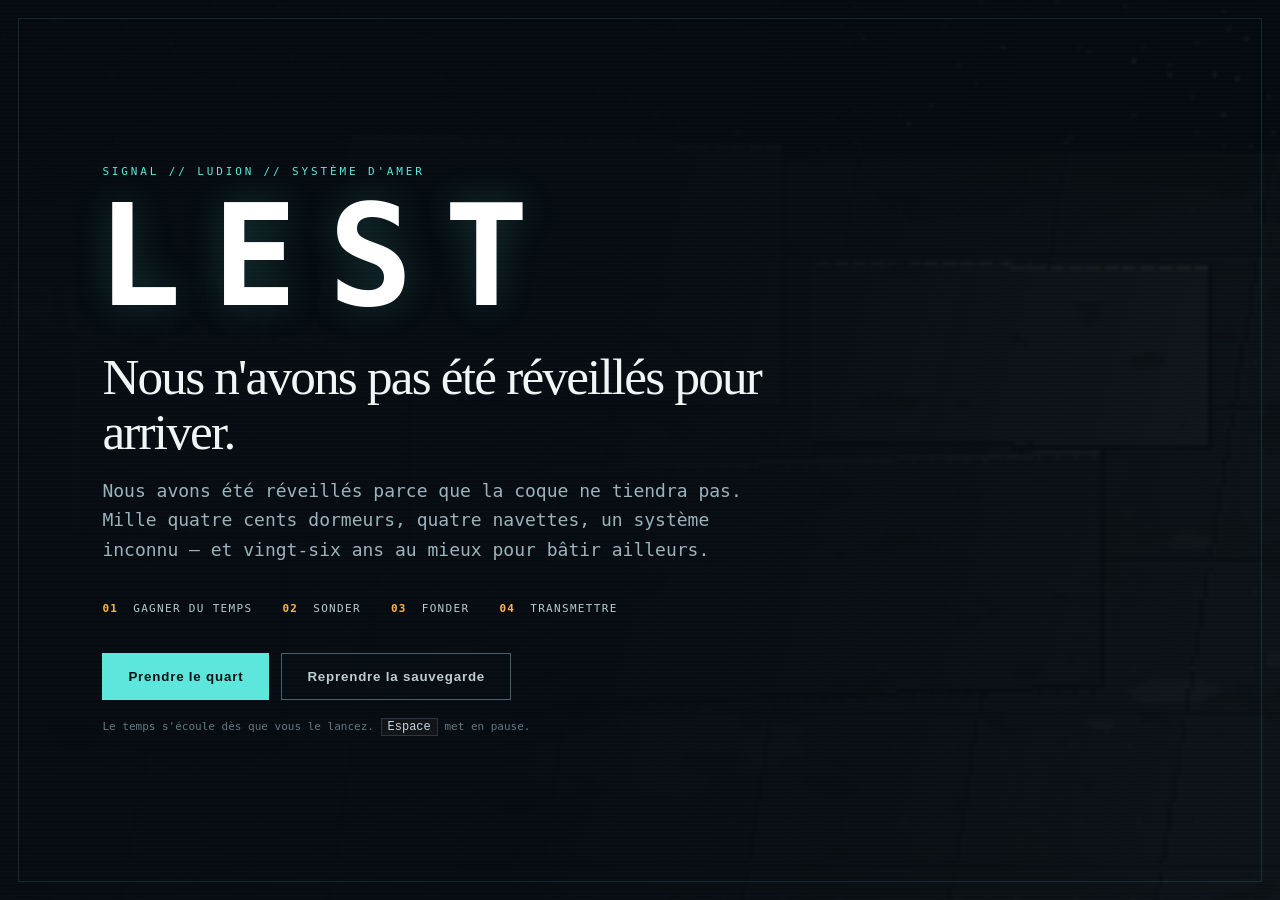
==== index.html @ 3ac16d1f "LEST Nouvelle Édition" ====
<!DOCTYPE html><html lang="fr"><head><meta charset="utf-8"><meta name="viewport" content="width=device-width,initial-scale=1"><title>LEST — Nouvelle Édition</title><meta name="description" content="Une simulation narrative de survie, d'exploration et de logistique dans le système d'Amer."><link rel="stylesheet" href="style.css"></head><body><header id="bandeau"><div class="rangee"><span class="titre">LEST</span> <span class="vaisseau">Nouvelle Édition &middot; le Ludion &middot; système d'Amer</span><div id="cote-bloc"><div class="cote-tete"><span class="etiq">Cote &middot; intégrité de coque</span> <span id="cote-valeur" data-niveau="ok">—</span></div><div class="piste"><div id="cote-jauge" data-niveau="ok"></div></div></div><div class="bloc"><span class="etiq">Rupture estimée</span> <span class="val" id="rupture">—</span></div><div class="bloc pousse" id="b-equipage"><span class="etiq">Éveillés</span> <span class="e-pile"><span class="val" id="r-eveilles">—</span> <span class="e-dispo" id="r-dispo">—</span></span> <span class="etiq">Dormeurs</span><span class="val" id="r-dormeurs">—</span></div></div><div class="rangee" id="alertes" hidden></div><div class="rangee" id="appels" hidden></div></header><nav id="ecrans"><button class="e-btn" data-ecran="passerelle">La passerelle</button> <button class="e-btn actif" data-ecran="carte">La carte</button> <button class="e-btn" data-ecran="drome">La drôme</button> <button class="e-btn" data-ecran="chantiers">Les lieux</button> <button class="e-btn" data-ecran="journal">Le journal</button><div id="e-horloge"><span class="val" id="date">—</span> <span class="etiq" id="quart">—</span> <span class="val" id="vitesse-nom">—</span><div class="vitesses"><button class="v-btn" data-vitesse="0" title="Pause (Espace)">❚❚</button> <button class="v-btn" data-vitesse="1" title="Lent — 12 s par quart (1)">▶</button> <button class="v-btn" data-vitesse="2" title="Normal — 4 s par quart (2)">▶▶</button> <button class="v-btn" data-vitesse="3" title="Rapide — 1,2 s par quart (3)">▶▶▶</button> <button class="v-btn" data-vitesse="4" title="Vive — 0,4 s par quart (4)">▶▶▶▶</button></div></div><span id="etat-sauvegarde"></span> <button id="b-mission" class="e-outil e-outil-fort" title="Voir le cap de la mission (M)">Cap</button> <button id="b-manuel" class="e-outil" title="Ouvrir le manuel de bord (?)">Manuel</button> <button id="b-son" class="e-outil" title="Régler l'ambiance sonore">Son</button> <button id="b-sauver" class="e-outil" title="Enregistrer dans ce navigateur">Sauver</button> <button id="b-charger" class="e-outil" title="Reprendre la partie enregistrée">Reprendre</button> <span id="graine">—</span></nav><main><section class="ecran" id="ec-passerelle"></section><section class="ecran" id="ec-station"></section><section class="ecran actif" id="ec-carte"><div id="carte-zone"><canvas id="carte"></canvas><div id="carte-pied"><span><span class="pastille"></span> le Ludion &middot; les orbites avancent d'un quart à chaque quart</span> <span><kbd>Espace</kbd> pause &nbsp; <kbd>1</kbd> <kbd>2</kbd> <kbd>3</kbd> <kbd>4</kbd> vitesse &nbsp; <kbd>→</kbd> un quart &nbsp; <kbd>Échap</kbd> désélectionner</span></div></div><aside id="fiche"></aside></section><section class="ecran" id="ec-drome"></section><section class="ecran" id="ec-vaisseau"></section><section class="ecran" id="ec-chantiers"></section><section class="ecran" id="ec-chantier"></section><section class="ecran" id="ec-corps"></section><section class="ecran" id="ec-secteur"></section><section class="ecran" id="ec-journal"><div id="journal"></div></section></main><div id="voile-edition" aria-hidden="true"></div><aside id="tiroir-edition" aria-label="Aide de jeu" aria-hidden="true"><header class="tiroir-tete"><div><span class="sur-titre" id="tiroir-sur-titre">ORDRE DE MISSION</span><h2 id="tiroir-titre">Tenir jusqu'à un monde viable</h2></div><button id="tiroir-fermer" aria-label="Fermer">✕</button></header><div id="tiroir-contenu"></div></aside><div id="accueil-edition" role="dialog" aria-modal="true" aria-labelledby="accueil-titre"><div class="accueil-signal">SIGNAL // LUDION // SYSTÈME D'AMER</div><div class="accueil-marque">LEST</div><h1 id="accueil-titre">Nous n'avons pas été réveillés pour arriver.</h1><p class="accueil-intro">Nous avons été réveillés parce que la coque ne tiendra pas. Mille quatre cents dormeurs, quatre navettes, un système inconnu — et vingt-six ans au mieux pour bâtir ailleurs.</p><div class="accueil-enjeu"><span><b>01</b> Gagner du temps</span><span><b>02</b> Sonder</span><span><b>03</b> Fonder</span><span><b>04</b> Transmettre</span></div><div class="accueil-actions"><button id="accueil-nouveau" class="action-primaire">Prendre le quart</button> <button id="accueil-reprendre" class="action-secondaire">Reprendre la sauvegarde</button></div><p class="accueil-note">Le temps s'écoule dès que vous le lancez. <kbd>Espace</kbd> met en pause.</p></div><div id="suivre" hidden><button id="suivre-aller">—</button> <button id="suivre-fermer" title="Fermer">✕</button></div><div id="message"><div class="msg-chassis"><div class="msg-portrait"><span id="msg-poste"></span> <span id="msg-nom"></span></div><div class="msg-terminal"><div class="msg-tete"><span class="msg-etiq">Objet</span> <span id="msg-objet"></span> <span id="msg-date"></span></div><div id="msg-texte"></div><div class="msg-pied"><span id="msg-suite" hidden></span> <button id="msg-fermer">Compris</button></div></div></div></div><div id="fin"><div class="fin-carte"><h2 id="fin-titre">Fin de mission</h2><p id="fin-texte"></p><button id="fin-rejouer">Recommencer</button></div></div><script src="data/config.js"></script><script src="data/corps.js"></script><script src="data/flotte.js"></script><script src="data/batiments.js"></script><script src="data/niveaux.js"></script><script src="data/officiers.js"></script><script src="data/paroles.js"></script><script src="data/evenements/situations.js"></script><script src="data/evenements/chronologie.js"></script><script src="data/evenements/conditionnels.js"></script><script src="data/exploration.js"></script><script src="moteur/francais.js"></script><script src="moteur/rng.js"></script><script src="moteur/horloge.js"></script><script src="moteur/systeme.js"></script><script src="moteur/trajet.js"></script><script src="moteur/exploration.js"></script><script src="moteur/flotte.js"></script><script src="moteur/faits.js"></script><script src="moteur/evenements.js"></script><script src="moteur/lieu.js"></script><script src="moteur/parole.js"></script><script src="moteur/partie.js"></script><script src="moteur/sauvegarde.js"></script><script src="vues/ecrans.js"></script><script src="vues/bandeau.js"></script><script src="vues/journal.js"></script><script src="vues/etiquettes.js"></script><script src="vues/carte.js"></script><script src="vues/fiche.js"></script><script src="vues/drome.js"></script><script src="vues/vaisseau.js"></script><script src="vues/chantiers.js"></script><script src="vues/barre-lieu.js"></script><script src="vues/chantier.js"></script><script src="vues/passerelle.js"></script><script src="vues/station.js"></script><script src="vues/message.js"></script><script src="vues/onde.js"></script><script src="vues/reservoir.js"></script><script src="vues/corps.js"></script><script src="vues/secteur.js"></script><script src="vues/ambiance.js"></script><script>!function(){"use strict";var e,t,r,n,i,a,u,o,s,c,l,d,m,f,g,p,v;function E(e){var t=LEST.CONFIG;return null!=e&&(t=Object.assign({},LEST.CONFIG,{graine:e})),new LEST.Partie(t,n)}function b(E){function b(e){e&&S(e)}v&&v.fermer(),n=new LEST.Systeme(LEST.CORPS),e=E||new LEST.Partie(LEST.CONFIG,n),t=new LEST.Bandeau(e,document),r=new LEST.VueJournal(e,document.getElementById("journal")),a=new LEST.Fiche(e,n,document.getElementById("fiche")),o=new LEST.VueDrome(e,n,document.getElementById("ec-drome")),s=new LEST.VueVaisseau(e,n,document.getElementById("ec-vaisseau")),c=new LEST.VueChantiers(e,n,document.getElementById("ec-chantiers")),l=new LEST.VueChantier(e,n,document.getElementById("ec-chantier")),d=new LEST.VuePasserelle(e,document.getElementById("ec-passerelle")),g=new LEST.VueStation(e,document.getElementById("ec-station")),p=new LEST.VueMessage(e,document),m=new LEST.VueCorps(e,n,document.getElementById("ec-corps")),f=new LEST.VueSecteur(e,n,document.getElementById("ec-secteur")),i=new LEST.Carte(e,n,document.getElementById("carte"),function(e){a.montrer(e)},function(e){h(null,e)}),u||(u=new LEST.Ecrans(document,function(){T()})),o.surChoix=I,s.surRetour=function(){u.montrer("drome")},c.surOuvrir=k,l.surRetour=function(){u.montrer("chantiers")},d.surEcran=function(e){u.montrer(e)},d.surLudion=function(){k(e.lieuLudion.id)},d.surOfficier=L,t.surOfficier=L,t.surLieu=k,p.surFermeture=T,g.surEcran=function(e){u.montrer(e)},g.surPont=function(){u.montrer("passerelle")},g.surCible=function(e){e&&e.navette&&I(e.navette)},c.surVaisseau=b,l.surVaisseau=b,l.surPartir=function(){var t=l.lieu&&l.lieu();if(t&&!e.refusDeConsulter(t.corps))return h(null,t.corps);u.montrer("carte")},s.surPartir=function(){u.montrer("carte")},s.surVaisseau=S,s.surLieu=k,s.surCorps=function(e){h(e)},s.surSecteur=function(e){y(e)},m.surRetour=function(e){var t=e||m.pilote;if(m.quitter(),t)return S(t);u.montrer("carte"),T()},m.surOrdre=T,m.surLieu=k,m.surCaboter=function(e){y(e)},m.surVoirSecteur=function(e,t,r){f.montrer(null,{corps:e,x:t,y:r}),u.montrer("secteur"),T()},f.surOrdre=T,f.surVaisseau=function(e){S(e)},f.surRetour=function(){var e=f.pilote,t=f.regarde;f.quitter(),h(e,e?null:t?t.corps:null)},f.surRentre=function(e,t){s.surLance(e,null,t)},s.surLance=function(t,r,n){var i=e.flotte.parId(t);if(n){var a=e.navettesDansLeSecteur(n.corps,n.x,n.y);return x(t,i?i.nom:t),a.length?y(a[0].id):(f.montrer(null,n),u.montrer("secteur"),T())}var o=r?e.flotte.navettes.find(function(n){if(n.id===t||n.mission||n.permanent)return!1;var i=e.lieuDe(n);return i&&i.id===r}):null;o?(x(t,i?i.nom:t),S(o.id)):r?(x(t,i?i.nom:t),k(r)):T()},s.surOrdre=T,c.surChoix=T,l.surOrdre=T,a.rafraichir(),document.getElementById("graine").textContent="graine "+e.rng.graine,document.getElementById("fin").classList.remove("visible"),E||(e.consigner("Sortie de transit. Le Ludion est en orbite basse autour d'Estran. Soixante d'entre nous sont réveillés, mille quatre cents dorment encore. La coque tient. Pour l'instant.","neutre","Second"),e.consigner("J'ai refait les relevés trois fois, capitaine. La corrosion progresse. Nous ne repartirons pas d'ici sans avoir refait une coque.","alerte","Maître")),v=new LEST.Ambiance(e,document),e.horloge.aChaqueQuart(T),e.horloge.demarrer(),T()}function h(t,r){var n=t&&e.flotte?e.flotte.parId(t):null,i=r||(n?n.lieu:null),o=e.refusDeConsulter(i);if(o)return a.montrer(i),a.refuser(o),void("carte"!==u.courant&&u.montrer("carte"));m.montrer(t,r),u.montrer("corps"),T()}function y(e){f.montrer(e),u.montrer("secteur"),T()}function L(e){g.montrer(e),u.montrer("station"),T()}function I(t){var r=t&&e.flotte?e.flotte.parId(t):null;if(r){var n=e.positionDe(r);return n&&("cabotage"===n.genre||"pose"===n.genre&&r.pas)?y(r.id):!n||"survol"!==n.genre&&"pose"!==n.genre?void S(r.id):h(r.id)}}function S(e){s.montrer(e),u.montrer("vaisseau"),T()}function x(e,t){var r=document.getElementById("suivre"),n=document.getElementById("suivre-aller");n.textContent="Suivre "+t+" ›",n.onclick=function(){B(),S(e)},r.hidden=!1,clearTimeout(x._t),x._t=setTimeout(B,1e4)}function B(){clearTimeout(x._t),document.getElementById("suivre").hidden=!0}function k(e){l.montrer(e),u.montrer("chantier")}document.getElementById("suivre-fermer").addEventListener("click",B);var C=null;function T(){!function(){var t=u&&"vaisseau"===u.courant?s.choisi:null;if(t&&"ludion"!==t){var r=e.flotte&&e.flotte.parId(t);if(r&&!r.permanent){var n=!!r.mission;if(C&&C.id===t&&C.enMission&&!n){var i=e.lieuDe(r);if(i)return C=null,k(i.id)}C={id:t,enMission:n}}else C=null}else C=null}(),t.rafraichir(),r.rafraichir(),i.rafraichir(),a.rafraichir(),o.rafraichir(),s.rafraichir(),c.rafraichir(),l.rafraichir(),d.rafraichir(),g.rafraichir(),p.rafraichir(),m.rafraichir(),f.rafraichir(),D(),v&&v.rafraichir(u&&u.courant),e.terminee&&function(){var t=document.getElementById("fin");if(t.classList.contains("visible"))return;document.getElementById("fin-texte").textContent=e.journal[0]?e.journal[0].texte:"",t.classList.add("visible")}()}document.addEventListener("keydown",function(t){if(e&&!e.terminee){if(u&&"secteur"===u.courant&&f.pilote){var r={ArrowUp:[0,-1],ArrowDown:[0,1],ArrowLeft:[-1,0],ArrowRight:[1,0]}[t.key];if(r){t.preventDefault();var n=e.flotte.parId(f.pilote);return n&&n.pas&&(f.refus=e.cabotageVers(n.id,n.pas.x+r[0],n.pas.y+r[1])),void T()}}switch(t.key){case" ":t.preventDefault(),e.horloge.basculerPause();break;case"0":e.horloge.reglerVitesse(0);break;case"1":e.horloge.reglerVitesse(1);break;case"2":e.horloge.reglerVitesse(2);break;case"3":e.horloge.reglerVitesse(3);break;case"4":e.horloge.reglerVitesse(4);break;case"ArrowRight":e.horloge.avancer();break;case"Escape":i.choisir(null),a.montrer(null);break;default:return}T()}}),document.getElementById("fin-rejouer").addEventListener("click",function(){e&&e.horloge.arreter(),b()});var q="lest.nouvelle-edition.partie";function w(e,t){var r=document.getElementById("etat-sauvegarde");r.textContent=e,r.dataset.ton=t||"",clearTimeout(w._t),w._t=setTimeout(function(){r.textContent=""},4e3)}function V(){var t,r=null;try{r=localStorage.getItem(q)}catch(e){}if(!r)return w("Aucune partie enregistrée.","alerte");try{t=LEST.Sauvegarde.relire(JSON.parse(r),E)}catch(e){return w("Sauvegarde illisible : "+e.message,"alerte")}if(t.erreur)return w(t.erreur,"alerte");e&&e.horloge.arreter(),b(t.partie),w("Partie reprise · quart "+e.horloge.quart,"ok")}function O(){var e=!1;try{e=!!localStorage.getItem(q)}catch(e){}var t=document.getElementById("b-charger");t.disabled=!e,t.title=e?"Reprendre la partie enregistrée":"Rien d'enregistré pour l'instant"}document.getElementById("b-sauver").addEventListener("click",function(){try{localStorage.setItem(q,JSON.stringify(LEST.Sauvegarde.ecrire(e))),w("Partie enregistrée · quart "+e.horloge.quart,"ok")}catch(e){w("Impossible d'enregistrer : "+e.message,"alerte")}O()}),document.getElementById("b-charger").addEventListener("click",V),O();var A=document.getElementById("tiroir-edition"),P=document.getElementById("voile-edition");function M(){var t=e&&e.sondes?e.sondes.size:0,r=e&&e.lieux?e.lieux.length:0;return[{fait:(e?e.horloge.quart:0)>0,titre:"Stabiliser le quart",texte:"Laisser passer un quart et lire les variations."},{fait:t>1,titre:"Ouvrir le système",texte:"Mettre une navette en orbite d’un corps inconnu."},{fait:r>1,titre:"Poser un premier ancrage",texte:"Acheminer le kit puis fonder un lieu hors du Ludion."},{fait:r>2,titre:"Former un réseau",texte:"Relier plusieurs lieux par un transport permanent."},{fait:e&&e.cote>=50&&r>2,titre:"Assurer la relève",texte:"Maintenir la coque et une économie distribuée."}]}function D(){if(e){var t=M(),r=t.filter(function(e){return e.fait}).length;document.getElementById("b-mission").textContent="Cap "+r+"/"+t.length,"cap"===A.dataset.mode&&"false"===A.getAttribute("aria-hidden")&&R()}}function R(){var t=M(),r=t.find(function(e){return!e.fait});document.getElementById("tiroir-sur-titre").textContent="ORDRE DE MISSION",document.getElementById("tiroir-titre").textContent=r?r.titre:"Le Ludion a une relève",document.getElementById("tiroir-contenu").innerHTML='<p class="cap-directive">'+(r?r.texte:"Le réseau tient. Continuez à arbitrer, explorer et transmettre.")+'</p><div class="cap-liste">'+t.map(function(e,t){return'<div class="cap-etape '+(e.fait?"faite":"")+'"><span>'+(e.fait?"✓":("0"+(t+1)).slice(-2))+"</span><div><b>"+e.titre+"</b><small>"+e.texte+"</small></div></div>"}).join("")+'</div><div class="cap-lecture"><span>Coque <b>'+e.cote.toFixed(1)+"</b></span><span>Quart <b>"+e.horloge.quart+"</b></span><span>Lieux <b>"+e.lieux.length+"</b></span><span>Corps relevés <b>"+e.sondes.size+"</b></span></div>"}function z(e,t,r){return'<label class="mix-ligne"><span><b>'+t+"</b><em>"+Math.round(100*r)+'%</em></span><input type="range" min="0" max="1" step="0.01" value="'+r+'" data-reglage="'+e+'"></label>'}function j(e){var t;A.dataset.mode=e,"cap"===e?R():"son"===e?(t=v.reglages,document.getElementById("tiroir-sur-titre").textContent="MIXAGE DU LUDION",document.getElementById("tiroir-titre").textContent="Ambiance sonore",document.getElementById("tiroir-contenu").innerHTML='<p class="cap-directive">Le vaisseau réagit à la vitesse, à la coque, aux départs, aux arrivées et aux découvertes.</p><div class="mixeur">'+z("general","Volume général",t.general)+z("ambiance","Machinerie et coque",t.ambiance)+z("musique","Pulsation musicale",t.musique)+z("effets","Actions et alertes",t.effets)+'<label class="mix-muet"><span><b>Silence à bord</b><small>Coupe toutes les couches sonores.</small></span><input id="mix-muet" type="checkbox" '+(t.muet?"checked":"")+'></label></div><div class="audio-test"><button id="audio-activer" class="action-primaire">Activer et tester le son</button><span id="etat-audio">En attente d’activation</span></div><p class="mix-note">Vous devez entendre deux notes montantes. Les sons sont générés en temps réel, sans téléchargement.</p>',Array.prototype.forEach.call(document.querySelectorAll('.mixeur input[type="range"]'),function(e){e.addEventListener("input",function(){v.regler(e.dataset.reglage,Number(e.value)),e.previousElementSibling.querySelector("em").textContent=Math.round(100*e.value)+"%"})}),document.getElementById("mix-muet").addEventListener("change",function(e){v.regler("muet",e.target.checked)}),document.getElementById("audio-activer").addEventListener("click",function(){v.tester()})):(document.getElementById("tiroir-sur-titre").textContent="MANUEL DE BORD",document.getElementById("tiroir-titre").textContent="Une question par écran",document.getElementById("tiroir-contenu").innerHTML='<div class="manuel-grille"><article><b>La passerelle</b><p>Parlez aux officiers. Leurs avis rendent lisibles les urgences et les savoirs.</p></article><article><b>La carte</b><p>Comparez les distances : les orbites rendent chaque fenêtre unique.</p></article><article><b>La drôme</b><p>Choisissez une navette, armez un pilote, chargez puis donnez un ordre.</p></article><article><b>Les lieux</b><p>Chaque stock est local. Surveillez surtout sa variation par quart.</p></article><article><b>Le journal</b><p>Relisez arrivées, pénuries, découvertes et conséquences.</p></article></div><div class="raccourcis"><kbd>Espace</kbd> pause <kbd>1–4</kbd> vitesse <kbd>→</kbd> un quart <kbd>M</kbd> cap <kbd>?</kbd> manuel</div>'),A.setAttribute("aria-hidden","false"),P.setAttribute("aria-hidden","false"),document.getElementById("tiroir-fermer").focus()}function N(){A.setAttribute("aria-hidden","true"),P.setAttribute("aria-hidden","true")}function F(t){var r=document.getElementById("accueil-edition");r.classList.add("sortie"),setTimeout(function(){r.hidden=!0},450),t?V():(e.horloge.reglerVitesse(0),T())}document.getElementById("b-mission").addEventListener("click",function(){j("cap")}),document.getElementById("b-manuel").addEventListener("click",function(){j("manuel")}),document.getElementById("b-son").addEventListener("click",function(){j("son")}),document.getElementById("tiroir-fermer").addEventListener("click",N),P.addEventListener("click",N),document.addEventListener("keydown",function(e){"Escape"===e.key&&N(),"m"!==e.key&&"M"!==e.key||e.ctrlKey||e.metaKey||j("cap"),("?"===e.key||"/"===e.key&&e.shiftKey)&&j("manuel")}),document.getElementById("accueil-nouveau").addEventListener("click",function(){F(!1)}),document.getElementById("accueil-reprendre").addEventListener("click",function(){F(!0)}),document.getElementById("accueil-reprendre").disabled=!localStorage.getItem(q),Object.defineProperty(LEST,"partie",{get:function(){return e}}),Object.defineProperty(LEST,"systeme",{get:function(){return n}}),Object.defineProperty(LEST,"carte",{get:function(){return i}}),Object.defineProperty(LEST,"secteur",{get:function(){return f}}),b(),e.horloge.reglerVitesse(0),D()}()</script></body></html>
---- style.css ----
:root{--metal-1:#121416;--metal-2:#232728;--metal-3:#3A3F41;--metal-4:#575D5F;--metal-5:#7B8183;--metal-6:#A6ACAD;--rouille-3:#573428;--rouille-5:#9E6B4C;--fond:#0A0D12;--panneau:#0E1219;--cadre:#2A3444;--texte:#C8D4E4;--attenue:#7A8798;--accent:#4FD6C8;--alerte:#F0A93B;--critique:#F04B4B;--valide:#6FD08C;--calcul:#E3C04A;--mono:ui-monospace,"DejaVu Sans Mono",Consolas,monospace}:root{--edition-cyan:#5de7dc;--edition-amber:#ffb44a;--edition-ink:#070c12;--edition-panel:#0d151e;--edition-line:#29404e}body::before{content:"";position:fixed;inset:0;pointer-events:none;z-index:999;opacity:.16;background:repeating-linear-gradient(180deg,transparent 0 3px,rgba(74,218,207,.12) 4px);mix-blend-mode:screen}button{transition:color .15s ease,border-color .15s ease,background .15s ease,transform .15s ease}button:hover:not(:disabled){border-color:var(--edition-cyan)}button:focus-visible{outline:2px solid var(--edition-amber);outline-offset:2px}.e-outil-fort{color:var(--edition-cyan)!important;border-color:color-mix(in srgb,var(--edition-cyan) 55%,transparent)!important;background:rgba(93,231,220,.07)!important}#voile-edition{position:fixed;inset:0;z-index:800;background:rgba(1,5,9,.72);backdrop-filter:blur(5px);transition:opacity .22s ease}#voile-edition[aria-hidden=true]{opacity:0;pointer-events:none}#tiroir-edition{position:fixed;z-index:810;top:0;right:0;width:min(520px,94vw);height:100vh;box-sizing:border-box;padding:clamp(24px,4vw,48px);overflow-y:auto;color:#d9e8ec;background:linear-gradient(150deg,#111e28,#080d13 65%);border-left:1px solid var(--edition-line);box-shadow:-30px 0 80px rgba(0,0,0,.55);transform:translateX(0);transition:transform .28s cubic-bezier(.2,.8,.2,1)}#tiroir-edition[aria-hidden=true]{transform:translateX(105%);pointer-events:none}.tiroir-tete{display:flex;justify-content:space-between;gap:20px;align-items:flex-start;margin-bottom:34px}.tiroir-tete h2{margin:7px 0 0;max-width:390px;color:#f0f7f6;font-size:clamp(23px, 3vw, 34px);line-height:1.12;letter-spacing:-.025em}.sur-titre{color:var(--edition-cyan);font-size:11px;letter-spacing:.22em}#tiroir-fermer{width:38px;height:38px;flex:0 0 auto;color:#a6bdc6;border:1px solid var(--edition-line);background:0 0}.cap-directive{margin:0 0 28px;padding:18px 20px;border-left:2px solid var(--edition-amber);background:rgba(255,180,74,.07);color:#f2d6a6;font-size:15px;line-height:1.65}.cap-liste{border-top:1px solid var(--edition-line)}.cap-etape{display:grid;grid-template-columns:38px 1fr;gap:14px;padding:18px 0;border-bottom:1px solid var(--edition-line);opacity:.82}.cap-etape>span{color:var(--edition-amber);font-size:12px;letter-spacing:.08em}.cap-etape b,.cap-etape small{display:block}.cap-etape b{color:#edf5f5;font-size:14px;margin-bottom:6px}.cap-etape small{color:#809aa5;font-size:12px;line-height:1.45}.cap-etape.faite{opacity:.45}.cap-etape.faite>span{color:var(--edition-cyan)}.cap-lecture{display:grid;grid-template-columns:1fr 1fr;gap:1px;margin-top:28px;background:var(--edition-line);border:1px solid var(--edition-line)}.cap-lecture span{padding:13px;background:var(--edition-panel);color:#7e99a4;font-size:11px;text-transform:uppercase;letter-spacing:.08em}.cap-lecture b{float:right;color:var(--edition-cyan);font-size:13px}.manuel-grille{display:grid;gap:1px;background:var(--edition-line);border:1px solid var(--edition-line)}.manuel-grille article{padding:18px;background:var(--edition-panel)}.manuel-grille b{color:var(--edition-cyan);font-size:14px}.manuel-grille p{margin:8px 0 0;color:#91aab4;font-size:13px;line-height:1.55}.raccourcis{margin-top:25px;color:#8fa7b0;font-size:12px;line-height:2.4}.raccourcis kbd{margin-left:8px;color:#e7f2f3}#accueil-edition{position:fixed;inset:0;z-index:900;box-sizing:border-box;display:flex;flex-direction:column;justify-content:center;align-items:flex-start;padding:clamp(30px,8vw,120px);overflow:auto;color:#e8f1f2;background:radial-gradient(circle at 76% 42%,rgba(42,187,182,.14),transparent 0 28%),linear-gradient(105deg,rgba(5,11,16,.98) 0 48%,rgba(5,11,16,.84)),url('assets/prologue/coque-large.png') center right/cover no-repeat,#050b10;transition:opacity .4s ease,transform .4s ease}#accueil-edition::after{content:"";position:absolute;inset:18px;pointer-events:none;border:1px solid rgba(91,174,181,.18)}#accueil-edition.sortie{opacity:0;transform:scale(1.015);pointer-events:none}.accueil-signal{color:var(--edition-cyan);font-size:11px;letter-spacing:.26em}.accueil-marque{margin:20px 0 8px;color:#fff;font-size:clamp(64px, 11vw, 156px);line-height:.8;font-weight:900;letter-spacing:.22em;text-indent:-.04em;text-shadow:0 0 38px rgba(93,231,220,.18)}#accueil-edition h1{max-width:720px;margin:28px 0 16px;color:#eef6f6;font-family:Georgia,serif;font-size:clamp(27px, 4vw, 54px);font-weight:400;line-height:1.08;letter-spacing:-.035em}.accueil-intro{max-width:660px;margin:0;color:#9cb2bb;font-size:clamp(14px, 1.5vw, 18px);line-height:1.65}.accueil-enjeu{display:flex;flex-wrap:wrap;gap:14px 30px;margin:36px 0;color:#b9c9ce;font-size:11px;letter-spacing:.12em;text-transform:uppercase}.accueil-enjeu b{margin-right:7px;color:var(--edition-amber)}.accueil-actions{display:flex;flex-wrap:wrap;gap:12px}.accueil-actions button{min-height:47px;padding:0 25px;font-weight:700;letter-spacing:.06em}.action-primaire{color:#061013;background:var(--edition-cyan);border:1px solid var(--edition-cyan)}.action-primaire:hover{color:#061013!important;background:#8bf4eb!important;transform:translateY(-1px)}.action-secondaire{color:#bdcdd2;background:rgba(7,14,20,.78);border:1px solid #49606a}.accueil-note{margin:18px 0 0;color:#617984;font-size:11px}@media (max-width:760px){#accueil-edition{justify-content:flex-start;padding-top:68px;background-position:64% center}.accueil-marque{margin-top:28px}.accueil-enjeu{display:grid;grid-template-columns:1fr 1fr}.accueil-actions{width:100%}.accueil-actions button{width:100%}#ecrans{overflow-x:auto;scrollbar-width:thin}#e-horloge{min-width:max-content}}@media (prefers-reduced-motion:reduce){*,::after,::before{scroll-behavior:auto!important;transition-duration:NaNs!important;animation-duration:NaNs!important}}*{box-sizing:border-box}[hidden]{display:none!important}body,html{height:100%}body{margin:0;background:var(--fond);color:var(--texte);font-family:var(--mono);font-size:14px;line-height:1.5;display:flex;flex-direction:column;-webkit-font-smoothing:none}canvas,img{image-rendering:pixelated}header{border-bottom:1px solid var(--cadre);background:var(--panneau);padding:8px 14px;flex:0 0 auto}.rangee{display:flex;align-items:center;gap:18px;flex-wrap:wrap}.rangee+.rangee{margin-top:8px}.titre{font-weight:700;letter-spacing:.34em;color:var(--accent);font-size:15px;margin-right:4px}.vaisseau{color:var(--attenue);font-size:12px;letter-spacing:.06em}.bloc{display:flex;align-items:baseline;gap:7px}.etiq{color:var(--attenue);font-size:10px;letter-spacing:.16em;text-transform:uppercase}.val{font-variant-numeric:tabular-nums}[data-niveau=ok]{color:var(--valide)}[data-niveau=alerte],[data-niveau=jaune]{color:var(--alerte)}[data-niveau=critique],[data-niveau=rouge]{color:var(--critique)}.e-pile{display:inline-flex;flex-direction:column;line-height:1.25}.e-dispo{font-size:9px;color:var(--attenue);font-variant-numeric:tabular-nums}.bloc[title]{cursor:help}.pousse{margin-left:auto}#cote-bloc{flex:1 1 260px;min-width:220px}.cote-tete{display:flex;justify-content:space-between;align-items:baseline}#cote-valeur{font-size:19px;font-weight:700;font-variant-numeric:tabular-nums}#cote-valeur[data-niveau=ok]{color:var(--valide)}#cote-valeur[data-niveau=alerte]{color:var(--alerte)}#cote-valeur[data-niveau=critique]{color:var(--critique)}.piste{height:9px;margin-top:4px;background:var(--metal-1);border:1px solid var(--cadre);position:relative;overflow:hidden}#cote-jauge{position:absolute;inset:0 auto 0 0;width:100%;background:var(--valide);transition:width .25s linear}#cote-jauge[data-niveau=alerte]{background:var(--alerte)}#cote-jauge[data-niveau=critique]{background:var(--critique)}.piste::after{content:"";position:absolute;inset:0;pointer-events:none;background:repeating-linear-gradient(90deg,transparent 0 calc(10% - 1px),var(--fond) calc(10% - 1px),var(--fond) 10%);opacity:.55}.vitesses{display:flex;gap:4px}.v-btn{font-family:var(--mono);font-size:12px;padding:3px 11px;background:var(--metal-1);color:var(--attenue);border:1px solid var(--cadre);cursor:pointer}.v-btn:hover:not(:disabled){color:var(--texte);border-color:var(--metal-4)}.v-btn.actif{background:var(--accent);color:var(--fond);border-color:var(--accent);font-weight:700}.v-btn:disabled{opacity:.35;cursor:default}#ecrans{flex:0 0 auto;display:flex;align-items:stretch;gap:0;background:var(--panneau);border-bottom:1px solid var(--cadre)}.e-btn{font-family:var(--mono);font-size:11px;padding:9px 13px;background:0 0;color:var(--attenue);border:0;cursor:pointer;letter-spacing:.14em;text-transform:uppercase;white-space:nowrap}.e-btn:hover{color:var(--texte)}.e-btn.actif{color:var(--accent);font-weight:700;box-shadow:inset 0 -2px 0 var(--accent)}#e-horloge{margin-left:auto;align-self:center;display:flex;align-items:baseline;gap:7px;padding:0 7px;white-space:nowrap;font-size:12px}#e-horloge .vitesses{align-self:center}#etat-sauvegarde{align-self:center;padding:0 12px;font-size:11px;color:var(--attenue)}#etat-sauvegarde[data-ton=ok]{color:var(--valide)}#etat-sauvegarde[data-ton=alerte]{color:var(--alerte)}.e-outil{align-self:center;font-family:var(--mono);font-size:11px;padding:3px 11px;margin-right:8px;background:var(--metal-1);color:var(--attenue);border:1px solid var(--cadre);cursor:pointer;white-space:nowrap}.e-outil:hover:not(:disabled){color:var(--accent);border-color:var(--accent)}.e-outil:disabled{opacity:.35;cursor:default}#ecrans #graine{align-self:center;padding-right:14px;color:var(--metal-4);font-size:10px;letter-spacing:.1em}main{flex:1 1 auto;display:flex;min-height:0}.ecran{display:none;flex:1 1 auto;min-height:0;min-width:0}.ecran.actif{display:flex}#ec-chantiers.actif,#ec-drome.actif,#ec-journal.actif,#ec-passerelle.actif,#ec-station.actif{flex-direction:column;overflow-y:auto;padding:18px 22px}#ec-vaisseau.actif{flex-direction:column;min-height:0}#carte-zone{flex:1 1 auto;display:flex;flex-direction:column;min-width:420px;min-height:0}#carte{flex:1 1 auto;display:block;width:100%;min-height:0}#carte{image-rendering:auto}#carte-pied{flex:0 0 auto;padding:6px 14px;border-top:1px solid var(--cadre);color:var(--attenue);font-size:11px;display:flex;justify-content:space-between;gap:18px;flex-wrap:wrap}.pastille{display:inline-block;width:9px;height:9px;border-radius:50%;border:1px solid var(--valide);vertical-align:baseline}#fiche{flex:0 0 372px;border-left:1px solid var(--cadre);background:var(--panneau);overflow-y:auto;padding:16px 18px;min-height:0}#fiche h2{margin:0;font-size:18px;font-weight:700;color:var(--texte);letter-spacing:.04em}.f-type{color:var(--accent);font-size:10px;letter-spacing:.16em;text-transform:uppercase;margin:3px 0 16px}.f-ligne{display:flex;justify-content:space-between;align-items:baseline;gap:12px;padding:5px 0;border-bottom:1px solid #141a24}.f-ligne .val{text-align:right}.f-ligne .val.accent{color:var(--accent)}.f-ligne .val.manque{color:var(--alerte)}.f-refus{margin:14px 0 0;padding:9px 11px;font-size:12px;line-height:1.45;color:var(--alerte);border:1px solid var(--alerte);border-radius:3px;background:rgba(240,169,59,.07)}.f-note{margin:16px 0 0;color:var(--attenue);font-size:12px;border-left:2px solid var(--cadre);padding-left:10px}.f-vide{color:var(--metal-4);font-size:12px;margin:0}.d-grille{display:grid;grid-template-columns:minmax(0,1fr) 260px;gap:22px;align-items:start}.d-tete{display:flex;justify-content:space-between;align-items:baseline;padding-bottom:9px;margin-bottom:4px;border-bottom:1px solid var(--cadre)}.d-titre{font-size:16px;font-weight:700;letter-spacing:.04em}.d-vaisseau{display:grid;grid-template-columns:minmax(0,1fr) auto auto;gap:6px 14px;align-items:baseline;padding:9px 11px;margin-bottom:5px;cursor:pointer;background:var(--metal-1);border:1px solid var(--cadre)}.d-vaisseau:focus,.d-vaisseau:hover{border-color:var(--accent);outline:0}.d-vaisseau:focus-visible{box-shadow:inset 2px 0 0 var(--accent)}.d-mere{border-left:2px solid var(--valide)}.d-nom{font-weight:700;font-size:14px;overflow:hidden;text-overflow:ellipsis;white-space:nowrap}.d-pilote{color:var(--attenue);font-size:11px;white-space:nowrap}.d-fuel{color:var(--attenue);font-size:11px;white-space:nowrap;font-variant-numeric:tabular-nums}.d-ou{grid-column:1/-1;color:var(--texte);font-size:12px}.d-fret{grid-column:1/-1;color:var(--metal-5);font-size:10px;letter-spacing:.02em}.d-vide{padding:20px 2px}.d-vide-texte{color:var(--attenue);font-style:italic}.d-filtres{display:flex;flex-direction:column;gap:16px}.d-groupe{display:flex;flex-direction:column;gap:3px}.d-groupe .etiq{margin-bottom:3px}.d-filtre{font-family:var(--mono);font-size:11px;padding:4px 9px;text-align:left;background:var(--metal-1);color:var(--attenue);border:1px solid var(--cadre);cursor:pointer}.d-filtre:hover:not(:disabled){color:var(--texte);border-color:var(--metal-4)}.d-filtre.actif{color:var(--accent);border-color:var(--accent);font-weight:700}.d-filtre:disabled{opacity:.3;cursor:default}.v-entete{display:flex;align-items:baseline;gap:20px;flex-wrap:wrap;padding-bottom:11px;margin-bottom:14px;border-bottom:1px solid var(--cadre)}.v-nom{font-size:17px;font-weight:700;letter-spacing:.04em}.v-btn-retour{font-family:var(--mono);font-size:11px;padding:4px 11px;background:0 0;color:var(--attenue);border:1px solid var(--cadre);cursor:pointer}.v-btn-retour:hover{color:var(--accent);border-color:var(--accent)}.v-paire-ligne{display:flex;align-items:baseline;gap:8px}.v-colonnes{display:grid;grid-template-columns:minmax(0,1fr) minmax(0,1fr);gap:24px;align-items:start}.v-commande,.v-soutes{display:flex;flex-direction:column;gap:5px;min-width:0}.v-commande>.etiq,.v-soutes>.etiq{margin-bottom:3px}.v-fil,.v-ordre{display:flex;align-items:baseline;gap:11px;padding:7px 10px;background:var(--metal-1);border:1px solid var(--cadre)}.v-btn-ordre{min-width:104px;text-align:left}.v-ordre-etat{color:var(--attenue);font-size:11px}.v-ordre-vide .v-ordre-etat{color:var(--metal-4);font-style:italic}.v-fil{border-color:var(--accent);gap:9px}.v-fil-nom{font-weight:700}.v-retour{padding:1px 9px;font-size:13px;line-height:1.1}.v-note{padding:9px 10px}.v-note-texte{color:var(--metal-5);font-size:11px;line-height:1.6}.v-dest,.v-tete-dest{display:grid;grid-template-columns:minmax(0,1fr) 46px 74px 96px auto;gap:9px;align-items:baseline}.v-tete-dest{padding:6px 10px 4px;border-bottom:1px solid var(--cadre)}.v-dest{padding:7px 10px;background:var(--metal-1);border-bottom:1px solid #141a24}.v-dest-nom{overflow:hidden;text-overflow:ellipsis;white-space:nowrap}.v-dest .val{text-align:right;font-size:12px;font-variant-numeric:tabular-nums}.v-dest.hors-portee{opacity:.42}.v-mieux{font-size:10px;color:var(--attenue);cursor:help;white-space:nowrap;text-align:right}.v-mieux.v-maintenant{color:var(--valide);cursor:default}.v-poste{display:grid;grid-template-columns:minmax(0,1fr) auto auto;gap:4px 10px;align-items:baseline;padding:6px 10px 6px 26px;background:var(--metal-1);border-bottom:1px solid #141a24}.v-poste-nom{overflow:hidden;text-overflow:ellipsis;white-space:nowrap}.v-poste-etat{grid-column:1;font-size:10px;color:var(--metal-5)}.v-poste-prix{font-size:11px;color:var(--attenue);white-space:nowrap;font-variant-numeric:tabular-nums}.v-reservoir{display:flex;align-items:center;gap:12px;flex-wrap:wrap;padding:9px 10px;background:var(--metal-1);border:1px solid var(--cadre)}.v-piste{flex:1 1 120px;height:9px;background:var(--fond);border:1px solid var(--cadre);min-width:90px}.v-jauge{height:100%;background:var(--accent)}.v-fuel-val{font-variant-numeric:tabular-nums;white-space:nowrap}.v-fuel-note{color:var(--metal-5);font-size:10px;white-space:nowrap}.v-paire{display:grid;grid-template-columns:minmax(0,1fr) minmax(0,1fr);gap:14px}.v-colonne{display:flex;flex-direction:column;gap:3px;min-width:0}.v-colonne-tete{display:flex;justify-content:space-between;align-items:baseline;gap:8px;padding-bottom:5px;border-bottom:1px solid var(--cadre);margin-bottom:3px}.v-resume{color:var(--metal-5);font-size:10px;white-space:nowrap}.v-stock{display:grid;grid-template-columns:minmax(0,1fr) auto auto auto;gap:7px;align-items:baseline;padding:4px 8px;background:var(--metal-1)}.v-stock-nom{overflow:hidden;text-overflow:ellipsis;white-space:nowrap;font-size:12px}.v-stock .val{font-variant-numeric:tabular-nums;text-align:right;font-size:12px}.v-fleche{font-family:var(--mono);font-size:12px;padding:0 8px;line-height:1.4;background:var(--metal-2);color:var(--attenue);border:1px solid var(--cadre);cursor:pointer}.v-fleche:hover{color:var(--accent);border-color:var(--accent)}.v-vide{color:var(--metal-5);font-size:11px;font-style:italic;padding:6px 0}.v-quais{display:flex;align-items:baseline;gap:7px;flex-wrap:wrap;padding-top:6px}.v-route{display:flex;flex-direction:column;gap:5px;margin-bottom:18px;max-width:60ch}.v-ligne{display:grid;grid-template-columns:130px minmax(0,1fr);gap:10px;align-items:baseline;padding:5px 10px;background:var(--metal-1)}.v-ligne>.v-paire-ligne{display:contents}.f-btn,.v-btn{font-family:var(--mono);font-size:11px;padding:3px 10px;background:var(--metal-1);color:var(--attenue);border:1px solid var(--cadre);cursor:pointer;white-space:nowrap}.f-btn:hover:not(:disabled),.v-btn:hover:not(:disabled){color:var(--accent);border-color:var(--accent)}.f-btn:disabled,.v-btn:disabled{opacity:.35;cursor:default}.v-btn.actif{color:var(--accent);border-color:var(--accent);opacity:1}.f-nom{font-weight:700;min-width:74px}@media (max-width:1100px){.d-grille,.v-colonnes,.v-paire{grid-template-columns:minmax(0,1fr)}}.c-carte{padding:10px 12px;margin-bottom:7px;cursor:pointer;background:var(--metal-1);border:1px solid var(--cadre);display:flex;flex-direction:column;gap:7px}.c-carte:hover{border-color:var(--metal-4)}.c-carte.regarde{border-color:var(--accent);box-shadow:inset 2px 0 0 var(--accent)}.c-mere{border-left:2px solid var(--valide)}.c-carte.detresse{border-color:var(--alerte)}.c-carte.detresse.regarde{box-shadow:inset 2px 0 0 var(--alerte)}.c-carte-tete{display:flex;align-items:baseline;gap:11px;flex-wrap:wrap}.c-nom{font-weight:700;font-size:14px}.c-situation{color:var(--attenue);font-size:11px}.c-navettes{margin-left:auto;font-family:var(--mono);font-size:11px;padding:2px 9px;background:var(--metal-2);color:var(--accent);border:1px solid var(--cadre);cursor:pointer;white-space:nowrap}.c-navettes:hover:not(:disabled){border-color:var(--accent)}.c-navettes:disabled{color:var(--attenue);opacity:.45;cursor:default}.c-ressources{display:flex;gap:2px;flex-wrap:wrap}.c-res{display:flex;flex-direction:column;gap:1px;min-width:76px;padding:4px 8px;background:var(--fond);border:1px solid var(--cadre)}.c-res.manque{border-color:var(--alerte)}.c-res-nom{font-size:9px;letter-spacing:.1em;text-transform:uppercase;color:var(--attenue)}.c-res-val{font-size:14px;font-variant-numeric:tabular-nums}.c-res-flux{font-size:10px;font-variant-numeric:tabular-nums}.c-res-flux[data-sens=monte]{color:var(--valide)}.c-res-flux[data-sens=descend]{color:var(--alerte)}.c-res-flux[data-sens=plat]{color:var(--metal-4)}.c-alerte{color:var(--alerte);font-size:11px}.c-alerte-bloc{padding:7px 10px;border:1px solid var(--alerte);background:var(--metal-1)}.c-pied{display:flex;align-items:center;gap:11px;justify-content:space-between}.c-note{color:var(--metal-5);font-size:11px}#ec-chantier.actif{flex-direction:column;min-height:0}.cv-corps{flex:1 1 auto;display:grid;min-height:0;grid-template-columns:minmax(0,1fr) minmax(280px,340px)}.cv-dessus{position:relative;display:flex;flex-direction:column;gap:10px;min-height:0;overflow-y:auto;padding:14px 18px}.cv-dessus[data-altitude=sol]{background:linear-gradient(180deg,var(--fond),#171009)}.cv-dessus[data-altitude=orbite]{background:linear-gradient(180deg,var(--fond),#0a0f1c)}.cv-cartouche{display:flex;align-items:baseline;gap:12px;flex-wrap:wrap}.cv-nom{font-size:18px;font-weight:700;letter-spacing:.04em}.cv-nature{color:var(--attenue);font-size:11px;letter-spacing:.06em;text-transform:uppercase}.cv-soucis{padding:6px 10px;border:1px solid var(--alerte);background:var(--metal-1)}.cv-terrain{flex:1 1 auto;display:grid;align-content:start;gap:8px;grid-template-columns:repeat(auto-fill,minmax(128px,1fr))}.cv-case{display:flex;flex-direction:column;align-items:center;justify-content:center;gap:3px;min-height:86px;padding:8px 6px;cursor:pointer;font-family:var(--mono);background:var(--metal-1);border:1px solid var(--cadre);color:var(--texte)}.cv-case:hover{border-color:var(--metal-4)}.cv-case.choisi{border-color:var(--accent);box-shadow:inset 0 0 0 1px var(--accent)}.cv-case.vide{border-style:dashed;opacity:.4;background:0 0}.cv-case.chantier{border-color:var(--alerte)}.cv-case-ico{font-size:22px;line-height:1}.cv-case-nom{font-size:11px;font-weight:700;max-width:100%;overflow:hidden;text-overflow:ellipsis;white-space:nowrap}.cv-case-etat{font-size:9px;color:var(--metal-5);max-width:100%;overflow:hidden;text-overflow:ellipsis;white-space:nowrap}.cv-case-etat.alerte{color:var(--alerte)}.cv-sol{flex:0 0 auto}.cv-sol-texte{color:var(--metal-5);font-size:11px}.cv-droite{display:flex;flex-direction:column;min-height:0;border-left:1px solid var(--cadre);background:var(--panneau)}.cv-journal{flex:0 1 38%;min-height:110px;overflow-y:auto;padding:12px 14px;border-bottom:1px solid var(--cadre);display:flex;flex-direction:column;gap:6px}.cv-ligne{display:flex;flex-direction:column;gap:1px}.cv-ligne-date{color:var(--metal-4);font-size:9px;letter-spacing:.06em}.cv-ligne-texte{font-size:11px;line-height:1.5}.cv-ligne.ton-alerte .cv-ligne-texte{color:var(--alerte)}.cv-ligne.ton-critique .cv-ligne-texte{color:var(--critique)}.cv-ligne.ton-bien .cv-ligne-texte{color:var(--valide)}.cv-batir{flex:1 1 auto;min-height:0;overflow-y:auto;padding:12px 14px;display:flex;flex-direction:column;gap:7px}.cv-batir-grille{display:grid;grid-template-columns:repeat(2,minmax(0,1fr));gap:6px}.cv-batir-carte{display:flex;flex-direction:column;align-items:flex-start;gap:3px;padding:8px 9px;cursor:pointer;text-align:left;font-family:var(--mono);background:var(--metal-1);border:1px solid var(--cadre);color:var(--texte)}.cv-batir-carte:hover:not(:disabled){border-color:var(--accent)}.cv-batir-carte:disabled{cursor:default}.cv-batir-carte.impossible{opacity:.55}.cv-batir-tete{display:flex;align-items:baseline;gap:7px;max-width:100%}.cv-batir-ico{font-size:15px}.cv-detail-tete{display:flex;justify-content:space-between;align-items:baseline;gap:8px}.cv-metiers{display:flex;flex-wrap:wrap;gap:5px;align-items:baseline}.c-batir-nom{font-weight:700}.c-cout{font-size:10px;color:var(--attenue)}.c-rend{font-size:10px;color:var(--metal-5)}.c-refus{font-size:10px;color:var(--alerte);font-style:italic;white-space:normal}.v-stock.manque .v-stock-nom{color:var(--alerte)}.bl{flex:0 0 auto;display:flex;flex-direction:column;gap:0;padding:9px 16px 10px;background:var(--panneau);border-top:1px solid var(--cadre)}.bl-ligne{display:flex;align-items:stretch;gap:0;flex-wrap:wrap}.bl-ligne+.bl-ligne{margin-top:7px;padding-top:7px;border-top:1px solid var(--cadre)}.bl-res{display:flex;align-items:center;gap:7px;cursor:help;padding:3px 11px;border-right:1px solid var(--cadre);transition:background .12s}.bl-res:hover{background:var(--metal-1)}.bl-res.manque{background:rgba(240,169,59,.09)}.bl-res.manque .bl-ico,.bl-res.manque .bl-val{color:var(--alerte)}.bl-calcul .bl-ico,.bl-calcul .bl-val{color:var(--calcul)}.bl-ico{font-size:16px;line-height:1;opacity:.85}.bl-pile{display:flex;flex-direction:column;line-height:1.2}.bl-val{font-size:14px;font-variant-numeric:tabular-nums;letter-spacing:.02em}.bl-flux{font-size:9px;font-variant-numeric:tabular-nums;letter-spacing:.03em}.bl-flux[data-sens=monte]{color:var(--valide)}.bl-flux[data-sens=descend]{color:var(--alerte)}.bl-flux[data-sens=plat]{color:var(--metal-4)}.bl-gens{order:-1;display:flex;align-items:center;gap:8px;cursor:help;padding:3px 14px 3px 0;margin-right:12px;border-right:2px solid var(--cadre)}.bl-gens .bl-ico{font-size:17px;color:var(--accent);opacity:1}.bl-gens .bl-val{font-size:15px;font-weight:700}.bl-gens.manque .bl-ico,.bl-gens.manque .bl-val{color:var(--critique)}.bl-gens.manque{background:rgba(240,75,75,.1)}.bl-bat{display:flex;align-items:center;gap:5px;cursor:help;padding:2px 10px;border-right:1px solid var(--cadre)}.bl-bat:hover{background:var(--metal-1)}.bl-bat .bl-ico{font-size:14px}.bl-bat .bl-val{font-size:12px}.bl-vaisseaux{margin-left:auto}.bl-btn{font-family:var(--mono);font-size:11px;padding:5px 13px;background:var(--metal-1);color:var(--attenue);border:1px solid var(--cadre);cursor:pointer;white-space:nowrap}.bl-btn:hover:not(:disabled){color:var(--accent);border-color:var(--accent)}.bl-btn:disabled{opacity:.35;cursor:default}.bl-vaisseaux{margin-left:auto}.bl-partir{color:var(--accent);border-color:var(--accent)}@media (max-width:1100px){.cv-corps{grid-template-columns:minmax(0,1fr)}.cv-droite{border-left:0;border-top:1px solid var(--cadre)}}.v-special{flex:1 1 auto;display:flex;flex-direction:column;overflow-y:auto;padding:18px 22px;min-height:0}.vx{flex:1 1 auto;display:grid;grid-template-columns:minmax(0,2fr) minmax(280px,1fr);min-height:0}.vx-gauche{display:flex;flex-direction:column;min-height:0;min-width:0}.vx-haut{flex:1 1 50%;display:grid;grid-template-columns:minmax(0,1fr) minmax(240px,300px);min-height:0;border-bottom:1px solid var(--cadre)}.vx-ciel{position:relative;min-width:0;min-height:0;display:flex}.vx-canvas{flex:1 1 auto;display:block;width:100%;min-height:0;image-rendering:auto}.vx-fiche{border-left:1px solid var(--cadre);background:var(--panneau);overflow-y:auto;padding:12px 14px;min-height:0}.vx-bas{flex:1 1 50%;display:flex;min-height:0;border-bottom:1px solid var(--cadre)}.vx-portrait{flex:1 1 auto;display:flex;flex-direction:column;gap:8px;padding:12px 16px;min-width:0;overflow-y:auto}.vx-portrait-tete{display:flex;align-items:baseline;gap:12px}.vx-silhouette{position:relative;flex:1 1 auto;display:flex;align-items:center;justify-content:center;min-height:120px;background:var(--metal-1);border:1px dashed var(--cadre)}.vx-silhouette-glyphe{font-size:44px;color:var(--metal-4)}.vx-cale{position:absolute;right:12px;bottom:12px;max-width:calc(100% - 24px);display:flex;flex-direction:column;gap:5px;padding:9px 11px;background:var(--panneau);border:1px solid var(--cadre);box-shadow:0 2px 10px rgba(0,0,0,.45)}.vx-portrait-etat{color:var(--attenue);font-size:11px}.vx-tuiles{display:flex;flex-wrap:wrap;gap:6px}.vx-tuile{display:flex;flex-direction:column;align-items:center;gap:1px;min-width:62px;padding:6px 8px;cursor:pointer;font-family:var(--mono);background:var(--metal-1);border:1px solid var(--cadre);color:var(--texte)}.vx-tuile:hover:not(:disabled){border-color:var(--accent)}.vx-tuile:disabled{cursor:default}.vx-tuile.vide{opacity:.4}.vx-tuile-ico{font-size:17px;line-height:1.2}.vx-tuile-val{font-size:13px;font-variant-numeric:tabular-nums;font-weight:700}.vx-tuile-nom{font-size:8px;color:var(--attenue);letter-spacing:.08em;text-transform:uppercase}.vx-bande{flex:0 0 auto;display:flex;align-items:center;gap:16px;padding:6px 14px;overflow-x:auto;white-space:nowrap;background:var(--panneau)}.vx-bande-groupe{display:flex;align-items:center;gap:7px}.vx-bande-corps{color:var(--attenue);font-size:10px;letter-spacing:.14em;text-transform:uppercase}.vx-bande-lieu{display:flex;align-items:stretch}.vx-bande-nom{font-family:var(--mono);font-size:11px;padding:3px 9px;background:var(--metal-1);color:var(--texte);border:1px solid var(--cadre);cursor:pointer}.vx-bande-nom:hover{border-color:var(--metal-4)}.vx-bande-vaisseau{font-family:var(--mono);font-size:12px;padding:3px 7px;background:var(--metal-2);color:var(--accent);border:1px solid var(--cadre);border-left:0;cursor:pointer}.vx-bande-vaisseau:hover{border-color:var(--accent)}.vx-droite{display:flex;flex-direction:column;gap:6px;min-height:0;overflow-y:auto;padding:12px 14px;border-left:1px solid var(--cadre);background:var(--panneau)}.vx-select{font-family:var(--mono);font-size:12px;padding:6px 8px;width:100%;background:var(--metal-1);color:var(--texte);border:1px solid var(--cadre)}.vx-select:focus{outline:0;border-color:var(--accent)}.vx-optgroup-local{color:var(--valide);font-weight:700;background:#0f1a13}.vx-option-local{background:#111c15;color:#9fcbae;font-weight:400;padding-left:14px}.cc-navette-fuel[data-niveau=jaune],.cc-navette-retour[data-niveau=jaune]{color:var(--alerte)}.cc-navette-fuel[data-niveau=rouge],.cc-navette-retour[data-niveau=rouge]{color:var(--critique)}.cc-navette-retour{font-size:10px;font-variant-numeric:tabular-nums}.cc-navette-survol{font-size:10px;color:var(--alerte)}.cc-retour{font-family:var(--mono);font-size:12px;padding:9px 0;letter-spacing:.1em;background:var(--metal-1);color:var(--texte);border:1px solid var(--cadre);cursor:pointer;text-transform:uppercase}.cc-retour:hover:not(:disabled){border-color:var(--accent);color:var(--accent)}.cc-retour.bloque{border-color:var(--critique);color:var(--critique);opacity:.8;cursor:default}.cc-case.colonisable{border-color:var(--valide);border-style:dashed}.cc-case.colonisable .cc-case-glyphe{color:var(--valide);font-size:11px}.cc-quitter.averti{border-color:var(--alerte);color:var(--alerte)}.cc-case.inerte{cursor:default}.cc-case.inerte:hover{border-color:#1b212c}.cc-case.navette{border-color:var(--metal-6)}.cc-case.navette .cc-case-glyphe{color:var(--metal-6);font-size:13px}.cc-case.navette.ici{border-color:var(--valide);box-shadow:inset 0 0 0 1px var(--valide)}.cc-case.navette.ici .cc-case-glyphe{color:var(--valide)}.cc-mode{display:flex;flex-direction:column;gap:3px;padding:8px 10px;background:var(--metal-1);border:1px solid var(--cadre)}.cc-mode.pilotage{border-color:var(--valide)}.cc-mode-titre{font-size:11px;letter-spacing:.14em;color:var(--attenue)}.cc-mode.pilotage .cc-mode-titre{color:var(--valide);font-weight:700}.cc-mode-texte{font-size:10px;color:var(--metal-5);line-height:1.5}.cc-liste,.cs-liste{display:flex;flex-direction:column;gap:5px}.cc-vaisseau{display:flex;flex-direction:column;gap:1px;padding:7px 9px;text-align:left;font-family:var(--mono);background:var(--metal-1);color:var(--texte);border:1px solid var(--cadre);cursor:pointer}.cc-vaisseau:hover{border-color:var(--metal-4)}.cc-vaisseau.actif{border-color:var(--valide);background:#0f1a13}.cc-vaisseau.actif .cc-vaisseau-nom{color:var(--valide)}.cc-vaisseau-nom{font-weight:700;font-size:12px}.cc-vaisseau-etat{font-size:10px;color:var(--attenue)}.cc-vaisseau-fuel{font-size:10px;font-variant-numeric:tabular-nums;color:var(--metal-5)}.cc-vaisseau-fuel[data-niveau=jaune]{color:var(--alerte)}.cc-vaisseau-fuel[data-niveau=rouge]{color:var(--critique)}.cc-bord.inerte{justify-content:space-between;align-items:center}.cc-bord-vide{color:var(--metal-4);font-size:11px;font-style:italic;padding-left:6px}.vx-barre{display:flex;gap:12px;align-items:flex-start}.vx-barre-gauche{flex:0 0 96px;display:flex;flex-direction:column;gap:5px}.vx-barre-gauche .vx-select{width:100%;min-width:0}.vx-pilote-carre{flex:0 0 auto;width:100%;height:84px;display:flex;align-items:center;justify-content:center;background:var(--metal-1);border:1px solid var(--cadre);cursor:help}.vx-pilote-carre.vide{border-color:var(--alerte)}.vx-pilote-carre.promis{border-style:dashed;border-color:var(--metal-4)}.vx-pilote-carre.promis .vx-pilote-glyphe{color:var(--attenue)}.vx-pilote-glyphe{font-size:44px;line-height:1}.vx-pilote-carre.vide .vx-pilote-glyphe{color:var(--alerte)}.vx-barre-droite{flex:1 1 auto;display:flex;flex-direction:column;gap:10px;min-width:0}.vx-jauge{display:flex;flex-direction:column;gap:1px;min-width:0;cursor:help}.vx-jauge-nom{font-size:9px;letter-spacing:.16em;text-transform:uppercase;color:var(--attenue)}.vx-jauge-val{font-size:19px;font-weight:700;font-variant-numeric:tabular-nums}.vx-corps-rang{display:flex;flex-wrap:wrap;gap:4px}.vx-corps-btn{flex:0 1 auto;padding:5px 9px;font-family:inherit;font-size:11px;background:var(--metal-1);border:1px solid var(--cadre);color:var(--texte);cursor:pointer}.vx-corps-btn:hover:not(:disabled){border-color:var(--accent)}.vx-corps-btn.actif{border-color:var(--accent);color:var(--accent);background:#0d1a1c}.vx-corps-btn:disabled{cursor:default;opacity:.4}.vx-devis{padding:7px 9px;background:var(--metal-1);border:1px solid var(--cadre);display:flex;flex-direction:column;gap:3px}.vx-devis.bloque{border-color:var(--critique)}.vx-abri{display:block;font-size:11px;line-height:1.55;margin-top:3px}.vx-abri[data-niveau=aucun]{color:var(--critique);font-weight:700}.vx-abri[data-niveau=attente]{color:var(--alerte)}.vx-abri[data-niveau=partiel]{color:var(--alerte)}.vx-abri[data-niveau=court]{color:var(--alerte)}.vx-refus{color:var(--critique);font-size:11px}.vx-lancer.bloque{color:var(--critique);border-color:var(--critique);opacity:.75}.vx-ordre-rang{display:flex;align-items:center;gap:9px}.vx-ordre-rang .vx-select{flex:1 1 auto;width:auto;min-width:0}.vx-attendre{flex:0 0 auto;display:flex;align-items:center;gap:5px;font-size:11px;color:var(--attenue);cursor:pointer;user-select:none;white-space:nowrap}.vx-attendre input{accent-color:var(--accent);cursor:pointer}.vx-attendre.grise{opacity:.5}.vx-kits{display:flex;gap:6px;padding-top:2px}.vx-boutons{display:flex;gap:7px;margin-top:auto;padding-top:8px}.vx-lancer{flex:1 1 auto;padding:8px 0;font-size:13px;font-weight:700;color:var(--accent);border-color:var(--accent)}.vx-quitter{flex:0 0 auto;padding:8px 14px}.vx-suivre{flex:0 0 auto;display:flex;align-items:center;gap:5px;font-size:11px;color:var(--attenue);cursor:pointer;user-select:none}.vx-suivre input{accent-color:var(--accent);cursor:pointer}#suivre{position:fixed;right:16px;bottom:104px;z-index:9;display:flex;align-items:stretch;background:var(--panneau);border:1px solid var(--accent);box-shadow:0 3px 14px rgba(0,0,0,.5)}#suivre-aller{font-family:var(--mono);font-size:12px;padding:8px 14px;background:0 0;color:var(--accent);border:0;cursor:pointer}#suivre-aller:hover{color:var(--texte)}#suivre-fermer{font-family:var(--mono);font-size:11px;padding:0 9px;background:0 0;color:var(--attenue);border:0;border-left:1px solid var(--cadre);cursor:pointer}#suivre-fermer:hover{color:var(--texte)}@media (max-width:1100px){.vx{grid-template-columns:minmax(0,1fr)}.vx-droite{border-left:0;border-top:1px solid var(--cadre)}}#ec-corps.actif{flex-direction:column;min-height:0}.cc-haut{flex:1 1 auto;display:flex;min-height:0}.cc-carte{flex:1 1 auto;min-width:0;overflow:auto;padding:14px 10px 6px 14px;display:flex;align-items:flex-start;justify-content:flex-start;background:linear-gradient(180deg,var(--fond),#140e08)}.cc-table{display:flex;flex-direction:column;gap:2px;margin:auto}.cc-rang{display:flex;gap:2px;align-items:stretch}.cc-coord{flex:0 0 20px;display:flex;align-items:center;justify-content:center;color:var(--metal-4);font-size:9px;letter-spacing:.05em}.cc-coord-col{flex:0 0 21px}.cc-case{flex:0 0 21px;height:21px;padding:0;position:relative;background:var(--metal-1);border:1px solid #1b212c;cursor:pointer;font-family:var(--mono);color:var(--texte);display:flex;align-items:center;justify-content:center}.cc-case:hover{border-color:var(--accent);z-index:1}.cc-case[data-masse="1"]{background:#231710}.cc-case[data-masse="2"]{background:#38220f}.cc-case[data-masse="3"]{background:#57340f}.cc-case[data-charge="1"]{box-shadow:inset 0 0 0 1px #1f4a45}.cc-case[data-charge="2"]{box-shadow:inset 0 0 0 1px #2e6f66}.cc-case[data-charge="3"]{box-shadow:inset 0 0 0 2px var(--accent)}.cc-case.site{border-color:var(--valide)}.cc-case.ici{border-color:var(--accent);z-index:1}.cc-case.ici.posee{border-color:var(--valide)}.cc-case-glyphe{font-size:12px;line-height:1;pointer-events:none}.cc-pied{margin-top:1px}.cc-flanc,.cs-flanc{flex:0 0 232px;display:flex;flex-direction:column;gap:9px;padding:14px 16px;border-left:1px solid var(--cadre);background:var(--panneau);overflow-y:auto}.cc-nom,.cs-tete-nom{font-size:18px;font-weight:700;letter-spacing:.04em}.cc-nature,.cs-tete-corps{color:var(--attenue);font-size:10px;letter-spacing:.12em;text-transform:uppercase}.cc-note{color:var(--metal-5);font-size:11px;line-height:1.6}.cc-navette{display:flex;flex-direction:column;gap:3px;margin-top:auto;padding:9px 11px;background:var(--metal-1);border:1px solid var(--cadre)}.cc-navette-tete{display:flex;align-items:flex-start;gap:14px}.cc-navette-gauche{display:flex;flex-direction:column;gap:3px;min-width:0;flex:1 1 auto}.cc-navette-nom{font-weight:700}.cc-navette-etat{color:var(--attenue);font-size:11px}.cc-navette-fuel{color:var(--metal-5);font-size:11px;font-variant-numeric:tabular-nums}.cc-descente{font-family:var(--mono);font-size:15px;font-weight:700;padding:13px 0;background:var(--metal-1);color:var(--accent);border:1px solid var(--accent);cursor:pointer;letter-spacing:.14em;text-transform:uppercase}.cc-descente:hover:not(:disabled){background:var(--accent);color:var(--fond)}.cc-descente:disabled{opacity:.35;cursor:default;border-color:var(--cadre);color:var(--attenue)}.cc-descente.posee{color:var(--valide);border-color:var(--valide)}.cc-descente.posee:hover:not(:disabled){background:var(--valide);color:var(--fond)}.cc-descente.bloque{border-color:var(--critique);color:var(--critique);opacity:.8}.cc-bord{flex:0 0 auto;display:flex;gap:10px;align-items:center;padding:12px 16px;background:var(--panneau);border-top:1px solid var(--cadre)}.cc-prise{flex:1 1 132px;min-width:0;min-height:72px;display:flex;flex-direction:column;align-items:center;justify-content:center;gap:4px;font-family:var(--mono);background:var(--metal-1);color:var(--texte);border:1px solid var(--cadre);cursor:pointer;padding:6px}.cc-prise:hover:not(:disabled):not(.vide){border-color:var(--accent)}.cc-prise.vide{flex:0 1 56px;border-style:dashed;opacity:.35;cursor:default;background:0 0}.cc-prise.fait{border-color:var(--valide);color:var(--valide);cursor:default}.cc-prise.pret{border-color:var(--accent)}.cc-prise:disabled:not(.fait){opacity:.5;cursor:default}.cc-prise-ico{font-size:20px;line-height:1}.cc-prise-nom{font-size:10px;letter-spacing:.1em;text-transform:uppercase}.cc-prise-refus{font-size:9px;color:var(--alerte);font-style:italic;text-align:center}.cc-quitter{flex:0 0 150px;color:var(--attenue);margin-left:auto}.cc-batir .cc-prise-ico{color:var(--valide)}.vx-carte-corps{align-self:flex-start}.v-trajet{display:flex;flex-direction:column;gap:14px;justify-content:center;min-height:25vh;margin-bottom:14px;padding:16px 22px;background:var(--metal-1);border:1px solid var(--cadre)}.v-trajet-tete{display:flex;justify-content:space-between;align-items:baseline}.v-trajet-mission{font-size:15px;font-weight:700;letter-spacing:.04em}.v-trajet-eta{color:var(--accent);font-size:12px}.v-trajet-piste{display:flex;align-items:center;gap:14px}.v-trajet-bout{display:flex;flex-direction:column;gap:2px;min-width:110px;max-width:200px}.v-trajet-arrivee{text-align:right;align-items:flex-end}.v-trajet-point{color:var(--attenue);font-size:12px}.v-trajet-nom{font-weight:700;overflow:hidden;text-overflow:ellipsis;white-space:nowrap}.v-trajet-quand{color:var(--metal-5);font-size:10px;white-space:nowrap}.v-trajet-voie{position:relative;flex:1 1 auto;height:3px;background:var(--cadre);min-width:120px}.v-trajet-fait{position:absolute;inset:0 auto 0 0;background:var(--accent)}.v-trajet-marque{position:absolute;top:50%;transform:translate(-50%,-58%);color:var(--accent);font-size:17px;line-height:1}.v-trajet-note{color:var(--attenue);font-size:11px}.vx-trajet{flex:0 0 auto;min-width:0}.vx-trajet .v-trajet{min-height:0;margin-bottom:0;padding:10px 16px;gap:9px;border-width:0 0 1px 0}.vx-trajet .v-trajet-mission{font-size:13px}.p-pont{display:grid;grid-template-columns:repeat(auto-fit,minmax(210px,1fr));gap:9px;align-items:stretch}.p-poste{display:flex;flex-direction:column;gap:5px;min-width:0;text-align:left;padding:11px 12px;background:var(--metal-1);border:1px solid var(--cadre);color:inherit;font:inherit;cursor:pointer;transition:border-color .12s,background .12s,transform .12s}.p-poste:hover{background:var(--metal-2);border-color:var(--accent);transform:translateY(-1px)}.p-poste-domaines{color:var(--metal-5);font-size:10px;line-height:1.5;margin-top:auto;padding-top:7px;border-top:1px solid var(--cadre)}.p-poste-appel{font-size:10px;letter-spacing:.06em;font-weight:700}.p-poste[data-appel=attend]{border-color:var(--accent)}.p-poste[data-appel=attend] .p-poste-appel{color:var(--accent)}.p-poste[data-appel=monte]{border-color:var(--alerte)}.p-poste[data-appel=monte] .p-poste-appel{color:var(--alerte)}.p-poste-titre{color:var(--accent);font-size:10px;letter-spacing:.16em;text-transform:uppercase}.p-poste-nom{font-size:17px;font-weight:700;letter-spacing:.03em}.p-poste-defend{color:var(--attenue);font-size:11px;line-height:1.5}.p-portes{display:flex;flex-direction:column;gap:4px;margin-top:auto;padding-top:7px}.p-portes .v-btn{white-space:normal;text-align:left;width:100%}.p-coursive{display:flex;align-items:center;gap:16px;flex-wrap:wrap;margin-top:14px;padding:13px 15px;background:var(--panneau);border:1px solid var(--accent)}.p-coursive-titre{font-size:14px;font-weight:700;color:var(--accent);white-space:nowrap}.p-coursive-texte{flex:1 1 260px;color:var(--attenue);font-size:11px;line-height:1.6}.p-coursive-btn{flex:0 0 auto;padding:6px 15px;font-size:12px}.st-grille{display:grid;grid-template-columns:minmax(0,1fr) 148px;gap:12px;flex:1 1 auto;min-height:0}.st-scene{position:relative;display:flex;flex-direction:column;min-width:0;padding:13px 15px;border:1px solid var(--cadre);background:radial-gradient(120% 90% at 78% 8%,rgba(79,214,200,.07),transparent 62%),linear-gradient(180deg,var(--metal-2) 0,var(--panneau) 46%,var(--fond) 100%)}.st-tete{display:flex;align-items:baseline;gap:14px;flex-wrap:wrap}.st-poste{color:var(--accent);font-size:13px;letter-spacing:.26em;text-transform:uppercase;font-weight:700}.st-lieu{color:var(--metal-5);font-size:10px;letter-spacing:.1em}.st-portrait{position:relative;overflow:hidden;flex:1 1 auto;display:flex;flex-direction:column;justify-content:flex-end;align-items:center;gap:6px;text-align:center;min-height:190px;margin:12px 0;padding:18px;border:1px solid var(--cadre);border-radius:2px;background:repeating-linear-gradient(0deg,rgba(255,255,255,.014) 0 1px,transparent 1px 3px),radial-gradient(70% 55% at 50% 26%,rgba(79,214,200,.05),transparent 70%),linear-gradient(160deg,var(--metal-3) 0,var(--metal-1) 74%)}.st-portrait::after,.st-portrait::before{content:"";position:absolute;left:50%;transform:translateX(-50%);background:var(--metal-2);border:1px solid var(--metal-3);pointer-events:none}.st-portrait::before{top:16%;width:88px;height:100px;border-radius:46% 46% 40% 40%}.st-portrait::after{top:calc(16% + 92px);width:186px;height:150px;border-radius:44% 44% 0 0}.st-nom{position:relative;z-index:1;font-size:26px;font-weight:700;letter-spacing:.05em;text-shadow:0 2px 10px var(--fond)}.st-defend{position:relative;z-index:1;color:var(--attenue);font-size:11px;line-height:1.5;max-width:38ch;text-shadow:0 1px 8px var(--fond)}.st-commandes{display:flex;flex-wrap:wrap;gap:6px}.st-btn{white-space:normal;text-align:left}.st-btn-avis{border-color:var(--accent);color:var(--accent)}.st-btn-avis:disabled{border-color:var(--cadre);color:var(--attenue)}.st-colonne{display:flex;flex-direction:column;gap:6px;min-width:0}.st-vignette{display:flex;flex-direction:column;gap:2px;align-items:flex-start;padding:8px 9px;min-width:0;text-align:left;background:var(--metal-1);border:1px solid var(--cadre);border-left-width:3px;color:var(--texte);font:inherit;cursor:pointer;transition:border-color .12s,background .12s}.st-vignette:hover:not(:disabled){background:var(--metal-2);border-color:var(--metal-4)}.st-vignette.actif{background:var(--panneau);border-color:var(--accent);border-left-color:var(--accent);cursor:default}.st-vignette.actif .st-v-nom{color:var(--accent)}.st-vignette.absent{opacity:.45;cursor:default}.st-v-poste{color:var(--attenue);font-size:9px;letter-spacing:.14em;text-transform:uppercase}.st-v-nom{font-size:13px;font-weight:700;letter-spacing:.02em}.st-vignette[data-appel=attend]{border-left-color:var(--accent)}.st-vignette[data-appel=monte]{border-left-color:var(--alerte)}.st-vignette[data-appel]::after{content:"demande à vous parler";font-size:9px;letter-spacing:.06em;color:var(--accent);line-height:1.4}.st-vignette[data-appel=monte]::after{color:var(--alerte)}.st-pont{margin-top:auto;align-items:center;justify-content:center;border-left-width:1px;color:var(--attenue);font-size:11px;letter-spacing:.1em;text-transform:uppercase;padding:10px 9px}.st-pont:hover{color:var(--accent);border-color:var(--accent)}.st-parole{flex:0 0 auto;margin-top:12px;padding:13px 16px;border:1px solid var(--rouille-3);border-left:3px solid var(--alerte);background:linear-gradient(180deg,rgba(240,169,59,.07),rgba(240,169,59,.02))}.st-parole[data-quoi=avis]{border-left-color:var(--accent)}.st-p-etiq{display:block;color:var(--alerte);font-size:9px;letter-spacing:.18em;text-transform:uppercase;margin-bottom:5px}.st-parole[data-quoi=avis] .st-p-etiq{color:var(--accent)}.st-p-lien{display:inline-block;margin-top:10px;font-size:12px;border-color:var(--accent);color:var(--accent)}.st-p-lien:hover:not(:disabled){background:var(--accent);color:var(--fond)}.st-p-texte{display:block;font-size:15px;line-height:1.65;max-width:88ch;color:#e8dcc4}#alertes{color:var(--alerte);font-size:11px;letter-spacing:.04em;border-top:1px solid var(--cadre);padding-top:6px}#alertes::before{content:"⚠ ";font-size:12px}.al-lieu{font:inherit;font-size:11px;letter-spacing:.04em;cursor:pointer;background:0 0;color:var(--alerte);border:1px solid transparent;border-bottom-color:var(--rouille-3);padding:2px 8px 3px;margin-right:6px}.al-lieu:hover{border-color:var(--alerte);background:rgba(240,169,59,.08)}.al-lieu[data-niveau=sursis]{border-color:var(--alerte);background:rgba(240,169,59,.1);font-weight:700}.al-lieu[data-niveau=pertes]{color:var(--critique);border-color:var(--critique);background:rgba(240,75,75,.12);font-weight:700}.al-lieu[data-niveau=pertes]:hover{background:rgba(240,75,75,.22)}#appels{border-top:1px solid var(--cadre);padding-top:6px}#appel-aller{background:0 0;border:1px solid var(--accent);color:var(--accent);font:inherit;font-size:11px;letter-spacing:.05em;cursor:pointer;padding:3px 11px 4px}#appel-aller::before{content:"◈ ";font-size:10px}#appel-aller:hover{background:var(--accent);color:var(--fond)}#appel-aller[data-appel=monte]{border-color:var(--alerte);color:var(--alerte)}#appel-aller[data-appel=monte]:hover{background:var(--alerte);color:var(--fond)}kbd{background:var(--metal-1);border:1px solid var(--cadre);padding:1px 6px;font-size:12px;color:var(--texte)}#journal{flex:1 1 auto;min-height:0}#journal .ligne{display:grid;grid-template-columns:170px 84px minmax(0,1fr);gap:14px;padding:5px 0;border-bottom:1px solid #141a24;align-items:baseline}#journal .ligne:last-child{border-bottom:0}.l-date{color:var(--metal-4);font-size:11px;white-space:nowrap}.l-voix{color:var(--accent);font-size:11px;text-transform:uppercase;letter-spacing:.08em}.l-texte{color:var(--texte)}.ton-alerte .l-texte{color:var(--alerte)}.ton-critique .l-texte{color:var(--critique)}.ton-bien .l-texte{color:var(--valide)}#journal::-webkit-scrollbar{width:9px}#journal::-webkit-scrollbar-track{background:var(--fond)}#journal::-webkit-scrollbar-thumb{background:var(--cadre)}#message{position:fixed;inset:0;background:rgba(10,13,18,.95);display:none;align-items:center;justify-content:center;z-index:9;padding:24px}#message.visible{display:flex}.msg-chassis{display:grid;grid-template-columns:minmax(0,4fr) minmax(0,6fr);gap:2px;width:min(980px,100%);max-height:min(560px,100%);padding:2px;background:var(--metal-3);border:1px solid var(--metal-4)}.msg-portrait{position:relative;overflow:hidden;display:flex;flex-direction:column;justify-content:flex-end;gap:4px;padding:16px;min-height:280px;background:repeating-linear-gradient(0deg,rgba(255,255,255,.012) 0 1px,transparent 1px 3px),linear-gradient(160deg,var(--metal-3) 0,var(--metal-1) 78%)}.msg-portrait::after,.msg-portrait::before{content:"";position:absolute;left:50%;transform:translateX(-50%);background:var(--metal-2);border:1px solid var(--metal-3);pointer-events:none}.msg-portrait::before{top:12%;width:84px;height:96px;border-radius:46% 46% 40% 40%}.msg-portrait::after{top:calc(12% + 88px);width:178px;height:170px;border-radius:44% 44% 0 0}#msg-poste{position:relative;z-index:1;color:var(--accent);font-size:10px;letter-spacing:.18em;text-transform:uppercase;text-shadow:0 1px 8px var(--fond)}#msg-nom{position:relative;z-index:1;font-size:20px;font-weight:700;letter-spacing:.04em;text-shadow:0 2px 10px var(--fond)}.msg-terminal{display:flex;flex-direction:column;min-width:0;background:linear-gradient(180deg,rgba(240,169,59,.07),rgba(240,169,59,.03));border-left:1px solid var(--metal-3)}.msg-tete{display:flex;align-items:baseline;gap:10px;flex-wrap:wrap;padding:11px 16px;border-bottom:1px solid var(--rouille-3)}.msg-etiq{color:var(--alerte);font-size:9px;letter-spacing:.2em;text-transform:uppercase}#msg-objet{flex:1 1 auto;font-size:14px;font-weight:700;color:#e8dcc4}#msg-date{color:var(--metal-5);font-size:10px;letter-spacing:.08em}#msg-texte{flex:1 1 auto;overflow-y:auto;padding:16px;font-size:15px;line-height:1.7;color:#e8dcc4;white-space:pre-wrap}.msg-pied{display:flex;align-items:center;justify-content:flex-end;gap:14px;padding:10px 16px;border-top:1px solid var(--rouille-3)}#msg-suite{color:var(--metal-5);font-size:10px;letter-spacing:.08em}#msg-fermer{font-family:var(--mono);font-size:12px;padding:6px 20px;cursor:pointer;background:0 0;color:var(--alerte);border:1px solid var(--alerte);letter-spacing:.06em}#msg-fermer:hover{background:var(--alerte);color:var(--fond)}@media (max-width:720px){.msg-chassis{grid-template-columns:minmax(0,1fr)}.msg-portrait{min-height:120px}}#fin{position:fixed;inset:0;background:rgba(10,13,18,.93);display:none;align-items:center;justify-content:center;z-index:10}#fin.visible{display:flex}.fin-carte{border:1px solid var(--critique);background:var(--panneau);padding:30px 38px;max-width:56ch;text-align:center}.fin-carte h2{color:var(--critique);font-size:13px;letter-spacing:.24em;text-transform:uppercase;margin:0 0 16px}.fin-carte p{margin:0 0 18px}.fin-carte button{font-family:var(--mono);font-size:13px;padding:7px 20px;background:var(--metal-1);color:var(--texte);border:1px solid var(--cadre);cursor:pointer}.fin-carte button:hover{border-color:var(--accent);color:var(--accent)}#ec-secteur{flex-direction:column}.cs-haut{flex:1 1 auto;display:flex;min-height:0}.cs-carte{flex:1 1 auto;min-width:0;overflow:auto;padding:14px;display:flex;align-items:flex-start;justify-content:flex-start;background:linear-gradient(180deg,var(--fond),#0d1108)}.cs-table{display:flex;flex-direction:column;gap:3px;margin:auto}.cs-rang{display:flex;gap:3px;align-items:stretch}.cs-coord{flex:0 0 22px;display:flex;align-items:center;justify-content:center;color:var(--metal-4);font-size:10px}.cs-coord-col{flex:0 0 30px}.cs-case{flex:0 0 30px;height:30px;padding:0;position:relative;background:var(--metal-1);border:1px solid #1b212c;cursor:pointer;font-family:var(--mono);color:var(--texte);display:flex;align-items:center;justify-content:center}.cs-case:hover{border-color:var(--accent);z-index:1}.cs-case[data-masse="1"]{background:#231710}.cs-case[data-masse="2"]{background:#38220f}.cs-case[data-masse="3"]{background:#57340f}.cs-case[data-charge="1"]{box-shadow:inset 0 0 0 1px #1f4a45}.cs-case[data-charge="2"]{box-shadow:inset 0 0 0 2px #2e6f66}.cs-case[data-charge="3"]{box-shadow:inset 0 0 0 2px var(--accent)}.cs-case.anomalie{border-color:var(--calcul);background:#1b1a24}.cs-case.anomalie .cs-case-glyphe{color:var(--calcul)}.cs-case.epave{border-color:var(--critique)}.cs-case.epave .cs-case-glyphe{color:var(--critique)}.cs-case.navette{border-color:var(--accent);z-index:1}.cs-case.navette.posee{border-color:var(--valide)}.cs-case.navette .cs-case-glyphe{color:var(--accent);font-size:15px}.cs-case.navette.posee .cs-case-glyphe{color:var(--valide)}.cs-case-glyphe{font-size:13px;line-height:1;pointer-events:none}.cs-pied{margin-top:1px}.cs-tete{display:flex;flex-direction:column;gap:2px}.cc-vide-astre,.cs-vide{display:flex;flex-direction:column;gap:3px;padding:9px 11px;border:1px solid var(--alerte);border-radius:3px;background:rgba(240,169,59,.07)}.cc-vide-titre,.cs-vide-titre{color:var(--alerte);font-weight:700;font-size:12px;letter-spacing:.06em}.cc-vide-texte,.cs-vide-texte{color:var(--metal-5);font-size:11px;line-height:1.5}.cs-reste{padding:7px 10px;background:var(--metal-1);border:1px solid var(--cadre)}.cs-reste-texte{font-size:11px;color:var(--attenue)}.cc-filtres,.cs-filtres{display:flex;flex-direction:column;gap:4px}.cc-filtre,.cs-filtre{display:flex;align-items:center;gap:8px;padding:5px 8px;background:var(--metal-1);border:1px solid var(--cadre);cursor:pointer;color:var(--metal-5);font-family:inherit;font-size:11px;text-align:left}.cs-filtre:hover{border-color:var(--metal-4)}.cs-filtre.actif{color:var(--texte);border-color:var(--metal-4)}.cs-filtre:not(.actif) .cs-filtre-ico{opacity:.3}.cs-filtre-ico{font-size:13px}.cs-filtre-nom{flex:1 1 auto}.cs-filtre-compte{font-variant-numeric:tabular-nums;color:var(--attenue)}.cs-actuel{display:flex;flex-direction:column;gap:4px;margin-top:auto;padding:9px 11px;background:var(--metal-1);border:1px solid var(--cadre)}.cs-actuel-nom{font-weight:700}.cs-actuel-fuel{font-size:11px;font-variant-numeric:tabular-nums;color:var(--metal-5)}.cs-actuel-tete{display:flex;align-items:flex-start;gap:14px}.cs-actuel-gauche{display:flex;flex-direction:column;gap:3px;min-width:0;flex:1 1 auto}.cs-actuel-etat{font-size:10px;color:var(--attenue)}.cs-actuel-ordres{display:flex;gap:5px;margin-top:8px;flex-wrap:wrap}.cs-ordre{flex:1 1 auto;display:flex;flex-direction:column;align-items:center;gap:2px;padding:6px 10px;font-family:inherit;font-size:11px;white-space:nowrap;background:var(--metal-1);border:1px solid var(--cadre);color:var(--texte);cursor:pointer}.cs-ordre:hover:not(:disabled){border-color:var(--accent)}.cs-ordre.pret{border-color:var(--valide)}.cs-ordre:disabled{cursor:default;opacity:.75}.cs-ordre-refus{font-size:9px;color:var(--alerte);font-style:italic;white-space:normal}.cs-rentrer-large{flex:1 1 100%}.cs-seuil{display:flex;flex-direction:column;gap:2px;margin-top:4px}.cs-seuil-titre{font-size:11px;font-weight:700}.cs-seuil[data-niveau=ok] .cs-seuil-titre{color:var(--valide)}.cs-seuil[data-niveau=jaune] .cs-seuil-titre{color:var(--alerte)}.cs-seuil[data-niveau=rouge] .cs-seuil-titre{color:var(--critique)}.cs-seuil-texte{font-size:10px;color:var(--metal-5);line-height:1.5}.cs-refus{color:var(--critique);font-size:11px;line-height:1.4}.cs-bord{flex:0 0 auto;display:flex;align-items:center;gap:8px;padding:10px 14px;border-top:1px solid var(--cadre);background:var(--panneau)}.cs-rose{display:grid;grid-template-columns:repeat(3,26px);gap:2px}.cs-fleche{width:26px;height:22px;padding:0;background:var(--metal-1);border:1px solid var(--cadre);color:var(--texte);cursor:pointer;font-family:var(--mono);font-size:12px}.cs-fleche:hover:not(:disabled){border-color:var(--accent);color:var(--accent)}.cs-fleche.centre{opacity:.25;cursor:default}.cs-prise{flex:0 1 auto;display:flex;flex-direction:column;align-items:center;justify-content:center;gap:2px;min-width:110px;padding:7px 12px;background:var(--metal-1);border:1px solid var(--cadre);color:var(--texte);font-family:inherit;cursor:pointer}.cs-prise:hover:not(:disabled){border-color:var(--accent)}.cs-prise.pret{border-color:var(--valide)}.cs-prise:disabled{cursor:default;opacity:.75}.cs-prise-ico{font-size:15px;line-height:1}.cs-prise-nom{font-size:11px;letter-spacing:.04em}.cs-prise-refus{font-size:9px;color:var(--alerte);font-style:italic;text-align:center}.cc-case[data-marque]::after{content:'';position:absolute;right:1px;bottom:1px;width:5px;height:5px;border:1px solid var(--metal-5);pointer-events:none}.cc-case[data-marque=plein]::after{background:var(--metal-5)}.cc-bord-vaisseau{flex:0 0 auto;display:flex;flex-direction:column;gap:3px;min-width:210px;padding:8px 11px;background:var(--metal-1);border:1px solid var(--cadre)}.cc-bord-vaisseau .cc-navette{margin-top:0;padding:0;background:0 0;border:none;gap:2px}.cc-bord-vaisseau .cc-descente,.cc-bord-vaisseau .cc-retour{margin-top:3px;width:100%}.cc-descente{padding:5px 10px;background:var(--metal-2);border:1px solid var(--valide);color:var(--valide);font-family:inherit;font-size:11px;cursor:pointer}.cc-descente:hover:not(:disabled){background:#122018}.cc-descente.bloque,.cc-descente:disabled{border-color:var(--critique);color:var(--critique);opacity:.8;cursor:default}.cc-filtre:hover{border-color:var(--metal-4)}.cc-filtre.actif{color:var(--texte);border-color:var(--metal-4)}.cc-filtre:not(.actif) .cc-filtre-ico{opacity:.3}.cc-filtre-ico{font-size:13px}.cc-filtre-nom{flex:1 1 auto}.cc-filtre-compte{font-variant-numeric:tabular-nums;color:var(--attenue)}.cc-case.anomalie{border-color:var(--calcul)}.cc-case.anomalie .cc-case-glyphe{color:var(--calcul)}.cs-soute{display:flex;flex-direction:column;gap:1px;margin-top:5px}.cs-soute-ligne{display:flex;align-items:baseline;gap:6px}.cs-soute-ico{font-size:12px}.cs-soute-val{font-size:11px;font-variant-numeric:tabular-nums}.cs-soute-vide{color:var(--metal-4);font-size:10px;font-style:italic}.cs-soute-place{font-size:10px;margin-top:2px}.cs-soute-place[data-niveau=ok]{color:var(--attenue)}.cs-soute-place[data-niveau=rouge]{color:var(--critique)}.cc-rang-vaisseau,.cs-rang-vaisseau{display:flex;gap:4px;align-items:stretch}.cs-vaisseau{flex:1 1 auto;display:flex;flex-direction:column;gap:2px;padding:6px 9px;background:var(--metal-1);border:1px solid var(--cadre);cursor:pointer;color:var(--texte);font-family:inherit;text-align:left}.cs-vaisseau:hover{border-color:var(--metal-4)}.cs-vaisseau.actif{border-color:var(--valide);background:#0f1a13}.cs-vaisseau.actif .cs-vaisseau-nom{color:var(--valide)}.cs-vaisseau-etat{font-size:10px;color:var(--attenue)}.cs-vaisseau-fuel{font-size:10px;font-variant-numeric:tabular-nums;color:var(--metal-5)}.cs-vaisseau-fuel[data-niveau=jaune]{color:var(--alerte)}.cs-vaisseau-fuel[data-niveau=rouge]{color:var(--critique)}.cc-rang-vaisseau{display:flex;gap:4px;align-items:stretch}.cc-rang-vaisseau .cc-vaisseau{flex:1 1 auto}.cc-porte,.cc-rentrer-court{flex:0 0 22px;background:var(--metal-1);border:1px solid var(--cadre);color:var(--attenue);cursor:pointer;font-family:var(--mono);font-size:13px}.cc-porte:hover{border-color:var(--accent);color:var(--accent)}.cc-rentrer-court:hover:not(:disabled){border-color:var(--alerte);color:var(--alerte)}.cc-rentrer-court:disabled{cursor:default;opacity:.45}.cs-porte{flex:0 0 22px;background:var(--metal-1);border:1px solid var(--cadre);color:var(--attenue);cursor:pointer;font-family:var(--mono);font-size:13px}.cs-porte:hover{border-color:var(--accent);color:var(--accent)}.cs-rentrer{flex:0 0 22px;background:var(--metal-1);border:1px solid var(--cadre);color:var(--attenue);cursor:pointer;font-family:var(--mono);font-size:13px}.cs-rentrer:hover:not(:disabled){border-color:var(--alerte);color:var(--alerte)}.cs-rentrer:disabled{cursor:default;opacity:.45}.cs-secours{display:flex;flex-direction:column;gap:5px;padding:9px 10px;border:1px solid var(--valide);border-radius:3px;background:rgba(111,208,140,.06)}.cs-secours-titre{color:var(--valide);font-weight:700;font-size:11px;letter-spacing:.06em}.cs-secours-texte{font-size:10px;color:var(--metal-5);line-height:1.5}.cs-secours-sens{text-align:center;color:var(--valide);font-size:11px}.cs-passe{display:flex;flex-wrap:wrap;gap:3px;align-items:center}.cs-passe-nom{flex:1 0 100%;font-size:10px;font-weight:700;color:var(--attenue)}.cs-tuile{display:flex;align-items:center;gap:4px;padding:3px 7px;background:var(--metal-2);border:1px solid var(--cadre);cursor:pointer;color:var(--texte);font-family:inherit}.cs-tuile:hover:not(:disabled){border-color:var(--valide)}.cs-tuile.vide{opacity:.35;cursor:default}.cs-tuile-ico{font-size:12px}.cs-tuile-val{font-size:11px;font-variant-numeric:tabular-nums}.cs-bord.inerte{justify-content:space-between;align-items:center}.cs-bord-vide{color:var(--metal-4);font-size:11px;font-style:italic;padding-left:6px}.cs-case.inerte{cursor:default}.cs-case.inerte:hover{border-color:#1b212c}.cs-case.navette:not(.ici){border-color:var(--metal-6)}.cs-case.navette:not(.ici) .cs-case-glyphe{color:var(--metal-6)}.vx-carte-corps.revenir{border-color:var(--accent);color:var(--accent)}.cc-fiche{display:flex;flex-direction:column;gap:3px;padding:9px 11px;background:var(--metal-1);border:1px solid var(--cadre)}.cc-fiche-nom{font-weight:700;font-size:13px;margin-bottom:2px}.cc-fiche-ligne{display:flex;justify-content:space-between;align-items:baseline;gap:10px;font-size:11px}.cc-fiche-ligne .val.inconnu{color:var(--metal-4);font-style:italic}.cc-fiche-ligne .val.vide{color:var(--metal-5)}.cc-fiche-nav{display:flex;flex-direction:column;gap:1px;margin-top:6px;padding:6px 8px;background:var(--metal-2);border-left:2px solid var(--metal-4)}.cc-fiche-nav.epave{border-left-color:var(--critique)}.cc-fiche-nav-nom{font-weight:700;font-size:11px}.cc-fiche-nav-etat{font-size:10px;color:var(--attenue)}.cc-fiche-nav-fuel{font-size:10px;font-variant-numeric:tabular-nums;color:var(--metal-5)}.cc-fiche-nav-fuel[data-niveau=jaune]{color:var(--alerte)}.cc-fiche-nav-fuel[data-niveau=rouge]{color:var(--critique)}.cc-fiche-nav-alerte{font-size:10px;color:var(--critique);line-height:1.4}.cc-case.regarde{border-color:var(--accent);z-index:1}.cc-case.epave{border-color:var(--critique)}.cc-case.epave .cc-case-glyphe{color:var(--critique)}.cs-bord{flex-wrap:wrap}.cs-bord-vaisseau{flex:0 0 auto;display:flex;flex-direction:column;min-width:340px;padding:8px 11px;background:var(--metal-1);border:1px solid var(--cadre)}.cs-bord-vaisseau .cs-actuel{margin-top:0;padding:0;background:0 0;border:none}.cs-bord .cs-secours{flex:1 1 260px;min-width:240px}.cs-bord .cs-secours .cs-passe{flex-wrap:wrap}.cs-bord .cs-secours-sens{text-align:left}.cs-quitter{border-color:var(--metal-4);margin-left:auto}.cs-quitter:hover{border-color:var(--accent)}.cs-quitter.averti{border-color:var(--alerte)}.cs-quitter.averti .cs-prise-ico,.cs-quitter.averti .cs-prise-nom{color:var(--alerte)}.cs-vaisseau.morte{border-color:var(--critique);opacity:.85;cursor:default}.cs-vaisseau.morte .cs-vaisseau-nom{color:var(--critique)}.cs-detruire{border-color:var(--critique)}.cs-detruire:hover:not(:disabled){border-color:var(--critique);background:#1a1012}.res-cadre{display:flex;flex-direction:column;gap:3px;align-items:flex-end;padding:7px 10px;background:#08100f;border:1px solid var(--cadre);min-width:0}.res-haut{display:flex;align-items:flex-end;gap:6px}.res-chiffres{display:flex;gap:3px;align-items:flex-end}.res-chiffre{width:17px;height:31px;display:block}.res-signe{font-size:24px;line-height:1;font-family:var(--mono)}.res-on{fill:currentColor}.res-off{fill:#16211f}.res-unite{font-size:9px;letter-spacing:.16em;text-transform:uppercase;color:var(--attenue);padding-bottom:3px;white-space:nowrap}.res-ligne{font-size:10px;color:var(--attenue);white-space:nowrap;text-align:right}.res-soute{display:flex;flex-direction:column;gap:4px;align-items:flex-start;padding:7px 10px;background:#0b1114;border:1px solid var(--cadre)}.res-soute-cases{display:flex;gap:3px}.res-tuile{display:flex;flex-direction:column;align-items:center;gap:1px;min-width:34px;padding:4px 5px;background:var(--metal-1);border:1px solid var(--cadre)}.res-tuile.vide{opacity:.3;border-style:dashed}.res-tuile-ico{font-size:12px;line-height:1}.res-tuile-val{font-size:12px;font-variant-numeric:tabular-nums;line-height:1}.res-soute-total{font-size:10px;font-variant-numeric:tabular-nums}.cc-case.sous-londe,.cs-case.sous-londe{background-color:#101a20}.cc-case.front,.cs-case.front{border-color:var(--accent);box-shadow:0 0 5px rgba(79,214,200,.45);z-index:1}.cc-case.marque{outline:1px solid var(--accent);outline-offset:-3px}.cc-scan.emet,.cs-scan.emet{border-color:var(--accent);background:#0d1a1c}.cc-scan.emet .cc-prise-nom,.cs-scan.emet .cs-prise-nom{color:var(--accent)}.cc-case.sous-londe[data-masse="1"],.cs-case.sous-londe[data-masse="1"]{background:#2c1c12}.cc-case.sous-londe[data-masse="2"],.cs-case.sous-londe[data-masse="2"]{background:#432912}.cc-case.sous-londe[data-masse="3"],.cs-case.sous-londe[data-masse="3"]{background:#653d12}.cc-case.sous-londe[data-charge],.cs-case.sous-londe[data-charge]{background:#12242a}.cc-case.sous-londe.colonisable-onde,.cs-case.sous-londe.colonisable-onde{background:#132a1c;border-color:var(--valide)}.cc-case.sous-londe.anomalie-onde,.cs-case.sous-londe.anomalie-onde{background:#241f10;border-color:var(--calcul)}.mixeur{border-top:1px solid var(--edition-line)}.mix-ligne,.mix-muet{display:block;padding:18px 0;border-bottom:1px solid var(--edition-line)}.mix-ligne>span,.mix-muet{display:flex;justify-content:space-between;align-items:center;gap:18px}.mix-ligne b,.mix-muet b{color:#dce9eb;font-size:13px}.mix-ligne em{color:var(--edition-cyan);font-size:12px;font-style:normal;font-variant-numeric:tabular-nums}.mix-ligne input{width:100%;margin-top:14px;accent-color:var(--edition-cyan)}.mix-muet small{display:block;margin-top:5px;color:#77919c;font-size:11px;font-weight:400}.mix-muet input{width:20px;height:20px;accent-color:var(--edition-cyan)}.mix-note{margin-top:22px;color:#69828d;font-size:11px;line-height:1.55}.audio-test{display:flex;align-items:center;gap:14px;margin-top:24px;padding:16px;border:1px solid var(--edition-line);background:rgba(93,231,220,.045)}.audio-test button{min-height:42px;padding:0 17px;flex:0 0 auto}#etat-audio{color:#849ca6;font-size:11px;line-height:1.4}#etat-audio[data-etat=actif],#etat-audio[data-etat=test]{color:var(--edition-cyan)}#etat-audio[data-etat=bloque]{color:var(--edition-amber)}@media(max-width:520px){.audio-test{align-items:stretch;flex-direction:column}.audio-test button{width:100%}}.p-poste{position:relative;overflow:hidden;animation:conseiller-entree .48s both}.p-poste:nth-child(2){animation-delay:.06s}.p-poste:nth-child(3){animation-delay:.12s}.p-poste:nth-child(4){animation-delay:.18s}.p-poste:nth-child(5){animation-delay:.24s}.p-poste::after{content:"";position:absolute;inset:-50% -20%;pointer-events:none;opacity:.13;background:linear-gradient(105deg,transparent 35%,var(--accent) 50%,transparent 65%);transform:translateX(-80%);animation:console-balayage 8s ease-in-out infinite}.p-poste:nth-child(2n)::after{animation-delay:-4s}.p-poste[data-appel]{animation:conseiller-entree .48s both,appel-respire 2.4s ease-in-out infinite}.st-portrait::before{animation:conseiller-respire 5.5s ease-in-out infinite;transform-origin:center bottom}.st-portrait::after{animation:conseiller-corps 6.4s ease-in-out infinite;transform-origin:center bottom}.st-parole{animation:parole-arrive .3s ease-out both}.st-vignette[data-appel]::after{animation:appel-point 1.15s ease-in-out infinite}.impact-depart main{animation:depart-vaisseau .78s cubic-bezier(.2,.8,.2,1)}.impact-alerte main::after,.impact-arrivee main::after{content:"";position:fixed;inset:0;pointer-events:none;z-index:500}.impact-arrivee main::after{animation:flash-arrivee .65s ease-out;background:rgba(93,231,220,.12)}.impact-alerte main::after{animation:flash-alerte .9s ease-out;background:rgba(240,75,75,.14)}@keyframes conseiller-entree{from{opacity:0;transform:translateY(12px)}to{opacity:1;transform:none}}@keyframes console-balayage{0%,70%{transform:translateX(-90%)}100%,88%{transform:translateX(90%)}}@keyframes appel-respire{50%{box-shadow:inset 0 0 24px rgba(79,214,200,.1),0 0 11px rgba(79,214,200,.12)}}@keyframes conseiller-respire{50%{transform:translateY(2px) scaleX(1.015)}}@keyframes conseiller-corps{50%{transform:translateY(3px) scaleX(.99)}}@keyframes parole-arrive{from{opacity:0;transform:translateY(7px)}}@keyframes appel-point{50%{opacity:.3;transform:scale(.72)}}@keyframes depart-vaisseau{0%{transform:none;filter:none}18%{transform:translateX(-2px);filter:brightness(1.15)}30%{transform:translateX(3px)}43%{transform:translateX(-1px)}100%{transform:none;filter:none}}@keyframes flash-arrivee{from{opacity:1}to{opacity:0}}@keyframes flash-alerte{0%,35%{opacity:1}100%,18%,60%{opacity:0}}@media (prefers-reduced-motion:reduce){.impact-depart main,.p-poste,.p-poste::after,.p-poste[data-appel],.st-parole,.st-portrait::after,.st-portrait::before,.st-vignette[data-appel]::after{animation:none!important}}.st-portrait.scene-3d{min-height:clamp(330px,52vh,610px);align-items:flex-start;text-align:left;padding:24px;background-size:cover;background-position:center 42%;border-color:#425966;box-shadow:inset 0 0 70px rgba(0,0,0,.34),0 16px 45px rgba(0,0,0,.22);animation:station-vivante 14s ease-in-out infinite alternate}.st-portrait.scene-3d::before{content:"";position:absolute;inset:0;width:auto;height:auto;border:0;border-radius:0;transform:none;background:radial-gradient(circle at 68% 38%,rgba(109,231,222,.08),transparent 24%),linear-gradient(90deg,rgba(5,10,14,.22),transparent 38%);opacity:.8;animation:lumiere-console 4.8s ease-in-out infinite}.st-portrait.scene-3d::after{content:"";position:absolute;inset:0;left:0;width:auto;height:auto;border:0;border-radius:0;transform:none;background:repeating-linear-gradient(180deg,transparent 0 3px,rgba(130,235,229,.035) 4px);opacity:.55;animation:video-instable 7s steps(2,end) infinite}.st-portrait.scene-3d .st-nom{font-size:clamp(25px,3.2vw,42px)}.st-portrait.scene-3d .st-defend{color:#a7bdc4;font-size:12px;max-width:46ch}.st-portrait.scene-3d .st-defend,.st-portrait.scene-3d .st-nom{padding:4px 8px;background:rgba(3,8,12,.5);backdrop-filter:blur(4px)}@keyframes station-vivante{from{background-position:center 42%}to{background-position:center 45%}}@keyframes lumiere-console{0%,100%{opacity:.55;filter:brightness(.92)}48%{opacity:.82;filter:brightness(1.08)}52%{opacity:.62}}@keyframes video-instable{0%,100%,92%{transform:translateX(0);opacity:.44}94%{transform:translateX(1px);opacity:.68}96%{transform:translateX(-1px);opacity:.38}}@media (prefers-reduced-motion:reduce){.st-portrait.scene-3d,.st-portrait.scene-3d::after,.st-portrait.scene-3d::before{animation:none!important}}
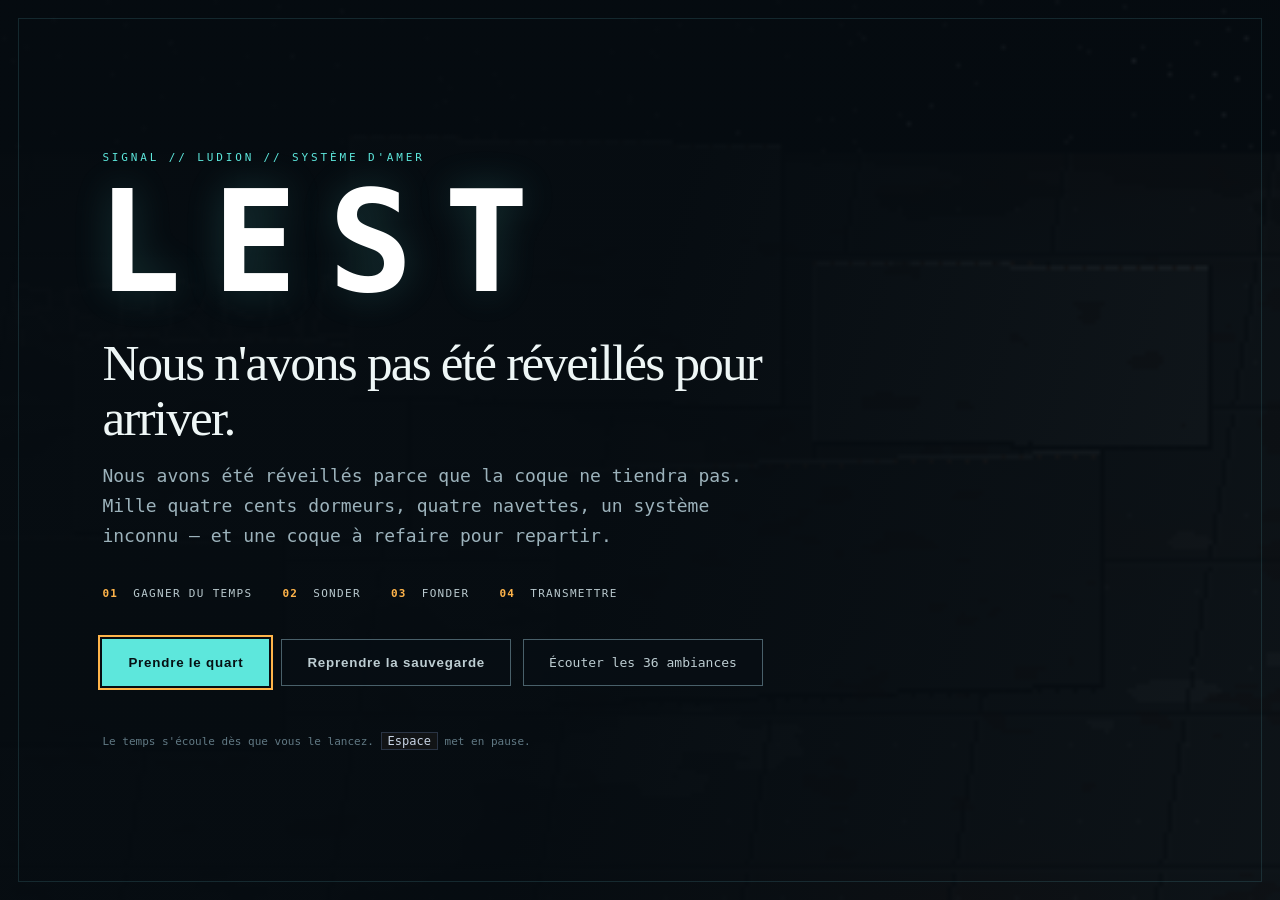
==== commit ab61efcd: "Publie accueil, ambiances et cartes planetaires depuis LEST 0effd95" ====
--- a/index.html
+++ b/index.html
@@ -1 +1 @@
-<!DOCTYPE html><html lang="fr"><head><meta charset="utf-8"><meta name="viewport" content="width=device-width,initial-scale=1"><title>LEST — Nouvelle Édition</title><meta name="description" content="Une simulation narrative de survie, d'exploration et de logistique dans le système d'Amer."><link rel="stylesheet" href="style.css"></head><body><header id="bandeau"><div class="rangee"><span class="titre">LEST</span> <span class="vaisseau">Nouvelle Édition &middot; le Ludion &middot; système d'Amer</span><div id="cote-bloc"><div class="cote-tete"><span class="etiq">Cote &middot; intégrité de coque</span> <span id="cote-valeur" data-niveau="ok">—</span></div><div class="piste"><div id="cote-jauge" data-niveau="ok"></div></div></div><div class="bloc"><span class="etiq">Rupture estimée</span> <span class="val" id="rupture">—</span></div><div class="bloc pousse" id="b-equipage"><span class="etiq">Éveillés</span> <span class="e-pile"><span class="val" id="r-eveilles">—</span> <span class="e-dispo" id="r-dispo">—</span></span> <span class="etiq">Dormeurs</span><span class="val" id="r-dormeurs">—</span></div></div><div class="rangee" id="alertes" hidden></div><div class="rangee" id="appels" hidden></div></header><nav id="ecrans"><button class="e-btn" data-ecran="passerelle">La passerelle</button> <button class="e-btn actif" data-ecran="carte">La carte</button> <button class="e-btn" data-ecran="drome">La drôme</button> <button class="e-btn" data-ecran="chantiers">Les lieux</button> <button class="e-btn" data-ecran="journal">Le journal</button><div id="e-horloge"><span class="val" id="date">—</span> <span class="etiq" id="quart">—</span> <span class="val" id="vitesse-nom">—</span><div class="vitesses"><button class="v-btn" data-vitesse="0" title="Pause (Espace)">❚❚</button> <button class="v-btn" data-vitesse="1" title="Lent — 12 s par quart (1)">▶</button> <button class="v-btn" data-vitesse="2" title="Normal — 4 s par quart (2)">▶▶</button> <button class="v-btn" data-vitesse="3" title="Rapide — 1,2 s par quart (3)">▶▶▶</button> <button class="v-btn" data-vitesse="4" title="Vive — 0,4 s par quart (4)">▶▶▶▶</button></div></div><span id="etat-sauvegarde"></span> <button id="b-mission" class="e-outil e-outil-fort" title="Voir le cap de la mission (M)">Cap</button> <button id="b-manuel" class="e-outil" title="Ouvrir le manuel de bord (?)">Manuel</button> <button id="b-son" class="e-outil" title="Régler l'ambiance sonore">Son</button> <button id="b-sauver" class="e-outil" title="Enregistrer dans ce navigateur">Sauver</button> <button id="b-charger" class="e-outil" title="Reprendre la partie enregistrée">Reprendre</button> <span id="graine">—</span></nav><main><section class="ecran" id="ec-passerelle"></section><section class="ecran" id="ec-station"></section><section class="ecran actif" id="ec-carte"><div id="carte-zone"><canvas id="carte"></canvas><div id="carte-pied"><span><span class="pastille"></span> le Ludion &middot; les orbites avancent d'un quart à chaque quart</span> <span><kbd>Espace</kbd> pause &nbsp; <kbd>1</kbd> <kbd>2</kbd> <kbd>3</kbd> <kbd>4</kbd> vitesse &nbsp; <kbd>→</kbd> un quart &nbsp; <kbd>Échap</kbd> désélectionner</span></div></div><aside id="fiche"></aside></section><section class="ecran" id="ec-drome"></section><section class="ecran" id="ec-vaisseau"></section><section class="ecran" id="ec-chantiers"></section><section class="ecran" id="ec-chantier"></section><section class="ecran" id="ec-corps"></section><section class="ecran" id="ec-secteur"></section><section class="ecran" id="ec-journal"><div id="journal"></div></section></main><div id="voile-edition" aria-hidden="true"></div><aside id="tiroir-edition" aria-label="Aide de jeu" aria-hidden="true"><header class="tiroir-tete"><div><span class="sur-titre" id="tiroir-sur-titre">ORDRE DE MISSION</span><h2 id="tiroir-titre">Tenir jusqu'à un monde viable</h2></div><button id="tiroir-fermer" aria-label="Fermer">✕</button></header><div id="tiroir-contenu"></div></aside><div id="accueil-edition" role="dialog" aria-modal="true" aria-labelledby="accueil-titre"><div class="accueil-signal">SIGNAL // LUDION // SYSTÈME D'AMER</div><div class="accueil-marque">LEST</div><h1 id="accueil-titre">Nous n'avons pas été réveillés pour arriver.</h1><p class="accueil-intro">Nous avons été réveillés parce que la coque ne tiendra pas. Mille quatre cents dormeurs, quatre navettes, un système inconnu — et vingt-six ans au mieux pour bâtir ailleurs.</p><div class="accueil-enjeu"><span><b>01</b> Gagner du temps</span><span><b>02</b> Sonder</span><span><b>03</b> Fonder</span><span><b>04</b> Transmettre</span></div><div class="accueil-actions"><button id="accueil-nouveau" class="action-primaire">Prendre le quart</button> <button id="accueil-reprendre" class="action-secondaire">Reprendre la sauvegarde</button></div><p class="accueil-note">Le temps s'écoule dès que vous le lancez. <kbd>Espace</kbd> met en pause.</p></div><div id="suivre" hidden><button id="suivre-aller">—</button> <button id="suivre-fermer" title="Fermer">✕</button></div><div id="message"><div class="msg-chassis"><div class="msg-portrait"><span id="msg-poste"></span> <span id="msg-nom"></span></div><div class="msg-terminal"><div class="msg-tete"><span class="msg-etiq">Objet</span> <span id="msg-objet"></span> <span id="msg-date"></span></div><div id="msg-texte"></div><div class="msg-pied"><span id="msg-suite" hidden></span> <button id="msg-fermer">Compris</button></div></div></div></div><div id="fin"><div class="fin-carte"><h2 id="fin-titre">Fin de mission</h2><p id="fin-texte"></p><button id="fin-rejouer">Recommencer</button></div></div><script src="data/config.js"></script><script src="data/corps.js"></script><script src="data/flotte.js"></script><script src="data/batiments.js"></script><script src="data/niveaux.js"></script><script src="data/officiers.js"></script><script src="data/paroles.js"></script><script src="data/evenements/situations.js"></script><script src="data/evenements/chronologie.js"></script><script src="data/evenements/conditionnels.js"></script><script src="data/exploration.js"></script><script src="moteur/francais.js"></script><script src="moteur/rng.js"></script><script src="moteur/horloge.js"></script><script src="moteur/systeme.js"></script><script src="moteur/trajet.js"></script><script src="moteur/exploration.js"></script><script src="moteur/flotte.js"></script><script src="moteur/faits.js"></script><script src="moteur/evenements.js"></script><script src="moteur/lieu.js"></script><script src="moteur/parole.js"></script><script src="moteur/partie.js"></script><script src="moteur/sauvegarde.js"></script><script src="vues/ecrans.js"></script><script src="vues/bandeau.js"></script><script src="vues/journal.js"></script><script src="vues/etiquettes.js"></script><script src="vues/carte.js"></script><script src="vues/fiche.js"></script><script src="vues/drome.js"></script><script src="vues/vaisseau.js"></script><script src="vues/chantiers.js"></script><script src="vues/barre-lieu.js"></script><script src="vues/chantier.js"></script><script src="vues/passerelle.js"></script><script src="vues/station.js"></script><script src="vues/message.js"></script><script src="vues/onde.js"></script><script src="vues/reservoir.js"></script><script src="vues/corps.js"></script><script src="vues/secteur.js"></script><script src="vues/ambiance.js"></script><script>!function(){"use strict";var e,t,r,n,i,a,u,o,s,c,l,d,m,f,g,p,v;function E(e){var t=LEST.CONFIG;return null!=e&&(t=Object.assign({},LEST.CONFIG,{graine:e})),new LEST.Partie(t,n)}function b(E){function b(e){e&&S(e)}v&&v.fermer(),n=new LEST.Systeme(LEST.CORPS),e=E||new LEST.Partie(LEST.CONFIG,n),t=new LEST.Bandeau(e,document),r=new LEST.VueJournal(e,document.getElementById("journal")),a=new LEST.Fiche(e,n,document.getElementById("fiche")),o=new LEST.VueDrome(e,n,document.getElementById("ec-drome")),s=new LEST.VueVaisseau(e,n,document.getElementById("ec-vaisseau")),c=new LEST.VueChantiers(e,n,document.getElementById("ec-chantiers")),l=new LEST.VueChantier(e,n,document.getElementById("ec-chantier")),d=new LEST.VuePasserelle(e,document.getElementById("ec-passerelle")),g=new LEST.VueStation(e,document.getElementById("ec-station")),p=new LEST.VueMessage(e,document),m=new LEST.VueCorps(e,n,document.getElementById("ec-corps")),f=new LEST.VueSecteur(e,n,document.getElementById("ec-secteur")),i=new LEST.Carte(e,n,document.getElementById("carte"),function(e){a.montrer(e)},function(e){h(null,e)}),u||(u=new LEST.Ecrans(document,function(){T()})),o.surChoix=I,s.surRetour=function(){u.montrer("drome")},c.surOuvrir=k,l.surRetour=function(){u.montrer("chantiers")},d.surEcran=function(e){u.montrer(e)},d.surLudion=function(){k(e.lieuLudion.id)},d.surOfficier=L,t.surOfficier=L,t.surLieu=k,p.surFermeture=T,g.surEcran=function(e){u.montrer(e)},g.surPont=function(){u.montrer("passerelle")},g.surCible=function(e){e&&e.navette&&I(e.navette)},c.surVaisseau=b,l.surVaisseau=b,l.surPartir=function(){var t=l.lieu&&l.lieu();if(t&&!e.refusDeConsulter(t.corps))return h(null,t.corps);u.montrer("carte")},s.surPartir=function(){u.montrer("carte")},s.surVaisseau=S,s.surLieu=k,s.surCorps=function(e){h(e)},s.surSecteur=function(e){y(e)},m.surRetour=function(e){var t=e||m.pilote;if(m.quitter(),t)return S(t);u.montrer("carte"),T()},m.surOrdre=T,m.surLieu=k,m.surCaboter=function(e){y(e)},m.surVoirSecteur=function(e,t,r){f.montrer(null,{corps:e,x:t,y:r}),u.montrer("secteur"),T()},f.surOrdre=T,f.surVaisseau=function(e){S(e)},f.surRetour=function(){var e=f.pilote,t=f.regarde;f.quitter(),h(e,e?null:t?t.corps:null)},f.surRentre=function(e,t){s.surLance(e,null,t)},s.surLance=function(t,r,n){var i=e.flotte.parId(t);if(n){var a=e.navettesDansLeSecteur(n.corps,n.x,n.y);return x(t,i?i.nom:t),a.length?y(a[0].id):(f.montrer(null,n),u.montrer("secteur"),T())}var o=r?e.flotte.navettes.find(function(n){if(n.id===t||n.mission||n.permanent)return!1;var i=e.lieuDe(n);return i&&i.id===r}):null;o?(x(t,i?i.nom:t),S(o.id)):r?(x(t,i?i.nom:t),k(r)):T()},s.surOrdre=T,c.surChoix=T,l.surOrdre=T,a.rafraichir(),document.getElementById("graine").textContent="graine "+e.rng.graine,document.getElementById("fin").classList.remove("visible"),E||(e.consigner("Sortie de transit. Le Ludion est en orbite basse autour d'Estran. Soixante d'entre nous sont réveillés, mille quatre cents dorment encore. La coque tient. Pour l'instant.","neutre","Second"),e.consigner("J'ai refait les relevés trois fois, capitaine. La corrosion progresse. Nous ne repartirons pas d'ici sans avoir refait une coque.","alerte","Maître")),v=new LEST.Ambiance(e,document),e.horloge.aChaqueQuart(T),e.horloge.demarrer(),T()}function h(t,r){var n=t&&e.flotte?e.flotte.parId(t):null,i=r||(n?n.lieu:null),o=e.refusDeConsulter(i);if(o)return a.montrer(i),a.refuser(o),void("carte"!==u.courant&&u.montrer("carte"));m.montrer(t,r),u.montrer("corps"),T()}function y(e){f.montrer(e),u.montrer("secteur"),T()}function L(e){g.montrer(e),u.montrer("station"),T()}function I(t){var r=t&&e.flotte?e.flotte.parId(t):null;if(r){var n=e.positionDe(r);return n&&("cabotage"===n.genre||"pose"===n.genre&&r.pas)?y(r.id):!n||"survol"!==n.genre&&"pose"!==n.genre?void S(r.id):h(r.id)}}function S(e){s.montrer(e),u.montrer("vaisseau"),T()}function x(e,t){var r=document.getElementById("suivre"),n=document.getElementById("suivre-aller");n.textContent="Suivre "+t+" ›",n.onclick=function(){B(),S(e)},r.hidden=!1,clearTimeout(x._t),x._t=setTimeout(B,1e4)}function B(){clearTimeout(x._t),document.getElementById("suivre").hidden=!0}function k(e){l.montrer(e),u.montrer("chantier")}document.getElementById("suivre-fermer").addEventListener("click",B);var C=null;function T(){!function(){var t=u&&"vaisseau"===u.courant?s.choisi:null;if(t&&"ludion"!==t){var r=e.flotte&&e.flotte.parId(t);if(r&&!r.permanent){var n=!!r.mission;if(C&&C.id===t&&C.enMission&&!n){var i=e.lieuDe(r);if(i)return C=null,k(i.id)}C={id:t,enMission:n}}else C=null}else C=null}(),t.rafraichir(),r.rafraichir(),i.rafraichir(),a.rafraichir(),o.rafraichir(),s.rafraichir(),c.rafraichir(),l.rafraichir(),d.rafraichir(),g.rafraichir(),p.rafraichir(),m.rafraichir(),f.rafraichir(),D(),v&&v.rafraichir(u&&u.courant),e.terminee&&function(){var t=document.getElementById("fin");if(t.classList.contains("visible"))return;document.getElementById("fin-texte").textContent=e.journal[0]?e.journal[0].texte:"",t.classList.add("visible")}()}document.addEventListener("keydown",function(t){if(e&&!e.terminee){if(u&&"secteur"===u.courant&&f.pilote){var r={ArrowUp:[0,-1],ArrowDown:[0,1],ArrowLeft:[-1,0],ArrowRight:[1,0]}[t.key];if(r){t.preventDefault();var n=e.flotte.parId(f.pilote);return n&&n.pas&&(f.refus=e.cabotageVers(n.id,n.pas.x+r[0],n.pas.y+r[1])),void T()}}switch(t.key){case" ":t.preventDefault(),e.horloge.basculerPause();break;case"0":e.horloge.reglerVitesse(0);break;case"1":e.horloge.reglerVitesse(1);break;case"2":e.horloge.reglerVitesse(2);break;case"3":e.horloge.reglerVitesse(3);break;case"4":e.horloge.reglerVitesse(4);break;case"ArrowRight":e.horloge.avancer();break;case"Escape":i.choisir(null),a.montrer(null);break;default:return}T()}}),document.getElementById("fin-rejouer").addEventListener("click",function(){e&&e.horloge.arreter(),b()});var q="lest.nouvelle-edition.partie";function w(e,t){var r=document.getElementById("etat-sauvegarde");r.textContent=e,r.dataset.ton=t||"",clearTimeout(w._t),w._t=setTimeout(function(){r.textContent=""},4e3)}function V(){var t,r=null;try{r=localStorage.getItem(q)}catch(e){}if(!r)return w("Aucune partie enregistrée.","alerte");try{t=LEST.Sauvegarde.relire(JSON.parse(r),E)}catch(e){return w("Sauvegarde illisible : "+e.message,"alerte")}if(t.erreur)return w(t.erreur,"alerte");e&&e.horloge.arreter(),b(t.partie),w("Partie reprise · quart "+e.horloge.quart,"ok")}function O(){var e=!1;try{e=!!localStorage.getItem(q)}catch(e){}var t=document.getElementById("b-charger");t.disabled=!e,t.title=e?"Reprendre la partie enregistrée":"Rien d'enregistré pour l'instant"}document.getElementById("b-sauver").addEventListener("click",function(){try{localStorage.setItem(q,JSON.stringify(LEST.Sauvegarde.ecrire(e))),w("Partie enregistrée · quart "+e.horloge.quart,"ok")}catch(e){w("Impossible d'enregistrer : "+e.message,"alerte")}O()}),document.getElementById("b-charger").addEventListener("click",V),O();var A=document.getElementById("tiroir-edition"),P=document.getElementById("voile-edition");function M(){var t=e&&e.sondes?e.sondes.size:0,r=e&&e.lieux?e.lieux.length:0;return[{fait:(e?e.horloge.quart:0)>0,titre:"Stabiliser le quart",texte:"Laisser passer un quart et lire les variations."},{fait:t>1,titre:"Ouvrir le système",texte:"Mettre une navette en orbite d’un corps inconnu."},{fait:r>1,titre:"Poser un premier ancrage",texte:"Acheminer le kit puis fonder un lieu hors du Ludion."},{fait:r>2,titre:"Former un réseau",texte:"Relier plusieurs lieux par un transport permanent."},{fait:e&&e.cote>=50&&r>2,titre:"Assurer la relève",texte:"Maintenir la coque et une économie distribuée."}]}function D(){if(e){var t=M(),r=t.filter(function(e){return e.fait}).length;document.getElementById("b-mission").textContent="Cap "+r+"/"+t.length,"cap"===A.dataset.mode&&"false"===A.getAttribute("aria-hidden")&&R()}}function R(){var t=M(),r=t.find(function(e){return!e.fait});document.getElementById("tiroir-sur-titre").textContent="ORDRE DE MISSION",document.getElementById("tiroir-titre").textContent=r?r.titre:"Le Ludion a une relève",document.getElementById("tiroir-contenu").innerHTML='<p class="cap-directive">'+(r?r.texte:"Le réseau tient. Continuez à arbitrer, explorer et transmettre.")+'</p><div class="cap-liste">'+t.map(function(e,t){return'<div class="cap-etape '+(e.fait?"faite":"")+'"><span>'+(e.fait?"✓":("0"+(t+1)).slice(-2))+"</span><div><b>"+e.titre+"</b><small>"+e.texte+"</small></div></div>"}).join("")+'</div><div class="cap-lecture"><span>Coque <b>'+e.cote.toFixed(1)+"</b></span><span>Quart <b>"+e.horloge.quart+"</b></span><span>Lieux <b>"+e.lieux.length+"</b></span><span>Corps relevés <b>"+e.sondes.size+"</b></span></div>"}function z(e,t,r){return'<label class="mix-ligne"><span><b>'+t+"</b><em>"+Math.round(100*r)+'%</em></span><input type="range" min="0" max="1" step="0.01" value="'+r+'" data-reglage="'+e+'"></label>'}function j(e){var t;A.dataset.mode=e,"cap"===e?R():"son"===e?(t=v.reglages,document.getElementById("tiroir-sur-titre").textContent="MIXAGE DU LUDION",document.getElementById("tiroir-titre").textContent="Ambiance sonore",document.getElementById("tiroir-contenu").innerHTML='<p class="cap-directive">Le vaisseau réagit à la vitesse, à la coque, aux départs, aux arrivées et aux découvertes.</p><div class="mixeur">'+z("general","Volume général",t.general)+z("ambiance","Machinerie et coque",t.ambiance)+z("musique","Pulsation musicale",t.musique)+z("effets","Actions et alertes",t.effets)+'<label class="mix-muet"><span><b>Silence à bord</b><small>Coupe toutes les couches sonores.</small></span><input id="mix-muet" type="checkbox" '+(t.muet?"checked":"")+'></label></div><div class="audio-test"><button id="audio-activer" class="action-primaire">Activer et tester le son</button><span id="etat-audio">En attente d’activation</span></div><p class="mix-note">Vous devez entendre deux notes montantes. Les sons sont générés en temps réel, sans téléchargement.</p>',Array.prototype.forEach.call(document.querySelectorAll('.mixeur input[type="range"]'),function(e){e.addEventListener("input",function(){v.regler(e.dataset.reglage,Number(e.value)),e.previousElementSibling.querySelector("em").textContent=Math.round(100*e.value)+"%"})}),document.getElementById("mix-muet").addEventListener("change",function(e){v.regler("muet",e.target.checked)}),document.getElementById("audio-activer").addEventListener("click",function(){v.tester()})):(document.getElementById("tiroir-sur-titre").textContent="MANUEL DE BORD",document.getElementById("tiroir-titre").textContent="Une question par écran",document.getElementById("tiroir-contenu").innerHTML='<div class="manuel-grille"><article><b>La passerelle</b><p>Parlez aux officiers. Leurs avis rendent lisibles les urgences et les savoirs.</p></article><article><b>La carte</b><p>Comparez les distances : les orbites rendent chaque fenêtre unique.</p></article><article><b>La drôme</b><p>Choisissez une navette, armez un pilote, chargez puis donnez un ordre.</p></article><article><b>Les lieux</b><p>Chaque stock est local. Surveillez surtout sa variation par quart.</p></article><article><b>Le journal</b><p>Relisez arrivées, pénuries, découvertes et conséquences.</p></article></div><div class="raccourcis"><kbd>Espace</kbd> pause <kbd>1–4</kbd> vitesse <kbd>→</kbd> un quart <kbd>M</kbd> cap <kbd>?</kbd> manuel</div>'),A.setAttribute("aria-hidden","false"),P.setAttribute("aria-hidden","false"),document.getElementById("tiroir-fermer").focus()}function N(){A.setAttribute("aria-hidden","true"),P.setAttribute("aria-hidden","true")}function F(t){var r=document.getElementById("accueil-edition");r.classList.add("sortie"),setTimeout(function(){r.hidden=!0},450),t?V():(e.horloge.reglerVitesse(0),T())}document.getElementById("b-mission").addEventListener("click",function(){j("cap")}),document.getElementById("b-manuel").addEventListener("click",function(){j("manuel")}),document.getElementById("b-son").addEventListener("click",function(){j("son")}),document.getElementById("tiroir-fermer").addEventListener("click",N),P.addEventListener("click",N),document.addEventListener("keydown",function(e){"Escape"===e.key&&N(),"m"!==e.key&&"M"!==e.key||e.ctrlKey||e.metaKey||j("cap"),("?"===e.key||"/"===e.key&&e.shiftKey)&&j("manuel")}),document.getElementById("accueil-nouveau").addEventListener("click",function(){F(!1)}),document.getElementById("accueil-reprendre").addEventListener("click",function(){F(!0)}),document.getElementById("accueil-reprendre").disabled=!localStorage.getItem(q),Object.defineProperty(LEST,"partie",{get:function(){return e}}),Object.defineProperty(LEST,"systeme",{get:function(){return n}}),Object.defineProperty(LEST,"carte",{get:function(){return i}}),Object.defineProperty(LEST,"secteur",{get:function(){return f}}),b(),e.horloge.reglerVitesse(0),D()}()</script></body></html>+<!DOCTYPE html><html lang="fr"><head><meta charset="utf-8"><meta name="viewport" content="width=device-width,initial-scale=1"><title>LEST — le Ludion</title><link rel="stylesheet" href="style.css"><link rel="stylesheet" href="edition.css"></head><body><div id="cinematique" hidden><div class="cine-scene"></div><div class="cine-voile"></div><p class="cine-legende"></p><button type="button" class="cine-passer" hidden>Passer</button></div><header id="bandeau"><div class="rangee"><span class="titre">LEST</span> <span class="vaisseau">le Ludion &middot; système d'Amer</span><div id="cote-bloc"><div class="cote-tete"><span class="etiq">Cote &middot; intégrité de coque</span> <span id="cote-valeur" data-niveau="ok">—</span></div><div class="piste"><div id="cote-jauge" data-niveau="ok"></div></div></div><div class="bloc"><span class="etiq">Rupture estimée</span> <span class="val" id="rupture">—</span></div><div class="bloc pousse" id="b-equipage"><span class="etiq">Éveillés</span> <span class="e-pile"><span class="val" id="r-eveilles">—</span> <span class="e-dispo" id="r-dispo">—</span></span> <span class="etiq">Dormeurs</span><span class="val" id="r-dormeurs">—</span></div></div><div class="rangee" id="alertes" hidden></div><div class="rangee" id="appels" hidden></div></header><nav id="ecrans"><button class="e-btn" data-ecran="passerelle">La passerelle</button> <button class="e-btn actif" data-ecran="carte">La carte</button> <button class="e-btn" data-ecran="drome">La drôme</button> <button class="e-btn" data-ecran="chantiers">Les lieux</button> <button class="e-btn" data-ecran="journal">Le journal</button><div id="e-horloge"><span class="val" id="date">—</span> <span class="etiq" id="quart">—</span> <span class="val" id="vitesse-nom">—</span><div class="vitesses"><button class="v-btn" data-vitesse="0" title="Pause (Espace)">❚❚</button> <button class="v-btn" data-vitesse="1" title="Lent — 12 s par quart (1)">▶</button> <button class="v-btn" data-vitesse="2" title="Normal — 4 s par quart (2)">▶▶</button> <button class="v-btn" data-vitesse="3" title="Rapide — 1,2 s par quart (3)">▶▶▶</button> <button class="v-btn" data-vitesse="4" title="Vive — 0,4 s par quart (4)">▶▶▶▶</button></div></div><span id="etat-sauvegarde"></span> <button id="b-mission" class="e-outil e-outil-fort" title="Voir le cap de la mission (M)">Cap</button> <button id="b-manuel" class="e-outil" title="Ouvrir le manuel de bord (?)">Manuel</button> <button id="b-son" class="e-outil" title="Régler l'ambiance sonore">Son</button> <button id="b-sauver" class="e-outil" title="Enregistrer dans ce navigateur">Sauver</button> <button id="b-charger" class="e-outil" title="Reprendre la partie enregistrée">Reprendre</button> <span id="graine">—</span></nav><main><section class="ecran" id="ec-passerelle"></section><section class="ecran" id="ec-verriere"></section><section class="ecran" id="ec-station"></section><section class="ecran actif" id="ec-carte"><div id="carte-zone"><canvas id="carte"></canvas><div id="carte-pied"><span><span class="pastille"></span> le Ludion &middot; les orbites avancent d'un quart à chaque quart</span> <span><kbd>Espace</kbd> pause &nbsp; <kbd>1</kbd> <kbd>2</kbd> <kbd>3</kbd> <kbd>4</kbd> vitesse &nbsp; <kbd>→</kbd> un quart &nbsp; <kbd>Échap</kbd> désélectionner</span></div></div><aside id="fiche"></aside></section><section class="ecran" id="ec-drome"></section><section class="ecran" id="ec-vaisseau"></section><section class="ecran" id="ec-chantiers"></section><section class="ecran" id="ec-chantier"></section><section class="ecran" id="ec-corps"></section><section class="ecran" id="ec-secteur"></section><section class="ecran" id="ec-journal"><div id="journal"></div></section></main><div id="voile-edition" aria-hidden="true"></div><aside id="tiroir-edition" aria-label="Aide de jeu" aria-hidden="true"><header class="tiroir-tete"><div><span class="sur-titre" id="tiroir-sur-titre">ORDRE DE MISSION</span><h2 id="tiroir-titre">Tenir jusqu'à un monde viable</h2></div><button id="tiroir-fermer" aria-label="Fermer">✕</button></header><div id="tiroir-contenu"></div></aside><div id="accueil-edition" role="dialog" aria-modal="true" aria-labelledby="accueil-titre"><div class="accueil-signal">SIGNAL // LUDION // SYSTÈME D'AMER</div><div class="accueil-marque">LEST</div><h1 id="accueil-titre">Nous n'avons pas été réveillés pour arriver.</h1><p class="accueil-intro">Nous avons été réveillés parce que la coque ne tiendra pas. Mille quatre cents dormeurs, quatre navettes, un système inconnu — et une coque à refaire pour repartir.</p><div class="accueil-enjeu"><span><b>01</b> Gagner du temps</span><span><b>02</b> Sonder</span><span><b>03</b> Fonder</span><span><b>04</b> Transmettre</span></div><div class="accueil-actions"><button id="accueil-nouveau" class="action-primaire">Prendre le quart</button> <button id="accueil-reprendre" class="action-secondaire">Reprendre la sauvegarde</button> <a class="action-secondaire accueil-studio" href="studio-son.html">Écouter les 36 ambiances</a></div><p id="accueil-erreur" role="status"></p><p class="accueil-note">Le temps s'écoule dès que vous le lancez. <kbd>Espace</kbd> met en pause.</p></div><div id="suivre" hidden><button id="suivre-aller">—</button> <button id="suivre-fermer" title="Fermer">✕</button></div><div id="message"><div class="msg-chassis"><div class="msg-portrait"><span id="msg-poste"></span> <span id="msg-nom"></span></div><div class="msg-terminal"><div class="msg-tete"><span class="msg-etiq">Objet</span> <span id="msg-objet"></span> <span id="msg-date"></span></div><div id="msg-texte"></div><div class="msg-pied"><span id="msg-suite" hidden></span> <button id="msg-fermer">Compris</button></div></div></div></div><div id="fin"><div class="fin-carte"><h2 id="fin-titre">Fin de mission</h2><p id="fin-texte"></p><button id="fin-rejouer">Recommencer</button></div></div><script src="data/visuels-astres.js"></script><script src="data/musiques.js"></script><script src="data/config.js"></script><script src="data/prologue.js"></script><script src="data/corps.js"></script><script src="data/flotte.js"></script><script src="data/batiments.js"></script><script src="data/niveaux.js"></script><script src="data/officiers.js"></script><script src="data/paroles.js"></script><script src="data/evenements/situations.js"></script><script src="data/evenements/chronologie.js"></script><script src="data/evenements/conditionnels.js"></script><script src="data/exploration.js"></script><script src="moteur/francais.js"></script><script src="moteur/rng.js"></script><script src="moteur/horloge.js"></script><script src="moteur/systeme.js"></script><script src="moteur/trajet.js"></script><script src="moteur/exploration.js"></script><script src="moteur/flotte.js"></script><script src="moteur/faits.js"></script><script src="moteur/evenements.js"></script><script src="moteur/lieu.js"></script><script src="moteur/parole.js"></script><script src="moteur/partie.js"></script><script src="moteur/sauvegarde.js"></script><script src="vues/cinematique.js"></script><script src="vues/ecrans.js"></script><script src="vues/bandeau.js"></script><script src="vues/journal.js"></script><script src="vues/etiquettes.js"></script><script src="vues/carte.js"></script><script src="vues/astres.js"></script><script src="vues/verriere.js"></script><script src="vues/fiche.js"></script><script src="vues/drome.js"></script><script src="vues/vaisseau.js"></script><script src="vues/chantiers.js"></script><script src="vues/barre-lieu.js"></script><script src="vues/chantier.js"></script><script src="vues/passerelle.js"></script><script src="vues/station.js"></script><script src="vues/message.js"></script><script src="vues/onde.js"></script><script src="vues/reservoir.js"></script><script src="vues/corps.js"></script><script src="vues/secteur.js"></script><script src="vues/partition.js"></script><script src="vues/ambiance.js"></script><script>!function(){"use strict";var e,t,r,n,i,a,u,o,s,c,l,d,m,f,g,p,v,E;function b(e){var t=LEST.CONFIG;return null!=e&&(t=Object.assign({},LEST.CONFIG,{graine:e})),new LEST.Partie(t,n||new LEST.Systeme(LEST.CORPS))}function h(b){function h(e){e&&x(e)}E&&E.fermer(),n=new LEST.Systeme(LEST.CORPS),e=b||new LEST.Partie(LEST.CONFIG,n),t=new LEST.Bandeau(e,document),r=new LEST.VueJournal(e,document.getElementById("journal")),a=new LEST.Fiche(e,n,document.getElementById("fiche")),o=new LEST.VueDrome(e,n,document.getElementById("ec-drome")),s=new LEST.VueVaisseau(e,n,document.getElementById("ec-vaisseau")),c=new LEST.VueChantiers(e,n,document.getElementById("ec-chantiers")),l=new LEST.VueChantier(e,n,document.getElementById("ec-chantier")),d=new LEST.VuePasserelle(e,document.getElementById("ec-passerelle")),(v=new LEST.VueVerriere(e,n,document.getElementById("ec-verriere"))).surRetour=function(){u.montrer("passerelle")},v.surCarte=function(e){y(null,e)},a.surCarte=function(e){y(null,e)},d.surVerriere=function(){u.montrer("verriere")},g=new LEST.VueStation(e,document.getElementById("ec-station")),p=new LEST.VueMessage(e,document),m=new LEST.VueCorps(e,n,document.getElementById("ec-corps")),f=new LEST.VueSecteur(e,n,document.getElementById("ec-secteur")),i=new LEST.Carte(e,n,document.getElementById("carte"),function(e){a.montrer(e)},function(e){y(null,e)}),u||(u=new LEST.Ecrans(document,function(){q()})),o.surChoix=S,s.surRetour=function(){u.montrer("drome")},c.surOuvrir=C,l.surRetour=function(){u.montrer("chantiers")},d.surEcran=function(e){u.montrer(e)},d.surLudion=function(){C(e.lieuLudion.id)},d.surOfficier=I,t.surOfficier=I,t.surLieu=C,p.surFermeture=q,g.surEcran=function(e){u.montrer(e)},g.surPont=function(){u.montrer("passerelle")},g.surCible=function(e){e&&e.navette&&S(e.navette)},c.surVaisseau=h,l.surVaisseau=h,l.surPartir=function(){var t=l.lieu&&l.lieu();if(t&&!e.refusDeConsulter(t.corps))return y(null,t.corps);u.montrer("carte")},s.surPartir=function(){u.montrer("carte")},s.surVaisseau=x,s.surLieu=C,s.surCorps=function(e){y(e)},s.surSecteur=function(e){L(e)},m.surRetour=function(e){var t=e||m.pilote;if(m.quitter(),t)return x(t);u.montrer("carte"),q()},m.surOrdre=q,m.surLieu=C,m.surCaboter=function(e){L(e)},m.surVoirSecteur=function(e,t,r){f.montrer(null,{corps:e,x:t,y:r}),u.montrer("secteur"),q()},f.surOrdre=q,f.surVaisseau=function(e){x(e)},f.surRetour=function(){var e=f.pilote,t=f.regarde;f.quitter(),y(e,e?null:t?t.corps:null)},f.surRentre=function(e,t){s.surLance(e,null,t)},s.surLance=function(t,r,n){var i=e.flotte.parId(t);if(n){var a=e.navettesDansLeSecteur(n.corps,n.x,n.y);return B(t,i?i.nom:t),a.length?L(a[0].id):(f.montrer(null,n),u.montrer("secteur"),q())}var o=r?e.flotte.navettes.find(function(n){if(n.id===t||n.mission||n.permanent)return!1;var i=e.lieuDe(n);return i&&i.id===r}):null;o?(B(t,i?i.nom:t),x(o.id)):r?(B(t,i?i.nom:t),C(r)):q()},s.surOrdre=q,c.surChoix=q,l.surOrdre=q,a.rafraichir(),document.getElementById("graine").textContent="graine "+e.rng.graine,document.getElementById("fin").classList.remove("visible"),b||(e.consigner("Sortie de transit. Le Ludion est en orbite basse autour d'Estran. Soixante d'entre nous sont réveillés, mille quatre cents dorment encore. La coque tient. Pour l'instant.","neutre","Second"),e.consigner("J'ai refait les relevés trois fois, capitaine. La corrosion progresse. Nous ne repartirons pas d'ici sans avoir refait une coque.","alerte","Maître")),E=new LEST.Ambiance(e,document),e.horloge.aChaqueQuart(q),e.horloge.demarrer(),q()}function y(t,r){var n=t&&e.flotte?e.flotte.parId(t):null,i=r||(n?n.lieu:null),o=e.refusDeConsulter(i);if(o)return a.montrer(i),a.refuser(o),void("carte"!==u.courant&&u.montrer("carte"));m.montrer(t,r),u.montrer("corps"),q()}function L(e){f.montrer(e),u.montrer("secteur"),q()}function I(e){g.montrer(e),u.montrer("station"),q()}function S(t){var r=t&&e.flotte?e.flotte.parId(t):null;if(r){var n=e.positionDe(r);return n&&("cabotage"===n.genre||"pose"===n.genre&&r.pas)?L(r.id):!n||"survol"!==n.genre&&"pose"!==n.genre?void x(r.id):y(r.id)}}function x(e){s.montrer(e),u.montrer("vaisseau"),q()}function B(e,t){var r=document.getElementById("suivre"),n=document.getElementById("suivre-aller");n.textContent="Suivre "+t+" ›",n.onclick=function(){k(),x(e)},r.hidden=!1,clearTimeout(B._t),B._t=setTimeout(k,1e4)}function k(){clearTimeout(B._t),document.getElementById("suivre").hidden=!0}function C(e){l.montrer(e),u.montrer("chantier")}document.getElementById("suivre-fermer").addEventListener("click",k);var T=null;function q(){!function(){var t=u&&"vaisseau"===u.courant?s.choisi:null;if(t&&"ludion"!==t){var r=e.flotte&&e.flotte.parId(t);if(r&&!r.permanent){var n=!!r.mission;if(T&&T.id===t&&T.enMission&&!n){var i=e.lieuDe(r);if(i)return T=null,C(i.id)}T={id:t,enMission:n}}else T=null}else T=null}(),t.rafraichir(),r.rafraichir(),i.rafraichir(),a.rafraichir(),o.rafraichir(),s.rafraichir(),c.rafraichir(),l.rafraichir(),d.rafraichir(),v.rafraichir(),g.rafraichir(),p.rafraichir(),m.rafraichir(),f.rafraichir(),function(){if(!e)return;var t=D(),r=t.filter(function(e){return e.fait}).length;document.getElementById("b-mission").textContent="Cap "+r+"/"+t.length,"cap"===P.dataset.mode&&"false"===P.getAttribute("aria-hidden")&&j()}(),E&&E.rafraichir(u&&u.courant,"secteur"===u.courant?f.regarde&&f.regarde.corps:m.corpsId),e.terminee&&function(){var t=document.getElementById("fin");if(t.classList.contains("visible"))return;document.getElementById("fin-texte").textContent=e.journal[0]?e.journal[0].texte:"",t.classList.add("visible")}()}document.addEventListener("keydown",function(t){if(e&&!e.terminee&&!(t.target.closest('input, select, textarea, [contenteditable="true"]')||P&&"false"===P.getAttribute("aria-hidden"))){if(u&&"secteur"===u.courant&&f.pilote){var r={ArrowUp:[0,-1],ArrowDown:[0,1],ArrowLeft:[-1,0],ArrowRight:[1,0]}[t.key];if(r){t.preventDefault();var n=e.flotte.parId(f.pilote);return n&&n.pas&&(f.refus=e.cabotageVers(n.id,n.pas.x+r[0],n.pas.y+r[1])),void q()}}switch(t.key){case" ":t.preventDefault(),e.horloge.basculerPause();break;case"0":e.horloge.reglerVitesse(0);break;case"1":e.horloge.reglerVitesse(1);break;case"2":e.horloge.reglerVitesse(2);break;case"3":e.horloge.reglerVitesse(3);break;case"4":e.horloge.reglerVitesse(4);break;case"ArrowRight":e.horloge.avancer();break;case"Escape":i.choisir(null),a.montrer(null);break;default:return}q()}}),document.getElementById("fin-rejouer").addEventListener("click",function(){e&&e.horloge.arreter(),h()});var w="lest.partie";function V(e,t){var r=document.getElementById("etat-sauvegarde");r.textContent=e,r.dataset.ton=t||"",clearTimeout(V._t),V._t=setTimeout(function(){r.textContent=""},4e3)}function O(){var t,r=null;try{r=localStorage.getItem(w)}catch(e){}if(!r)return V("Aucune partie enregistrée.","alerte");try{t=LEST.Sauvegarde.relire(JSON.parse(r),b)}catch(e){return V("Sauvegarde illisible : "+e.message,"alerte")}return t.erreur?V(t.erreur,"alerte"):(e&&e.horloge.arreter(),h(t.partie),V("Partie reprise · quart "+e.horloge.quart,"ok"),!0)}function A(){var e=!1;try{e=!!localStorage.getItem(w)}catch(e){}var t=document.getElementById("b-charger");t.disabled=!e,t.title=e?"Reprendre la partie enregistrée":"Rien d'enregistré pour l'instant"}document.getElementById("b-sauver").addEventListener("click",function(){try{localStorage.setItem(w,JSON.stringify(LEST.Sauvegarde.ecrire(e))),V("Partie enregistrée · quart "+e.horloge.quart,"ok")}catch(e){V("Impossible d'enregistrer : "+e.message,"alerte")}A()}),document.getElementById("b-charger").addEventListener("click",O),A();var M,P=document.getElementById("tiroir-edition"),R=document.getElementById("voile-edition");function D(){var t=e&&e.sondes?e.sondes.size:0,r=e&&e.lieux?e.lieux.length:0;return[{fait:(e?e.horloge.quart:0)>0,titre:"Stabiliser le quart",texte:"Laisser passer un quart et lire les variations."},{fait:t>1,titre:"Ouvrir le système",texte:"Mettre une navette en orbite d’un corps inconnu."},{fait:r>1,titre:"Poser un premier ancrage",texte:"Acheminer le kit puis fonder un lieu hors du Ludion."},{fait:e&&e.flotte.navettes.some(function(e){return e.permanent&&"pipeline"===e.permanent.type}),titre:"Former un réseau",texte:"Mettre en place un convoi permanent entre deux lieux."},{fait:e&&e.cote>=50&&r>2,titre:"Tenir plusieurs postes",texte:"Garder au moins trois lieux et une Cote de 50 ou plus."}]}function j(){var t=D(),r=t.find(function(e){return!e.fait});document.getElementById("tiroir-sur-titre").textContent="ORDRE DE MISSION",document.getElementById("tiroir-titre").textContent=r?r.titre:"Les premiers postes tiennent",document.getElementById("tiroir-contenu").innerHTML='<p class="cap-directive">'+(r?r.texte:"Ces repères décrivent votre situation actuelle. La traversée continue.")+'</p><div class="cap-liste">'+t.map(function(e,t){return'<div class="cap-etape '+(e.fait?"faite":"")+'"><span>'+(e.fait?"✓":("0"+(t+1)).slice(-2))+"</span><div><b>"+e.titre+"</b><small>"+e.texte+"</small></div></div>"}).join("")+'</div><div class="cap-lecture"><span>Coque <b>'+e.cote.toFixed(1)+"</b></span><span>Quart <b>"+e.horloge.quart+"</b></span><span>Lieux <b>"+e.lieux.length+"</b></span><span>Corps relevés <b>"+e.sondes.size+"</b></span></div>"}function z(e,t,r){return'<label class="mix-ligne"><span><b>'+t+"</b><em>"+Math.round(100*r)+'%</em></span><input type="range" min="0" max="1" step="0.01" value="'+r+'" data-reglage="'+e+'"></label>'}function N(t){var r;!e||e.terminee||document.getElementById("message").classList.contains("visible")||("true"===P.getAttribute("aria-hidden")&&(M=document.activeElement),P.dataset.mode=t,"cap"===t?j():"son"===t?(r=E.reglages,document.getElementById("tiroir-sur-titre").textContent="MIXAGE DU LUDION",document.getElementById("tiroir-titre").textContent="Ambiance sonore",document.getElementById("tiroir-contenu").innerHTML='<p class="cap-directive">Le vaisseau réagit à la vitesse, à la coque, aux départs, aux arrivées et aux découvertes.</p><div class="mixeur">'+z("general","Volume général",r.general)+z("ambiance","Machinerie et coque",r.ambiance)+z("musique","Musique du lieu",r.musique)+'<p class="mix-note">Musique du lieu : <strong id="musique-courante">'+LEST.PISTES_MUSICALES[E.pisteId].name+"</strong></p>"+z("effets","Actions et alertes",r.effets)+'<label class="mix-muet"><span><b>Silence à bord</b><small>Coupe toutes les couches sonores.</small></span><input id="mix-muet" type="checkbox" '+(r.muet?"checked":"")+'></label></div><div class="audio-test"><button id="audio-activer" class="action-primaire">Activer et tester le son</button><span id="etat-audio">En attente d’activation</span></div><p><a href="studio-son.html" target="_blank" rel="noopener">Ouvrir l’atelier sonore — 36 boucles</a></p><p class="mix-note">Vous devez entendre deux notes montantes. Les sons sont générés en temps réel, sans téléchargement.</p>',Array.prototype.forEach.call(document.querySelectorAll('.mixeur input[type="range"]'),function(e){e.addEventListener("input",function(){E.regler(e.dataset.reglage,Number(e.value)),e.previousElementSibling.querySelector("em").textContent=Math.round(100*e.value)+"%"})}),document.getElementById("mix-muet").addEventListener("change",function(e){E.regler("muet",e.target.checked)}),document.getElementById("audio-activer").addEventListener("click",function(){E.tester()})):(document.getElementById("tiroir-sur-titre").textContent="MANUEL DE BORD",document.getElementById("tiroir-titre").textContent="Une question par écran",document.getElementById("tiroir-contenu").innerHTML='<div class="manuel-grille"><article><b>La passerelle</b><p>Parlez aux officiers. Leurs avis rendent lisibles les urgences et les savoirs.</p></article><article><b>La carte</b><p>Comparez les distances : les orbites rendent chaque fenêtre unique.</p></article><article><b>La drôme</b><p>Choisissez une navette, armez un pilote, chargez puis donnez un ordre.</p></article><article><b>Les lieux</b><p>Chaque stock est local. Surveillez surtout sa variation par quart.</p></article><article><b>Le journal</b><p>Relisez arrivées, pénuries, découvertes et conséquences.</p></article></div><div class="raccourcis"><kbd>Espace</kbd> pause <kbd>1–4</kbd> vitesse <kbd>→</kbd> un quart <kbd>M</kbd> cap <kbd>?</kbd> manuel</div>'),P.setAttribute("aria-hidden","false"),R.setAttribute("aria-hidden","false"),document.getElementById("tiroir-fermer").focus())}function F(){P.setAttribute("aria-hidden","true"),R.setAttribute("aria-hidden","true"),M&&(M.focus(),M=null)}document.getElementById("b-mission").addEventListener("click",function(){N("cap")}),document.getElementById("b-manuel").addEventListener("click",function(){N("manuel")}),document.getElementById("b-son").addEventListener("click",function(){N("son")}),document.getElementById("tiroir-fermer").addEventListener("click",F),R.addEventListener("click",F),document.addEventListener("keydown",function(e){"Escape"===e.key&&F(),e.target.closest('input, select, textarea, [contenteditable="true"]')||("m"!==e.key&&"M"!==e.key||e.ctrlKey||e.metaKey||N("cap"),("?"===e.key||"/"===e.key&&e.shiftKey)&&N("manuel"))}),Object.defineProperty(LEST,"partie",{get:function(){return e}}),Object.defineProperty(LEST,"systeme",{get:function(){return n}}),Object.defineProperty(LEST,"carte",{get:function(){return i}}),Object.defineProperty(LEST,"secteur",{get:function(){return f}});var _=document.getElementById("accueil-edition"),U=Array.from(document.body.children).filter(function(e){return e!==_&&"SCRIPT"!==e.tagName});function G(t){if(t){if(!O())return void(document.getElementById("accueil-erreur").textContent=document.getElementById("etat-sauvegarde").textContent)}else h(),e.horloge.reglerVitesse(0),q();_.hidden=!0,U.forEach(function(e){e.inert=!1}),document.getElementById("b-mission").focus()}U.forEach(function(e){e.inert=!0}),document.getElementById("accueil-reprendre").disabled=document.getElementById("b-charger").disabled,document.getElementById("accueil-nouveau").addEventListener("click",function(){G(!1)}),document.getElementById("accueil-reprendre").addEventListener("click",function(){G(!0)}),document.getElementById("accueil-nouveau").focus()}()</script></body></html>
--- a/style.css
+++ b/style.css
@@ -1 +1 @@
-:root{--metal-1:#121416;--metal-2:#232728;--metal-3:#3A3F41;--metal-4:#575D5F;--metal-5:#7B8183;--metal-6:#A6ACAD;--rouille-3:#573428;--rouille-5:#9E6B4C;--fond:#0A0D12;--panneau:#0E1219;--cadre:#2A3444;--texte:#C8D4E4;--attenue:#7A8798;--accent:#4FD6C8;--alerte:#F0A93B;--critique:#F04B4B;--valide:#6FD08C;--calcul:#E3C04A;--mono:ui-monospace,"DejaVu Sans Mono",Consolas,monospace}:root{--edition-cyan:#5de7dc;--edition-amber:#ffb44a;--edition-ink:#070c12;--edition-panel:#0d151e;--edition-line:#29404e}body::before{content:"";position:fixed;inset:0;pointer-events:none;z-index:999;opacity:.16;background:repeating-linear-gradient(180deg,transparent 0 3px,rgba(74,218,207,.12) 4px);mix-blend-mode:screen}button{transition:color .15s ease,border-color .15s ease,background .15s ease,transform .15s ease}button:hover:not(:disabled){border-color:var(--edition-cyan)}button:focus-visible{outline:2px solid var(--edition-amber);outline-offset:2px}.e-outil-fort{color:var(--edition-cyan)!important;border-color:color-mix(in srgb,var(--edition-cyan) 55%,transparent)!important;background:rgba(93,231,220,.07)!important}#voile-edition{position:fixed;inset:0;z-index:800;background:rgba(1,5,9,.72);backdrop-filter:blur(5px);transition:opacity .22s ease}#voile-edition[aria-hidden=true]{opacity:0;pointer-events:none}#tiroir-edition{position:fixed;z-index:810;top:0;right:0;width:min(520px,94vw);height:100vh;box-sizing:border-box;padding:clamp(24px,4vw,48px);overflow-y:auto;color:#d9e8ec;background:linear-gradient(150deg,#111e28,#080d13 65%);border-left:1px solid var(--edition-line);box-shadow:-30px 0 80px rgba(0,0,0,.55);transform:translateX(0);transition:transform .28s cubic-bezier(.2,.8,.2,1)}#tiroir-edition[aria-hidden=true]{transform:translateX(105%);pointer-events:none}.tiroir-tete{display:flex;justify-content:space-between;gap:20px;align-items:flex-start;margin-bottom:34px}.tiroir-tete h2{margin:7px 0 0;max-width:390px;color:#f0f7f6;font-size:clamp(23px, 3vw, 34px);line-height:1.12;letter-spacing:-.025em}.sur-titre{color:var(--edition-cyan);font-size:11px;letter-spacing:.22em}#tiroir-fermer{width:38px;height:38px;flex:0 0 auto;color:#a6bdc6;border:1px solid var(--edition-line);background:0 0}.cap-directive{margin:0 0 28px;padding:18px 20px;border-left:2px solid var(--edition-amber);background:rgba(255,180,74,.07);color:#f2d6a6;font-size:15px;line-height:1.65}.cap-liste{border-top:1px solid var(--edition-line)}.cap-etape{display:grid;grid-template-columns:38px 1fr;gap:14px;padding:18px 0;border-bottom:1px solid var(--edition-line);opacity:.82}.cap-etape>span{color:var(--edition-amber);font-size:12px;letter-spacing:.08em}.cap-etape b,.cap-etape small{display:block}.cap-etape b{color:#edf5f5;font-size:14px;margin-bottom:6px}.cap-etape small{color:#809aa5;font-size:12px;line-height:1.45}.cap-etape.faite{opacity:.45}.cap-etape.faite>span{color:var(--edition-cyan)}.cap-lecture{display:grid;grid-template-columns:1fr 1fr;gap:1px;margin-top:28px;background:var(--edition-line);border:1px solid var(--edition-line)}.cap-lecture span{padding:13px;background:var(--edition-panel);color:#7e99a4;font-size:11px;text-transform:uppercase;letter-spacing:.08em}.cap-lecture b{float:right;color:var(--edition-cyan);font-size:13px}.manuel-grille{display:grid;gap:1px;background:var(--edition-line);border:1px solid var(--edition-line)}.manuel-grille article{padding:18px;background:var(--edition-panel)}.manuel-grille b{color:var(--edition-cyan);font-size:14px}.manuel-grille p{margin:8px 0 0;color:#91aab4;font-size:13px;line-height:1.55}.raccourcis{margin-top:25px;color:#8fa7b0;font-size:12px;line-height:2.4}.raccourcis kbd{margin-left:8px;color:#e7f2f3}#accueil-edition{position:fixed;inset:0;z-index:900;box-sizing:border-box;display:flex;flex-direction:column;justify-content:center;align-items:flex-start;padding:clamp(30px,8vw,120px);overflow:auto;color:#e8f1f2;background:radial-gradient(circle at 76% 42%,rgba(42,187,182,.14),transparent 0 28%),linear-gradient(105deg,rgba(5,11,16,.98) 0 48%,rgba(5,11,16,.84)),url('assets/prologue/coque-large.png') center right/cover no-repeat,#050b10;transition:opacity .4s ease,transform .4s ease}#accueil-edition::after{content:"";position:absolute;inset:18px;pointer-events:none;border:1px solid rgba(91,174,181,.18)}#accueil-edition.sortie{opacity:0;transform:scale(1.015);pointer-events:none}.accueil-signal{color:var(--edition-cyan);font-size:11px;letter-spacing:.26em}.accueil-marque{margin:20px 0 8px;color:#fff;font-size:clamp(64px, 11vw, 156px);line-height:.8;font-weight:900;letter-spacing:.22em;text-indent:-.04em;text-shadow:0 0 38px rgba(93,231,220,.18)}#accueil-edition h1{max-width:720px;margin:28px 0 16px;color:#eef6f6;font-family:Georgia,serif;font-size:clamp(27px, 4vw, 54px);font-weight:400;line-height:1.08;letter-spacing:-.035em}.accueil-intro{max-width:660px;margin:0;color:#9cb2bb;font-size:clamp(14px, 1.5vw, 18px);line-height:1.65}.accueil-enjeu{display:flex;flex-wrap:wrap;gap:14px 30px;margin:36px 0;color:#b9c9ce;font-size:11px;letter-spacing:.12em;text-transform:uppercase}.accueil-enjeu b{margin-right:7px;color:var(--edition-amber)}.accueil-actions{display:flex;flex-wrap:wrap;gap:12px}.accueil-actions button{min-height:47px;padding:0 25px;font-weight:700;letter-spacing:.06em}.action-primaire{color:#061013;background:var(--edition-cyan);border:1px solid var(--edition-cyan)}.action-primaire:hover{color:#061013!important;background:#8bf4eb!important;transform:translateY(-1px)}.action-secondaire{color:#bdcdd2;background:rgba(7,14,20,.78);border:1px solid #49606a}.accueil-note{margin:18px 0 0;color:#617984;font-size:11px}@media (max-width:760px){#accueil-edition{justify-content:flex-start;padding-top:68px;background-position:64% center}.accueil-marque{margin-top:28px}.accueil-enjeu{display:grid;grid-template-columns:1fr 1fr}.accueil-actions{width:100%}.accueil-actions button{width:100%}#ecrans{overflow-x:auto;scrollbar-width:thin}#e-horloge{min-width:max-content}}@media (prefers-reduced-motion:reduce){*,::after,::before{scroll-behavior:auto!important;transition-duration:NaNs!important;animation-duration:NaNs!important}}*{box-sizing:border-box}[hidden]{display:none!important}body,html{height:100%}body{margin:0;background:var(--fond);color:var(--texte);font-family:var(--mono);font-size:14px;line-height:1.5;display:flex;flex-direction:column;-webkit-font-smoothing:none}canvas,img{image-rendering:pixelated}header{border-bottom:1px solid var(--cadre);background:var(--panneau);padding:8px 14px;flex:0 0 auto}.rangee{display:flex;align-items:center;gap:18px;flex-wrap:wrap}.rangee+.rangee{margin-top:8px}.titre{font-weight:700;letter-spacing:.34em;color:var(--accent);font-size:15px;margin-right:4px}.vaisseau{color:var(--attenue);font-size:12px;letter-spacing:.06em}.bloc{display:flex;align-items:baseline;gap:7px}.etiq{color:var(--attenue);font-size:10px;letter-spacing:.16em;text-transform:uppercase}.val{font-variant-numeric:tabular-nums}[data-niveau=ok]{color:var(--valide)}[data-niveau=alerte],[data-niveau=jaune]{color:var(--alerte)}[data-niveau=critique],[data-niveau=rouge]{color:var(--critique)}.e-pile{display:inline-flex;flex-direction:column;line-height:1.25}.e-dispo{font-size:9px;color:var(--attenue);font-variant-numeric:tabular-nums}.bloc[title]{cursor:help}.pousse{margin-left:auto}#cote-bloc{flex:1 1 260px;min-width:220px}.cote-tete{display:flex;justify-content:space-between;align-items:baseline}#cote-valeur{font-size:19px;font-weight:700;font-variant-numeric:tabular-nums}#cote-valeur[data-niveau=ok]{color:var(--valide)}#cote-valeur[data-niveau=alerte]{color:var(--alerte)}#cote-valeur[data-niveau=critique]{color:var(--critique)}.piste{height:9px;margin-top:4px;background:var(--metal-1);border:1px solid var(--cadre);position:relative;overflow:hidden}#cote-jauge{position:absolute;inset:0 auto 0 0;width:100%;background:var(--valide);transition:width .25s linear}#cote-jauge[data-niveau=alerte]{background:var(--alerte)}#cote-jauge[data-niveau=critique]{background:var(--critique)}.piste::after{content:"";position:absolute;inset:0;pointer-events:none;background:repeating-linear-gradient(90deg,transparent 0 calc(10% - 1px),var(--fond) calc(10% - 1px),var(--fond) 10%);opacity:.55}.vitesses{display:flex;gap:4px}.v-btn{font-family:var(--mono);font-size:12px;padding:3px 11px;background:var(--metal-1);color:var(--attenue);border:1px solid var(--cadre);cursor:pointer}.v-btn:hover:not(:disabled){color:var(--texte);border-color:var(--metal-4)}.v-btn.actif{background:var(--accent);color:var(--fond);border-color:var(--accent);font-weight:700}.v-btn:disabled{opacity:.35;cursor:default}#ecrans{flex:0 0 auto;display:flex;align-items:stretch;gap:0;background:var(--panneau);border-bottom:1px solid var(--cadre)}.e-btn{font-family:var(--mono);font-size:11px;padding:9px 13px;background:0 0;color:var(--attenue);border:0;cursor:pointer;letter-spacing:.14em;text-transform:uppercase;white-space:nowrap}.e-btn:hover{color:var(--texte)}.e-btn.actif{color:var(--accent);font-weight:700;box-shadow:inset 0 -2px 0 var(--accent)}#e-horloge{margin-left:auto;align-self:center;display:flex;align-items:baseline;gap:7px;padding:0 7px;white-space:nowrap;font-size:12px}#e-horloge .vitesses{align-self:center}#etat-sauvegarde{align-self:center;padding:0 12px;font-size:11px;color:var(--attenue)}#etat-sauvegarde[data-ton=ok]{color:var(--valide)}#etat-sauvegarde[data-ton=alerte]{color:var(--alerte)}.e-outil{align-self:center;font-family:var(--mono);font-size:11px;padding:3px 11px;margin-right:8px;background:var(--metal-1);color:var(--attenue);border:1px solid var(--cadre);cursor:pointer;white-space:nowrap}.e-outil:hover:not(:disabled){color:var(--accent);border-color:var(--accent)}.e-outil:disabled{opacity:.35;cursor:default}#ecrans #graine{align-self:center;padding-right:14px;color:var(--metal-4);font-size:10px;letter-spacing:.1em}main{flex:1 1 auto;display:flex;min-height:0}.ecran{display:none;flex:1 1 auto;min-height:0;min-width:0}.ecran.actif{display:flex}#ec-chantiers.actif,#ec-drome.actif,#ec-journal.actif,#ec-passerelle.actif,#ec-station.actif{flex-direction:column;overflow-y:auto;padding:18px 22px}#ec-vaisseau.actif{flex-direction:column;min-height:0}#carte-zone{flex:1 1 auto;display:flex;flex-direction:column;min-width:420px;min-height:0}#carte{flex:1 1 auto;display:block;width:100%;min-height:0}#carte{image-rendering:auto}#carte-pied{flex:0 0 auto;padding:6px 14px;border-top:1px solid var(--cadre);color:var(--attenue);font-size:11px;display:flex;justify-content:space-between;gap:18px;flex-wrap:wrap}.pastille{display:inline-block;width:9px;height:9px;border-radius:50%;border:1px solid var(--valide);vertical-align:baseline}#fiche{flex:0 0 372px;border-left:1px solid var(--cadre);background:var(--panneau);overflow-y:auto;padding:16px 18px;min-height:0}#fiche h2{margin:0;font-size:18px;font-weight:700;color:var(--texte);letter-spacing:.04em}.f-type{color:var(--accent);font-size:10px;letter-spacing:.16em;text-transform:uppercase;margin:3px 0 16px}.f-ligne{display:flex;justify-content:space-between;align-items:baseline;gap:12px;padding:5px 0;border-bottom:1px solid #141a24}.f-ligne .val{text-align:right}.f-ligne .val.accent{color:var(--accent)}.f-ligne .val.manque{color:var(--alerte)}.f-refus{margin:14px 0 0;padding:9px 11px;font-size:12px;line-height:1.45;color:var(--alerte);border:1px solid var(--alerte);border-radius:3px;background:rgba(240,169,59,.07)}.f-note{margin:16px 0 0;color:var(--attenue);font-size:12px;border-left:2px solid var(--cadre);padding-left:10px}.f-vide{color:var(--metal-4);font-size:12px;margin:0}.d-grille{display:grid;grid-template-columns:minmax(0,1fr) 260px;gap:22px;align-items:start}.d-tete{display:flex;justify-content:space-between;align-items:baseline;padding-bottom:9px;margin-bottom:4px;border-bottom:1px solid var(--cadre)}.d-titre{font-size:16px;font-weight:700;letter-spacing:.04em}.d-vaisseau{display:grid;grid-template-columns:minmax(0,1fr) auto auto;gap:6px 14px;align-items:baseline;padding:9px 11px;margin-bottom:5px;cursor:pointer;background:var(--metal-1);border:1px solid var(--cadre)}.d-vaisseau:focus,.d-vaisseau:hover{border-color:var(--accent);outline:0}.d-vaisseau:focus-visible{box-shadow:inset 2px 0 0 var(--accent)}.d-mere{border-left:2px solid var(--valide)}.d-nom{font-weight:700;font-size:14px;overflow:hidden;text-overflow:ellipsis;white-space:nowrap}.d-pilote{color:var(--attenue);font-size:11px;white-space:nowrap}.d-fuel{color:var(--attenue);font-size:11px;white-space:nowrap;font-variant-numeric:tabular-nums}.d-ou{grid-column:1/-1;color:var(--texte);font-size:12px}.d-fret{grid-column:1/-1;color:var(--metal-5);font-size:10px;letter-spacing:.02em}.d-vide{padding:20px 2px}.d-vide-texte{color:var(--attenue);font-style:italic}.d-filtres{display:flex;flex-direction:column;gap:16px}.d-groupe{display:flex;flex-direction:column;gap:3px}.d-groupe .etiq{margin-bottom:3px}.d-filtre{font-family:var(--mono);font-size:11px;padding:4px 9px;text-align:left;background:var(--metal-1);color:var(--attenue);border:1px solid var(--cadre);cursor:pointer}.d-filtre:hover:not(:disabled){color:var(--texte);border-color:var(--metal-4)}.d-filtre.actif{color:var(--accent);border-color:var(--accent);font-weight:700}.d-filtre:disabled{opacity:.3;cursor:default}.v-entete{display:flex;align-items:baseline;gap:20px;flex-wrap:wrap;padding-bottom:11px;margin-bottom:14px;border-bottom:1px solid var(--cadre)}.v-nom{font-size:17px;font-weight:700;letter-spacing:.04em}.v-btn-retour{font-family:var(--mono);font-size:11px;padding:4px 11px;background:0 0;color:var(--attenue);border:1px solid var(--cadre);cursor:pointer}.v-btn-retour:hover{color:var(--accent);border-color:var(--accent)}.v-paire-ligne{display:flex;align-items:baseline;gap:8px}.v-colonnes{display:grid;grid-template-columns:minmax(0,1fr) minmax(0,1fr);gap:24px;align-items:start}.v-commande,.v-soutes{display:flex;flex-direction:column;gap:5px;min-width:0}.v-commande>.etiq,.v-soutes>.etiq{margin-bottom:3px}.v-fil,.v-ordre{display:flex;align-items:baseline;gap:11px;padding:7px 10px;background:var(--metal-1);border:1px solid var(--cadre)}.v-btn-ordre{min-width:104px;text-align:left}.v-ordre-etat{color:var(--attenue);font-size:11px}.v-ordre-vide .v-ordre-etat{color:var(--metal-4);font-style:italic}.v-fil{border-color:var(--accent);gap:9px}.v-fil-nom{font-weight:700}.v-retour{padding:1px 9px;font-size:13px;line-height:1.1}.v-note{padding:9px 10px}.v-note-texte{color:var(--metal-5);font-size:11px;line-height:1.6}.v-dest,.v-tete-dest{display:grid;grid-template-columns:minmax(0,1fr) 46px 74px 96px auto;gap:9px;align-items:baseline}.v-tete-dest{padding:6px 10px 4px;border-bottom:1px solid var(--cadre)}.v-dest{padding:7px 10px;background:var(--metal-1);border-bottom:1px solid #141a24}.v-dest-nom{overflow:hidden;text-overflow:ellipsis;white-space:nowrap}.v-dest .val{text-align:right;font-size:12px;font-variant-numeric:tabular-nums}.v-dest.hors-portee{opacity:.42}.v-mieux{font-size:10px;color:var(--attenue);cursor:help;white-space:nowrap;text-align:right}.v-mieux.v-maintenant{color:var(--valide);cursor:default}.v-poste{display:grid;grid-template-columns:minmax(0,1fr) auto auto;gap:4px 10px;align-items:baseline;padding:6px 10px 6px 26px;background:var(--metal-1);border-bottom:1px solid #141a24}.v-poste-nom{overflow:hidden;text-overflow:ellipsis;white-space:nowrap}.v-poste-etat{grid-column:1;font-size:10px;color:var(--metal-5)}.v-poste-prix{font-size:11px;color:var(--attenue);white-space:nowrap;font-variant-numeric:tabular-nums}.v-reservoir{display:flex;align-items:center;gap:12px;flex-wrap:wrap;padding:9px 10px;background:var(--metal-1);border:1px solid var(--cadre)}.v-piste{flex:1 1 120px;height:9px;background:var(--fond);border:1px solid var(--cadre);min-width:90px}.v-jauge{height:100%;background:var(--accent)}.v-fuel-val{font-variant-numeric:tabular-nums;white-space:nowrap}.v-fuel-note{color:var(--metal-5);font-size:10px;white-space:nowrap}.v-paire{display:grid;grid-template-columns:minmax(0,1fr) minmax(0,1fr);gap:14px}.v-colonne{display:flex;flex-direction:column;gap:3px;min-width:0}.v-colonne-tete{display:flex;justify-content:space-between;align-items:baseline;gap:8px;padding-bottom:5px;border-bottom:1px solid var(--cadre);margin-bottom:3px}.v-resume{color:var(--metal-5);font-size:10px;white-space:nowrap}.v-stock{display:grid;grid-template-columns:minmax(0,1fr) auto auto auto;gap:7px;align-items:baseline;padding:4px 8px;background:var(--metal-1)}.v-stock-nom{overflow:hidden;text-overflow:ellipsis;white-space:nowrap;font-size:12px}.v-stock .val{font-variant-numeric:tabular-nums;text-align:right;font-size:12px}.v-fleche{font-family:var(--mono);font-size:12px;padding:0 8px;line-height:1.4;background:var(--metal-2);color:var(--attenue);border:1px solid var(--cadre);cursor:pointer}.v-fleche:hover{color:var(--accent);border-color:var(--accent)}.v-vide{color:var(--metal-5);font-size:11px;font-style:italic;padding:6px 0}.v-quais{display:flex;align-items:baseline;gap:7px;flex-wrap:wrap;padding-top:6px}.v-route{display:flex;flex-direction:column;gap:5px;margin-bottom:18px;max-width:60ch}.v-ligne{display:grid;grid-template-columns:130px minmax(0,1fr);gap:10px;align-items:baseline;padding:5px 10px;background:var(--metal-1)}.v-ligne>.v-paire-ligne{display:contents}.f-btn,.v-btn{font-family:var(--mono);font-size:11px;padding:3px 10px;background:var(--metal-1);color:var(--attenue);border:1px solid var(--cadre);cursor:pointer;white-space:nowrap}.f-btn:hover:not(:disabled),.v-btn:hover:not(:disabled){color:var(--accent);border-color:var(--accent)}.f-btn:disabled,.v-btn:disabled{opacity:.35;cursor:default}.v-btn.actif{color:var(--accent);border-color:var(--accent);opacity:1}.f-nom{font-weight:700;min-width:74px}@media (max-width:1100px){.d-grille,.v-colonnes,.v-paire{grid-template-columns:minmax(0,1fr)}}.c-carte{padding:10px 12px;margin-bottom:7px;cursor:pointer;background:var(--metal-1);border:1px solid var(--cadre);display:flex;flex-direction:column;gap:7px}.c-carte:hover{border-color:var(--metal-4)}.c-carte.regarde{border-color:var(--accent);box-shadow:inset 2px 0 0 var(--accent)}.c-mere{border-left:2px solid var(--valide)}.c-carte.detresse{border-color:var(--alerte)}.c-carte.detresse.regarde{box-shadow:inset 2px 0 0 var(--alerte)}.c-carte-tete{display:flex;align-items:baseline;gap:11px;flex-wrap:wrap}.c-nom{font-weight:700;font-size:14px}.c-situation{color:var(--attenue);font-size:11px}.c-navettes{margin-left:auto;font-family:var(--mono);font-size:11px;padding:2px 9px;background:var(--metal-2);color:var(--accent);border:1px solid var(--cadre);cursor:pointer;white-space:nowrap}.c-navettes:hover:not(:disabled){border-color:var(--accent)}.c-navettes:disabled{color:var(--attenue);opacity:.45;cursor:default}.c-ressources{display:flex;gap:2px;flex-wrap:wrap}.c-res{display:flex;flex-direction:column;gap:1px;min-width:76px;padding:4px 8px;background:var(--fond);border:1px solid var(--cadre)}.c-res.manque{border-color:var(--alerte)}.c-res-nom{font-size:9px;letter-spacing:.1em;text-transform:uppercase;color:var(--attenue)}.c-res-val{font-size:14px;font-variant-numeric:tabular-nums}.c-res-flux{font-size:10px;font-variant-numeric:tabular-nums}.c-res-flux[data-sens=monte]{color:var(--valide)}.c-res-flux[data-sens=descend]{color:var(--alerte)}.c-res-flux[data-sens=plat]{color:var(--metal-4)}.c-alerte{color:var(--alerte);font-size:11px}.c-alerte-bloc{padding:7px 10px;border:1px solid var(--alerte);background:var(--metal-1)}.c-pied{display:flex;align-items:center;gap:11px;justify-content:space-between}.c-note{color:var(--metal-5);font-size:11px}#ec-chantier.actif{flex-direction:column;min-height:0}.cv-corps{flex:1 1 auto;display:grid;min-height:0;grid-template-columns:minmax(0,1fr) minmax(280px,340px)}.cv-dessus{position:relative;display:flex;flex-direction:column;gap:10px;min-height:0;overflow-y:auto;padding:14px 18px}.cv-dessus[data-altitude=sol]{background:linear-gradient(180deg,var(--fond),#171009)}.cv-dessus[data-altitude=orbite]{background:linear-gradient(180deg,var(--fond),#0a0f1c)}.cv-cartouche{display:flex;align-items:baseline;gap:12px;flex-wrap:wrap}.cv-nom{font-size:18px;font-weight:700;letter-spacing:.04em}.cv-nature{color:var(--attenue);font-size:11px;letter-spacing:.06em;text-transform:uppercase}.cv-soucis{padding:6px 10px;border:1px solid var(--alerte);background:var(--metal-1)}.cv-terrain{flex:1 1 auto;display:grid;align-content:start;gap:8px;grid-template-columns:repeat(auto-fill,minmax(128px,1fr))}.cv-case{display:flex;flex-direction:column;align-items:center;justify-content:center;gap:3px;min-height:86px;padding:8px 6px;cursor:pointer;font-family:var(--mono);background:var(--metal-1);border:1px solid var(--cadre);color:var(--texte)}.cv-case:hover{border-color:var(--metal-4)}.cv-case.choisi{border-color:var(--accent);box-shadow:inset 0 0 0 1px var(--accent)}.cv-case.vide{border-style:dashed;opacity:.4;background:0 0}.cv-case.chantier{border-color:var(--alerte)}.cv-case-ico{font-size:22px;line-height:1}.cv-case-nom{font-size:11px;font-weight:700;max-width:100%;overflow:hidden;text-overflow:ellipsis;white-space:nowrap}.cv-case-etat{font-size:9px;color:var(--metal-5);max-width:100%;overflow:hidden;text-overflow:ellipsis;white-space:nowrap}.cv-case-etat.alerte{color:var(--alerte)}.cv-sol{flex:0 0 auto}.cv-sol-texte{color:var(--metal-5);font-size:11px}.cv-droite{display:flex;flex-direction:column;min-height:0;border-left:1px solid var(--cadre);background:var(--panneau)}.cv-journal{flex:0 1 38%;min-height:110px;overflow-y:auto;padding:12px 14px;border-bottom:1px solid var(--cadre);display:flex;flex-direction:column;gap:6px}.cv-ligne{display:flex;flex-direction:column;gap:1px}.cv-ligne-date{color:var(--metal-4);font-size:9px;letter-spacing:.06em}.cv-ligne-texte{font-size:11px;line-height:1.5}.cv-ligne.ton-alerte .cv-ligne-texte{color:var(--alerte)}.cv-ligne.ton-critique .cv-ligne-texte{color:var(--critique)}.cv-ligne.ton-bien .cv-ligne-texte{color:var(--valide)}.cv-batir{flex:1 1 auto;min-height:0;overflow-y:auto;padding:12px 14px;display:flex;flex-direction:column;gap:7px}.cv-batir-grille{display:grid;grid-template-columns:repeat(2,minmax(0,1fr));gap:6px}.cv-batir-carte{display:flex;flex-direction:column;align-items:flex-start;gap:3px;padding:8px 9px;cursor:pointer;text-align:left;font-family:var(--mono);background:var(--metal-1);border:1px solid var(--cadre);color:var(--texte)}.cv-batir-carte:hover:not(:disabled){border-color:var(--accent)}.cv-batir-carte:disabled{cursor:default}.cv-batir-carte.impossible{opacity:.55}.cv-batir-tete{display:flex;align-items:baseline;gap:7px;max-width:100%}.cv-batir-ico{font-size:15px}.cv-detail-tete{display:flex;justify-content:space-between;align-items:baseline;gap:8px}.cv-metiers{display:flex;flex-wrap:wrap;gap:5px;align-items:baseline}.c-batir-nom{font-weight:700}.c-cout{font-size:10px;color:var(--attenue)}.c-rend{font-size:10px;color:var(--metal-5)}.c-refus{font-size:10px;color:var(--alerte);font-style:italic;white-space:normal}.v-stock.manque .v-stock-nom{color:var(--alerte)}.bl{flex:0 0 auto;display:flex;flex-direction:column;gap:0;padding:9px 16px 10px;background:var(--panneau);border-top:1px solid var(--cadre)}.bl-ligne{display:flex;align-items:stretch;gap:0;flex-wrap:wrap}.bl-ligne+.bl-ligne{margin-top:7px;padding-top:7px;border-top:1px solid var(--cadre)}.bl-res{display:flex;align-items:center;gap:7px;cursor:help;padding:3px 11px;border-right:1px solid var(--cadre);transition:background .12s}.bl-res:hover{background:var(--metal-1)}.bl-res.manque{background:rgba(240,169,59,.09)}.bl-res.manque .bl-ico,.bl-res.manque .bl-val{color:var(--alerte)}.bl-calcul .bl-ico,.bl-calcul .bl-val{color:var(--calcul)}.bl-ico{font-size:16px;line-height:1;opacity:.85}.bl-pile{display:flex;flex-direction:column;line-height:1.2}.bl-val{font-size:14px;font-variant-numeric:tabular-nums;letter-spacing:.02em}.bl-flux{font-size:9px;font-variant-numeric:tabular-nums;letter-spacing:.03em}.bl-flux[data-sens=monte]{color:var(--valide)}.bl-flux[data-sens=descend]{color:var(--alerte)}.bl-flux[data-sens=plat]{color:var(--metal-4)}.bl-gens{order:-1;display:flex;align-items:center;gap:8px;cursor:help;padding:3px 14px 3px 0;margin-right:12px;border-right:2px solid var(--cadre)}.bl-gens .bl-ico{font-size:17px;color:var(--accent);opacity:1}.bl-gens .bl-val{font-size:15px;font-weight:700}.bl-gens.manque .bl-ico,.bl-gens.manque .bl-val{color:var(--critique)}.bl-gens.manque{background:rgba(240,75,75,.1)}.bl-bat{display:flex;align-items:center;gap:5px;cursor:help;padding:2px 10px;border-right:1px solid var(--cadre)}.bl-bat:hover{background:var(--metal-1)}.bl-bat .bl-ico{font-size:14px}.bl-bat .bl-val{font-size:12px}.bl-vaisseaux{margin-left:auto}.bl-btn{font-family:var(--mono);font-size:11px;padding:5px 13px;background:var(--metal-1);color:var(--attenue);border:1px solid var(--cadre);cursor:pointer;white-space:nowrap}.bl-btn:hover:not(:disabled){color:var(--accent);border-color:var(--accent)}.bl-btn:disabled{opacity:.35;cursor:default}.bl-vaisseaux{margin-left:auto}.bl-partir{color:var(--accent);border-color:var(--accent)}@media (max-width:1100px){.cv-corps{grid-template-columns:minmax(0,1fr)}.cv-droite{border-left:0;border-top:1px solid var(--cadre)}}.v-special{flex:1 1 auto;display:flex;flex-direction:column;overflow-y:auto;padding:18px 22px;min-height:0}.vx{flex:1 1 auto;display:grid;grid-template-columns:minmax(0,2fr) minmax(280px,1fr);min-height:0}.vx-gauche{display:flex;flex-direction:column;min-height:0;min-width:0}.vx-haut{flex:1 1 50%;display:grid;grid-template-columns:minmax(0,1fr) minmax(240px,300px);min-height:0;border-bottom:1px solid var(--cadre)}.vx-ciel{position:relative;min-width:0;min-height:0;display:flex}.vx-canvas{flex:1 1 auto;display:block;width:100%;min-height:0;image-rendering:auto}.vx-fiche{border-left:1px solid var(--cadre);background:var(--panneau);overflow-y:auto;padding:12px 14px;min-height:0}.vx-bas{flex:1 1 50%;display:flex;min-height:0;border-bottom:1px solid var(--cadre)}.vx-portrait{flex:1 1 auto;display:flex;flex-direction:column;gap:8px;padding:12px 16px;min-width:0;overflow-y:auto}.vx-portrait-tete{display:flex;align-items:baseline;gap:12px}.vx-silhouette{position:relative;flex:1 1 auto;display:flex;align-items:center;justify-content:center;min-height:120px;background:var(--metal-1);border:1px dashed var(--cadre)}.vx-silhouette-glyphe{font-size:44px;color:var(--metal-4)}.vx-cale{position:absolute;right:12px;bottom:12px;max-width:calc(100% - 24px);display:flex;flex-direction:column;gap:5px;padding:9px 11px;background:var(--panneau);border:1px solid var(--cadre);box-shadow:0 2px 10px rgba(0,0,0,.45)}.vx-portrait-etat{color:var(--attenue);font-size:11px}.vx-tuiles{display:flex;flex-wrap:wrap;gap:6px}.vx-tuile{display:flex;flex-direction:column;align-items:center;gap:1px;min-width:62px;padding:6px 8px;cursor:pointer;font-family:var(--mono);background:var(--metal-1);border:1px solid var(--cadre);color:var(--texte)}.vx-tuile:hover:not(:disabled){border-color:var(--accent)}.vx-tuile:disabled{cursor:default}.vx-tuile.vide{opacity:.4}.vx-tuile-ico{font-size:17px;line-height:1.2}.vx-tuile-val{font-size:13px;font-variant-numeric:tabular-nums;font-weight:700}.vx-tuile-nom{font-size:8px;color:var(--attenue);letter-spacing:.08em;text-transform:uppercase}.vx-bande{flex:0 0 auto;display:flex;align-items:center;gap:16px;padding:6px 14px;overflow-x:auto;white-space:nowrap;background:var(--panneau)}.vx-bande-groupe{display:flex;align-items:center;gap:7px}.vx-bande-corps{color:var(--attenue);font-size:10px;letter-spacing:.14em;text-transform:uppercase}.vx-bande-lieu{display:flex;align-items:stretch}.vx-bande-nom{font-family:var(--mono);font-size:11px;padding:3px 9px;background:var(--metal-1);color:var(--texte);border:1px solid var(--cadre);cursor:pointer}.vx-bande-nom:hover{border-color:var(--metal-4)}.vx-bande-vaisseau{font-family:var(--mono);font-size:12px;padding:3px 7px;background:var(--metal-2);color:var(--accent);border:1px solid var(--cadre);border-left:0;cursor:pointer}.vx-bande-vaisseau:hover{border-color:var(--accent)}.vx-droite{display:flex;flex-direction:column;gap:6px;min-height:0;overflow-y:auto;padding:12px 14px;border-left:1px solid var(--cadre);background:var(--panneau)}.vx-select{font-family:var(--mono);font-size:12px;padding:6px 8px;width:100%;background:var(--metal-1);color:var(--texte);border:1px solid var(--cadre)}.vx-select:focus{outline:0;border-color:var(--accent)}.vx-optgroup-local{color:var(--valide);font-weight:700;background:#0f1a13}.vx-option-local{background:#111c15;color:#9fcbae;font-weight:400;padding-left:14px}.cc-navette-fuel[data-niveau=jaune],.cc-navette-retour[data-niveau=jaune]{color:var(--alerte)}.cc-navette-fuel[data-niveau=rouge],.cc-navette-retour[data-niveau=rouge]{color:var(--critique)}.cc-navette-retour{font-size:10px;font-variant-numeric:tabular-nums}.cc-navette-survol{font-size:10px;color:var(--alerte)}.cc-retour{font-family:var(--mono);font-size:12px;padding:9px 0;letter-spacing:.1em;background:var(--metal-1);color:var(--texte);border:1px solid var(--cadre);cursor:pointer;text-transform:uppercase}.cc-retour:hover:not(:disabled){border-color:var(--accent);color:var(--accent)}.cc-retour.bloque{border-color:var(--critique);color:var(--critique);opacity:.8;cursor:default}.cc-case.colonisable{border-color:var(--valide);border-style:dashed}.cc-case.colonisable .cc-case-glyphe{color:var(--valide);font-size:11px}.cc-quitter.averti{border-color:var(--alerte);color:var(--alerte)}.cc-case.inerte{cursor:default}.cc-case.inerte:hover{border-color:#1b212c}.cc-case.navette{border-color:var(--metal-6)}.cc-case.navette .cc-case-glyphe{color:var(--metal-6);font-size:13px}.cc-case.navette.ici{border-color:var(--valide);box-shadow:inset 0 0 0 1px var(--valide)}.cc-case.navette.ici .cc-case-glyphe{color:var(--valide)}.cc-mode{display:flex;flex-direction:column;gap:3px;padding:8px 10px;background:var(--metal-1);border:1px solid var(--cadre)}.cc-mode.pilotage{border-color:var(--valide)}.cc-mode-titre{font-size:11px;letter-spacing:.14em;color:var(--attenue)}.cc-mode.pilotage .cc-mode-titre{color:var(--valide);font-weight:700}.cc-mode-texte{font-size:10px;color:var(--metal-5);line-height:1.5}.cc-liste,.cs-liste{display:flex;flex-direction:column;gap:5px}.cc-vaisseau{display:flex;flex-direction:column;gap:1px;padding:7px 9px;text-align:left;font-family:var(--mono);background:var(--metal-1);color:var(--texte);border:1px solid var(--cadre);cursor:pointer}.cc-vaisseau:hover{border-color:var(--metal-4)}.cc-vaisseau.actif{border-color:var(--valide);background:#0f1a13}.cc-vaisseau.actif .cc-vaisseau-nom{color:var(--valide)}.cc-vaisseau-nom{font-weight:700;font-size:12px}.cc-vaisseau-etat{font-size:10px;color:var(--attenue)}.cc-vaisseau-fuel{font-size:10px;font-variant-numeric:tabular-nums;color:var(--metal-5)}.cc-vaisseau-fuel[data-niveau=jaune]{color:var(--alerte)}.cc-vaisseau-fuel[data-niveau=rouge]{color:var(--critique)}.cc-bord.inerte{justify-content:space-between;align-items:center}.cc-bord-vide{color:var(--metal-4);font-size:11px;font-style:italic;padding-left:6px}.vx-barre{display:flex;gap:12px;align-items:flex-start}.vx-barre-gauche{flex:0 0 96px;display:flex;flex-direction:column;gap:5px}.vx-barre-gauche .vx-select{width:100%;min-width:0}.vx-pilote-carre{flex:0 0 auto;width:100%;height:84px;display:flex;align-items:center;justify-content:center;background:var(--metal-1);border:1px solid var(--cadre);cursor:help}.vx-pilote-carre.vide{border-color:var(--alerte)}.vx-pilote-carre.promis{border-style:dashed;border-color:var(--metal-4)}.vx-pilote-carre.promis .vx-pilote-glyphe{color:var(--attenue)}.vx-pilote-glyphe{font-size:44px;line-height:1}.vx-pilote-carre.vide .vx-pilote-glyphe{color:var(--alerte)}.vx-barre-droite{flex:1 1 auto;display:flex;flex-direction:column;gap:10px;min-width:0}.vx-jauge{display:flex;flex-direction:column;gap:1px;min-width:0;cursor:help}.vx-jauge-nom{font-size:9px;letter-spacing:.16em;text-transform:uppercase;color:var(--attenue)}.vx-jauge-val{font-size:19px;font-weight:700;font-variant-numeric:tabular-nums}.vx-corps-rang{display:flex;flex-wrap:wrap;gap:4px}.vx-corps-btn{flex:0 1 auto;padding:5px 9px;font-family:inherit;font-size:11px;background:var(--metal-1);border:1px solid var(--cadre);color:var(--texte);cursor:pointer}.vx-corps-btn:hover:not(:disabled){border-color:var(--accent)}.vx-corps-btn.actif{border-color:var(--accent);color:var(--accent);background:#0d1a1c}.vx-corps-btn:disabled{cursor:default;opacity:.4}.vx-devis{padding:7px 9px;background:var(--metal-1);border:1px solid var(--cadre);display:flex;flex-direction:column;gap:3px}.vx-devis.bloque{border-color:var(--critique)}.vx-abri{display:block;font-size:11px;line-height:1.55;margin-top:3px}.vx-abri[data-niveau=aucun]{color:var(--critique);font-weight:700}.vx-abri[data-niveau=attente]{color:var(--alerte)}.vx-abri[data-niveau=partiel]{color:var(--alerte)}.vx-abri[data-niveau=court]{color:var(--alerte)}.vx-refus{color:var(--critique);font-size:11px}.vx-lancer.bloque{color:var(--critique);border-color:var(--critique);opacity:.75}.vx-ordre-rang{display:flex;align-items:center;gap:9px}.vx-ordre-rang .vx-select{flex:1 1 auto;width:auto;min-width:0}.vx-attendre{flex:0 0 auto;display:flex;align-items:center;gap:5px;font-size:11px;color:var(--attenue);cursor:pointer;user-select:none;white-space:nowrap}.vx-attendre input{accent-color:var(--accent);cursor:pointer}.vx-attendre.grise{opacity:.5}.vx-kits{display:flex;gap:6px;padding-top:2px}.vx-boutons{display:flex;gap:7px;margin-top:auto;padding-top:8px}.vx-lancer{flex:1 1 auto;padding:8px 0;font-size:13px;font-weight:700;color:var(--accent);border-color:var(--accent)}.vx-quitter{flex:0 0 auto;padding:8px 14px}.vx-suivre{flex:0 0 auto;display:flex;align-items:center;gap:5px;font-size:11px;color:var(--attenue);cursor:pointer;user-select:none}.vx-suivre input{accent-color:var(--accent);cursor:pointer}#suivre{position:fixed;right:16px;bottom:104px;z-index:9;display:flex;align-items:stretch;background:var(--panneau);border:1px solid var(--accent);box-shadow:0 3px 14px rgba(0,0,0,.5)}#suivre-aller{font-family:var(--mono);font-size:12px;padding:8px 14px;background:0 0;color:var(--accent);border:0;cursor:pointer}#suivre-aller:hover{color:var(--texte)}#suivre-fermer{font-family:var(--mono);font-size:11px;padding:0 9px;background:0 0;color:var(--attenue);border:0;border-left:1px solid var(--cadre);cursor:pointer}#suivre-fermer:hover{color:var(--texte)}@media (max-width:1100px){.vx{grid-template-columns:minmax(0,1fr)}.vx-droite{border-left:0;border-top:1px solid var(--cadre)}}#ec-corps.actif{flex-direction:column;min-height:0}.cc-haut{flex:1 1 auto;display:flex;min-height:0}.cc-carte{flex:1 1 auto;min-width:0;overflow:auto;padding:14px 10px 6px 14px;display:flex;align-items:flex-start;justify-content:flex-start;background:linear-gradient(180deg,var(--fond),#140e08)}.cc-table{display:flex;flex-direction:column;gap:2px;margin:auto}.cc-rang{display:flex;gap:2px;align-items:stretch}.cc-coord{flex:0 0 20px;display:flex;align-items:center;justify-content:center;color:var(--metal-4);font-size:9px;letter-spacing:.05em}.cc-coord-col{flex:0 0 21px}.cc-case{flex:0 0 21px;height:21px;padding:0;position:relative;background:var(--metal-1);border:1px solid #1b212c;cursor:pointer;font-family:var(--mono);color:var(--texte);display:flex;align-items:center;justify-content:center}.cc-case:hover{border-color:var(--accent);z-index:1}.cc-case[data-masse="1"]{background:#231710}.cc-case[data-masse="2"]{background:#38220f}.cc-case[data-masse="3"]{background:#57340f}.cc-case[data-charge="1"]{box-shadow:inset 0 0 0 1px #1f4a45}.cc-case[data-charge="2"]{box-shadow:inset 0 0 0 1px #2e6f66}.cc-case[data-charge="3"]{box-shadow:inset 0 0 0 2px var(--accent)}.cc-case.site{border-color:var(--valide)}.cc-case.ici{border-color:var(--accent);z-index:1}.cc-case.ici.posee{border-color:var(--valide)}.cc-case-glyphe{font-size:12px;line-height:1;pointer-events:none}.cc-pied{margin-top:1px}.cc-flanc,.cs-flanc{flex:0 0 232px;display:flex;flex-direction:column;gap:9px;padding:14px 16px;border-left:1px solid var(--cadre);background:var(--panneau);overflow-y:auto}.cc-nom,.cs-tete-nom{font-size:18px;font-weight:700;letter-spacing:.04em}.cc-nature,.cs-tete-corps{color:var(--attenue);font-size:10px;letter-spacing:.12em;text-transform:uppercase}.cc-note{color:var(--metal-5);font-size:11px;line-height:1.6}.cc-navette{display:flex;flex-direction:column;gap:3px;margin-top:auto;padding:9px 11px;background:var(--metal-1);border:1px solid var(--cadre)}.cc-navette-tete{display:flex;align-items:flex-start;gap:14px}.cc-navette-gauche{display:flex;flex-direction:column;gap:3px;min-width:0;flex:1 1 auto}.cc-navette-nom{font-weight:700}.cc-navette-etat{color:var(--attenue);font-size:11px}.cc-navette-fuel{color:var(--metal-5);font-size:11px;font-variant-numeric:tabular-nums}.cc-descente{font-family:var(--mono);font-size:15px;font-weight:700;padding:13px 0;background:var(--metal-1);color:var(--accent);border:1px solid var(--accent);cursor:pointer;letter-spacing:.14em;text-transform:uppercase}.cc-descente:hover:not(:disabled){background:var(--accent);color:var(--fond)}.cc-descente:disabled{opacity:.35;cursor:default;border-color:var(--cadre);color:var(--attenue)}.cc-descente.posee{color:var(--valide);border-color:var(--valide)}.cc-descente.posee:hover:not(:disabled){background:var(--valide);color:var(--fond)}.cc-descente.bloque{border-color:var(--critique);color:var(--critique);opacity:.8}.cc-bord{flex:0 0 auto;display:flex;gap:10px;align-items:center;padding:12px 16px;background:var(--panneau);border-top:1px solid var(--cadre)}.cc-prise{flex:1 1 132px;min-width:0;min-height:72px;display:flex;flex-direction:column;align-items:center;justify-content:center;gap:4px;font-family:var(--mono);background:var(--metal-1);color:var(--texte);border:1px solid var(--cadre);cursor:pointer;padding:6px}.cc-prise:hover:not(:disabled):not(.vide){border-color:var(--accent)}.cc-prise.vide{flex:0 1 56px;border-style:dashed;opacity:.35;cursor:default;background:0 0}.cc-prise.fait{border-color:var(--valide);color:var(--valide);cursor:default}.cc-prise.pret{border-color:var(--accent)}.cc-prise:disabled:not(.fait){opacity:.5;cursor:default}.cc-prise-ico{font-size:20px;line-height:1}.cc-prise-nom{font-size:10px;letter-spacing:.1em;text-transform:uppercase}.cc-prise-refus{font-size:9px;color:var(--alerte);font-style:italic;text-align:center}.cc-quitter{flex:0 0 150px;color:var(--attenue);margin-left:auto}.cc-batir .cc-prise-ico{color:var(--valide)}.vx-carte-corps{align-self:flex-start}.v-trajet{display:flex;flex-direction:column;gap:14px;justify-content:center;min-height:25vh;margin-bottom:14px;padding:16px 22px;background:var(--metal-1);border:1px solid var(--cadre)}.v-trajet-tete{display:flex;justify-content:space-between;align-items:baseline}.v-trajet-mission{font-size:15px;font-weight:700;letter-spacing:.04em}.v-trajet-eta{color:var(--accent);font-size:12px}.v-trajet-piste{display:flex;align-items:center;gap:14px}.v-trajet-bout{display:flex;flex-direction:column;gap:2px;min-width:110px;max-width:200px}.v-trajet-arrivee{text-align:right;align-items:flex-end}.v-trajet-point{color:var(--attenue);font-size:12px}.v-trajet-nom{font-weight:700;overflow:hidden;text-overflow:ellipsis;white-space:nowrap}.v-trajet-quand{color:var(--metal-5);font-size:10px;white-space:nowrap}.v-trajet-voie{position:relative;flex:1 1 auto;height:3px;background:var(--cadre);min-width:120px}.v-trajet-fait{position:absolute;inset:0 auto 0 0;background:var(--accent)}.v-trajet-marque{position:absolute;top:50%;transform:translate(-50%,-58%);color:var(--accent);font-size:17px;line-height:1}.v-trajet-note{color:var(--attenue);font-size:11px}.vx-trajet{flex:0 0 auto;min-width:0}.vx-trajet .v-trajet{min-height:0;margin-bottom:0;padding:10px 16px;gap:9px;border-width:0 0 1px 0}.vx-trajet .v-trajet-mission{font-size:13px}.p-pont{display:grid;grid-template-columns:repeat(auto-fit,minmax(210px,1fr));gap:9px;align-items:stretch}.p-poste{display:flex;flex-direction:column;gap:5px;min-width:0;text-align:left;padding:11px 12px;background:var(--metal-1);border:1px solid var(--cadre);color:inherit;font:inherit;cursor:pointer;transition:border-color .12s,background .12s,transform .12s}.p-poste:hover{background:var(--metal-2);border-color:var(--accent);transform:translateY(-1px)}.p-poste-domaines{color:var(--metal-5);font-size:10px;line-height:1.5;margin-top:auto;padding-top:7px;border-top:1px solid var(--cadre)}.p-poste-appel{font-size:10px;letter-spacing:.06em;font-weight:700}.p-poste[data-appel=attend]{border-color:var(--accent)}.p-poste[data-appel=attend] .p-poste-appel{color:var(--accent)}.p-poste[data-appel=monte]{border-color:var(--alerte)}.p-poste[data-appel=monte] .p-poste-appel{color:var(--alerte)}.p-poste-titre{color:var(--accent);font-size:10px;letter-spacing:.16em;text-transform:uppercase}.p-poste-nom{font-size:17px;font-weight:700;letter-spacing:.03em}.p-poste-defend{color:var(--attenue);font-size:11px;line-height:1.5}.p-portes{display:flex;flex-direction:column;gap:4px;margin-top:auto;padding-top:7px}.p-portes .v-btn{white-space:normal;text-align:left;width:100%}.p-coursive{display:flex;align-items:center;gap:16px;flex-wrap:wrap;margin-top:14px;padding:13px 15px;background:var(--panneau);border:1px solid var(--accent)}.p-coursive-titre{font-size:14px;font-weight:700;color:var(--accent);white-space:nowrap}.p-coursive-texte{flex:1 1 260px;color:var(--attenue);font-size:11px;line-height:1.6}.p-coursive-btn{flex:0 0 auto;padding:6px 15px;font-size:12px}.st-grille{display:grid;grid-template-columns:minmax(0,1fr) 148px;gap:12px;flex:1 1 auto;min-height:0}.st-scene{position:relative;display:flex;flex-direction:column;min-width:0;padding:13px 15px;border:1px solid var(--cadre);background:radial-gradient(120% 90% at 78% 8%,rgba(79,214,200,.07),transparent 62%),linear-gradient(180deg,var(--metal-2) 0,var(--panneau) 46%,var(--fond) 100%)}.st-tete{display:flex;align-items:baseline;gap:14px;flex-wrap:wrap}.st-poste{color:var(--accent);font-size:13px;letter-spacing:.26em;text-transform:uppercase;font-weight:700}.st-lieu{color:var(--metal-5);font-size:10px;letter-spacing:.1em}.st-portrait{position:relative;overflow:hidden;flex:1 1 auto;display:flex;flex-direction:column;justify-content:flex-end;align-items:center;gap:6px;text-align:center;min-height:190px;margin:12px 0;padding:18px;border:1px solid var(--cadre);border-radius:2px;background:repeating-linear-gradient(0deg,rgba(255,255,255,.014) 0 1px,transparent 1px 3px),radial-gradient(70% 55% at 50% 26%,rgba(79,214,200,.05),transparent 70%),linear-gradient(160deg,var(--metal-3) 0,var(--metal-1) 74%)}.st-portrait::after,.st-portrait::before{content:"";position:absolute;left:50%;transform:translateX(-50%);background:var(--metal-2);border:1px solid var(--metal-3);pointer-events:none}.st-portrait::before{top:16%;width:88px;height:100px;border-radius:46% 46% 40% 40%}.st-portrait::after{top:calc(16% + 92px);width:186px;height:150px;border-radius:44% 44% 0 0}.st-nom{position:relative;z-index:1;font-size:26px;font-weight:700;letter-spacing:.05em;text-shadow:0 2px 10px var(--fond)}.st-defend{position:relative;z-index:1;color:var(--attenue);font-size:11px;line-height:1.5;max-width:38ch;text-shadow:0 1px 8px var(--fond)}.st-commandes{display:flex;flex-wrap:wrap;gap:6px}.st-btn{white-space:normal;text-align:left}.st-btn-avis{border-color:var(--accent);color:var(--accent)}.st-btn-avis:disabled{border-color:var(--cadre);color:var(--attenue)}.st-colonne{display:flex;flex-direction:column;gap:6px;min-width:0}.st-vignette{display:flex;flex-direction:column;gap:2px;align-items:flex-start;padding:8px 9px;min-width:0;text-align:left;background:var(--metal-1);border:1px solid var(--cadre);border-left-width:3px;color:var(--texte);font:inherit;cursor:pointer;transition:border-color .12s,background .12s}.st-vignette:hover:not(:disabled){background:var(--metal-2);border-color:var(--metal-4)}.st-vignette.actif{background:var(--panneau);border-color:var(--accent);border-left-color:var(--accent);cursor:default}.st-vignette.actif .st-v-nom{color:var(--accent)}.st-vignette.absent{opacity:.45;cursor:default}.st-v-poste{color:var(--attenue);font-size:9px;letter-spacing:.14em;text-transform:uppercase}.st-v-nom{font-size:13px;font-weight:700;letter-spacing:.02em}.st-vignette[data-appel=attend]{border-left-color:var(--accent)}.st-vignette[data-appel=monte]{border-left-color:var(--alerte)}.st-vignette[data-appel]::after{content:"demande à vous parler";font-size:9px;letter-spacing:.06em;color:var(--accent);line-height:1.4}.st-vignette[data-appel=monte]::after{color:var(--alerte)}.st-pont{margin-top:auto;align-items:center;justify-content:center;border-left-width:1px;color:var(--attenue);font-size:11px;letter-spacing:.1em;text-transform:uppercase;padding:10px 9px}.st-pont:hover{color:var(--accent);border-color:var(--accent)}.st-parole{flex:0 0 auto;margin-top:12px;padding:13px 16px;border:1px solid var(--rouille-3);border-left:3px solid var(--alerte);background:linear-gradient(180deg,rgba(240,169,59,.07),rgba(240,169,59,.02))}.st-parole[data-quoi=avis]{border-left-color:var(--accent)}.st-p-etiq{display:block;color:var(--alerte);font-size:9px;letter-spacing:.18em;text-transform:uppercase;margin-bottom:5px}.st-parole[data-quoi=avis] .st-p-etiq{color:var(--accent)}.st-p-lien{display:inline-block;margin-top:10px;font-size:12px;border-color:var(--accent);color:var(--accent)}.st-p-lien:hover:not(:disabled){background:var(--accent);color:var(--fond)}.st-p-texte{display:block;font-size:15px;line-height:1.65;max-width:88ch;color:#e8dcc4}#alertes{color:var(--alerte);font-size:11px;letter-spacing:.04em;border-top:1px solid var(--cadre);padding-top:6px}#alertes::before{content:"⚠ ";font-size:12px}.al-lieu{font:inherit;font-size:11px;letter-spacing:.04em;cursor:pointer;background:0 0;color:var(--alerte);border:1px solid transparent;border-bottom-color:var(--rouille-3);padding:2px 8px 3px;margin-right:6px}.al-lieu:hover{border-color:var(--alerte);background:rgba(240,169,59,.08)}.al-lieu[data-niveau=sursis]{border-color:var(--alerte);background:rgba(240,169,59,.1);font-weight:700}.al-lieu[data-niveau=pertes]{color:var(--critique);border-color:var(--critique);background:rgba(240,75,75,.12);font-weight:700}.al-lieu[data-niveau=pertes]:hover{background:rgba(240,75,75,.22)}#appels{border-top:1px solid var(--cadre);padding-top:6px}#appel-aller{background:0 0;border:1px solid var(--accent);color:var(--accent);font:inherit;font-size:11px;letter-spacing:.05em;cursor:pointer;padding:3px 11px 4px}#appel-aller::before{content:"◈ ";font-size:10px}#appel-aller:hover{background:var(--accent);color:var(--fond)}#appel-aller[data-appel=monte]{border-color:var(--alerte);color:var(--alerte)}#appel-aller[data-appel=monte]:hover{background:var(--alerte);color:var(--fond)}kbd{background:var(--metal-1);border:1px solid var(--cadre);padding:1px 6px;font-size:12px;color:var(--texte)}#journal{flex:1 1 auto;min-height:0}#journal .ligne{display:grid;grid-template-columns:170px 84px minmax(0,1fr);gap:14px;padding:5px 0;border-bottom:1px solid #141a24;align-items:baseline}#journal .ligne:last-child{border-bottom:0}.l-date{color:var(--metal-4);font-size:11px;white-space:nowrap}.l-voix{color:var(--accent);font-size:11px;text-transform:uppercase;letter-spacing:.08em}.l-texte{color:var(--texte)}.ton-alerte .l-texte{color:var(--alerte)}.ton-critique .l-texte{color:var(--critique)}.ton-bien .l-texte{color:var(--valide)}#journal::-webkit-scrollbar{width:9px}#journal::-webkit-scrollbar-track{background:var(--fond)}#journal::-webkit-scrollbar-thumb{background:var(--cadre)}#message{position:fixed;inset:0;background:rgba(10,13,18,.95);display:none;align-items:center;justify-content:center;z-index:9;padding:24px}#message.visible{display:flex}.msg-chassis{display:grid;grid-template-columns:minmax(0,4fr) minmax(0,6fr);gap:2px;width:min(980px,100%);max-height:min(560px,100%);padding:2px;background:var(--metal-3);border:1px solid var(--metal-4)}.msg-portrait{position:relative;overflow:hidden;display:flex;flex-direction:column;justify-content:flex-end;gap:4px;padding:16px;min-height:280px;background:repeating-linear-gradient(0deg,rgba(255,255,255,.012) 0 1px,transparent 1px 3px),linear-gradient(160deg,var(--metal-3) 0,var(--metal-1) 78%)}.msg-portrait::after,.msg-portrait::before{content:"";position:absolute;left:50%;transform:translateX(-50%);background:var(--metal-2);border:1px solid var(--metal-3);pointer-events:none}.msg-portrait::before{top:12%;width:84px;height:96px;border-radius:46% 46% 40% 40%}.msg-portrait::after{top:calc(12% + 88px);width:178px;height:170px;border-radius:44% 44% 0 0}#msg-poste{position:relative;z-index:1;color:var(--accent);font-size:10px;letter-spacing:.18em;text-transform:uppercase;text-shadow:0 1px 8px var(--fond)}#msg-nom{position:relative;z-index:1;font-size:20px;font-weight:700;letter-spacing:.04em;text-shadow:0 2px 10px var(--fond)}.msg-terminal{display:flex;flex-direction:column;min-width:0;background:linear-gradient(180deg,rgba(240,169,59,.07),rgba(240,169,59,.03));border-left:1px solid var(--metal-3)}.msg-tete{display:flex;align-items:baseline;gap:10px;flex-wrap:wrap;padding:11px 16px;border-bottom:1px solid var(--rouille-3)}.msg-etiq{color:var(--alerte);font-size:9px;letter-spacing:.2em;text-transform:uppercase}#msg-objet{flex:1 1 auto;font-size:14px;font-weight:700;color:#e8dcc4}#msg-date{color:var(--metal-5);font-size:10px;letter-spacing:.08em}#msg-texte{flex:1 1 auto;overflow-y:auto;padding:16px;font-size:15px;line-height:1.7;color:#e8dcc4;white-space:pre-wrap}.msg-pied{display:flex;align-items:center;justify-content:flex-end;gap:14px;padding:10px 16px;border-top:1px solid var(--rouille-3)}#msg-suite{color:var(--metal-5);font-size:10px;letter-spacing:.08em}#msg-fermer{font-family:var(--mono);font-size:12px;padding:6px 20px;cursor:pointer;background:0 0;color:var(--alerte);border:1px solid var(--alerte);letter-spacing:.06em}#msg-fermer:hover{background:var(--alerte);color:var(--fond)}@media (max-width:720px){.msg-chassis{grid-template-columns:minmax(0,1fr)}.msg-portrait{min-height:120px}}#fin{position:fixed;inset:0;background:rgba(10,13,18,.93);display:none;align-items:center;justify-content:center;z-index:10}#fin.visible{display:flex}.fin-carte{border:1px solid var(--critique);background:var(--panneau);padding:30px 38px;max-width:56ch;text-align:center}.fin-carte h2{color:var(--critique);font-size:13px;letter-spacing:.24em;text-transform:uppercase;margin:0 0 16px}.fin-carte p{margin:0 0 18px}.fin-carte button{font-family:var(--mono);font-size:13px;padding:7px 20px;background:var(--metal-1);color:var(--texte);border:1px solid var(--cadre);cursor:pointer}.fin-carte button:hover{border-color:var(--accent);color:var(--accent)}#ec-secteur{flex-direction:column}.cs-haut{flex:1 1 auto;display:flex;min-height:0}.cs-carte{flex:1 1 auto;min-width:0;overflow:auto;padding:14px;display:flex;align-items:flex-start;justify-content:flex-start;background:linear-gradient(180deg,var(--fond),#0d1108)}.cs-table{display:flex;flex-direction:column;gap:3px;margin:auto}.cs-rang{display:flex;gap:3px;align-items:stretch}.cs-coord{flex:0 0 22px;display:flex;align-items:center;justify-content:center;color:var(--metal-4);font-size:10px}.cs-coord-col{flex:0 0 30px}.cs-case{flex:0 0 30px;height:30px;padding:0;position:relative;background:var(--metal-1);border:1px solid #1b212c;cursor:pointer;font-family:var(--mono);color:var(--texte);display:flex;align-items:center;justify-content:center}.cs-case:hover{border-color:var(--accent);z-index:1}.cs-case[data-masse="1"]{background:#231710}.cs-case[data-masse="2"]{background:#38220f}.cs-case[data-masse="3"]{background:#57340f}.cs-case[data-charge="1"]{box-shadow:inset 0 0 0 1px #1f4a45}.cs-case[data-charge="2"]{box-shadow:inset 0 0 0 2px #2e6f66}.cs-case[data-charge="3"]{box-shadow:inset 0 0 0 2px var(--accent)}.cs-case.anomalie{border-color:var(--calcul);background:#1b1a24}.cs-case.anomalie .cs-case-glyphe{color:var(--calcul)}.cs-case.epave{border-color:var(--critique)}.cs-case.epave .cs-case-glyphe{color:var(--critique)}.cs-case.navette{border-color:var(--accent);z-index:1}.cs-case.navette.posee{border-color:var(--valide)}.cs-case.navette .cs-case-glyphe{color:var(--accent);font-size:15px}.cs-case.navette.posee .cs-case-glyphe{color:var(--valide)}.cs-case-glyphe{font-size:13px;line-height:1;pointer-events:none}.cs-pied{margin-top:1px}.cs-tete{display:flex;flex-direction:column;gap:2px}.cc-vide-astre,.cs-vide{display:flex;flex-direction:column;gap:3px;padding:9px 11px;border:1px solid var(--alerte);border-radius:3px;background:rgba(240,169,59,.07)}.cc-vide-titre,.cs-vide-titre{color:var(--alerte);font-weight:700;font-size:12px;letter-spacing:.06em}.cc-vide-texte,.cs-vide-texte{color:var(--metal-5);font-size:11px;line-height:1.5}.cs-reste{padding:7px 10px;background:var(--metal-1);border:1px solid var(--cadre)}.cs-reste-texte{font-size:11px;color:var(--attenue)}.cc-filtres,.cs-filtres{display:flex;flex-direction:column;gap:4px}.cc-filtre,.cs-filtre{display:flex;align-items:center;gap:8px;padding:5px 8px;background:var(--metal-1);border:1px solid var(--cadre);cursor:pointer;color:var(--metal-5);font-family:inherit;font-size:11px;text-align:left}.cs-filtre:hover{border-color:var(--metal-4)}.cs-filtre.actif{color:var(--texte);border-color:var(--metal-4)}.cs-filtre:not(.actif) .cs-filtre-ico{opacity:.3}.cs-filtre-ico{font-size:13px}.cs-filtre-nom{flex:1 1 auto}.cs-filtre-compte{font-variant-numeric:tabular-nums;color:var(--attenue)}.cs-actuel{display:flex;flex-direction:column;gap:4px;margin-top:auto;padding:9px 11px;background:var(--metal-1);border:1px solid var(--cadre)}.cs-actuel-nom{font-weight:700}.cs-actuel-fuel{font-size:11px;font-variant-numeric:tabular-nums;color:var(--metal-5)}.cs-actuel-tete{display:flex;align-items:flex-start;gap:14px}.cs-actuel-gauche{display:flex;flex-direction:column;gap:3px;min-width:0;flex:1 1 auto}.cs-actuel-etat{font-size:10px;color:var(--attenue)}.cs-actuel-ordres{display:flex;gap:5px;margin-top:8px;flex-wrap:wrap}.cs-ordre{flex:1 1 auto;display:flex;flex-direction:column;align-items:center;gap:2px;padding:6px 10px;font-family:inherit;font-size:11px;white-space:nowrap;background:var(--metal-1);border:1px solid var(--cadre);color:var(--texte);cursor:pointer}.cs-ordre:hover:not(:disabled){border-color:var(--accent)}.cs-ordre.pret{border-color:var(--valide)}.cs-ordre:disabled{cursor:default;opacity:.75}.cs-ordre-refus{font-size:9px;color:var(--alerte);font-style:italic;white-space:normal}.cs-rentrer-large{flex:1 1 100%}.cs-seuil{display:flex;flex-direction:column;gap:2px;margin-top:4px}.cs-seuil-titre{font-size:11px;font-weight:700}.cs-seuil[data-niveau=ok] .cs-seuil-titre{color:var(--valide)}.cs-seuil[data-niveau=jaune] .cs-seuil-titre{color:var(--alerte)}.cs-seuil[data-niveau=rouge] .cs-seuil-titre{color:var(--critique)}.cs-seuil-texte{font-size:10px;color:var(--metal-5);line-height:1.5}.cs-refus{color:var(--critique);font-size:11px;line-height:1.4}.cs-bord{flex:0 0 auto;display:flex;align-items:center;gap:8px;padding:10px 14px;border-top:1px solid var(--cadre);background:var(--panneau)}.cs-rose{display:grid;grid-template-columns:repeat(3,26px);gap:2px}.cs-fleche{width:26px;height:22px;padding:0;background:var(--metal-1);border:1px solid var(--cadre);color:var(--texte);cursor:pointer;font-family:var(--mono);font-size:12px}.cs-fleche:hover:not(:disabled){border-color:var(--accent);color:var(--accent)}.cs-fleche.centre{opacity:.25;cursor:default}.cs-prise{flex:0 1 auto;display:flex;flex-direction:column;align-items:center;justify-content:center;gap:2px;min-width:110px;padding:7px 12px;background:var(--metal-1);border:1px solid var(--cadre);color:var(--texte);font-family:inherit;cursor:pointer}.cs-prise:hover:not(:disabled){border-color:var(--accent)}.cs-prise.pret{border-color:var(--valide)}.cs-prise:disabled{cursor:default;opacity:.75}.cs-prise-ico{font-size:15px;line-height:1}.cs-prise-nom{font-size:11px;letter-spacing:.04em}.cs-prise-refus{font-size:9px;color:var(--alerte);font-style:italic;text-align:center}.cc-case[data-marque]::after{content:'';position:absolute;right:1px;bottom:1px;width:5px;height:5px;border:1px solid var(--metal-5);pointer-events:none}.cc-case[data-marque=plein]::after{background:var(--metal-5)}.cc-bord-vaisseau{flex:0 0 auto;display:flex;flex-direction:column;gap:3px;min-width:210px;padding:8px 11px;background:var(--metal-1);border:1px solid var(--cadre)}.cc-bord-vaisseau .cc-navette{margin-top:0;padding:0;background:0 0;border:none;gap:2px}.cc-bord-vaisseau .cc-descente,.cc-bord-vaisseau .cc-retour{margin-top:3px;width:100%}.cc-descente{padding:5px 10px;background:var(--metal-2);border:1px solid var(--valide);color:var(--valide);font-family:inherit;font-size:11px;cursor:pointer}.cc-descente:hover:not(:disabled){background:#122018}.cc-descente.bloque,.cc-descente:disabled{border-color:var(--critique);color:var(--critique);opacity:.8;cursor:default}.cc-filtre:hover{border-color:var(--metal-4)}.cc-filtre.actif{color:var(--texte);border-color:var(--metal-4)}.cc-filtre:not(.actif) .cc-filtre-ico{opacity:.3}.cc-filtre-ico{font-size:13px}.cc-filtre-nom{flex:1 1 auto}.cc-filtre-compte{font-variant-numeric:tabular-nums;color:var(--attenue)}.cc-case.anomalie{border-color:var(--calcul)}.cc-case.anomalie .cc-case-glyphe{color:var(--calcul)}.cs-soute{display:flex;flex-direction:column;gap:1px;margin-top:5px}.cs-soute-ligne{display:flex;align-items:baseline;gap:6px}.cs-soute-ico{font-size:12px}.cs-soute-val{font-size:11px;font-variant-numeric:tabular-nums}.cs-soute-vide{color:var(--metal-4);font-size:10px;font-style:italic}.cs-soute-place{font-size:10px;margin-top:2px}.cs-soute-place[data-niveau=ok]{color:var(--attenue)}.cs-soute-place[data-niveau=rouge]{color:var(--critique)}.cc-rang-vaisseau,.cs-rang-vaisseau{display:flex;gap:4px;align-items:stretch}.cs-vaisseau{flex:1 1 auto;display:flex;flex-direction:column;gap:2px;padding:6px 9px;background:var(--metal-1);border:1px solid var(--cadre);cursor:pointer;color:var(--texte);font-family:inherit;text-align:left}.cs-vaisseau:hover{border-color:var(--metal-4)}.cs-vaisseau.actif{border-color:var(--valide);background:#0f1a13}.cs-vaisseau.actif .cs-vaisseau-nom{color:var(--valide)}.cs-vaisseau-etat{font-size:10px;color:var(--attenue)}.cs-vaisseau-fuel{font-size:10px;font-variant-numeric:tabular-nums;color:var(--metal-5)}.cs-vaisseau-fuel[data-niveau=jaune]{color:var(--alerte)}.cs-vaisseau-fuel[data-niveau=rouge]{color:var(--critique)}.cc-rang-vaisseau{display:flex;gap:4px;align-items:stretch}.cc-rang-vaisseau .cc-vaisseau{flex:1 1 auto}.cc-porte,.cc-rentrer-court{flex:0 0 22px;background:var(--metal-1);border:1px solid var(--cadre);color:var(--attenue);cursor:pointer;font-family:var(--mono);font-size:13px}.cc-porte:hover{border-color:var(--accent);color:var(--accent)}.cc-rentrer-court:hover:not(:disabled){border-color:var(--alerte);color:var(--alerte)}.cc-rentrer-court:disabled{cursor:default;opacity:.45}.cs-porte{flex:0 0 22px;background:var(--metal-1);border:1px solid var(--cadre);color:var(--attenue);cursor:pointer;font-family:var(--mono);font-size:13px}.cs-porte:hover{border-color:var(--accent);color:var(--accent)}.cs-rentrer{flex:0 0 22px;background:var(--metal-1);border:1px solid var(--cadre);color:var(--attenue);cursor:pointer;font-family:var(--mono);font-size:13px}.cs-rentrer:hover:not(:disabled){border-color:var(--alerte);color:var(--alerte)}.cs-rentrer:disabled{cursor:default;opacity:.45}.cs-secours{display:flex;flex-direction:column;gap:5px;padding:9px 10px;border:1px solid var(--valide);border-radius:3px;background:rgba(111,208,140,.06)}.cs-secours-titre{color:var(--valide);font-weight:700;font-size:11px;letter-spacing:.06em}.cs-secours-texte{font-size:10px;color:var(--metal-5);line-height:1.5}.cs-secours-sens{text-align:center;color:var(--valide);font-size:11px}.cs-passe{display:flex;flex-wrap:wrap;gap:3px;align-items:center}.cs-passe-nom{flex:1 0 100%;font-size:10px;font-weight:700;color:var(--attenue)}.cs-tuile{display:flex;align-items:center;gap:4px;padding:3px 7px;background:var(--metal-2);border:1px solid var(--cadre);cursor:pointer;color:var(--texte);font-family:inherit}.cs-tuile:hover:not(:disabled){border-color:var(--valide)}.cs-tuile.vide{opacity:.35;cursor:default}.cs-tuile-ico{font-size:12px}.cs-tuile-val{font-size:11px;font-variant-numeric:tabular-nums}.cs-bord.inerte{justify-content:space-between;align-items:center}.cs-bord-vide{color:var(--metal-4);font-size:11px;font-style:italic;padding-left:6px}.cs-case.inerte{cursor:default}.cs-case.inerte:hover{border-color:#1b212c}.cs-case.navette:not(.ici){border-color:var(--metal-6)}.cs-case.navette:not(.ici) .cs-case-glyphe{color:var(--metal-6)}.vx-carte-corps.revenir{border-color:var(--accent);color:var(--accent)}.cc-fiche{display:flex;flex-direction:column;gap:3px;padding:9px 11px;background:var(--metal-1);border:1px solid var(--cadre)}.cc-fiche-nom{font-weight:700;font-size:13px;margin-bottom:2px}.cc-fiche-ligne{display:flex;justify-content:space-between;align-items:baseline;gap:10px;font-size:11px}.cc-fiche-ligne .val.inconnu{color:var(--metal-4);font-style:italic}.cc-fiche-ligne .val.vide{color:var(--metal-5)}.cc-fiche-nav{display:flex;flex-direction:column;gap:1px;margin-top:6px;padding:6px 8px;background:var(--metal-2);border-left:2px solid var(--metal-4)}.cc-fiche-nav.epave{border-left-color:var(--critique)}.cc-fiche-nav-nom{font-weight:700;font-size:11px}.cc-fiche-nav-etat{font-size:10px;color:var(--attenue)}.cc-fiche-nav-fuel{font-size:10px;font-variant-numeric:tabular-nums;color:var(--metal-5)}.cc-fiche-nav-fuel[data-niveau=jaune]{color:var(--alerte)}.cc-fiche-nav-fuel[data-niveau=rouge]{color:var(--critique)}.cc-fiche-nav-alerte{font-size:10px;color:var(--critique);line-height:1.4}.cc-case.regarde{border-color:var(--accent);z-index:1}.cc-case.epave{border-color:var(--critique)}.cc-case.epave .cc-case-glyphe{color:var(--critique)}.cs-bord{flex-wrap:wrap}.cs-bord-vaisseau{flex:0 0 auto;display:flex;flex-direction:column;min-width:340px;padding:8px 11px;background:var(--metal-1);border:1px solid var(--cadre)}.cs-bord-vaisseau .cs-actuel{margin-top:0;padding:0;background:0 0;border:none}.cs-bord .cs-secours{flex:1 1 260px;min-width:240px}.cs-bord .cs-secours .cs-passe{flex-wrap:wrap}.cs-bord .cs-secours-sens{text-align:left}.cs-quitter{border-color:var(--metal-4);margin-left:auto}.cs-quitter:hover{border-color:var(--accent)}.cs-quitter.averti{border-color:var(--alerte)}.cs-quitter.averti .cs-prise-ico,.cs-quitter.averti .cs-prise-nom{color:var(--alerte)}.cs-vaisseau.morte{border-color:var(--critique);opacity:.85;cursor:default}.cs-vaisseau.morte .cs-vaisseau-nom{color:var(--critique)}.cs-detruire{border-color:var(--critique)}.cs-detruire:hover:not(:disabled){border-color:var(--critique);background:#1a1012}.res-cadre{display:flex;flex-direction:column;gap:3px;align-items:flex-end;padding:7px 10px;background:#08100f;border:1px solid var(--cadre);min-width:0}.res-haut{display:flex;align-items:flex-end;gap:6px}.res-chiffres{display:flex;gap:3px;align-items:flex-end}.res-chiffre{width:17px;height:31px;display:block}.res-signe{font-size:24px;line-height:1;font-family:var(--mono)}.res-on{fill:currentColor}.res-off{fill:#16211f}.res-unite{font-size:9px;letter-spacing:.16em;text-transform:uppercase;color:var(--attenue);padding-bottom:3px;white-space:nowrap}.res-ligne{font-size:10px;color:var(--attenue);white-space:nowrap;text-align:right}.res-soute{display:flex;flex-direction:column;gap:4px;align-items:flex-start;padding:7px 10px;background:#0b1114;border:1px solid var(--cadre)}.res-soute-cases{display:flex;gap:3px}.res-tuile{display:flex;flex-direction:column;align-items:center;gap:1px;min-width:34px;padding:4px 5px;background:var(--metal-1);border:1px solid var(--cadre)}.res-tuile.vide{opacity:.3;border-style:dashed}.res-tuile-ico{font-size:12px;line-height:1}.res-tuile-val{font-size:12px;font-variant-numeric:tabular-nums;line-height:1}.res-soute-total{font-size:10px;font-variant-numeric:tabular-nums}.cc-case.sous-londe,.cs-case.sous-londe{background-color:#101a20}.cc-case.front,.cs-case.front{border-color:var(--accent);box-shadow:0 0 5px rgba(79,214,200,.45);z-index:1}.cc-case.marque{outline:1px solid var(--accent);outline-offset:-3px}.cc-scan.emet,.cs-scan.emet{border-color:var(--accent);background:#0d1a1c}.cc-scan.emet .cc-prise-nom,.cs-scan.emet .cs-prise-nom{color:var(--accent)}.cc-case.sous-londe[data-masse="1"],.cs-case.sous-londe[data-masse="1"]{background:#2c1c12}.cc-case.sous-londe[data-masse="2"],.cs-case.sous-londe[data-masse="2"]{background:#432912}.cc-case.sous-londe[data-masse="3"],.cs-case.sous-londe[data-masse="3"]{background:#653d12}.cc-case.sous-londe[data-charge],.cs-case.sous-londe[data-charge]{background:#12242a}.cc-case.sous-londe.colonisable-onde,.cs-case.sous-londe.colonisable-onde{background:#132a1c;border-color:var(--valide)}.cc-case.sous-londe.anomalie-onde,.cs-case.sous-londe.anomalie-onde{background:#241f10;border-color:var(--calcul)}.mixeur{border-top:1px solid var(--edition-line)}.mix-ligne,.mix-muet{display:block;padding:18px 0;border-bottom:1px solid var(--edition-line)}.mix-ligne>span,.mix-muet{display:flex;justify-content:space-between;align-items:center;gap:18px}.mix-ligne b,.mix-muet b{color:#dce9eb;font-size:13px}.mix-ligne em{color:var(--edition-cyan);font-size:12px;font-style:normal;font-variant-numeric:tabular-nums}.mix-ligne input{width:100%;margin-top:14px;accent-color:var(--edition-cyan)}.mix-muet small{display:block;margin-top:5px;color:#77919c;font-size:11px;font-weight:400}.mix-muet input{width:20px;height:20px;accent-color:var(--edition-cyan)}.mix-note{margin-top:22px;color:#69828d;font-size:11px;line-height:1.55}.audio-test{display:flex;align-items:center;gap:14px;margin-top:24px;padding:16px;border:1px solid var(--edition-line);background:rgba(93,231,220,.045)}.audio-test button{min-height:42px;padding:0 17px;flex:0 0 auto}#etat-audio{color:#849ca6;font-size:11px;line-height:1.4}#etat-audio[data-etat=actif],#etat-audio[data-etat=test]{color:var(--edition-cyan)}#etat-audio[data-etat=bloque]{color:var(--edition-amber)}@media(max-width:520px){.audio-test{align-items:stretch;flex-direction:column}.audio-test button{width:100%}}.p-poste{position:relative;overflow:hidden;animation:conseiller-entree .48s both}.p-poste:nth-child(2){animation-delay:.06s}.p-poste:nth-child(3){animation-delay:.12s}.p-poste:nth-child(4){animation-delay:.18s}.p-poste:nth-child(5){animation-delay:.24s}.p-poste::after{content:"";position:absolute;inset:-50% -20%;pointer-events:none;opacity:.13;background:linear-gradient(105deg,transparent 35%,var(--accent) 50%,transparent 65%);transform:translateX(-80%);animation:console-balayage 8s ease-in-out infinite}.p-poste:nth-child(2n)::after{animation-delay:-4s}.p-poste[data-appel]{animation:conseiller-entree .48s both,appel-respire 2.4s ease-in-out infinite}.st-portrait::before{animation:conseiller-respire 5.5s ease-in-out infinite;transform-origin:center bottom}.st-portrait::after{animation:conseiller-corps 6.4s ease-in-out infinite;transform-origin:center bottom}.st-parole{animation:parole-arrive .3s ease-out both}.st-vignette[data-appel]::after{animation:appel-point 1.15s ease-in-out infinite}.impact-depart main{animation:depart-vaisseau .78s cubic-bezier(.2,.8,.2,1)}.impact-alerte main::after,.impact-arrivee main::after{content:"";position:fixed;inset:0;pointer-events:none;z-index:500}.impact-arrivee main::after{animation:flash-arrivee .65s ease-out;background:rgba(93,231,220,.12)}.impact-alerte main::after{animation:flash-alerte .9s ease-out;background:rgba(240,75,75,.14)}@keyframes conseiller-entree{from{opacity:0;transform:translateY(12px)}to{opacity:1;transform:none}}@keyframes console-balayage{0%,70%{transform:translateX(-90%)}100%,88%{transform:translateX(90%)}}@keyframes appel-respire{50%{box-shadow:inset 0 0 24px rgba(79,214,200,.1),0 0 11px rgba(79,214,200,.12)}}@keyframes conseiller-respire{50%{transform:translateY(2px) scaleX(1.015)}}@keyframes conseiller-corps{50%{transform:translateY(3px) scaleX(.99)}}@keyframes parole-arrive{from{opacity:0;transform:translateY(7px)}}@keyframes appel-point{50%{opacity:.3;transform:scale(.72)}}@keyframes depart-vaisseau{0%{transform:none;filter:none}18%{transform:translateX(-2px);filter:brightness(1.15)}30%{transform:translateX(3px)}43%{transform:translateX(-1px)}100%{transform:none;filter:none}}@keyframes flash-arrivee{from{opacity:1}to{opacity:0}}@keyframes flash-alerte{0%,35%{opacity:1}100%,18%,60%{opacity:0}}@media (prefers-reduced-motion:reduce){.impact-depart main,.p-poste,.p-poste::after,.p-poste[data-appel],.st-parole,.st-portrait::after,.st-portrait::before,.st-vignette[data-appel]::after{animation:none!important}}.st-portrait.scene-3d{min-height:clamp(330px,52vh,610px);align-items:flex-start;text-align:left;padding:24px;background-size:cover;background-position:center 42%;border-color:#425966;box-shadow:inset 0 0 70px rgba(0,0,0,.34),0 16px 45px rgba(0,0,0,.22);animation:station-vivante 14s ease-in-out infinite alternate}.st-portrait.scene-3d::before{content:"";position:absolute;inset:0;width:auto;height:auto;border:0;border-radius:0;transform:none;background:radial-gradient(circle at 68% 38%,rgba(109,231,222,.08),transparent 24%),linear-gradient(90deg,rgba(5,10,14,.22),transparent 38%);opacity:.8;animation:lumiere-console 4.8s ease-in-out infinite}.st-portrait.scene-3d::after{content:"";position:absolute;inset:0;left:0;width:auto;height:auto;border:0;border-radius:0;transform:none;background:repeating-linear-gradient(180deg,transparent 0 3px,rgba(130,235,229,.035) 4px);opacity:.55;animation:video-instable 7s steps(2,end) infinite}.st-portrait.scene-3d .st-nom{font-size:clamp(25px,3.2vw,42px)}.st-portrait.scene-3d .st-defend{color:#a7bdc4;font-size:12px;max-width:46ch}.st-portrait.scene-3d .st-defend,.st-portrait.scene-3d .st-nom{padding:4px 8px;background:rgba(3,8,12,.5);backdrop-filter:blur(4px)}@keyframes station-vivante{from{background-position:center 42%}to{background-position:center 45%}}@keyframes lumiere-console{0%,100%{opacity:.55;filter:brightness(.92)}48%{opacity:.82;filter:brightness(1.08)}52%{opacity:.62}}@keyframes video-instable{0%,100%,92%{transform:translateX(0);opacity:.44}94%{transform:translateX(1px);opacity:.68}96%{transform:translateX(-1px);opacity:.38}}@media (prefers-reduced-motion:reduce){.st-portrait.scene-3d,.st-portrait.scene-3d::after,.st-portrait.scene-3d::before{animation:none!important}}+:root{--metal-1:#121416;--metal-2:#232728;--metal-3:#3A3F41;--metal-4:#575D5F;--metal-5:#7B8183;--metal-6:#A6ACAD;--rouille-3:#573428;--rouille-5:#9E6B4C;--fond:#0A0D12;--panneau:#0E1219;--cadre:#2A3444;--texte:#C8D4E4;--attenue:#7A8798;--accent:#4FD6C8;--alerte:#F0A93B;--critique:#F04B4B;--valide:#6FD08C;--calcul:#E3C04A;--mono:ui-monospace,"DejaVu Sans Mono",Consolas,monospace}*{box-sizing:border-box}[hidden]{display:none!important}body,html{height:100%}body{margin:0;background:var(--fond);color:var(--texte);font-family:var(--mono);font-size:14px;line-height:1.5;display:flex;flex-direction:column;-webkit-font-smoothing:none}canvas,img{image-rendering:pixelated}header{border-bottom:1px solid var(--cadre);background:var(--panneau);padding:8px 14px;flex:0 0 auto}.rangee{display:flex;align-items:center;gap:18px;flex-wrap:wrap}.rangee+.rangee{margin-top:8px}.titre{font-weight:700;letter-spacing:.34em;color:var(--accent);font-size:15px;margin-right:4px}.vaisseau{color:var(--attenue);font-size:12px;letter-spacing:.06em}.bloc{display:flex;align-items:baseline;gap:7px}.etiq{color:var(--attenue);font-size:10px;letter-spacing:.16em;text-transform:uppercase}.val{font-variant-numeric:tabular-nums}[data-niveau=ok]{color:var(--valide)}[data-niveau=alerte],[data-niveau=jaune]{color:var(--alerte)}[data-niveau=critique],[data-niveau=rouge]{color:var(--critique)}.e-pile{display:inline-flex;flex-direction:column;line-height:1.25}.e-dispo{font-size:9px;color:var(--attenue);font-variant-numeric:tabular-nums}.bloc[title]{cursor:help}.pousse{margin-left:auto}#cote-bloc{flex:1 1 260px;min-width:220px}.cote-tete{display:flex;justify-content:space-between;align-items:baseline}#cote-valeur{font-size:19px;font-weight:700;font-variant-numeric:tabular-nums}#cote-valeur[data-niveau=ok]{color:var(--valide)}#cote-valeur[data-niveau=alerte]{color:var(--alerte)}#cote-valeur[data-niveau=critique]{color:var(--critique)}.piste{height:9px;margin-top:4px;background:var(--metal-1);border:1px solid var(--cadre);position:relative;overflow:hidden}#cote-jauge{position:absolute;inset:0 auto 0 0;width:100%;background:var(--valide);transition:width .25s linear}#cote-jauge[data-niveau=alerte]{background:var(--alerte)}#cote-jauge[data-niveau=critique]{background:var(--critique)}.piste::after{content:"";position:absolute;inset:0;pointer-events:none;background:repeating-linear-gradient(90deg,transparent 0 calc(10% - 1px),var(--fond) calc(10% - 1px),var(--fond) 10%);opacity:.55}.vitesses{display:flex;gap:4px}.v-btn{font-family:var(--mono);font-size:12px;padding:3px 11px;background:var(--metal-1);color:var(--attenue);border:1px solid var(--cadre);cursor:pointer}.v-btn:hover:not(:disabled){color:var(--texte);border-color:var(--metal-4)}.v-btn.actif{background:var(--accent);color:var(--fond);border-color:var(--accent);font-weight:700}.v-btn:disabled{opacity:.35;cursor:default}#ecrans{flex:0 0 auto;display:flex;align-items:stretch;gap:0;background:var(--panneau);border-bottom:1px solid var(--cadre)}.e-btn{font-family:var(--mono);font-size:11px;padding:9px 13px;background:0 0;color:var(--attenue);border:0;cursor:pointer;letter-spacing:.14em;text-transform:uppercase;white-space:nowrap}.e-btn:hover{color:var(--texte)}.e-btn.actif{color:var(--accent);font-weight:700;box-shadow:inset 0 -2px 0 var(--accent)}#e-horloge{margin-left:auto;align-self:center;display:flex;align-items:baseline;gap:7px;padding:0 7px;white-space:nowrap;font-size:12px}#e-horloge .vitesses{align-self:center}#etat-sauvegarde{align-self:center;padding:0 12px;font-size:11px;color:var(--attenue)}#etat-sauvegarde[data-ton=ok]{color:var(--valide)}#etat-sauvegarde[data-ton=alerte]{color:var(--alerte)}.e-outil{align-self:center;font-family:var(--mono);font-size:11px;padding:3px 11px;margin-right:8px;background:var(--metal-1);color:var(--attenue);border:1px solid var(--cadre);cursor:pointer;white-space:nowrap}.e-outil:hover:not(:disabled){color:var(--accent);border-color:var(--accent)}.e-outil:disabled{opacity:.35;cursor:default}#ecrans #graine{align-self:center;padding-right:14px;color:var(--metal-4);font-size:10px;letter-spacing:.1em}main{flex:1 1 auto;display:flex;min-height:0}.ecran{display:none;flex:1 1 auto;min-height:0;min-width:0}.ecran.actif{display:flex}#ec-chantiers.actif,#ec-drome.actif,#ec-journal.actif,#ec-passerelle.actif,#ec-station.actif{flex-direction:column;overflow-y:auto;padding:18px 22px}#ec-vaisseau.actif{flex-direction:column;min-height:0}#carte-zone{flex:1 1 auto;display:flex;flex-direction:column;min-width:420px;min-height:0}#carte{flex:1 1 auto;display:block;width:100%;min-height:0}#carte{image-rendering:auto}#carte-pied{flex:0 0 auto;padding:6px 14px;border-top:1px solid var(--cadre);color:var(--attenue);font-size:11px;display:flex;justify-content:space-between;gap:18px;flex-wrap:wrap}.pastille{display:inline-block;width:9px;height:9px;border-radius:50%;border:1px solid var(--valide);vertical-align:baseline}#fiche{flex:0 0 372px;border-left:1px solid var(--cadre);background:var(--panneau);overflow-y:auto;padding:16px 18px;min-height:0}#fiche h2{margin:0;font-size:18px;font-weight:700;color:var(--texte);letter-spacing:.04em}.f-type{color:var(--accent);font-size:10px;letter-spacing:.16em;text-transform:uppercase;margin:3px 0 16px}.f-ligne{display:flex;justify-content:space-between;align-items:baseline;gap:12px;padding:5px 0;border-bottom:1px solid #141a24}.f-ligne .val{text-align:right}.f-ligne .val.accent{color:var(--accent)}.f-ligne .val.manque{color:var(--alerte)}.f-refus{margin:14px 0 0;padding:9px 11px;font-size:12px;line-height:1.45;color:var(--alerte);border:1px solid var(--alerte);border-radius:3px;background:rgba(240,169,59,.07)}.f-note{margin:16px 0 0;color:var(--attenue);font-size:12px;border-left:2px solid var(--cadre);padding-left:10px}.f-vide{color:var(--metal-4);font-size:12px;margin:0}.d-grille{display:grid;grid-template-columns:minmax(0,1fr) 260px;gap:22px;align-items:start}.d-tete{display:flex;justify-content:space-between;align-items:baseline;padding-bottom:9px;margin-bottom:4px;border-bottom:1px solid var(--cadre)}.d-titre{font-size:16px;font-weight:700;letter-spacing:.04em}.d-vaisseau{display:grid;grid-template-columns:minmax(0,1fr) auto auto;gap:6px 14px;align-items:baseline;padding:9px 11px;margin-bottom:5px;cursor:pointer;background:var(--metal-1);border:1px solid var(--cadre)}.d-vaisseau:focus,.d-vaisseau:hover{border-color:var(--accent);outline:0}.d-vaisseau:focus-visible{box-shadow:inset 2px 0 0 var(--accent)}.d-mere{border-left:2px solid var(--valide)}.d-nom{font-weight:700;font-size:14px;overflow:hidden;text-overflow:ellipsis;white-space:nowrap}.d-pilote{color:var(--attenue);font-size:11px;white-space:nowrap}.d-fuel{color:var(--attenue);font-size:11px;white-space:nowrap;font-variant-numeric:tabular-nums}.d-ou{grid-column:1/-1;color:var(--texte);font-size:12px}.d-fret{grid-column:1/-1;color:var(--metal-5);font-size:10px;letter-spacing:.02em}.d-vide{padding:20px 2px}.d-vide-texte{color:var(--attenue);font-style:italic}.d-filtres{display:flex;flex-direction:column;gap:16px}.d-groupe{display:flex;flex-direction:column;gap:3px}.d-groupe .etiq{margin-bottom:3px}.d-filtre{font-family:var(--mono);font-size:11px;padding:4px 9px;text-align:left;background:var(--metal-1);color:var(--attenue);border:1px solid var(--cadre);cursor:pointer}.d-filtre:hover:not(:disabled){color:var(--texte);border-color:var(--metal-4)}.d-filtre.actif{color:var(--accent);border-color:var(--accent);font-weight:700}.d-filtre:disabled{opacity:.3;cursor:default}.v-entete{display:flex;align-items:baseline;gap:20px;flex-wrap:wrap;padding-bottom:11px;margin-bottom:14px;border-bottom:1px solid var(--cadre)}.v-nom{font-size:17px;font-weight:700;letter-spacing:.04em}.v-btn-retour{font-family:var(--mono);font-size:11px;padding:4px 11px;background:0 0;color:var(--attenue);border:1px solid var(--cadre);cursor:pointer}.v-btn-retour:hover{color:var(--accent);border-color:var(--accent)}.v-paire-ligne{display:flex;align-items:baseline;gap:8px}.v-colonnes{display:grid;grid-template-columns:minmax(0,1fr) minmax(0,1fr);gap:24px;align-items:start}.v-commande,.v-soutes{display:flex;flex-direction:column;gap:5px;min-width:0}.v-commande>.etiq,.v-soutes>.etiq{margin-bottom:3px}.v-fil,.v-ordre{display:flex;align-items:baseline;gap:11px;padding:7px 10px;background:var(--metal-1);border:1px solid var(--cadre)}.v-btn-ordre{min-width:104px;text-align:left}.v-ordre-etat{color:var(--attenue);font-size:11px}.v-ordre-vide .v-ordre-etat{color:var(--metal-4);font-style:italic}.v-fil{border-color:var(--accent);gap:9px}.v-fil-nom{font-weight:700}.v-retour{padding:1px 9px;font-size:13px;line-height:1.1}.v-note{padding:9px 10px}.v-note-texte{color:var(--metal-5);font-size:11px;line-height:1.6}.v-dest,.v-tete-dest{display:grid;grid-template-columns:minmax(0,1fr) 46px 74px 96px auto;gap:9px;align-items:baseline}.v-tete-dest{padding:6px 10px 4px;border-bottom:1px solid var(--cadre)}.v-dest{padding:7px 10px;background:var(--metal-1);border-bottom:1px solid #141a24}.v-dest-nom{overflow:hidden;text-overflow:ellipsis;white-space:nowrap}.v-dest .val{text-align:right;font-size:12px;font-variant-numeric:tabular-nums}.v-dest.hors-portee{opacity:.42}.v-mieux{font-size:10px;color:var(--attenue);cursor:help;white-space:nowrap;text-align:right}.v-mieux.v-maintenant{color:var(--valide);cursor:default}.v-poste{display:grid;grid-template-columns:minmax(0,1fr) auto auto;gap:4px 10px;align-items:baseline;padding:6px 10px 6px 26px;background:var(--metal-1);border-bottom:1px solid #141a24}.v-poste-nom{overflow:hidden;text-overflow:ellipsis;white-space:nowrap}.v-poste-etat{grid-column:1;font-size:10px;color:var(--metal-5)}.v-poste-prix{font-size:11px;color:var(--attenue);white-space:nowrap;font-variant-numeric:tabular-nums}.v-reservoir{display:flex;align-items:center;gap:12px;flex-wrap:wrap;padding:9px 10px;background:var(--metal-1);border:1px solid var(--cadre)}.v-piste{flex:1 1 120px;height:9px;background:var(--fond);border:1px solid var(--cadre);min-width:90px}.v-jauge{height:100%;background:var(--accent)}.v-fuel-val{font-variant-numeric:tabular-nums;white-space:nowrap}.v-fuel-note{color:var(--metal-5);font-size:10px;white-space:nowrap}.v-paire{display:grid;grid-template-columns:minmax(0,1fr) minmax(0,1fr);gap:14px}.v-colonne{display:flex;flex-direction:column;gap:3px;min-width:0}.v-colonne-tete{display:flex;justify-content:space-between;align-items:baseline;gap:8px;padding-bottom:5px;border-bottom:1px solid var(--cadre);margin-bottom:3px}.v-resume{color:var(--metal-5);font-size:10px;white-space:nowrap}.v-stock{display:grid;grid-template-columns:minmax(0,1fr) auto auto auto;gap:7px;align-items:baseline;padding:4px 8px;background:var(--metal-1)}.v-stock-nom{overflow:hidden;text-overflow:ellipsis;white-space:nowrap;font-size:12px}.v-stock .val{font-variant-numeric:tabular-nums;text-align:right;font-size:12px}.v-fleche{font-family:var(--mono);font-size:12px;padding:0 8px;line-height:1.4;background:var(--metal-2);color:var(--attenue);border:1px solid var(--cadre);cursor:pointer}.v-fleche:hover{color:var(--accent);border-color:var(--accent)}.v-vide{color:var(--metal-5);font-size:11px;font-style:italic;padding:6px 0}.v-quais{display:flex;align-items:baseline;gap:7px;flex-wrap:wrap;padding-top:6px}.v-route{display:flex;flex-direction:column;gap:5px;margin-bottom:18px;max-width:60ch}.v-ligne{display:grid;grid-template-columns:130px minmax(0,1fr);gap:10px;align-items:baseline;padding:5px 10px;background:var(--metal-1)}.v-ligne>.v-paire-ligne{display:contents}.f-btn,.v-btn{font-family:var(--mono);font-size:11px;padding:3px 10px;background:var(--metal-1);color:var(--attenue);border:1px solid var(--cadre);cursor:pointer;white-space:nowrap}.f-btn:hover:not(:disabled),.v-btn:hover:not(:disabled){color:var(--accent);border-color:var(--accent)}.f-btn:disabled,.v-btn:disabled{opacity:.35;cursor:default}.v-btn.actif{color:var(--accent);border-color:var(--accent);opacity:1}.f-nom{font-weight:700;min-width:74px}@media (max-width:1100px){.d-grille,.v-colonnes,.v-paire{grid-template-columns:minmax(0,1fr)}}.c-carte{padding:10px 12px;margin-bottom:7px;cursor:pointer;background:var(--metal-1);border:1px solid var(--cadre);display:flex;flex-direction:column;gap:7px}.c-carte:hover{border-color:var(--metal-4)}.c-carte.regarde{border-color:var(--accent);box-shadow:inset 2px 0 0 var(--accent)}.c-mere{border-left:2px solid var(--valide)}.c-carte.detresse{border-color:var(--alerte)}.c-carte.detresse.regarde{box-shadow:inset 2px 0 0 var(--alerte)}.c-carte-tete{display:flex;align-items:baseline;gap:11px;flex-wrap:wrap}.c-nom{font-weight:700;font-size:14px}.c-situation{color:var(--attenue);font-size:11px}.c-navettes{margin-left:auto;font-family:var(--mono);font-size:11px;padding:2px 9px;background:var(--metal-2);color:var(--accent);border:1px solid var(--cadre);cursor:pointer;white-space:nowrap}.c-navettes:hover:not(:disabled){border-color:var(--accent)}.c-navettes:disabled{color:var(--attenue);opacity:.45;cursor:default}.c-ressources{display:flex;gap:2px;flex-wrap:wrap}.c-res{display:flex;flex-direction:column;gap:1px;min-width:76px;padding:4px 8px;background:var(--fond);border:1px solid var(--cadre)}.c-res.manque{border-color:var(--alerte)}.c-res-nom{font-size:9px;letter-spacing:.1em;text-transform:uppercase;color:var(--attenue)}.c-res-val{font-size:14px;font-variant-numeric:tabular-nums}.c-res-flux{font-size:10px;font-variant-numeric:tabular-nums}.c-res-flux[data-sens=monte]{color:var(--valide)}.c-res-flux[data-sens=descend]{color:var(--alerte)}.c-res-flux[data-sens=plat]{color:var(--metal-4)}.c-alerte{color:var(--alerte);font-size:11px}.c-alerte-bloc{padding:7px 10px;border:1px solid var(--alerte);background:var(--metal-1)}.c-pied{display:flex;align-items:center;gap:11px;justify-content:space-between}.c-note{color:var(--metal-5);font-size:11px}#ec-chantier.actif{flex-direction:column;min-height:0}.cv-corps{flex:1 1 auto;display:grid;min-height:0;grid-template-columns:minmax(0,1fr) minmax(280px,340px)}.cv-dessus{position:relative;display:flex;flex-direction:column;gap:10px;min-height:0;overflow-y:auto;padding:14px 18px}.cv-dessus[data-altitude=sol]{background:linear-gradient(180deg,var(--fond),#171009)}.cv-dessus[data-altitude=orbite]{background:linear-gradient(180deg,var(--fond),#0a0f1c)}.cv-cartouche{display:flex;align-items:baseline;gap:12px;flex-wrap:wrap}.cv-nom{font-size:18px;font-weight:700;letter-spacing:.04em}.cv-nature{color:var(--attenue);font-size:11px;letter-spacing:.06em;text-transform:uppercase}.cv-soucis{padding:6px 10px;border:1px solid var(--alerte);background:var(--metal-1)}.cv-terrain{flex:1 1 auto;display:grid;align-content:start;gap:8px;grid-template-columns:repeat(auto-fill,minmax(128px,1fr))}.cv-case{display:flex;flex-direction:column;align-items:center;justify-content:center;gap:3px;min-height:86px;padding:8px 6px;cursor:pointer;font-family:var(--mono);background:var(--metal-1);border:1px solid var(--cadre);color:var(--texte)}.cv-case:hover{border-color:var(--metal-4)}.cv-case.choisi{border-color:var(--accent);box-shadow:inset 0 0 0 1px var(--accent)}.cv-case.vide{border-style:dashed;opacity:.4;background:0 0}.cv-case.chantier{border-color:var(--alerte)}.cv-case-ico{font-size:22px;line-height:1}.cv-case-nom{font-size:11px;font-weight:700;max-width:100%;overflow:hidden;text-overflow:ellipsis;white-space:nowrap}.cv-case-etat{font-size:9px;color:var(--metal-5);max-width:100%;overflow:hidden;text-overflow:ellipsis;white-space:nowrap}.cv-case-etat.alerte{color:var(--alerte)}.cv-sol{flex:0 0 auto}.cv-sol-texte{color:var(--metal-5);font-size:11px}.cv-droite{display:flex;flex-direction:column;min-height:0;border-left:1px solid var(--cadre);background:var(--panneau)}.cv-journal{flex:0 1 38%;min-height:110px;overflow-y:auto;padding:12px 14px;border-bottom:1px solid var(--cadre);display:flex;flex-direction:column;gap:6px}.cv-ligne{display:flex;flex-direction:column;gap:1px}.cv-ligne-date{color:var(--metal-4);font-size:9px;letter-spacing:.06em}.cv-ligne-texte{font-size:11px;line-height:1.5}.cv-ligne.ton-alerte .cv-ligne-texte{color:var(--alerte)}.cv-ligne.ton-critique .cv-ligne-texte{color:var(--critique)}.cv-ligne.ton-bien .cv-ligne-texte{color:var(--valide)}.cv-batir{flex:1 1 auto;min-height:0;overflow-y:auto;padding:12px 14px;display:flex;flex-direction:column;gap:7px}.cv-batir-grille{display:grid;grid-template-columns:repeat(2,minmax(0,1fr));gap:6px}.cv-batir-carte{display:flex;flex-direction:column;align-items:flex-start;gap:3px;padding:8px 9px;cursor:pointer;text-align:left;font-family:var(--mono);background:var(--metal-1);border:1px solid var(--cadre);color:var(--texte)}.cv-batir-carte:hover:not(:disabled){border-color:var(--accent)}.cv-batir-carte:disabled{cursor:default}.cv-batir-carte.impossible{opacity:.55}.cv-batir-tete{display:flex;align-items:baseline;gap:7px;max-width:100%}.cv-batir-ico{font-size:15px}.cv-detail-tete{display:flex;justify-content:space-between;align-items:baseline;gap:8px}.cv-metiers{display:flex;flex-wrap:wrap;gap:5px;align-items:baseline}.c-batir-nom{font-weight:700}.c-cout{font-size:10px;color:var(--attenue)}.c-rend{font-size:10px;color:var(--metal-5)}.c-refus{font-size:10px;color:var(--alerte);font-style:italic;white-space:normal}.v-stock.manque .v-stock-nom{color:var(--alerte)}.bl{flex:0 0 auto;display:flex;flex-direction:column;gap:0;padding:9px 16px 10px;background:var(--panneau);border-top:1px solid var(--cadre)}.bl-ligne{display:flex;align-items:stretch;gap:0;flex-wrap:wrap}.bl-ligne+.bl-ligne{margin-top:7px;padding-top:7px;border-top:1px solid var(--cadre)}.bl-res{display:flex;align-items:center;gap:7px;cursor:help;padding:3px 11px;border-right:1px solid var(--cadre);transition:background .12s}.bl-res:hover{background:var(--metal-1)}.bl-res.manque{background:rgba(240,169,59,.09)}.bl-res.manque .bl-ico,.bl-res.manque .bl-val{color:var(--alerte)}.bl-calcul .bl-ico,.bl-calcul .bl-val{color:var(--calcul)}.bl-ico{font-size:16px;line-height:1;opacity:.85}.bl-pile{display:flex;flex-direction:column;line-height:1.2}.bl-val{font-size:14px;font-variant-numeric:tabular-nums;letter-spacing:.02em}.bl-flux{font-size:9px;font-variant-numeric:tabular-nums;letter-spacing:.03em}.bl-flux[data-sens=monte]{color:var(--valide)}.bl-flux[data-sens=descend]{color:var(--alerte)}.bl-flux[data-sens=plat]{color:var(--metal-4)}.bl-gens{order:-1;display:flex;align-items:center;gap:8px;cursor:help;padding:3px 14px 3px 0;margin-right:12px;border-right:2px solid var(--cadre)}.bl-gens .bl-ico{font-size:17px;color:var(--accent);opacity:1}.bl-gens .bl-val{font-size:15px;font-weight:700}.bl-gens.manque .bl-ico,.bl-gens.manque .bl-val{color:var(--critique)}.bl-gens.manque{background:rgba(240,75,75,.1)}.bl-bat{display:flex;align-items:center;gap:5px;cursor:help;padding:2px 10px;border-right:1px solid var(--cadre)}.bl-bat:hover{background:var(--metal-1)}.bl-bat .bl-ico{font-size:14px}.bl-bat .bl-val{font-size:12px}.bl-vaisseaux{margin-left:auto}.bl-btn{font-family:var(--mono);font-size:11px;padding:5px 13px;background:var(--metal-1);color:var(--attenue);border:1px solid var(--cadre);cursor:pointer;white-space:nowrap}.bl-btn:hover:not(:disabled){color:var(--accent);border-color:var(--accent)}.bl-btn:disabled{opacity:.35;cursor:default}.bl-vaisseaux{margin-left:auto}.bl-partir{color:var(--accent);border-color:var(--accent)}@media (max-width:1100px){.cv-corps{grid-template-columns:minmax(0,1fr)}.cv-droite{border-left:0;border-top:1px solid var(--cadre)}}.v-special{flex:1 1 auto;display:flex;flex-direction:column;overflow-y:auto;padding:18px 22px;min-height:0}.vx{flex:1 1 auto;display:grid;grid-template-columns:minmax(0,2fr) minmax(280px,1fr);min-height:0}.vx-gauche{display:flex;flex-direction:column;min-height:0;min-width:0}.vx-haut{flex:1 1 50%;display:grid;grid-template-columns:minmax(0,1fr) minmax(240px,300px);min-height:0;border-bottom:1px solid var(--cadre)}.vx-ciel{position:relative;min-width:0;min-height:0;display:flex}.vx-canvas{flex:1 1 auto;display:block;width:100%;min-height:0;image-rendering:auto}.vx-fiche{border-left:1px solid var(--cadre);background:var(--panneau);overflow-y:auto;padding:12px 14px;min-height:0}.vx-bas{flex:1 1 50%;display:flex;min-height:0;border-bottom:1px solid var(--cadre)}.vx-portrait{flex:1 1 auto;display:flex;flex-direction:column;gap:8px;padding:12px 16px;min-width:0;overflow-y:auto}.vx-portrait-tete{display:flex;align-items:baseline;gap:12px}.vx-silhouette{position:relative;flex:1 1 auto;display:flex;align-items:center;justify-content:center;min-height:120px;background:var(--metal-1);border:1px dashed var(--cadre)}.vx-silhouette-glyphe{font-size:44px;color:var(--metal-4)}.vx-cale{position:absolute;right:12px;bottom:12px;max-width:calc(100% - 24px);display:flex;flex-direction:column;gap:5px;padding:9px 11px;background:var(--panneau);border:1px solid var(--cadre);box-shadow:0 2px 10px rgba(0,0,0,.45)}.vx-portrait-etat{color:var(--attenue);font-size:11px}.vx-tuiles{display:flex;flex-wrap:wrap;gap:6px}.vx-tuile{display:flex;flex-direction:column;align-items:center;gap:1px;min-width:62px;padding:6px 8px;cursor:pointer;font-family:var(--mono);background:var(--metal-1);border:1px solid var(--cadre);color:var(--texte)}.vx-tuile:hover:not(:disabled){border-color:var(--accent)}.vx-tuile:disabled{cursor:default}.vx-tuile.vide{opacity:.4}.vx-tuile-ico{font-size:17px;line-height:1.2}.vx-tuile-val{font-size:13px;font-variant-numeric:tabular-nums;font-weight:700}.vx-tuile-nom{font-size:8px;color:var(--attenue);letter-spacing:.08em;text-transform:uppercase}.vx-bande{flex:0 0 auto;display:flex;align-items:center;gap:16px;padding:6px 14px;overflow-x:auto;white-space:nowrap;background:var(--panneau)}.vx-bande-groupe{display:flex;align-items:center;gap:7px}.vx-bande-corps{color:var(--attenue);font-size:10px;letter-spacing:.14em;text-transform:uppercase}.vx-bande-lieu{display:flex;align-items:stretch}.vx-bande-nom{font-family:var(--mono);font-size:11px;padding:3px 9px;background:var(--metal-1);color:var(--texte);border:1px solid var(--cadre);cursor:pointer}.vx-bande-nom:hover{border-color:var(--metal-4)}.vx-bande-vaisseau{font-family:var(--mono);font-size:12px;padding:3px 7px;background:var(--metal-2);color:var(--accent);border:1px solid var(--cadre);border-left:0;cursor:pointer}.vx-bande-vaisseau:hover{border-color:var(--accent)}.vx-droite{display:flex;flex-direction:column;gap:6px;min-height:0;overflow-y:auto;padding:12px 14px;border-left:1px solid var(--cadre);background:var(--panneau)}.vx-select{font-family:var(--mono);font-size:12px;padding:6px 8px;width:100%;background:var(--metal-1);color:var(--texte);border:1px solid var(--cadre)}.vx-select:focus{outline:0;border-color:var(--accent)}.vx-optgroup-local{color:var(--valide);font-weight:700;background:#0f1a13}.vx-option-local{background:#111c15;color:#9fcbae;font-weight:400;padding-left:14px}.cc-navette-fuel[data-niveau=jaune],.cc-navette-retour[data-niveau=jaune]{color:var(--alerte)}.cc-navette-fuel[data-niveau=rouge],.cc-navette-retour[data-niveau=rouge]{color:var(--critique)}.cc-navette-retour{font-size:10px;font-variant-numeric:tabular-nums}.cc-navette-survol{font-size:10px;color:var(--alerte)}.cc-retour{font-family:var(--mono);font-size:12px;padding:9px 0;letter-spacing:.1em;background:var(--metal-1);color:var(--texte);border:1px solid var(--cadre);cursor:pointer;text-transform:uppercase}.cc-retour:hover:not(:disabled){border-color:var(--accent);color:var(--accent)}.cc-retour.bloque{border-color:var(--critique);color:var(--critique);opacity:.8;cursor:default}.cc-case.colonisable{border-color:var(--valide);border-style:dashed}.cc-case.colonisable .cc-case-glyphe{color:var(--valide);font-size:11px}.cc-quitter.averti{border-color:var(--alerte);color:var(--alerte)}.cc-case.inerte{cursor:default}.cc-case.inerte:hover{border-color:#1b212c}.cc-case.navette{border-color:var(--metal-6)}.cc-case.navette .cc-case-glyphe{color:var(--metal-6);font-size:13px}.cc-case.navette.ici{border-color:var(--valide);box-shadow:inset 0 0 0 1px var(--valide)}.cc-case.navette.ici .cc-case-glyphe{color:var(--valide)}.cc-mode{display:flex;flex-direction:column;gap:3px;padding:8px 10px;background:var(--metal-1);border:1px solid var(--cadre)}.cc-mode.pilotage{border-color:var(--valide)}.cc-mode-titre{font-size:11px;letter-spacing:.14em;color:var(--attenue)}.cc-mode.pilotage .cc-mode-titre{color:var(--valide);font-weight:700}.cc-mode-texte{font-size:10px;color:var(--metal-5);line-height:1.5}.cc-liste,.cs-liste{display:flex;flex-direction:column;gap:5px}.cc-vaisseau{display:flex;flex-direction:column;gap:1px;padding:7px 9px;text-align:left;font-family:var(--mono);background:var(--metal-1);color:var(--texte);border:1px solid var(--cadre);cursor:pointer}.cc-vaisseau:hover{border-color:var(--metal-4)}.cc-vaisseau.actif{border-color:var(--valide);background:#0f1a13}.cc-vaisseau.actif .cc-vaisseau-nom{color:var(--valide)}.cc-vaisseau-nom{font-weight:700;font-size:12px}.cc-vaisseau-etat{font-size:10px;color:var(--attenue)}.cc-vaisseau-fuel{font-size:10px;font-variant-numeric:tabular-nums;color:var(--metal-5)}.cc-vaisseau-fuel[data-niveau=jaune]{color:var(--alerte)}.cc-vaisseau-fuel[data-niveau=rouge]{color:var(--critique)}.cc-bord.inerte{justify-content:space-between;align-items:center}.cc-bord-vide{color:var(--metal-4);font-size:11px;font-style:italic;padding-left:6px}.vx-barre{display:flex;gap:12px;align-items:flex-start}.vx-barre-gauche{flex:0 0 96px;display:flex;flex-direction:column;gap:5px}.vx-barre-gauche .vx-select{width:100%;min-width:0}.vx-pilote-carre{flex:0 0 auto;width:100%;height:84px;display:flex;align-items:center;justify-content:center;background:var(--metal-1);border:1px solid var(--cadre);cursor:help}.vx-pilote-carre.vide{border-color:var(--alerte)}.vx-pilote-carre.promis{border-style:dashed;border-color:var(--metal-4)}.vx-pilote-carre.promis .vx-pilote-glyphe{color:var(--attenue)}.vx-pilote-glyphe{font-size:44px;line-height:1}.vx-pilote-carre.vide .vx-pilote-glyphe{color:var(--alerte)}.vx-barre-droite{flex:1 1 auto;display:flex;flex-direction:column;gap:10px;min-width:0}.vx-jauge{display:flex;flex-direction:column;gap:1px;min-width:0;cursor:help}.vx-jauge-nom{font-size:9px;letter-spacing:.16em;text-transform:uppercase;color:var(--attenue)}.vx-jauge-val{font-size:19px;font-weight:700;font-variant-numeric:tabular-nums}.vx-corps-rang{display:flex;flex-wrap:wrap;gap:4px}.vx-corps-btn{flex:0 1 auto;padding:5px 9px;font-family:inherit;font-size:11px;background:var(--metal-1);border:1px solid var(--cadre);color:var(--texte);cursor:pointer}.vx-corps-btn:hover:not(:disabled){border-color:var(--accent)}.vx-corps-btn.actif{border-color:var(--accent);color:var(--accent);background:#0d1a1c}.vx-corps-btn:disabled{cursor:default;opacity:.4}.vx-devis{padding:7px 9px;background:var(--metal-1);border:1px solid var(--cadre);display:flex;flex-direction:column;gap:3px}.vx-devis.bloque{border-color:var(--critique)}.vx-abri{display:block;font-size:11px;line-height:1.55;margin-top:3px}.vx-abri[data-niveau=aucun]{color:var(--critique);font-weight:700}.vx-abri[data-niveau=attente]{color:var(--alerte)}.vx-abri[data-niveau=partiel]{color:var(--alerte)}.vx-abri[data-niveau=court]{color:var(--alerte)}.vx-refus{color:var(--critique);font-size:11px}.vx-lancer.bloque{color:var(--critique);border-color:var(--critique);opacity:.75}.vx-ordre-rang{display:flex;align-items:center;gap:9px}.vx-ordre-rang .vx-select{flex:1 1 auto;width:auto;min-width:0}.vx-attendre{flex:0 0 auto;display:flex;align-items:center;gap:5px;font-size:11px;color:var(--attenue);cursor:pointer;user-select:none;white-space:nowrap}.vx-attendre input{accent-color:var(--accent);cursor:pointer}.vx-attendre.grise{opacity:.5}.vx-kits{display:flex;gap:6px;padding-top:2px}.vx-boutons{display:flex;gap:7px;margin-top:auto;padding-top:8px}.vx-lancer{flex:1 1 auto;padding:8px 0;font-size:13px;font-weight:700;color:var(--accent);border-color:var(--accent)}.vx-quitter{flex:0 0 auto;padding:8px 14px}.vx-suivre{flex:0 0 auto;display:flex;align-items:center;gap:5px;font-size:11px;color:var(--attenue);cursor:pointer;user-select:none}.vx-suivre input{accent-color:var(--accent);cursor:pointer}#suivre{position:fixed;right:16px;bottom:104px;z-index:9;display:flex;align-items:stretch;background:var(--panneau);border:1px solid var(--accent);box-shadow:0 3px 14px rgba(0,0,0,.5)}#suivre-aller{font-family:var(--mono);font-size:12px;padding:8px 14px;background:0 0;color:var(--accent);border:0;cursor:pointer}#suivre-aller:hover{color:var(--texte)}#suivre-fermer{font-family:var(--mono);font-size:11px;padding:0 9px;background:0 0;color:var(--attenue);border:0;border-left:1px solid var(--cadre);cursor:pointer}#suivre-fermer:hover{color:var(--texte)}@media (max-width:1100px){.vx{grid-template-columns:minmax(0,1fr)}.vx-droite{border-left:0;border-top:1px solid var(--cadre)}}#ec-corps.actif{flex-direction:column;min-height:0}.cc-haut{flex:1 1 auto;display:flex;min-height:0}.cc-carte{flex:1 1 auto;min-width:0;overflow:auto;padding:14px 10px 6px 14px;display:flex;align-items:flex-start;justify-content:flex-start;background:linear-gradient(180deg,var(--fond),#140e08)}.cc-table{display:flex;flex-direction:column;gap:2px;margin:auto}.cc-rang{display:flex;gap:2px;align-items:stretch}.cc-coord{flex:0 0 20px;display:flex;align-items:center;justify-content:center;color:var(--metal-4);font-size:9px;letter-spacing:.05em}.cc-coord-col{flex:0 0 21px}.cc-case{flex:0 0 21px;height:21px;padding:0;position:relative;background:var(--metal-1);border:1px solid #1b212c;cursor:pointer;font-family:var(--mono);color:var(--texte);display:flex;align-items:center;justify-content:center}.cc-case:hover{border-color:var(--accent);z-index:1}.cc-case[data-masse="1"]{background:#231710}.cc-case[data-masse="2"]{background:#38220f}.cc-case[data-masse="3"]{background:#57340f}.cc-case[data-charge="1"]{box-shadow:inset 0 0 0 1px #1f4a45}.cc-case[data-charge="2"]{box-shadow:inset 0 0 0 1px #2e6f66}.cc-case[data-charge="3"]{box-shadow:inset 0 0 0 2px var(--accent)}.cc-case.site{border-color:var(--valide)}.cc-case.ici{border-color:var(--accent);z-index:1}.cc-case.ici.posee{border-color:var(--valide)}.cc-case-glyphe{font-size:12px;line-height:1;pointer-events:none}.cc-pied{margin-top:1px}.cc-flanc,.cs-flanc{flex:0 0 232px;display:flex;flex-direction:column;gap:9px;padding:14px 16px;border-left:1px solid var(--cadre);background:var(--panneau);overflow-y:auto}.cc-nom,.cs-tete-nom{font-size:18px;font-weight:700;letter-spacing:.04em}.cc-nature,.cs-tete-corps{color:var(--attenue);font-size:10px;letter-spacing:.12em;text-transform:uppercase}.cc-note{color:var(--metal-5);font-size:11px;line-height:1.6}.cc-navette{display:flex;flex-direction:column;gap:3px;margin-top:auto;padding:9px 11px;background:var(--metal-1);border:1px solid var(--cadre)}.cc-navette-tete{display:flex;align-items:flex-start;gap:14px}.cc-navette-gauche{display:flex;flex-direction:column;gap:3px;min-width:0;flex:1 1 auto}.cc-navette-nom{font-weight:700}.cc-navette-etat{color:var(--attenue);font-size:11px}.cc-navette-fuel{color:var(--metal-5);font-size:11px;font-variant-numeric:tabular-nums}.cc-descente{font-family:var(--mono);font-size:15px;font-weight:700;padding:13px 0;background:var(--metal-1);color:var(--accent);border:1px solid var(--accent);cursor:pointer;letter-spacing:.14em;text-transform:uppercase}.cc-descente:hover:not(:disabled){background:var(--accent);color:var(--fond)}.cc-descente:disabled{opacity:.35;cursor:default;border-color:var(--cadre);color:var(--attenue)}.cc-descente.posee{color:var(--valide);border-color:var(--valide)}.cc-descente.posee:hover:not(:disabled){background:var(--valide);color:var(--fond)}.cc-descente.bloque{border-color:var(--critique);color:var(--critique);opacity:.8}.cc-bord{flex:0 0 auto;display:flex;gap:10px;align-items:center;padding:12px 16px;background:var(--panneau);border-top:1px solid var(--cadre)}.cc-prise{flex:1 1 132px;min-width:0;min-height:72px;display:flex;flex-direction:column;align-items:center;justify-content:center;gap:4px;font-family:var(--mono);background:var(--metal-1);color:var(--texte);border:1px solid var(--cadre);cursor:pointer;padding:6px}.cc-prise:hover:not(:disabled):not(.vide){border-color:var(--accent)}.cc-prise.vide{flex:0 1 56px;border-style:dashed;opacity:.35;cursor:default;background:0 0}.cc-prise.fait{border-color:var(--valide);color:var(--valide);cursor:default}.cc-prise.pret{border-color:var(--accent)}.cc-prise:disabled:not(.fait){opacity:.5;cursor:default}.cc-prise-ico{font-size:20px;line-height:1}.cc-prise-nom{font-size:10px;letter-spacing:.1em;text-transform:uppercase}.cc-prise-refus{font-size:9px;color:var(--alerte);font-style:italic;text-align:center}.cc-quitter{flex:0 0 150px;color:var(--attenue);margin-left:auto}.cc-batir .cc-prise-ico{color:var(--valide)}.vx-carte-corps{align-self:flex-start}.v-trajet{display:flex;flex-direction:column;gap:14px;justify-content:center;min-height:25vh;margin-bottom:14px;padding:16px 22px;background:var(--metal-1);border:1px solid var(--cadre)}.v-trajet-tete{display:flex;justify-content:space-between;align-items:baseline}.v-trajet-mission{font-size:15px;font-weight:700;letter-spacing:.04em}.v-trajet-eta{color:var(--accent);font-size:12px}.v-trajet-piste{display:flex;align-items:center;gap:14px}.v-trajet-bout{display:flex;flex-direction:column;gap:2px;min-width:110px;max-width:200px}.v-trajet-arrivee{text-align:right;align-items:flex-end}.v-trajet-point{color:var(--attenue);font-size:12px}.v-trajet-nom{font-weight:700;overflow:hidden;text-overflow:ellipsis;white-space:nowrap}.v-trajet-quand{color:var(--metal-5);font-size:10px;white-space:nowrap}.v-trajet-voie{position:relative;flex:1 1 auto;height:3px;background:var(--cadre);min-width:120px}.v-trajet-fait{position:absolute;inset:0 auto 0 0;background:var(--accent)}.v-trajet-marque{position:absolute;top:50%;transform:translate(-50%,-58%);color:var(--accent);font-size:17px;line-height:1}.v-trajet-note{color:var(--attenue);font-size:11px}.vx-trajet{flex:0 0 auto;min-width:0}.vx-trajet .v-trajet{min-height:0;margin-bottom:0;padding:10px 16px;gap:9px;border-width:0 0 1px 0}.vx-trajet .v-trajet-mission{font-size:13px}.p-pont{display:grid;grid-template-columns:repeat(auto-fit,minmax(210px,1fr));gap:9px;align-items:stretch}.p-poste{display:flex;flex-direction:column;gap:5px;min-width:0;text-align:left;padding:11px 12px;background:var(--metal-1);border:1px solid var(--cadre);color:inherit;font:inherit;cursor:pointer;transition:border-color .12s,background .12s,transform .12s}.p-poste:hover{background:var(--metal-2);border-color:var(--accent);transform:translateY(-1px)}.p-poste-domaines{color:var(--metal-5);font-size:10px;line-height:1.5;margin-top:auto;padding-top:7px;border-top:1px solid var(--cadre)}.p-poste-appel{font-size:10px;letter-spacing:.06em;font-weight:700}.p-poste[data-appel=attend]{border-color:var(--accent)}.p-poste[data-appel=attend] .p-poste-appel{color:var(--accent)}.p-poste[data-appel=monte]{border-color:var(--alerte)}.p-poste[data-appel=monte] .p-poste-appel{color:var(--alerte)}.p-poste-titre{color:var(--accent);font-size:10px;letter-spacing:.16em;text-transform:uppercase}.p-poste-nom{font-size:17px;font-weight:700;letter-spacing:.03em}.p-poste-defend{color:var(--attenue);font-size:11px;line-height:1.5}.p-portes{display:flex;flex-direction:column;gap:4px;margin-top:auto;padding-top:7px}.p-portes .v-btn{white-space:normal;text-align:left;width:100%}.p-coursive{display:flex;align-items:center;gap:16px;flex-wrap:wrap;margin-top:14px;padding:13px 15px;background:var(--panneau);border:1px solid var(--accent)}.p-coursive-titre{font-size:14px;font-weight:700;color:var(--accent);white-space:nowrap}.p-coursive-texte{flex:1 1 260px;color:var(--attenue);font-size:11px;line-height:1.6}.p-coursive-btn{flex:0 0 auto;padding:6px 15px;font-size:12px}.st-grille{display:grid;grid-template-columns:minmax(0,1fr) 148px;gap:12px;flex:1 1 auto;min-height:0}.st-scene{position:relative;display:flex;flex-direction:column;min-width:0;padding:13px 15px;border:1px solid var(--cadre);background:radial-gradient(120% 90% at 78% 8%,rgba(79,214,200,.07),transparent 62%),linear-gradient(180deg,var(--metal-2) 0,var(--panneau) 46%,var(--fond) 100%)}.st-tete{display:flex;align-items:baseline;gap:14px;flex-wrap:wrap}.st-poste{color:var(--accent);font-size:13px;letter-spacing:.26em;text-transform:uppercase;font-weight:700}.st-lieu{color:var(--metal-5);font-size:10px;letter-spacing:.1em}.st-portrait{position:relative;overflow:hidden;flex:1 1 auto;display:flex;flex-direction:column;justify-content:flex-end;align-items:center;gap:6px;text-align:center;min-height:190px;margin:12px 0;padding:18px;border:1px solid var(--cadre);border-radius:2px;background:repeating-linear-gradient(0deg,rgba(255,255,255,.014) 0 1px,transparent 1px 3px),radial-gradient(70% 55% at 50% 26%,rgba(79,214,200,.05),transparent 70%),linear-gradient(160deg,var(--metal-3) 0,var(--metal-1) 74%)}.st-portrait::after,.st-portrait::before{content:"";position:absolute;left:50%;transform:translateX(-50%);background:var(--metal-2);border:1px solid var(--metal-3);pointer-events:none}.st-portrait::before{top:16%;width:88px;height:100px;border-radius:46% 46% 40% 40%}.st-portrait::after{top:calc(16% + 92px);width:186px;height:150px;border-radius:44% 44% 0 0}.st-nom{position:relative;z-index:1;font-size:26px;font-weight:700;letter-spacing:.05em;text-shadow:0 2px 10px var(--fond)}.st-defend{position:relative;z-index:1;color:var(--attenue);font-size:11px;line-height:1.5;max-width:38ch;text-shadow:0 1px 8px var(--fond)}.st-commandes{display:flex;flex-wrap:wrap;gap:6px}.st-btn{white-space:normal;text-align:left}.st-btn-avis{border-color:var(--accent);color:var(--accent)}.st-btn-avis:disabled{border-color:var(--cadre);color:var(--attenue)}.st-colonne{display:flex;flex-direction:column;gap:6px;min-width:0}.st-vignette{display:flex;flex-direction:column;gap:2px;align-items:flex-start;padding:8px 9px;min-width:0;text-align:left;background:var(--metal-1);border:1px solid var(--cadre);border-left-width:3px;color:var(--texte);font:inherit;cursor:pointer;transition:border-color .12s,background .12s}.st-vignette:hover:not(:disabled){background:var(--metal-2);border-color:var(--metal-4)}.st-vignette.actif{background:var(--panneau);border-color:var(--accent);border-left-color:var(--accent);cursor:default}.st-vignette.actif .st-v-nom{color:var(--accent)}.st-vignette.absent{opacity:.45;cursor:default}.st-v-poste{color:var(--attenue);font-size:9px;letter-spacing:.14em;text-transform:uppercase}.st-v-nom{font-size:13px;font-weight:700;letter-spacing:.02em}.st-vignette[data-appel=attend]{border-left-color:var(--accent)}.st-vignette[data-appel=monte]{border-left-color:var(--alerte)}.st-vignette[data-appel]::after{content:"demande à vous parler";font-size:9px;letter-spacing:.06em;color:var(--accent);line-height:1.4}.st-vignette[data-appel=monte]::after{color:var(--alerte)}.st-pont{margin-top:auto;align-items:center;justify-content:center;border-left-width:1px;color:var(--attenue);font-size:11px;letter-spacing:.1em;text-transform:uppercase;padding:10px 9px}.st-pont:hover{color:var(--accent);border-color:var(--accent)}.st-parole{flex:0 0 auto;margin-top:12px;padding:13px 16px;border:1px solid var(--rouille-3);border-left:3px solid var(--alerte);background:linear-gradient(180deg,rgba(240,169,59,.07),rgba(240,169,59,.02))}.st-parole[data-quoi=avis]{border-left-color:var(--accent)}.st-p-etiq{display:block;color:var(--alerte);font-size:9px;letter-spacing:.18em;text-transform:uppercase;margin-bottom:5px}.st-parole[data-quoi=avis] .st-p-etiq{color:var(--accent)}.st-p-lien{display:inline-block;margin-top:10px;font-size:12px;border-color:var(--accent);color:var(--accent)}.st-p-lien:hover:not(:disabled){background:var(--accent);color:var(--fond)}.st-p-texte{display:block;font-size:15px;line-height:1.65;max-width:88ch;color:#e8dcc4}#alertes{color:var(--alerte);font-size:11px;letter-spacing:.04em;border-top:1px solid var(--cadre);padding-top:6px}#alertes::before{content:"⚠ ";font-size:12px}.al-lieu{font:inherit;font-size:11px;letter-spacing:.04em;cursor:pointer;background:0 0;color:var(--alerte);border:1px solid transparent;border-bottom-color:var(--rouille-3);padding:2px 8px 3px;margin-right:6px}.al-lieu:hover{border-color:var(--alerte);background:rgba(240,169,59,.08)}.al-lieu[data-niveau=sursis]{border-color:var(--alerte);background:rgba(240,169,59,.1);font-weight:700}.al-lieu[data-niveau=pertes]{color:var(--critique);border-color:var(--critique);background:rgba(240,75,75,.12);font-weight:700}.al-lieu[data-niveau=pertes]:hover{background:rgba(240,75,75,.22)}#appels{border-top:1px solid var(--cadre);padding-top:6px}#appel-aller{background:0 0;border:1px solid var(--accent);color:var(--accent);font:inherit;font-size:11px;letter-spacing:.05em;cursor:pointer;padding:3px 11px 4px}#appel-aller::before{content:"◈ ";font-size:10px}#appel-aller:hover{background:var(--accent);color:var(--fond)}#appel-aller[data-appel=monte]{border-color:var(--alerte);color:var(--alerte)}#appel-aller[data-appel=monte]:hover{background:var(--alerte);color:var(--fond)}kbd{background:var(--metal-1);border:1px solid var(--cadre);padding:1px 6px;font-size:12px;color:var(--texte)}#journal{flex:1 1 auto;min-height:0}#journal .ligne{display:grid;grid-template-columns:170px 84px minmax(0,1fr);gap:14px;padding:5px 0;border-bottom:1px solid #141a24;align-items:baseline}#journal .ligne:last-child{border-bottom:0}.l-date{color:var(--metal-4);font-size:11px;white-space:nowrap}.l-voix{color:var(--accent);font-size:11px;text-transform:uppercase;letter-spacing:.08em}.l-texte{color:var(--texte)}.ton-alerte .l-texte{color:var(--alerte)}.ton-critique .l-texte{color:var(--critique)}.ton-bien .l-texte{color:var(--valide)}#journal::-webkit-scrollbar{width:9px}#journal::-webkit-scrollbar-track{background:var(--fond)}#journal::-webkit-scrollbar-thumb{background:var(--cadre)}#message{position:fixed;inset:0;background:rgba(10,13,18,.95);display:none;align-items:center;justify-content:center;z-index:9;padding:24px}#message.visible{display:flex}.msg-chassis{display:grid;grid-template-columns:minmax(0,4fr) minmax(0,6fr);gap:2px;width:min(980px,100%);max-height:min(560px,100%);padding:2px;background:var(--metal-3);border:1px solid var(--metal-4)}.msg-portrait{position:relative;overflow:hidden;display:flex;flex-direction:column;justify-content:flex-end;gap:4px;padding:16px;min-height:280px;background:repeating-linear-gradient(0deg,rgba(255,255,255,.012) 0 1px,transparent 1px 3px),linear-gradient(160deg,var(--metal-3) 0,var(--metal-1) 78%)}.msg-portrait::after,.msg-portrait::before{content:"";position:absolute;left:50%;transform:translateX(-50%);background:var(--metal-2);border:1px solid var(--metal-3);pointer-events:none}.msg-portrait::before{top:12%;width:84px;height:96px;border-radius:46% 46% 40% 40%}.msg-portrait::after{top:calc(12% + 88px);width:178px;height:170px;border-radius:44% 44% 0 0}#msg-poste{position:relative;z-index:1;color:var(--accent);font-size:10px;letter-spacing:.18em;text-transform:uppercase;text-shadow:0 1px 8px var(--fond)}#msg-nom{position:relative;z-index:1;font-size:20px;font-weight:700;letter-spacing:.04em;text-shadow:0 2px 10px var(--fond)}.msg-terminal{display:flex;flex-direction:column;min-width:0;background:linear-gradient(180deg,rgba(240,169,59,.07),rgba(240,169,59,.03));border-left:1px solid var(--metal-3)}.msg-tete{display:flex;align-items:baseline;gap:10px;flex-wrap:wrap;padding:11px 16px;border-bottom:1px solid var(--rouille-3)}.msg-etiq{color:var(--alerte);font-size:9px;letter-spacing:.2em;text-transform:uppercase}#msg-objet{flex:1 1 auto;font-size:14px;font-weight:700;color:#e8dcc4}#msg-date{color:var(--metal-5);font-size:10px;letter-spacing:.08em}#msg-texte{flex:1 1 auto;overflow-y:auto;padding:16px;font-size:15px;line-height:1.7;color:#e8dcc4;white-space:pre-wrap}.msg-pied{display:flex;align-items:center;justify-content:flex-end;gap:14px;padding:10px 16px;border-top:1px solid var(--rouille-3)}#msg-suite{color:var(--metal-5);font-size:10px;letter-spacing:.08em}#msg-fermer{font-family:var(--mono);font-size:12px;padding:6px 20px;cursor:pointer;background:0 0;color:var(--alerte);border:1px solid var(--alerte);letter-spacing:.06em}#msg-fermer:hover{background:var(--alerte);color:var(--fond)}@media (max-width:720px){.msg-chassis{grid-template-columns:minmax(0,1fr)}.msg-portrait{min-height:120px}}#fin{position:fixed;inset:0;background:rgba(10,13,18,.93);display:none;align-items:center;justify-content:center;z-index:10}#fin.visible{display:flex}.fin-carte{border:1px solid var(--critique);background:var(--panneau);padding:30px 38px;max-width:56ch;text-align:center}.fin-carte h2{color:var(--critique);font-size:13px;letter-spacing:.24em;text-transform:uppercase;margin:0 0 16px}.fin-carte p{margin:0 0 18px}.fin-carte button{font-family:var(--mono);font-size:13px;padding:7px 20px;background:var(--metal-1);color:var(--texte);border:1px solid var(--cadre);cursor:pointer}.fin-carte button:hover{border-color:var(--accent);color:var(--accent)}#ec-secteur{flex-direction:column}.cs-haut{flex:1 1 auto;display:flex;min-height:0}.cs-carte{flex:1 1 auto;min-width:0;overflow:auto;padding:14px;display:flex;align-items:flex-start;justify-content:flex-start;background:linear-gradient(180deg,var(--fond),#0d1108)}.cs-table{display:flex;flex-direction:column;gap:3px;margin:auto}.cs-rang{display:flex;gap:3px;align-items:stretch}.cs-coord{flex:0 0 22px;display:flex;align-items:center;justify-content:center;color:var(--metal-4);font-size:10px}.cs-coord-col{flex:0 0 30px}.cs-case{flex:0 0 30px;height:30px;padding:0;position:relative;background:var(--metal-1);border:1px solid #1b212c;cursor:pointer;font-family:var(--mono);color:var(--texte);display:flex;align-items:center;justify-content:center}.cs-case:hover{border-color:var(--accent);z-index:1}.cs-case[data-masse="1"]{background:#231710}.cs-case[data-masse="2"]{background:#38220f}.cs-case[data-masse="3"]{background:#57340f}.cs-case[data-charge="1"]{box-shadow:inset 0 0 0 1px #1f4a45}.cs-case[data-charge="2"]{box-shadow:inset 0 0 0 2px #2e6f66}.cs-case[data-charge="3"]{box-shadow:inset 0 0 0 2px var(--accent)}.cs-case.anomalie{border-color:var(--calcul);background:#1b1a24}.cs-case.anomalie .cs-case-glyphe{color:var(--calcul)}.cs-case.epave{border-color:var(--critique)}.cs-case.epave .cs-case-glyphe{color:var(--critique)}.cs-case.navette{border-color:var(--accent);z-index:1}.cs-case.navette.posee{border-color:var(--valide)}.cs-case.navette .cs-case-glyphe{color:var(--accent);font-size:15px}.cs-case.navette.posee .cs-case-glyphe{color:var(--valide)}.cs-case-glyphe{font-size:13px;line-height:1;pointer-events:none}.cs-pied{margin-top:1px}.cs-tete{display:flex;flex-direction:column;gap:2px}.cc-vide-astre,.cs-vide{display:flex;flex-direction:column;gap:3px;padding:9px 11px;border:1px solid var(--alerte);border-radius:3px;background:rgba(240,169,59,.07)}.cc-vide-titre,.cs-vide-titre{color:var(--alerte);font-weight:700;font-size:12px;letter-spacing:.06em}.cc-vide-texte,.cs-vide-texte{color:var(--metal-5);font-size:11px;line-height:1.5}.cs-reste{padding:7px 10px;background:var(--metal-1);border:1px solid var(--cadre)}.cs-reste-texte{font-size:11px;color:var(--attenue)}.cc-filtres,.cs-filtres{display:flex;flex-direction:column;gap:4px}.cc-filtre,.cs-filtre{display:flex;align-items:center;gap:8px;padding:5px 8px;background:var(--metal-1);border:1px solid var(--cadre);cursor:pointer;color:var(--metal-5);font-family:inherit;font-size:11px;text-align:left}.cs-filtre:hover{border-color:var(--metal-4)}.cs-filtre.actif{color:var(--texte);border-color:var(--metal-4)}.cs-filtre:not(.actif) .cs-filtre-ico{opacity:.3}.cs-filtre-ico{font-size:13px}.cs-filtre-nom{flex:1 1 auto}.cs-filtre-compte{font-variant-numeric:tabular-nums;color:var(--attenue)}.cs-actuel{display:flex;flex-direction:column;gap:4px;margin-top:auto;padding:9px 11px;background:var(--metal-1);border:1px solid var(--cadre)}.cs-actuel-nom{font-weight:700}.cs-actuel-fuel{font-size:11px;font-variant-numeric:tabular-nums;color:var(--metal-5)}.cs-actuel-tete{display:flex;align-items:flex-start;gap:14px}.cs-actuel-gauche{display:flex;flex-direction:column;gap:3px;min-width:0;flex:1 1 auto}.cs-actuel-etat{font-size:10px;color:var(--attenue)}.cs-actuel-ordres{display:flex;gap:5px;margin-top:8px;flex-wrap:wrap}.cs-ordre{flex:1 1 auto;display:flex;flex-direction:column;align-items:center;gap:2px;padding:6px 10px;font-family:inherit;font-size:11px;white-space:nowrap;background:var(--metal-1);border:1px solid var(--cadre);color:var(--texte);cursor:pointer}.cs-ordre:hover:not(:disabled){border-color:var(--accent)}.cs-ordre.pret{border-color:var(--valide)}.cs-ordre:disabled{cursor:default;opacity:.75}.cs-ordre-refus{font-size:9px;color:var(--alerte);font-style:italic;white-space:normal}.cs-rentrer-large{flex:1 1 100%}.cs-seuil{display:flex;flex-direction:column;gap:2px;margin-top:4px}.cs-seuil-titre{font-size:11px;font-weight:700}.cs-seuil[data-niveau=ok] .cs-seuil-titre{color:var(--valide)}.cs-seuil[data-niveau=jaune] .cs-seuil-titre{color:var(--alerte)}.cs-seuil[data-niveau=rouge] .cs-seuil-titre{color:var(--critique)}.cs-seuil-texte{font-size:10px;color:var(--metal-5);line-height:1.5}.cs-refus{color:var(--critique);font-size:11px;line-height:1.4}.cs-bord{flex:0 0 auto;display:flex;align-items:center;gap:8px;padding:10px 14px;border-top:1px solid var(--cadre);background:var(--panneau)}.cs-rose{display:grid;grid-template-columns:repeat(3,26px);gap:2px}.cs-fleche{width:26px;height:22px;padding:0;background:var(--metal-1);border:1px solid var(--cadre);color:var(--texte);cursor:pointer;font-family:var(--mono);font-size:12px}.cs-fleche:hover:not(:disabled){border-color:var(--accent);color:var(--accent)}.cs-fleche.centre{opacity:.25;cursor:default}.cs-prise{flex:0 1 auto;display:flex;flex-direction:column;align-items:center;justify-content:center;gap:2px;min-width:110px;padding:7px 12px;background:var(--metal-1);border:1px solid var(--cadre);color:var(--texte);font-family:inherit;cursor:pointer}.cs-prise:hover:not(:disabled){border-color:var(--accent)}.cs-prise.pret{border-color:var(--valide)}.cs-prise:disabled{cursor:default;opacity:.75}.cs-prise-ico{font-size:15px;line-height:1}.cs-prise-nom{font-size:11px;letter-spacing:.04em}.cs-prise-refus{font-size:9px;color:var(--alerte);font-style:italic;text-align:center}.cc-case[data-marque]::after{content:'';position:absolute;right:1px;bottom:1px;width:5px;height:5px;border:1px solid var(--metal-5);pointer-events:none}.cc-case[data-marque=plein]::after{background:var(--metal-5)}.cc-bord-vaisseau{flex:0 0 auto;display:flex;flex-direction:column;gap:3px;min-width:210px;padding:8px 11px;background:var(--metal-1);border:1px solid var(--cadre)}.cc-bord-vaisseau .cc-navette{margin-top:0;padding:0;background:0 0;border:none;gap:2px}.cc-bord-vaisseau .cc-descente,.cc-bord-vaisseau .cc-retour{margin-top:3px;width:100%}.cc-descente{padding:5px 10px;background:var(--metal-2);border:1px solid var(--valide);color:var(--valide);font-family:inherit;font-size:11px;cursor:pointer}.cc-descente:hover:not(:disabled){background:#122018}.cc-descente.bloque,.cc-descente:disabled{border-color:var(--critique);color:var(--critique);opacity:.8;cursor:default}.cc-filtre:hover{border-color:var(--metal-4)}.cc-filtre.actif{color:var(--texte);border-color:var(--metal-4)}.cc-filtre:not(.actif) .cc-filtre-ico{opacity:.3}.cc-filtre-ico{font-size:13px}.cc-filtre-nom{flex:1 1 auto}.cc-filtre-compte{font-variant-numeric:tabular-nums;color:var(--attenue)}.cc-case.anomalie{border-color:var(--calcul)}.cc-case.anomalie .cc-case-glyphe{color:var(--calcul)}.cs-soute{display:flex;flex-direction:column;gap:1px;margin-top:5px}.cs-soute-ligne{display:flex;align-items:baseline;gap:6px}.cs-soute-ico{font-size:12px}.cs-soute-val{font-size:11px;font-variant-numeric:tabular-nums}.cs-soute-vide{color:var(--metal-4);font-size:10px;font-style:italic}.cs-soute-place{font-size:10px;margin-top:2px}.cs-soute-place[data-niveau=ok]{color:var(--attenue)}.cs-soute-place[data-niveau=rouge]{color:var(--critique)}.cc-rang-vaisseau,.cs-rang-vaisseau{display:flex;gap:4px;align-items:stretch}.cs-vaisseau{flex:1 1 auto;display:flex;flex-direction:column;gap:2px;padding:6px 9px;background:var(--metal-1);border:1px solid var(--cadre);cursor:pointer;color:var(--texte);font-family:inherit;text-align:left}.cs-vaisseau:hover{border-color:var(--metal-4)}.cs-vaisseau.actif{border-color:var(--valide);background:#0f1a13}.cs-vaisseau.actif .cs-vaisseau-nom{color:var(--valide)}.cs-vaisseau-etat{font-size:10px;color:var(--attenue)}.cs-vaisseau-fuel{font-size:10px;font-variant-numeric:tabular-nums;color:var(--metal-5)}.cs-vaisseau-fuel[data-niveau=jaune]{color:var(--alerte)}.cs-vaisseau-fuel[data-niveau=rouge]{color:var(--critique)}.cc-rang-vaisseau{display:flex;gap:4px;align-items:stretch}.cc-rang-vaisseau .cc-vaisseau{flex:1 1 auto}.cc-porte,.cc-rentrer-court{flex:0 0 22px;background:var(--metal-1);border:1px solid var(--cadre);color:var(--attenue);cursor:pointer;font-family:var(--mono);font-size:13px}.cc-porte:hover{border-color:var(--accent);color:var(--accent)}.cc-rentrer-court:hover:not(:disabled){border-color:var(--alerte);color:var(--alerte)}.cc-rentrer-court:disabled{cursor:default;opacity:.45}.cs-porte{flex:0 0 22px;background:var(--metal-1);border:1px solid var(--cadre);color:var(--attenue);cursor:pointer;font-family:var(--mono);font-size:13px}.cs-porte:hover{border-color:var(--accent);color:var(--accent)}.cs-rentrer{flex:0 0 22px;background:var(--metal-1);border:1px solid var(--cadre);color:var(--attenue);cursor:pointer;font-family:var(--mono);font-size:13px}.cs-rentrer:hover:not(:disabled){border-color:var(--alerte);color:var(--alerte)}.cs-rentrer:disabled{cursor:default;opacity:.45}.cs-secours{display:flex;flex-direction:column;gap:5px;padding:9px 10px;border:1px solid var(--valide);border-radius:3px;background:rgba(111,208,140,.06)}.cs-secours-titre{color:var(--valide);font-weight:700;font-size:11px;letter-spacing:.06em}.cs-secours-texte{font-size:10px;color:var(--metal-5);line-height:1.5}.cs-secours-sens{text-align:center;color:var(--valide);font-size:11px}.cs-passe{display:flex;flex-wrap:wrap;gap:3px;align-items:center}.cs-passe-nom{flex:1 0 100%;font-size:10px;font-weight:700;color:var(--attenue)}.cs-tuile{display:flex;align-items:center;gap:4px;padding:3px 7px;background:var(--metal-2);border:1px solid var(--cadre);cursor:pointer;color:var(--texte);font-family:inherit}.cs-tuile:hover:not(:disabled){border-color:var(--valide)}.cs-tuile.vide{opacity:.35;cursor:default}.cs-tuile-ico{font-size:12px}.cs-tuile-val{font-size:11px;font-variant-numeric:tabular-nums}.cs-bord.inerte{justify-content:space-between;align-items:center}.cs-bord-vide{color:var(--metal-4);font-size:11px;font-style:italic;padding-left:6px}.cs-case.inerte{cursor:default}.cs-case.inerte:hover{border-color:#1b212c}.cs-case.navette:not(.ici){border-color:var(--metal-6)}.cs-case.navette:not(.ici) .cs-case-glyphe{color:var(--metal-6)}.vx-carte-corps.revenir{border-color:var(--accent);color:var(--accent)}.cc-fiche{display:flex;flex-direction:column;gap:3px;padding:9px 11px;background:var(--metal-1);border:1px solid var(--cadre)}.cc-fiche-nom{font-weight:700;font-size:13px;margin-bottom:2px}.cc-fiche-ligne{display:flex;justify-content:space-between;align-items:baseline;gap:10px;font-size:11px}.cc-fiche-ligne .val.inconnu{color:var(--metal-4);font-style:italic}.cc-fiche-ligne .val.vide{color:var(--metal-5)}.cc-fiche-nav{display:flex;flex-direction:column;gap:1px;margin-top:6px;padding:6px 8px;background:var(--metal-2);border-left:2px solid var(--metal-4)}.cc-fiche-nav.epave{border-left-color:var(--critique)}.cc-fiche-nav-nom{font-weight:700;font-size:11px}.cc-fiche-nav-etat{font-size:10px;color:var(--attenue)}.cc-fiche-nav-fuel{font-size:10px;font-variant-numeric:tabular-nums;color:var(--metal-5)}.cc-fiche-nav-fuel[data-niveau=jaune]{color:var(--alerte)}.cc-fiche-nav-fuel[data-niveau=rouge]{color:var(--critique)}.cc-fiche-nav-alerte{font-size:10px;color:var(--critique);line-height:1.4}.cc-case.regarde{border-color:var(--accent);z-index:1}.cc-case.epave{border-color:var(--critique)}.cc-case.epave .cc-case-glyphe{color:var(--critique)}.cs-bord{flex-wrap:wrap}.cs-bord-vaisseau{flex:0 0 auto;display:flex;flex-direction:column;min-width:340px;padding:8px 11px;background:var(--metal-1);border:1px solid var(--cadre)}.cs-bord-vaisseau .cs-actuel{margin-top:0;padding:0;background:0 0;border:none}.cs-bord .cs-secours{flex:1 1 260px;min-width:240px}.cs-bord .cs-secours .cs-passe{flex-wrap:wrap}.cs-bord .cs-secours-sens{text-align:left}.cs-quitter{border-color:var(--metal-4);margin-left:auto}.cs-quitter:hover{border-color:var(--accent)}.cs-quitter.averti{border-color:var(--alerte)}.cs-quitter.averti .cs-prise-ico,.cs-quitter.averti .cs-prise-nom{color:var(--alerte)}.cs-vaisseau.morte{border-color:var(--critique);opacity:.85;cursor:default}.cs-vaisseau.morte .cs-vaisseau-nom{color:var(--critique)}.cs-detruire{border-color:var(--critique)}.cs-detruire:hover:not(:disabled){border-color:var(--critique);background:#1a1012}.res-cadre{display:flex;flex-direction:column;gap:3px;align-items:flex-end;padding:7px 10px;background:#08100f;border:1px solid var(--cadre);min-width:0}.res-haut{display:flex;align-items:flex-end;gap:6px}.res-chiffres{display:flex;gap:3px;align-items:flex-end}.res-chiffre{width:17px;height:31px;display:block}.res-signe{font-size:24px;line-height:1;font-family:var(--mono)}.res-on{fill:currentColor}.res-off{fill:#16211f}.res-unite{font-size:9px;letter-spacing:.16em;text-transform:uppercase;color:var(--attenue);padding-bottom:3px;white-space:nowrap}.res-ligne{font-size:10px;color:var(--attenue);white-space:nowrap;text-align:right}.res-soute{display:flex;flex-direction:column;gap:4px;align-items:flex-start;padding:7px 10px;background:#0b1114;border:1px solid var(--cadre)}.res-soute-cases{display:flex;gap:3px}.res-tuile{display:flex;flex-direction:column;align-items:center;gap:1px;min-width:34px;padding:4px 5px;background:var(--metal-1);border:1px solid var(--cadre)}.res-tuile.vide{opacity:.3;border-style:dashed}.res-tuile-ico{font-size:12px;line-height:1}.res-tuile-val{font-size:12px;font-variant-numeric:tabular-nums;line-height:1}.res-soute-total{font-size:10px;font-variant-numeric:tabular-nums}.cc-case.sous-londe,.cs-case.sous-londe{background-color:#101a20}.cc-case.front,.cs-case.front{border-color:var(--accent);box-shadow:0 0 5px rgba(79,214,200,.45);z-index:1}.cc-case.marque{outline:1px solid var(--accent);outline-offset:-3px}.cc-scan.emet,.cs-scan.emet{border-color:var(--accent);background:#0d1a1c}.cc-scan.emet .cc-prise-nom,.cs-scan.emet .cs-prise-nom{color:var(--accent)}.cc-case.sous-londe[data-masse="1"],.cs-case.sous-londe[data-masse="1"]{background:#2c1c12}.cc-case.sous-londe[data-masse="2"],.cs-case.sous-londe[data-masse="2"]{background:#432912}.cc-case.sous-londe[data-masse="3"],.cs-case.sous-londe[data-masse="3"]{background:#653d12}.cc-case.sous-londe[data-charge],.cs-case.sous-londe[data-charge]{background:#12242a}.cc-case.sous-londe.colonisable-onde,.cs-case.sous-londe.colonisable-onde{background:#132a1c;border-color:var(--valide)}.cc-case.sous-londe.anomalie-onde,.cs-case.sous-londe.anomalie-onde{background:#241f10;border-color:var(--calcul)}#cinematique{position:fixed;inset:0;z-index:100;background:#000;display:flex;align-items:center;justify-content:center;overflow:hidden;cursor:none}.cine-scene{position:relative;width:320px;height:200px;overflow:hidden;background:#000;transform-origin:center center}.cine-calque{position:absolute;top:0;left:0;transform-origin:0 0;image-rendering:pixelated}.cine-voile{position:absolute;inset:0;z-index:2;background:#000;opacity:1;transition:opacity 120ms linear;pointer-events:none}.cine-legende{position:absolute;z-index:3;left:6vw;right:6vw;bottom:8vh;max-width:46rem;font-family:var(--mono);font-size:clamp(15px,1.5vw,22px);line-height:1.6;color:var(--texte);text-shadow:0 2px 0 #000,0 0 12px #000,0 0 24px #000;opacity:0;transform:translateY(6px);transition:opacity .7s ease,transform .7s ease;pointer-events:none}.cine-legende[data-vu=oui]{opacity:1;transform:translateY(0)}.cine-passer{position:absolute;z-index:4;right:2.2vw;bottom:2.2vh;padding:.45rem .9rem;font-family:var(--mono);font-size:12px;letter-spacing:.08em;color:var(--attenue);background:0 0;border:1px solid #1d2530;border-radius:2px;cursor:pointer;opacity:.5;transition:opacity .2s ease,color .2s ease}.cine-passer:hover{opacity:1;color:var(--texte);border-color:var(--cadre)}
--- a/edition.css
+++ b/edition.css
@@ -0,0 +1 @@
+:root{--edition-cyan:#5de7dc;--edition-amber:#ffb44a;--edition-ink:#070c12;--edition-panel:#0d151e;--edition-line:#29404e}button{transition:color .15s ease,border-color .15s ease,background .15s ease,transform .15s ease}button:hover:not(:disabled){border-color:var(--edition-cyan)}button:focus-visible{outline:2px solid var(--edition-amber);outline-offset:2px}.e-outil-fort{color:var(--edition-cyan)!important;border-color:color-mix(in srgb,var(--edition-cyan) 55%,transparent)!important;background:rgba(93,231,220,.07)!important}#voile-edition{position:fixed;inset:0;z-index:7;background:rgba(1,5,9,.72);backdrop-filter:blur(5px);transition:opacity .22s ease}#voile-edition[aria-hidden=true]{opacity:0;pointer-events:none}#tiroir-edition{position:fixed;z-index:8;top:0;right:0;width:min(520px,94vw);height:100vh;box-sizing:border-box;padding:clamp(24px,4vw,48px);overflow-y:auto;color:#d9e8ec;background:linear-gradient(150deg,#111e28,#080d13 65%);border-left:1px solid var(--edition-line);box-shadow:-30px 0 80px rgba(0,0,0,.55);transform:translateX(0);transition:transform .28s cubic-bezier(.2,.8,.2,1)}#tiroir-edition[aria-hidden=true]{transform:translateX(105%);pointer-events:none}.tiroir-tete{display:flex;justify-content:space-between;gap:20px;align-items:flex-start;margin-bottom:34px}.tiroir-tete h2{margin:7px 0 0;max-width:390px;color:#f0f7f6;font-size:clamp(23px, 3vw, 34px);line-height:1.12;letter-spacing:-.025em}.sur-titre{color:var(--edition-cyan);font-size:11px;letter-spacing:.22em}#tiroir-fermer{width:38px;height:38px;flex:0 0 auto;color:#a6bdc6;border:1px solid var(--edition-line);background:0 0}.cap-directive{margin:0 0 28px;padding:18px 20px;border-left:2px solid var(--edition-amber);background:rgba(255,180,74,.07);color:#f2d6a6;font-size:15px;line-height:1.65}.cap-liste{border-top:1px solid var(--edition-line)}.cap-etape{display:grid;grid-template-columns:38px 1fr;gap:14px;padding:18px 0;border-bottom:1px solid var(--edition-line);opacity:.82}.cap-etape>span{color:var(--edition-amber);font-size:12px;letter-spacing:.08em}.cap-etape b,.cap-etape small{display:block}.cap-etape b{color:#edf5f5;font-size:14px;margin-bottom:6px}.cap-etape small{color:#809aa5;font-size:12px;line-height:1.45}.cap-etape.faite{opacity:.45}.cap-etape.faite>span{color:var(--edition-cyan)}.cap-lecture{display:grid;grid-template-columns:1fr 1fr;gap:1px;margin-top:28px;background:var(--edition-line);border:1px solid var(--edition-line)}.cap-lecture span{padding:13px;background:var(--edition-panel);color:#7e99a4;font-size:11px;text-transform:uppercase;letter-spacing:.08em}.cap-lecture b{float:right;color:var(--edition-cyan);font-size:13px}.manuel-grille{display:grid;gap:1px;background:var(--edition-line);border:1px solid var(--edition-line)}.manuel-grille article{padding:18px;background:var(--edition-panel)}.manuel-grille b{color:var(--edition-cyan);font-size:14px}.manuel-grille p{margin:8px 0 0;color:#91aab4;font-size:13px;line-height:1.55}.raccourcis{margin-top:25px;color:#8fa7b0;font-size:12px;line-height:2.4}.raccourcis kbd{margin-left:8px;color:#e7f2f3}.action-primaire{color:#061013;background:var(--edition-cyan);border:1px solid var(--edition-cyan)}@media (prefers-reduced-motion:reduce){*,::after,::before{scroll-behavior:auto!important;transition-duration:NaNs!important;animation-duration:NaNs!important}}.mixeur{border-top:1px solid var(--edition-line)}.mix-choix,.mix-ligne,.mix-muet{display:block;padding:18px 0;border-bottom:1px solid var(--edition-line)}.mix-ligne>span,.mix-muet{display:flex;justify-content:space-between;align-items:center;gap:18px}.mix-ligne b,.mix-muet b{color:#dce9eb;font-size:13px}.mix-ligne em{color:var(--edition-cyan);font-size:12px;font-style:normal;font-variant-numeric:tabular-nums}.mix-ligne input{width:100%;margin-top:14px;accent-color:var(--edition-cyan)}.mix-muet small{display:block;margin-top:5px;color:#77919c;font-size:11px;font-weight:400}.mix-muet input{width:20px;height:20px;accent-color:var(--edition-cyan)}.mix-note{margin-top:22px;color:#69828d;font-size:11px;line-height:1.55}.mix-choix>span{display:flex;justify-content:space-between;align-items:flex-end;gap:18px;margin-bottom:12px}.mix-choix b{color:#dce9eb;font-size:13px}.mix-choix small{color:#77919c;font-size:11px;font-weight:400}.mix-choix select{width:100%;padding:12px 14px;color:#cde8e6;background:#09161c;border:1px solid rgba(106,231,222,.28);border-radius:4px;font:12px var(--font-ui);letter-spacing:.04em}.audio-test{display:flex;align-items:center;gap:14px;margin-top:24px;padding:16px;border:1px solid var(--edition-line);background:rgba(93,231,220,.045)}.audio-test button{min-height:42px;padding:0 17px;flex:0 0 auto}#etat-audio{color:#849ca6;font-size:11px;line-height:1.4}#etat-audio[data-etat=actif],#etat-audio[data-etat=test]{color:var(--edition-cyan)}#etat-audio[data-etat=bloque]{color:var(--edition-amber)}@media(max-width:520px){.audio-test{align-items:stretch;flex-direction:column}.audio-test button{width:100%}}.p-poste{position:relative;overflow:hidden;animation:conseiller-entree .48s both}.p-poste:nth-child(2){animation-delay:.06s}.p-poste:nth-child(3){animation-delay:.12s}.p-poste:nth-child(4){animation-delay:.18s}.p-poste:nth-child(5){animation-delay:.24s}.p-poste::after{content:"";position:absolute;inset:-50% -20%;pointer-events:none;opacity:.13;background:linear-gradient(105deg,transparent 35%,var(--accent) 50%,transparent 65%);transform:translateX(-80%);animation:console-balayage 8s ease-in-out infinite}.p-poste:nth-child(2n)::after{animation-delay:-4s}.p-poste[data-appel]{animation:conseiller-entree .48s both,appel-respire 2.4s ease-in-out infinite}.st-portrait::before{animation:conseiller-respire 5.5s ease-in-out infinite;transform-origin:center bottom}.st-portrait::after{animation:conseiller-corps 6.4s ease-in-out infinite;transform-origin:center bottom}.st-parole{animation:parole-arrive .3s ease-out both}.st-vignette[data-appel]::after{animation:appel-point 1.15s ease-in-out infinite}.impact-depart main{animation:depart-vaisseau .78s cubic-bezier(.2,.8,.2,1)}.impact-alerte main::after,.impact-arrivee main::after{content:"";position:fixed;inset:0;pointer-events:none;z-index:500}.impact-arrivee main::after{animation:flash-arrivee .65s ease-out;background:rgba(93,231,220,.12)}.impact-alerte main::after{animation:flash-alerte .9s ease-out;background:rgba(240,75,75,.14)}@keyframes conseiller-entree{from{opacity:0;transform:translateY(12px)}to{opacity:1;transform:none}}@keyframes console-balayage{0%,70%{transform:translateX(-90%)}100%,88%{transform:translateX(90%)}}@keyframes appel-respire{50%{box-shadow:inset 0 0 24px rgba(79,214,200,.1),0 0 11px rgba(79,214,200,.12)}}@keyframes conseiller-respire{50%{transform:translateY(2px) scaleX(1.015)}}@keyframes conseiller-corps{50%{transform:translateY(3px) scaleX(.99)}}@keyframes parole-arrive{from{opacity:0;transform:translateY(7px)}}@keyframes appel-point{50%{opacity:.3;transform:scale(.72)}}@keyframes depart-vaisseau{0%{transform:none;filter:none}18%{transform:translateX(-2px);filter:brightness(1.15)}30%{transform:translateX(3px)}43%{transform:translateX(-1px)}100%{transform:none;filter:none}}@keyframes flash-arrivee{from{opacity:1}to{opacity:0}}@keyframes flash-alerte{0%,35%{opacity:1}100%,18%,60%{opacity:0}}@media (prefers-reduced-motion:reduce){.impact-depart main,.p-poste,.p-poste::after,.p-poste[data-appel],.st-parole,.st-portrait::after,.st-portrait::before,.st-vignette[data-appel]::after{animation:none!important}}.st-portrait.scene-3d{min-height:clamp(330px,52vh,610px);align-items:flex-start;text-align:left;padding:24px;background-size:cover;background-position:center 42%;border-color:#425966;box-shadow:inset 0 0 70px rgba(0,0,0,.34),0 16px 45px rgba(0,0,0,.22);animation:station-vivante 14s ease-in-out infinite alternate}.st-portrait.scene-3d::before{content:"";position:absolute;inset:0;width:auto;height:auto;border:0;border-radius:0;transform:none;background:radial-gradient(circle at 68% 38%,rgba(109,231,222,.08),transparent 24%),linear-gradient(90deg,rgba(5,10,14,.22),transparent 38%);opacity:.8;animation:lumiere-console 4.8s ease-in-out infinite}.st-portrait.scene-3d::after{content:"";position:absolute;inset:0;left:0;width:auto;height:auto;border:0;border-radius:0;transform:none;background:repeating-linear-gradient(180deg,transparent 0 3px,rgba(130,235,229,.035) 4px);opacity:.55;animation:video-instable 7s steps(2,end) infinite}.st-portrait.scene-3d .st-nom{font-size:clamp(25px,3.2vw,42px)}.st-portrait.scene-3d .st-defend{color:#a7bdc4;font-size:12px;max-width:46ch}.st-portrait.scene-3d .st-defend,.st-portrait.scene-3d .st-nom{padding:4px 8px;background:rgba(3,8,12,.5);backdrop-filter:blur(4px)}@keyframes station-vivante{from{background-position:center 42%}to{background-position:center 45%}}@keyframes lumiere-console{0%,100%{opacity:.55;filter:brightness(.92)}48%{opacity:.82;filter:brightness(1.08)}52%{opacity:.62}}@keyframes video-instable{0%,100%,92%{transform:translateX(0);opacity:.44}94%{transform:translateX(1px);opacity:.68}96%{transform:translateX(-1px);opacity:.38}}@media (prefers-reduced-motion:reduce){.st-portrait.scene-3d,.st-portrait.scene-3d::after,.st-portrait.scene-3d::before{animation:none!important}}#ec-passerelle .p-pont{position:relative;display:block;min-height:clamp(430px,68vh,760px);overflow:hidden;border:1px solid #314754;background:linear-gradient(180deg,transparent 55%,rgba(3,8,12,.72)),url('assets/passerelle-panoramique.png') center/cover no-repeat;box-shadow:inset 0 0 90px rgba(0,0,0,.4)}#ec-passerelle .p-poste{position:absolute;top:48%;width:16%;min-height:120px;padding:10px;justify-content:flex-end;background:linear-gradient(180deg,rgba(5,13,17,.1),rgba(5,13,17,.9));border-color:rgba(91,219,210,.38);backdrop-filter:blur(2px)}#ec-passerelle .p-poste:first-child{left:2%}#ec-passerelle .p-poste:nth-child(2){left:22%}#ec-passerelle .p-poste:nth-child(3){left:42%}#ec-passerelle .p-poste:nth-child(4){left:62%}#ec-passerelle .p-poste:nth-child(5){left:82%;transform:translateX(-2%)}#ec-passerelle .p-poste-defend,#ec-passerelle .p-poste-domaines{display:none}#ec-passerelle .p-poste:hover{background:linear-gradient(180deg,rgba(10,28,31,.12),rgba(6,20,23,.96));box-shadow:0 0 28px rgba(79,214,200,.22);transform:translateY(-4px)}#ec-passerelle .p-poste:nth-child(5):hover{transform:translate(-2%,-4px)}#carte-zone{background:linear-gradient(rgba(2,7,11,.32),rgba(2,7,11,.55)),url('assets/fond-etoiles.png') center/cover fixed}#carte{background:0 0!important}#ec-drome{position:relative;background:linear-gradient(rgba(3,8,12,.56),rgba(3,8,12,.78)),url('assets/drome-hangar.png') center/cover no-repeat}#ec-drome .d-grille{margin:clamp(18px,4vw,52px);padding:18px;background:rgba(6,13,18,.72);border:1px solid rgba(88,196,191,.34);backdrop-filter:blur(8px);box-shadow:0 18px 60px rgba(0,0,0,.38)}#ec-journal{align-items:center;justify-content:center;background:radial-gradient(circle at 50% 20%,rgba(42,117,125,.12),transparent 55%)}#journal{position:relative;width:min(1080px,92vw);max-height:72vh;margin:auto;padding:42px 34px 28px;overflow:auto;background:linear-gradient(145deg,rgba(17,37,45,.76),rgba(5,13,19,.62));border:1px solid rgba(106,231,222,.5);border-radius:18px;backdrop-filter:blur(13px);box-shadow:inset 0 0 34px rgba(79,214,200,.05),0 28px 80px rgba(0,0,0,.44)}#journal::before{content:'JOURNAL // LUDION';position:sticky;top:-42px;display:block;margin:-42px -34px 24px;padding:15px 22px;color:var(--accent);font-size:11px;letter-spacing:.2em;background:rgba(9,24,30,.92);border-bottom:1px solid rgba(106,231,222,.28);z-index:2}#journal .ligne{border-color:rgba(122,180,185,.2);background:rgba(3,10,15,.2)}.st-parole-incrustee{position:relative;z-index:3;width:min(760px,94%);box-sizing:border-box;margin:14px 0 0;padding:15px 18px;background:rgba(4,12,17,.82);border:1px solid rgba(105,225,217,.42);border-left:3px solid var(--accent);backdrop-filter:blur(8px);box-shadow:0 12px 34px rgba(0,0,0,.36);text-align:left}.st-parole-incrustee .st-p-texte{font-size:14px;line-height:1.65;color:#d7e4e6}.st-parole-incrustee .st-p-etiq{color:var(--accent)}@media(max-width:900px){#ec-passerelle .p-pont{display:grid;grid-template-columns:1fr 1fr;align-content:end;gap:8px;padding:45% 12px 12px}#ec-passerelle .p-poste,#ec-passerelle .p-poste:nth-child(n){position:static;width:auto;min-height:74px;transform:none}#ec-passerelle .p-poste:hover,#ec-passerelle .p-poste:nth-child(5):hover{transform:none}}#tiroir-edition[aria-hidden=true]{visibility:hidden;transform:none}#ecrans{flex-wrap:wrap}.st-portrait{min-height:360px}@media (max-width:760px){#ec-carte.actif{flex-direction:column;overflow-y:auto}#carte-zone{min-width:0;flex:0 0 360px}#fiche{flex:0 0 auto;width:100%}#e-horloge{flex-wrap:wrap;white-space:normal;margin-left:0}.st-grille{display:flex;flex-direction:column;flex:0 0 auto}.st-colonne{order:-1;display:grid;grid-template-columns:repeat(3,minmax(0,1fr))}.st-portrait.scene-3d{padding:14px;min-height:420px}.st-nom{overflow-wrap:anywhere}.st-parole-incrustee{width:100%;padding:12px}.st-parole-incrustee .st-p-texte{font-size:12px}}#accueil-edition{position:fixed;inset:0;z-index:900;box-sizing:border-box;display:flex;flex-direction:column;justify-content:center;align-items:flex-start;padding:clamp(30px,8vw,120px);overflow:auto;color:#e8f1f2;background:radial-gradient(circle at 76% 42%,rgba(42,187,182,.14),transparent 0 28%),linear-gradient(105deg,rgba(5,11,16,.98) 0 48%,rgba(5,11,16,.84)),url('assets/prologue/coque-large.png') center right/cover no-repeat,#050b10;transition:opacity .4s ease,transform .4s ease}#accueil-edition::after{content:"";position:absolute;inset:18px;pointer-events:none;border:1px solid rgba(91,174,181,.18)}#accueil-edition.sortie{opacity:0;transform:scale(1.015);pointer-events:none}.accueil-signal{color:var(--edition-cyan);font-size:11px;letter-spacing:.26em}.accueil-marque{margin:20px 0 8px;color:#fff;font-size:clamp(64px, 11vw, 156px);line-height:.8;font-weight:900;letter-spacing:.22em;text-indent:-.04em;text-shadow:0 0 38px rgba(93,231,220,.18)}#accueil-edition h1{max-width:720px;margin:28px 0 16px;color:#eef6f6;font-family:Georgia,serif;font-size:clamp(27px, 4vw, 54px);font-weight:400;line-height:1.08;letter-spacing:-.035em}.accueil-intro{max-width:660px;margin:0;color:#9cb2bb;font-size:clamp(14px, 1.5vw, 18px);line-height:1.65}.accueil-enjeu{display:flex;flex-wrap:wrap;gap:14px 30px;margin:36px 0;color:#b9c9ce;font-size:11px;letter-spacing:.12em;text-transform:uppercase}.accueil-enjeu b{margin-right:7px;color:var(--edition-amber)}.accueil-actions{display:flex;flex-wrap:wrap;gap:12px}.accueil-actions button{min-height:47px;padding:0 25px;font-weight:700;letter-spacing:.06em}.action-primaire{color:#061013;background:var(--edition-cyan);border:1px solid var(--edition-cyan)}.action-primaire:hover{color:#061013!important;background:#8bf4eb!important;transform:translateY(-1px)}.action-secondaire{color:#bdcdd2;background:rgba(7,14,20,.78);border:1px solid #49606a}.accueil-note{margin:18px 0 0;color:#617984;font-size:11px}@media (max-width:760px){#accueil-edition{justify-content:flex-start;padding-top:68px;background-position:64% center}.accueil-marque{margin-top:28px}.accueil-enjeu{display:grid;grid-template-columns:1fr 1fr}.accueil-actions{width:100%}.accueil-actions button{width:100%}#ecrans{overflow-x:auto;scrollbar-width:thin}#e-horloge{min-width:max-content}}.accueil-studio{display:inline-flex;align-items:center;padding:12px 25px;text-decoration:none;font-size:13px}#accueil-erreur{color:var(--edition-amber);max-width:60ch}.cc-table{width:100%;min-width:calc(20px + var(--colonnes,45) * 23px);flex-shrink:0}.cc-table .cc-case{flex:1 0 21px;height:auto;aspect-ratio:1}.cc-table .cc-coord-col{flex:1 0 21px;height:21px}.cc-table.planisphere{background-size:calc(100% - 22px) calc(100% - 23px);background-position:22px 0;background-repeat:no-repeat}.cc-table.planisphere .cc-case:not([data-masse]):not(.sous-londe):not(.marque){background:rgba(5,12,18,.2);border-color:rgba(140,180,182,.34)}.cc-table.planisphere .cc-case:hover{background:rgba(75,220,208,.3)}.f-apercu{width:100%;display:block;margin:18px 0;padding:0;border:1px solid var(--cadre);color:var(--accent);background:var(--fond);cursor:pointer}.f-apercu>span:last-child{display:block;padding:10px;font:11px var(--mono)}.f-planisphere{display:grid;grid-template-columns:repeat(var(--colonnes),1fr);aspect-ratio:2/1;background-size:100% 100%}.f-planisphere i{border:1px solid rgba(170,193,191,.17);background:rgba(5,12,18,.16)}.f-planisphere i.visite{background:rgba(80,214,176,.45)}.f-planisphere i.marque{background:#d9b864}.f-planisphere i.chantier{background:#79eee0}.astre-globe{--astre-texture:radial-gradient(ellipse at 30% 40%,#bcb5a366,transparent 25%),repeating-linear-gradient(160deg,transparent 0 14%,#201a1733 20%,transparent 30%);width:100%;aspect-ratio:1;border-radius:50%;background-color:var(--astre-couleur);background-image:var(--astre-texture);background-size:200% 100%;background-position:65% center;box-shadow:inset -45px -18px 65px 12px #000,inset 8px 4px 18px #acc9d955,0 0 12px #9cc0d844;position:relative}.astre-globe::after{content:'';position:absolute;inset:0;border-radius:inherit;background:radial-gradient(circle at 30% 25%,#f2dcc71a,transparent 60%)}.astre-ceinture{border-radius:15%;transform:rotate(-18deg) scaleY(.45);background:radial-gradient(ellipse,transparent 30%,var(--astre-couleur) 32%,#292622 45%,transparent 62%);box-shadow:none}#ec-passerelle .p-pont{aspect-ratio:1672/941;min-height:0;flex:0 0 auto;background-size:100% 100%}.p-exterieur{position:absolute;inset:0;pointer-events:none;background:#030609 url('assets/fond-etoiles.png') center/cover;clip-path:polygon(38.5% 35.8%,41% 32.5%,58.7% 32.5%,61.6% 35.7%,61.1% 52.6%,53% 52.6%,52% 50.3%,49% 50.3%,47.8% 52.6%,39% 54%)}.p-exterieur .astre-globe{position:absolute;width:32%;left:38%;top:37%}#ec-passerelle .p-poste{z-index:3}.p-verriere{position:absolute;z-index:2;left:40%;top:33%;width:20%;height:14%;border:1px solid #82e4d966;background:linear-gradient(transparent 50%,#061017bd);color:#b3e4df;font:10px var(--mono);cursor:zoom-in;display:flex;align-items:flex-end;justify-content:center;padding:7px}#ec-verriere.actif{flex-direction:column;background:#03060b;padding:20px;overflow:auto}#ec-verriere h2{margin:0;font-size:15px;letter-spacing:.1em;color:var(--accent)}.verriere-ciel{display:flex;align-items:center;justify-content:center;min-height:360px;flex:1;margin:18px 0;overflow:hidden;border:12px ridge #26363b;border-radius:40% 40% 8% 8%/14% 14% 4% 4%;background:#030609 url('assets/fond-etoiles.png') center/cover}.verriere-ciel .astre-globe{width:min(58vh,65vw);flex:none}.verriere-commandes{display:flex;flex-wrap:wrap;justify-content:space-between;gap:12px}@media(max-width:900px){#ec-passerelle .p-pont{min-height:520px;background-size:auto 100%;padding-top:55%}.p-exterieur{clip-path:none;inset:8% 10% 53%;border:4px ridge #26363b;overflow:hidden}.p-exterieur .astre-globe{width:65%;left:20%;top:12%}.p-verriere{left:10%;top:8%;width:80%;height:39%;background:linear-gradient(transparent 70%,#061017bd)}}
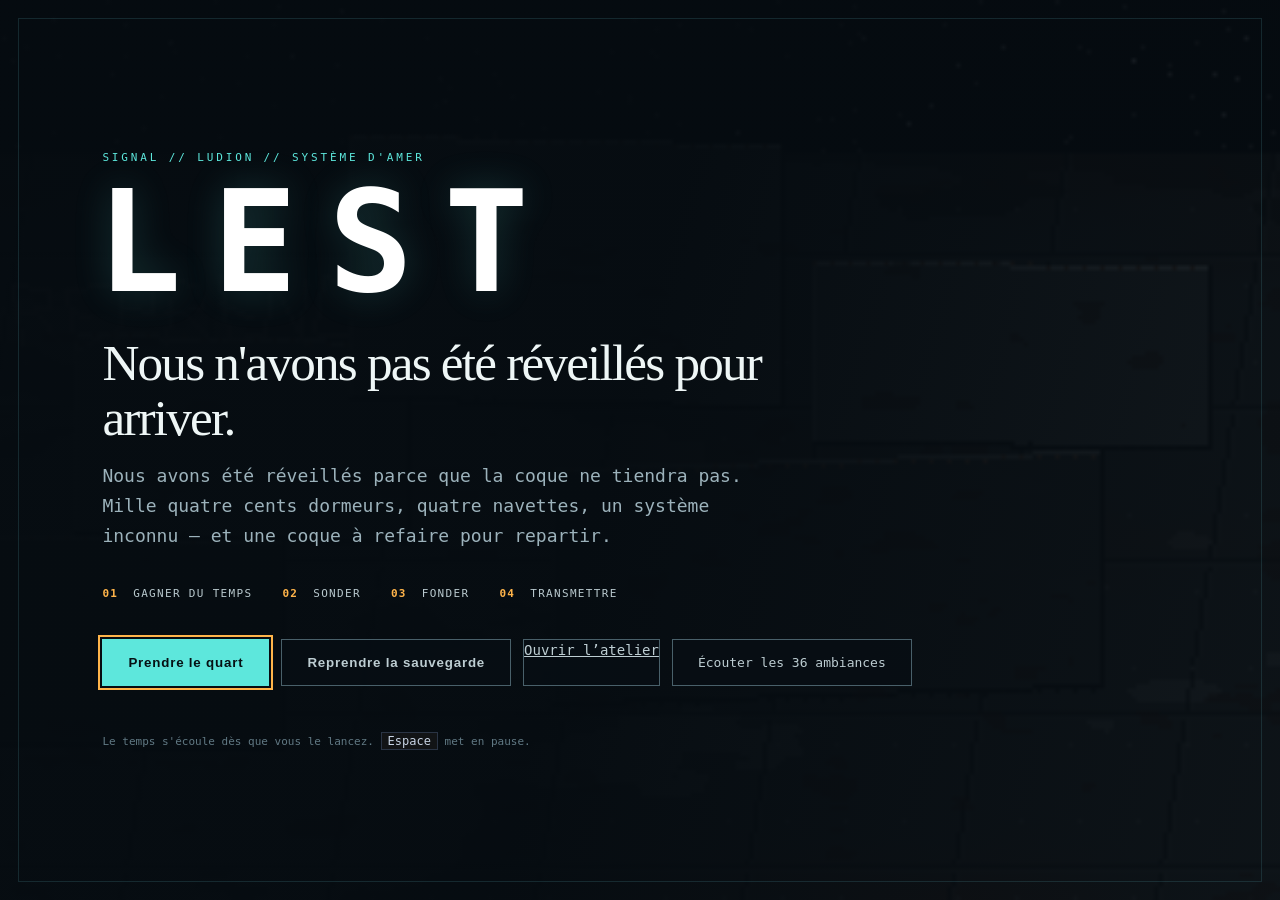
==== commit 530a3471: "Publier le jeu actualisé et le dashboard de consultation" ====
--- a/index.html
+++ b/index.html
@@ -1 +1,1058 @@
-<!DOCTYPE html><html lang="fr"><head><meta charset="utf-8"><meta name="viewport" content="width=device-width,initial-scale=1"><title>LEST — le Ludion</title><link rel="stylesheet" href="style.css"><link rel="stylesheet" href="edition.css"></head><body><div id="cinematique" hidden><div class="cine-scene"></div><div class="cine-voile"></div><p class="cine-legende"></p><button type="button" class="cine-passer" hidden>Passer</button></div><header id="bandeau"><div class="rangee"><span class="titre">LEST</span> <span class="vaisseau">le Ludion &middot; système d'Amer</span><div id="cote-bloc"><div class="cote-tete"><span class="etiq">Cote &middot; intégrité de coque</span> <span id="cote-valeur" data-niveau="ok">—</span></div><div class="piste"><div id="cote-jauge" data-niveau="ok"></div></div></div><div class="bloc"><span class="etiq">Rupture estimée</span> <span class="val" id="rupture">—</span></div><div class="bloc pousse" id="b-equipage"><span class="etiq">Éveillés</span> <span class="e-pile"><span class="val" id="r-eveilles">—</span> <span class="e-dispo" id="r-dispo">—</span></span> <span class="etiq">Dormeurs</span><span class="val" id="r-dormeurs">—</span></div></div><div class="rangee" id="alertes" hidden></div><div class="rangee" id="appels" hidden></div></header><nav id="ecrans"><button class="e-btn" data-ecran="passerelle">La passerelle</button> <button class="e-btn actif" data-ecran="carte">La carte</button> <button class="e-btn" data-ecran="drome">La drôme</button> <button class="e-btn" data-ecran="chantiers">Les lieux</button> <button class="e-btn" data-ecran="journal">Le journal</button><div id="e-horloge"><span class="val" id="date">—</span> <span class="etiq" id="quart">—</span> <span class="val" id="vitesse-nom">—</span><div class="vitesses"><button class="v-btn" data-vitesse="0" title="Pause (Espace)">❚❚</button> <button class="v-btn" data-vitesse="1" title="Lent — 12 s par quart (1)">▶</button> <button class="v-btn" data-vitesse="2" title="Normal — 4 s par quart (2)">▶▶</button> <button class="v-btn" data-vitesse="3" title="Rapide — 1,2 s par quart (3)">▶▶▶</button> <button class="v-btn" data-vitesse="4" title="Vive — 0,4 s par quart (4)">▶▶▶▶</button></div></div><span id="etat-sauvegarde"></span> <button id="b-mission" class="e-outil e-outil-fort" title="Voir le cap de la mission (M)">Cap</button> <button id="b-manuel" class="e-outil" title="Ouvrir le manuel de bord (?)">Manuel</button> <button id="b-son" class="e-outil" title="Régler l'ambiance sonore">Son</button> <button id="b-sauver" class="e-outil" title="Enregistrer dans ce navigateur">Sauver</button> <button id="b-charger" class="e-outil" title="Reprendre la partie enregistrée">Reprendre</button> <span id="graine">—</span></nav><main><section class="ecran" id="ec-passerelle"></section><section class="ecran" id="ec-verriere"></section><section class="ecran" id="ec-station"></section><section class="ecran actif" id="ec-carte"><div id="carte-zone"><canvas id="carte"></canvas><div id="carte-pied"><span><span class="pastille"></span> le Ludion &middot; les orbites avancent d'un quart à chaque quart</span> <span><kbd>Espace</kbd> pause &nbsp; <kbd>1</kbd> <kbd>2</kbd> <kbd>3</kbd> <kbd>4</kbd> vitesse &nbsp; <kbd>→</kbd> un quart &nbsp; <kbd>Échap</kbd> désélectionner</span></div></div><aside id="fiche"></aside></section><section class="ecran" id="ec-drome"></section><section class="ecran" id="ec-vaisseau"></section><section class="ecran" id="ec-chantiers"></section><section class="ecran" id="ec-chantier"></section><section class="ecran" id="ec-corps"></section><section class="ecran" id="ec-secteur"></section><section class="ecran" id="ec-journal"><div id="journal"></div></section></main><div id="voile-edition" aria-hidden="true"></div><aside id="tiroir-edition" aria-label="Aide de jeu" aria-hidden="true"><header class="tiroir-tete"><div><span class="sur-titre" id="tiroir-sur-titre">ORDRE DE MISSION</span><h2 id="tiroir-titre">Tenir jusqu'à un monde viable</h2></div><button id="tiroir-fermer" aria-label="Fermer">✕</button></header><div id="tiroir-contenu"></div></aside><div id="accueil-edition" role="dialog" aria-modal="true" aria-labelledby="accueil-titre"><div class="accueil-signal">SIGNAL // LUDION // SYSTÈME D'AMER</div><div class="accueil-marque">LEST</div><h1 id="accueil-titre">Nous n'avons pas été réveillés pour arriver.</h1><p class="accueil-intro">Nous avons été réveillés parce que la coque ne tiendra pas. Mille quatre cents dormeurs, quatre navettes, un système inconnu — et une coque à refaire pour repartir.</p><div class="accueil-enjeu"><span><b>01</b> Gagner du temps</span><span><b>02</b> Sonder</span><span><b>03</b> Fonder</span><span><b>04</b> Transmettre</span></div><div class="accueil-actions"><button id="accueil-nouveau" class="action-primaire">Prendre le quart</button> <button id="accueil-reprendre" class="action-secondaire">Reprendre la sauvegarde</button> <a class="action-secondaire accueil-studio" href="studio-son.html">Écouter les 36 ambiances</a></div><p id="accueil-erreur" role="status"></p><p class="accueil-note">Le temps s'écoule dès que vous le lancez. <kbd>Espace</kbd> met en pause.</p></div><div id="suivre" hidden><button id="suivre-aller">—</button> <button id="suivre-fermer" title="Fermer">✕</button></div><div id="message"><div class="msg-chassis"><div class="msg-portrait"><span id="msg-poste"></span> <span id="msg-nom"></span></div><div class="msg-terminal"><div class="msg-tete"><span class="msg-etiq">Objet</span> <span id="msg-objet"></span> <span id="msg-date"></span></div><div id="msg-texte"></div><div class="msg-pied"><span id="msg-suite" hidden></span> <button id="msg-fermer">Compris</button></div></div></div></div><div id="fin"><div class="fin-carte"><h2 id="fin-titre">Fin de mission</h2><p id="fin-texte"></p><button id="fin-rejouer">Recommencer</button></div></div><script src="data/visuels-astres.js"></script><script src="data/musiques.js"></script><script src="data/config.js"></script><script src="data/prologue.js"></script><script src="data/corps.js"></script><script src="data/flotte.js"></script><script src="data/batiments.js"></script><script src="data/niveaux.js"></script><script src="data/officiers.js"></script><script src="data/paroles.js"></script><script src="data/evenements/situations.js"></script><script src="data/evenements/chronologie.js"></script><script src="data/evenements/conditionnels.js"></script><script src="data/exploration.js"></script><script src="moteur/francais.js"></script><script src="moteur/rng.js"></script><script src="moteur/horloge.js"></script><script src="moteur/systeme.js"></script><script src="moteur/trajet.js"></script><script src="moteur/exploration.js"></script><script src="moteur/flotte.js"></script><script src="moteur/faits.js"></script><script src="moteur/evenements.js"></script><script src="moteur/lieu.js"></script><script src="moteur/parole.js"></script><script src="moteur/partie.js"></script><script src="moteur/sauvegarde.js"></script><script src="vues/cinematique.js"></script><script src="vues/ecrans.js"></script><script src="vues/bandeau.js"></script><script src="vues/journal.js"></script><script src="vues/etiquettes.js"></script><script src="vues/carte.js"></script><script src="vues/astres.js"></script><script src="vues/verriere.js"></script><script src="vues/fiche.js"></script><script src="vues/drome.js"></script><script src="vues/vaisseau.js"></script><script src="vues/chantiers.js"></script><script src="vues/barre-lieu.js"></script><script src="vues/chantier.js"></script><script src="vues/passerelle.js"></script><script src="vues/station.js"></script><script src="vues/message.js"></script><script src="vues/onde.js"></script><script src="vues/reservoir.js"></script><script src="vues/corps.js"></script><script src="vues/secteur.js"></script><script src="vues/partition.js"></script><script src="vues/ambiance.js"></script><script>!function(){"use strict";var e,t,r,n,i,a,u,o,s,c,l,d,m,f,g,p,v,E;function b(e){var t=LEST.CONFIG;return null!=e&&(t=Object.assign({},LEST.CONFIG,{graine:e})),new LEST.Partie(t,n||new LEST.Systeme(LEST.CORPS))}function h(b){function h(e){e&&x(e)}E&&E.fermer(),n=new LEST.Systeme(LEST.CORPS),e=b||new LEST.Partie(LEST.CONFIG,n),t=new LEST.Bandeau(e,document),r=new LEST.VueJournal(e,document.getElementById("journal")),a=new LEST.Fiche(e,n,document.getElementById("fiche")),o=new LEST.VueDrome(e,n,document.getElementById("ec-drome")),s=new LEST.VueVaisseau(e,n,document.getElementById("ec-vaisseau")),c=new LEST.VueChantiers(e,n,document.getElementById("ec-chantiers")),l=new LEST.VueChantier(e,n,document.getElementById("ec-chantier")),d=new LEST.VuePasserelle(e,document.getElementById("ec-passerelle")),(v=new LEST.VueVerriere(e,n,document.getElementById("ec-verriere"))).surRetour=function(){u.montrer("passerelle")},v.surCarte=function(e){y(null,e)},a.surCarte=function(e){y(null,e)},d.surVerriere=function(){u.montrer("verriere")},g=new LEST.VueStation(e,document.getElementById("ec-station")),p=new LEST.VueMessage(e,document),m=new LEST.VueCorps(e,n,document.getElementById("ec-corps")),f=new LEST.VueSecteur(e,n,document.getElementById("ec-secteur")),i=new LEST.Carte(e,n,document.getElementById("carte"),function(e){a.montrer(e)},function(e){y(null,e)}),u||(u=new LEST.Ecrans(document,function(){q()})),o.surChoix=S,s.surRetour=function(){u.montrer("drome")},c.surOuvrir=C,l.surRetour=function(){u.montrer("chantiers")},d.surEcran=function(e){u.montrer(e)},d.surLudion=function(){C(e.lieuLudion.id)},d.surOfficier=I,t.surOfficier=I,t.surLieu=C,p.surFermeture=q,g.surEcran=function(e){u.montrer(e)},g.surPont=function(){u.montrer("passerelle")},g.surCible=function(e){e&&e.navette&&S(e.navette)},c.surVaisseau=h,l.surVaisseau=h,l.surPartir=function(){var t=l.lieu&&l.lieu();if(t&&!e.refusDeConsulter(t.corps))return y(null,t.corps);u.montrer("carte")},s.surPartir=function(){u.montrer("carte")},s.surVaisseau=x,s.surLieu=C,s.surCorps=function(e){y(e)},s.surSecteur=function(e){L(e)},m.surRetour=function(e){var t=e||m.pilote;if(m.quitter(),t)return x(t);u.montrer("carte"),q()},m.surOrdre=q,m.surLieu=C,m.surCaboter=function(e){L(e)},m.surVoirSecteur=function(e,t,r){f.montrer(null,{corps:e,x:t,y:r}),u.montrer("secteur"),q()},f.surOrdre=q,f.surVaisseau=function(e){x(e)},f.surRetour=function(){var e=f.pilote,t=f.regarde;f.quitter(),y(e,e?null:t?t.corps:null)},f.surRentre=function(e,t){s.surLance(e,null,t)},s.surLance=function(t,r,n){var i=e.flotte.parId(t);if(n){var a=e.navettesDansLeSecteur(n.corps,n.x,n.y);return B(t,i?i.nom:t),a.length?L(a[0].id):(f.montrer(null,n),u.montrer("secteur"),q())}var o=r?e.flotte.navettes.find(function(n){if(n.id===t||n.mission||n.permanent)return!1;var i=e.lieuDe(n);return i&&i.id===r}):null;o?(B(t,i?i.nom:t),x(o.id)):r?(B(t,i?i.nom:t),C(r)):q()},s.surOrdre=q,c.surChoix=q,l.surOrdre=q,a.rafraichir(),document.getElementById("graine").textContent="graine "+e.rng.graine,document.getElementById("fin").classList.remove("visible"),b||(e.consigner("Sortie de transit. Le Ludion est en orbite basse autour d'Estran. Soixante d'entre nous sont réveillés, mille quatre cents dorment encore. La coque tient. Pour l'instant.","neutre","Second"),e.consigner("J'ai refait les relevés trois fois, capitaine. La corrosion progresse. Nous ne repartirons pas d'ici sans avoir refait une coque.","alerte","Maître")),E=new LEST.Ambiance(e,document),e.horloge.aChaqueQuart(q),e.horloge.demarrer(),q()}function y(t,r){var n=t&&e.flotte?e.flotte.parId(t):null,i=r||(n?n.lieu:null),o=e.refusDeConsulter(i);if(o)return a.montrer(i),a.refuser(o),void("carte"!==u.courant&&u.montrer("carte"));m.montrer(t,r),u.montrer("corps"),q()}function L(e){f.montrer(e),u.montrer("secteur"),q()}function I(e){g.montrer(e),u.montrer("station"),q()}function S(t){var r=t&&e.flotte?e.flotte.parId(t):null;if(r){var n=e.positionDe(r);return n&&("cabotage"===n.genre||"pose"===n.genre&&r.pas)?L(r.id):!n||"survol"!==n.genre&&"pose"!==n.genre?void x(r.id):y(r.id)}}function x(e){s.montrer(e),u.montrer("vaisseau"),q()}function B(e,t){var r=document.getElementById("suivre"),n=document.getElementById("suivre-aller");n.textContent="Suivre "+t+" ›",n.onclick=function(){k(),x(e)},r.hidden=!1,clearTimeout(B._t),B._t=setTimeout(k,1e4)}function k(){clearTimeout(B._t),document.getElementById("suivre").hidden=!0}function C(e){l.montrer(e),u.montrer("chantier")}document.getElementById("suivre-fermer").addEventListener("click",k);var T=null;function q(){!function(){var t=u&&"vaisseau"===u.courant?s.choisi:null;if(t&&"ludion"!==t){var r=e.flotte&&e.flotte.parId(t);if(r&&!r.permanent){var n=!!r.mission;if(T&&T.id===t&&T.enMission&&!n){var i=e.lieuDe(r);if(i)return T=null,C(i.id)}T={id:t,enMission:n}}else T=null}else T=null}(),t.rafraichir(),r.rafraichir(),i.rafraichir(),a.rafraichir(),o.rafraichir(),s.rafraichir(),c.rafraichir(),l.rafraichir(),d.rafraichir(),v.rafraichir(),g.rafraichir(),p.rafraichir(),m.rafraichir(),f.rafraichir(),function(){if(!e)return;var t=D(),r=t.filter(function(e){return e.fait}).length;document.getElementById("b-mission").textContent="Cap "+r+"/"+t.length,"cap"===P.dataset.mode&&"false"===P.getAttribute("aria-hidden")&&j()}(),E&&E.rafraichir(u&&u.courant,"secteur"===u.courant?f.regarde&&f.regarde.corps:m.corpsId),e.terminee&&function(){var t=document.getElementById("fin");if(t.classList.contains("visible"))return;document.getElementById("fin-texte").textContent=e.journal[0]?e.journal[0].texte:"",t.classList.add("visible")}()}document.addEventListener("keydown",function(t){if(e&&!e.terminee&&!(t.target.closest('input, select, textarea, [contenteditable="true"]')||P&&"false"===P.getAttribute("aria-hidden"))){if(u&&"secteur"===u.courant&&f.pilote){var r={ArrowUp:[0,-1],ArrowDown:[0,1],ArrowLeft:[-1,0],ArrowRight:[1,0]}[t.key];if(r){t.preventDefault();var n=e.flotte.parId(f.pilote);return n&&n.pas&&(f.refus=e.cabotageVers(n.id,n.pas.x+r[0],n.pas.y+r[1])),void q()}}switch(t.key){case" ":t.preventDefault(),e.horloge.basculerPause();break;case"0":e.horloge.reglerVitesse(0);break;case"1":e.horloge.reglerVitesse(1);break;case"2":e.horloge.reglerVitesse(2);break;case"3":e.horloge.reglerVitesse(3);break;case"4":e.horloge.reglerVitesse(4);break;case"ArrowRight":e.horloge.avancer();break;case"Escape":i.choisir(null),a.montrer(null);break;default:return}q()}}),document.getElementById("fin-rejouer").addEventListener("click",function(){e&&e.horloge.arreter(),h()});var w="lest.partie";function V(e,t){var r=document.getElementById("etat-sauvegarde");r.textContent=e,r.dataset.ton=t||"",clearTimeout(V._t),V._t=setTimeout(function(){r.textContent=""},4e3)}function O(){var t,r=null;try{r=localStorage.getItem(w)}catch(e){}if(!r)return V("Aucune partie enregistrée.","alerte");try{t=LEST.Sauvegarde.relire(JSON.parse(r),b)}catch(e){return V("Sauvegarde illisible : "+e.message,"alerte")}return t.erreur?V(t.erreur,"alerte"):(e&&e.horloge.arreter(),h(t.partie),V("Partie reprise · quart "+e.horloge.quart,"ok"),!0)}function A(){var e=!1;try{e=!!localStorage.getItem(w)}catch(e){}var t=document.getElementById("b-charger");t.disabled=!e,t.title=e?"Reprendre la partie enregistrée":"Rien d'enregistré pour l'instant"}document.getElementById("b-sauver").addEventListener("click",function(){try{localStorage.setItem(w,JSON.stringify(LEST.Sauvegarde.ecrire(e))),V("Partie enregistrée · quart "+e.horloge.quart,"ok")}catch(e){V("Impossible d'enregistrer : "+e.message,"alerte")}A()}),document.getElementById("b-charger").addEventListener("click",O),A();var M,P=document.getElementById("tiroir-edition"),R=document.getElementById("voile-edition");function D(){var t=e&&e.sondes?e.sondes.size:0,r=e&&e.lieux?e.lieux.length:0;return[{fait:(e?e.horloge.quart:0)>0,titre:"Stabiliser le quart",texte:"Laisser passer un quart et lire les variations."},{fait:t>1,titre:"Ouvrir le système",texte:"Mettre une navette en orbite d’un corps inconnu."},{fait:r>1,titre:"Poser un premier ancrage",texte:"Acheminer le kit puis fonder un lieu hors du Ludion."},{fait:e&&e.flotte.navettes.some(function(e){return e.permanent&&"pipeline"===e.permanent.type}),titre:"Former un réseau",texte:"Mettre en place un convoi permanent entre deux lieux."},{fait:e&&e.cote>=50&&r>2,titre:"Tenir plusieurs postes",texte:"Garder au moins trois lieux et une Cote de 50 ou plus."}]}function j(){var t=D(),r=t.find(function(e){return!e.fait});document.getElementById("tiroir-sur-titre").textContent="ORDRE DE MISSION",document.getElementById("tiroir-titre").textContent=r?r.titre:"Les premiers postes tiennent",document.getElementById("tiroir-contenu").innerHTML='<p class="cap-directive">'+(r?r.texte:"Ces repères décrivent votre situation actuelle. La traversée continue.")+'</p><div class="cap-liste">'+t.map(function(e,t){return'<div class="cap-etape '+(e.fait?"faite":"")+'"><span>'+(e.fait?"✓":("0"+(t+1)).slice(-2))+"</span><div><b>"+e.titre+"</b><small>"+e.texte+"</small></div></div>"}).join("")+'</div><div class="cap-lecture"><span>Coque <b>'+e.cote.toFixed(1)+"</b></span><span>Quart <b>"+e.horloge.quart+"</b></span><span>Lieux <b>"+e.lieux.length+"</b></span><span>Corps relevés <b>"+e.sondes.size+"</b></span></div>"}function z(e,t,r){return'<label class="mix-ligne"><span><b>'+t+"</b><em>"+Math.round(100*r)+'%</em></span><input type="range" min="0" max="1" step="0.01" value="'+r+'" data-reglage="'+e+'"></label>'}function N(t){var r;!e||e.terminee||document.getElementById("message").classList.contains("visible")||("true"===P.getAttribute("aria-hidden")&&(M=document.activeElement),P.dataset.mode=t,"cap"===t?j():"son"===t?(r=E.reglages,document.getElementById("tiroir-sur-titre").textContent="MIXAGE DU LUDION",document.getElementById("tiroir-titre").textContent="Ambiance sonore",document.getElementById("tiroir-contenu").innerHTML='<p class="cap-directive">Le vaisseau réagit à la vitesse, à la coque, aux départs, aux arrivées et aux découvertes.</p><div class="mixeur">'+z("general","Volume général",r.general)+z("ambiance","Machinerie et coque",r.ambiance)+z("musique","Musique du lieu",r.musique)+'<p class="mix-note">Musique du lieu : <strong id="musique-courante">'+LEST.PISTES_MUSICALES[E.pisteId].name+"</strong></p>"+z("effets","Actions et alertes",r.effets)+'<label class="mix-muet"><span><b>Silence à bord</b><small>Coupe toutes les couches sonores.</small></span><input id="mix-muet" type="checkbox" '+(r.muet?"checked":"")+'></label></div><div class="audio-test"><button id="audio-activer" class="action-primaire">Activer et tester le son</button><span id="etat-audio">En attente d’activation</span></div><p><a href="studio-son.html" target="_blank" rel="noopener">Ouvrir l’atelier sonore — 36 boucles</a></p><p class="mix-note">Vous devez entendre deux notes montantes. Les sons sont générés en temps réel, sans téléchargement.</p>',Array.prototype.forEach.call(document.querySelectorAll('.mixeur input[type="range"]'),function(e){e.addEventListener("input",function(){E.regler(e.dataset.reglage,Number(e.value)),e.previousElementSibling.querySelector("em").textContent=Math.round(100*e.value)+"%"})}),document.getElementById("mix-muet").addEventListener("change",function(e){E.regler("muet",e.target.checked)}),document.getElementById("audio-activer").addEventListener("click",function(){E.tester()})):(document.getElementById("tiroir-sur-titre").textContent="MANUEL DE BORD",document.getElementById("tiroir-titre").textContent="Une question par écran",document.getElementById("tiroir-contenu").innerHTML='<div class="manuel-grille"><article><b>La passerelle</b><p>Parlez aux officiers. Leurs avis rendent lisibles les urgences et les savoirs.</p></article><article><b>La carte</b><p>Comparez les distances : les orbites rendent chaque fenêtre unique.</p></article><article><b>La drôme</b><p>Choisissez une navette, armez un pilote, chargez puis donnez un ordre.</p></article><article><b>Les lieux</b><p>Chaque stock est local. Surveillez surtout sa variation par quart.</p></article><article><b>Le journal</b><p>Relisez arrivées, pénuries, découvertes et conséquences.</p></article></div><div class="raccourcis"><kbd>Espace</kbd> pause <kbd>1–4</kbd> vitesse <kbd>→</kbd> un quart <kbd>M</kbd> cap <kbd>?</kbd> manuel</div>'),P.setAttribute("aria-hidden","false"),R.setAttribute("aria-hidden","false"),document.getElementById("tiroir-fermer").focus())}function F(){P.setAttribute("aria-hidden","true"),R.setAttribute("aria-hidden","true"),M&&(M.focus(),M=null)}document.getElementById("b-mission").addEventListener("click",function(){N("cap")}),document.getElementById("b-manuel").addEventListener("click",function(){N("manuel")}),document.getElementById("b-son").addEventListener("click",function(){N("son")}),document.getElementById("tiroir-fermer").addEventListener("click",F),R.addEventListener("click",F),document.addEventListener("keydown",function(e){"Escape"===e.key&&F(),e.target.closest('input, select, textarea, [contenteditable="true"]')||("m"!==e.key&&"M"!==e.key||e.ctrlKey||e.metaKey||N("cap"),("?"===e.key||"/"===e.key&&e.shiftKey)&&N("manuel"))}),Object.defineProperty(LEST,"partie",{get:function(){return e}}),Object.defineProperty(LEST,"systeme",{get:function(){return n}}),Object.defineProperty(LEST,"carte",{get:function(){return i}}),Object.defineProperty(LEST,"secteur",{get:function(){return f}});var _=document.getElementById("accueil-edition"),U=Array.from(document.body.children).filter(function(e){return e!==_&&"SCRIPT"!==e.tagName});function G(t){if(t){if(!O())return void(document.getElementById("accueil-erreur").textContent=document.getElementById("etat-sauvegarde").textContent)}else h(),e.horloge.reglerVitesse(0),q();_.hidden=!0,U.forEach(function(e){e.inert=!1}),document.getElementById("b-mission").focus()}U.forEach(function(e){e.inert=!0}),document.getElementById("accueil-reprendre").disabled=document.getElementById("b-charger").disabled,document.getElementById("accueil-nouveau").addEventListener("click",function(){G(!1)}),document.getElementById("accueil-reprendre").addEventListener("click",function(){G(!0)}),document.getElementById("accueil-nouveau").focus()}()</script></body></html>+<!DOCTYPE html>
+<html lang="fr">
+<head>
+<meta charset="utf-8">
+<meta name="viewport" content="width=device-width, initial-scale=1">
+<title>LEST — le Ludion</title>
+<link rel="stylesheet" href="style.css">
+<link rel="stylesheet" href="edition.css">
+</head>
+<body>
+
+
+<div id="cinematique" hidden>
+  <div class="cine-scene"></div>
+  <div class="cine-voile"></div>
+  <p class="cine-legende"></p>
+  <button type="button" class="cine-passer" hidden>Passer</button>
+</div>
+
+
+<header id="bandeau">
+
+  <div class="rangee">
+    <span class="titre">LEST</span>
+    <span class="vaisseau">le Ludion &middot; système d'Amer</span>
+
+    <div id="cote-bloc">
+      <div class="cote-tete">
+        <span class="etiq">Cote &middot; intégrité de coque</span>
+        <span id="cote-valeur" data-niveau="ok">—</span>
+      </div>
+      <div class="piste"><div id="cote-jauge" data-niveau="ok"></div></div>
+    </div>
+
+    <div class="bloc">
+      <span class="etiq">Rupture estimée</span>
+      <span class="val" id="rupture">—</span>
+    </div>
+
+
+    <div class="bloc pousse" id="b-equipage">
+      <span class="etiq">Éveillés</span>
+      <span class="e-pile"><span class="val" id="r-eveilles">—</span>
+        <span class="e-dispo" id="r-dispo">—</span></span>
+      <span class="etiq">Dormeurs</span><span class="val" id="r-dormeurs">—</span>
+    </div>
+  </div>
+
+
+  <div class="rangee" id="alertes" hidden></div>
+
+
+  <div class="rangee" id="appels" hidden></div>
+</header>
+
+
+<nav id="ecrans">
+
+  <button class="e-btn" data-ecran="passerelle">La passerelle</button>
+  <button class="e-btn actif" data-ecran="carte">La carte</button>
+  <button class="e-btn" data-ecran="drome">La drôme</button>
+
+  <button class="e-btn" data-ecran="chantiers">Les lieux</button>
+  <button class="e-btn" data-ecran="journal">Le journal</button>
+
+
+  <div id="e-horloge">
+    <span class="val" id="date">—</span>
+    <span class="etiq" id="quart">—</span>
+    <span class="val" id="vitesse-nom">—</span>
+    <div class="vitesses">
+      <button class="v-btn" data-vitesse="0" title="Pause (Espace)">❚❚</button>
+      <button class="v-btn" data-vitesse="1" title="Lent — 12 s par quart (1)">▶</button>
+      <button class="v-btn" data-vitesse="2" title="Normal — 4 s par quart (2)">▶▶</button>
+      <button class="v-btn" data-vitesse="3" title="Rapide — 1,2 s par quart (3)">▶▶▶</button>
+      <button class="v-btn" data-vitesse="4" title="Vive — 0,4 s par quart (4)">▶▶▶▶</button>
+    </div>
+  </div>
+  <span id="etat-sauvegarde"></span>
+  <button id="b-mission" class="e-outil e-outil-fort" title="Voir le cap de la mission (M)">Cap</button>
+  <button id="b-manuel" class="e-outil" title="Ouvrir le manuel de bord (?)">Manuel</button>
+  <button id="b-son" class="e-outil" title="Régler l'ambiance sonore">Son</button>
+  <button id="b-sauver" class="e-outil" title="Enregistrer dans ce navigateur">Sauver</button>
+  <button id="b-charger" class="e-outil" title="Reprendre la partie enregistrée">Reprendre</button>
+  <span id="graine">—</span>
+</nav>
+
+
+<main>
+
+
+  <section class="ecran" id="ec-passerelle"></section>
+  <section class="ecran" id="ec-verriere"></section>
+
+
+  <section class="ecran" id="ec-station"></section>
+
+
+  <section class="ecran actif" id="ec-carte">
+    <div id="carte-zone">
+      <canvas id="carte"></canvas>
+      <div id="carte-pied">
+        <span><span class="pastille"></span> le Ludion &middot; les orbites avancent d'un quart à chaque quart</span>
+        <span>
+          <kbd>Espace</kbd> pause &nbsp; <kbd>1</kbd> <kbd>2</kbd> <kbd>3</kbd> <kbd>4</kbd> vitesse
+          &nbsp; <kbd>→</kbd> un quart &nbsp; <kbd>Échap</kbd> désélectionner
+        </span>
+      </div>
+    </div>
+    <aside id="fiche"></aside>
+  </section>
+
+
+  <section class="ecran" id="ec-drome"></section>
+
+
+  <section class="ecran" id="ec-vaisseau"></section>
+
+  <section class="ecran" id="ec-chantiers"></section>
+
+
+  <section class="ecran" id="ec-chantier"></section>
+
+
+  <section class="ecran" id="ec-corps"></section>
+
+
+  <section class="ecran" id="ec-secteur"></section>
+
+  <section class="ecran" id="ec-journal">
+    <div id="journal"></div>
+  </section>
+
+</main>
+
+<div id="voile-edition" aria-hidden="true"></div>
+<aside id="tiroir-edition" aria-label="Aide de jeu" aria-hidden="true">
+  <header class="tiroir-tete">
+    <div><span class="sur-titre" id="tiroir-sur-titre">ORDRE DE MISSION</span><h2 id="tiroir-titre">Tenir jusqu'à un monde viable</h2></div>
+    <button id="tiroir-fermer" aria-label="Fermer">✕</button>
+  </header>
+  <div id="tiroir-contenu"></div>
+</aside>
+
+
+<div id="accueil-edition" role="dialog" aria-modal="true" aria-labelledby="accueil-titre">
+  <div class="accueil-signal">SIGNAL // LUDION // SYSTÈME D'AMER</div>
+  <div class="accueil-marque">LEST</div>
+  <h1 id="accueil-titre">Nous n'avons pas été réveillés pour arriver.</h1>
+  <p class="accueil-intro">Nous avons été réveillés parce que la coque ne tiendra pas. Mille quatre cents dormeurs, quatre navettes, un système inconnu — et une coque à refaire pour repartir.</p>
+  <div class="accueil-enjeu">
+    <span><b>01</b> Gagner du temps</span><span><b>02</b> Sonder</span><span><b>03</b> Fonder</span><span><b>04</b> Transmettre</span>
+  </div>
+  <div class="accueil-actions">
+    <button id="accueil-nouveau" class="action-primaire">Prendre le quart</button>
+    <button id="accueil-reprendre" class="action-secondaire">Reprendre la sauvegarde</button>
+    <a class="action-secondaire" href="atelier.html">Ouvrir l’atelier</a>
+    <a class="action-secondaire accueil-studio" href="studio-son.html">Écouter les 36 ambiances</a>
+  </div>
+  <p id="accueil-erreur" role="status"></p>
+  <p class="accueil-note">Le temps s'écoule dès que vous le lancez. <kbd>Espace</kbd> met en pause.</p>
+</div>
+
+
+
+<div id="suivre" hidden>
+  <button id="suivre-aller">—</button>
+  <button id="suivre-fermer" title="Fermer">✕</button>
+</div>
+
+
+<div id="message" role="dialog" aria-modal="true" aria-labelledby="msg-objet">
+  <div class="msg-chassis">
+    <div class="msg-portrait">
+      <span id="msg-poste"></span>
+      <span id="msg-nom"></span>
+    </div>
+    <div class="msg-terminal">
+      <div class="msg-tete">
+        <span class="msg-etiq">Objet</span>
+        <span id="msg-objet"></span>
+        <span id="msg-date"></span>
+      </div>
+      <div id="msg-texte"></div>
+      <div class="msg-pied">
+        <audio id="msg-audio" controls preload="none" hidden aria-label="Écouter le rapport"></audio>
+        <span id="msg-suite" hidden></span>
+        <button id="msg-fermer">Compris</button>
+      </div>
+    </div>
+  </div>
+</div>
+
+
+<div id="fin">
+  <div class="fin-carte">
+    <h2 id="fin-titre">Fin de mission</h2>
+    <p id="fin-texte"></p>
+    <button id="fin-rejouer">Recommencer</button>
+  </div>
+</div>
+
+
+<script src="data/visuels-astres.js"></script>
+<script src="data/musiques.js"></script>
+<script src="data/scenes-officiers.js"></script>
+<script src="data/config.js"></script>
+<script src="data/prologue.js"></script>
+<script src="data/arrivee.js"></script>
+<script src="data/corps.js"></script>
+<script src="data/flotte.js"></script>
+<script src="data/batiments.js"></script>
+<script src="data/niveaux.js"></script>
+<script src="data/officiers.js"></script>
+<script src="data/paroles.js"></script>
+<script src="data/evenements/situations.js"></script>
+<script src="data/evenements/chronologie.js"></script>
+<script src="data/evenements/conditionnels.js"></script>
+<script src="data/exploration.js"></script>
+<script src="moteur/francais.js"></script>
+<script src="moteur/rng.js"></script>
+<script src="moteur/horloge.js"></script>
+<script src="moteur/systeme.js"></script>
+<script src="moteur/trajet.js"></script>
+<script src="moteur/exploration.js"></script>
+<script src="moteur/flotte.js"></script>
+<script src="moteur/faits.js"></script>
+<script src="moteur/evenements.js"></script>
+<script src="moteur/lieu.js"></script>
+<script src="moteur/parole.js"></script>
+<script src="moteur/partie.js"></script>
+<script src="moteur/sauvegarde.js"></script>
+<script src="moteur/arrivee.js"></script>
+<script src="vues/cinematique.js"></script>
+<script src="vues/ecrans.js"></script>
+<script src="vues/bandeau.js"></script>
+<script src="vues/journal.js"></script>
+<script src="vues/etiquettes.js"></script>
+<script src="vues/carte.js"></script>
+<script src="vues/astres.js"></script>
+<script src="vues/verriere.js"></script>
+<script src="vues/fiche.js"></script>
+<script src="vues/drome.js"></script>
+<script src="vues/vaisseau.js"></script>
+<script src="vues/chantiers.js"></script>
+<script src="vues/barre-lieu.js"></script>
+<script src="vues/chantier.js"></script>
+<script src="vues/passerelle.js"></script>
+<script src="vues/station.js"></script>
+<script src="vues/message.js"></script>
+<script src="vues/onde.js"></script>
+
+<script src="vues/reservoir.js"></script>
+<script src="vues/corps.js"></script>
+<script src="vues/secteur.js"></script>
+<script src="vues/partition.js"></script>
+<script src="vues/ambiance.js"></script>
+
+<script>
+/* ===========================================================================
+   Assemblage. C'est le seul endroit où moteur et vues se rencontrent.
+   =========================================================================== */
+(function () {
+  'use strict';
+
+  var partie, bandeau, vueJournal, systeme, carte, fiche;
+  var ecrans, vueDrome, vueVaisseau, vueChantiers, vueChantier, vuePasserelle;
+  var vueCorps, vueSecteur, vueStation, vueMessage, vueVerriere, ambiance;
+
+  /**
+   * Fabrique une partie neuve. Passée telle quelle à la relecture d'une
+   * sauvegarde : c'est l'assemblage qui sait quelle config et quel système
+   * utiliser, `moteur/sauvegarde.js` ne connaît ni l'un ni l'autre.
+   */
+  function fabriquer(graine) {
+    var cfg = LEST.CONFIG;
+    if (graine !== null && graine !== undefined) {
+      cfg = Object.assign({}, LEST.CONFIG, { graine: graine });
+    }
+    // Une reprise depuis l’accueil précède la création de la première partie.
+    return new LEST.Partie(cfg, systeme || new LEST.Systeme(LEST.CORPS));
+  }
+
+  function demarrer(reprise) {
+    if (ambiance) ambiance.fermer();
+    systeme    = new LEST.Systeme(LEST.CORPS);
+    partie     = reprise || new LEST.Partie(LEST.CONFIG, systeme);
+    bandeau    = new LEST.Bandeau(partie, document);
+    vueJournal = new LEST.VueJournal(partie, document.getElementById('journal'));
+    fiche      = new LEST.Fiche(partie, systeme, document.getElementById('fiche'));
+    vueDrome   = new LEST.VueDrome(partie, systeme, document.getElementById('ec-drome'));
+    vueVaisseau = new LEST.VueVaisseau(partie, systeme, document.getElementById('ec-vaisseau'));
+    vueChantiers = new LEST.VueChantiers(partie, systeme, document.getElementById('ec-chantiers'));
+    vueChantier = new LEST.VueChantier(partie, systeme, document.getElementById('ec-chantier'));
+    vuePasserelle = new LEST.VuePasserelle(partie, document.getElementById('ec-passerelle'));
+    vueVerriere = new LEST.VueVerriere(partie, systeme, document.getElementById('ec-verriere'));
+    vueVerriere.surRetour = function () { ecrans.montrer('passerelle'); };
+    vueVerriere.surCarte = function (id) { ouvrirCorps(null, id); };
+    fiche.surCarte = function (id) { ouvrirCorps(null, id); };
+    vuePasserelle.surVerriere = function () { ecrans.montrer('verriere'); };
+    vueStation = new LEST.VueStation(partie, document.getElementById('ec-station'));
+    vueMessage = new LEST.VueMessage(partie, document);
+    vueCorps    = new LEST.VueCorps(partie, systeme, document.getElementById('ec-corps'));
+    vueSecteur  = new LEST.VueSecteur(partie, systeme, document.getElementById('ec-secteur'));
+    carte      = new LEST.Carte(partie, systeme, document.getElementById('carte'),
+                                function (id) { fiche.montrer(id); },
+                                // Double-clic sur un astre : sa carte, en
+                                // consultation. Demandé par Vincent le 12/08.
+                                function (id) { ouvrirCorps(null, id); });
+
+    if (!ecrans) {
+      // Un écran caché ne se redessine pas : il est donc périmé au moment où on
+      // le montre. On le rafraîchit à l'arrivée plutôt que de tenir à jour ce
+      // que personne ne regarde.
+      // Le bandeau ne se masque plus nulle part : depuis qu'il a maigri
+      // (12 août 2026), il ne porte que du global — Cote, rupture, équipage —
+      // et rien ne fait double emploi avec la barre basse d'un lieu.
+      ecrans = new LEST.Ecrans(document, function () { rafraichir(); });
+    }
+
+    // ⚠️ **CHOISIR UN VAISSEAU DANS LA DRÔME MÈNE LÀ OÙ IL EST**, pas à une
+    // fiche qui le décrit. *Demandé par Vincent le 14 août 2026 : « quand on
+    // clique sur un vaisseau de la drôme qui est en vol dans un secteur ou un
+    // corps, il faudrait que ça nous amène directement à l'écran où il est
+    // avec le contrôle du vaisseau activé ».*
+    //
+    // La drôme répond à *lequel ?* — mais une fois choisi, le détour par son
+    // écran ne servait qu'à cliquer « Revenir au secteur ». Un écran qui ne
+    // sert qu'à en ouvrir un autre est un écran de trop.
+    //
+    // ⚠️ Et c'est **la même fonction que le lien d'un avis** (`surCible`
+    // ci-dessous) : deux portes, un seul chemin. Deux aiguillages auraient
+    // divergé — c'est le défaut n°2 de la séance des écrans, et il s'est
+    // produit trois fois.
+    vueDrome.surChoix = versLaOuIlEst;
+    vueVaisseau.surRetour = function () { ecrans.montrer('drome'); };
+
+    // Même partage côté chantiers : la liste, puis le lieu.
+    vueChantiers.surOuvrir = ouvrirLieu;
+    vueChantier.surRetour = function () { ecrans.montrer('chantiers'); };
+
+    // La passerelle ne fabrique rien : elle ouvre des écrans qui existent
+    // déjà. La coursive passe par `ouvrirLieu`, exactement comme la liste des
+    // lieux — c'est « deux portes, un seul chemin » (`ECRANS.md` §7).
+    vuePasserelle.surEcran = function (cle) { ecrans.montrer(cle); };
+    vuePasserelle.surLudion = function () { ouvrirLieu(partie.lieuLudion.id); };
+
+    // ⚠️ **L'ÉCART 2 DU 12 AOÛT EST COMBLÉ.** `vues/passerelle.js` menait
+    // directement à l'écran de domaine faute de station, et s'en excusait en
+    // une ligne. La station existe : un clic sur un officier mène chez lui, et
+    // c'est de chez lui qu'on ouvre son domaine. `ECRANS.md` §2 l'avait
+    // annoncé au mot près — « la passerelle change de cible, pas de forme ».
+    vuePasserelle.surOfficier = ouvrirStation;
+    // La sollicitation du bandeau mène à la MÊME fonction que la passerelle et
+    // que la colonne de portraits. Trois portes, un seul chemin (`ECRANS.md`
+    // §7) — et c'est ce qui garantit qu'entrer par le bandeau lève bien la
+    // sollicitation, au lieu de laisser la ligne allumée sur un officier qu'on
+    // vient d'écouter.
+    bandeau.surOfficier = ouvrirStation;
+    // Une alerte du bandeau mène droit au lieu concerné. Même fonction que la
+    // liste des lieux et que la coursive : trois portes, un seul chemin.
+    bandeau.surLieu = ouvrirLieu;
+
+    // Fermer un message forcé rafraîchit tout : il a pu poser une sollicitation,
+    // ouvrir un savoir, ou changer un stock. On ne tient pas la liste de ce qui
+    // dépend de quoi — même règle que pour un ordre donné.
+    vueMessage.surFermeture = rafraichir;
+    vueStation.surEcran = function (cle) { ecrans.montrer(cle); };
+    vueStation.surPont = function () { ecrans.montrer('passerelle'); };
+
+    // ⚠️ **LE LIEN D'UN AVIS MÈNE LÀ OÙ LA CHOSE EST, ET C'EST ICI QU'ON LE
+    // SAIT.** *Demandé par Vincent le 14 août 2026.* La station passe une
+    // cible, l'assemblage choisit l'écran — secteur, carte du corps, ou écran
+    // du vaisseau — en réutilisant les mêmes fonctions que partout ailleurs.
+    // Un aiguillage dans la vue aurait recréé « S'amarrer » : un second chemin
+    // qui refait ses propres contrôles.
+    vueStation.surCible = function (cible) {
+      if (!cible || !cible.navette) return;
+      versLaOuIlEst(cible.navette);
+    };
+
+    // Le raccourci demandé le 11 août : depuis un chantier, aller droit au
+    // vaisseau qui y est à quai. Quand il y en a plusieurs, on ouvre la drôme
+    // déjà filtrée sur ce poste — choisir reste au joueur.
+    // ⚠️ **CE DÉTOUR PAR LA DRÔME EST TOMBÉ LE 14 AOÛT 2026.** *Vincent : « si
+    // je clique sur l'icône vaisseau avec le numéro, ça ne m'amène pas dans la
+    // drôme avec un filtre, ça doit m'amener dans un des vaisseaux pour donner
+    // l'ordre — ce sont les mêmes navettes, pas de choix à faire ».*
+    //
+    // Les deux vues choisissent désormais elles-mêmes le vaisseau (le premier
+    // libre d'ordre), et cette fonction n'a plus qu'un cas. On la garde parce
+    // qu'elle nomme le chemin, et parce qu'un `lieuId` sans navette ne doit
+    // ouvrir ni la drôme ni rien : le bouton est grisé, on n'arrive pas ici.
+    //
+    // La drôme reste pour ce à quoi elle sert : **chercher dans toute la
+    // flotte**, pas trancher entre quatre coques identiques au même quai.
+    function versVaisseaux(navetteId) {
+      if (navetteId) ouvrirVaisseau(navetteId);
+    }
+    vueChantiers.surVaisseau = versVaisseaux;
+    vueChantier.surVaisseau = versVaisseaux;
+
+    // « Partir » : quitter le lieu, retrouver le ciel. Quand la carte d'un
+    // corps existera (M4b), un chantier au sol reviendra sur ELLE — d'ici là,
+    // les deux cas mènent à la carte du système. Voir `ECRANS.md` §7.
+    // ⚠️ **« PARTIR » D'UN LIEU REMONTE À LA CARTE DE SON CORPS**, pas au ciel.
+    // *Demandé par Vincent le 14 août 2026.* Le code portait déjà la promesse,
+    // en commentaire, depuis le 11 : *« quand la carte d'un corps existera
+    // (M4b), un chantier au sol reviendra sur ELLE — d'ici là les deux cas
+    // mènent à la carte du système »*. Elle existe depuis le 12 au soir, et
+    // personne n'était revenu décrocher la note. ➜ **Une promesse en
+    // commentaire attend qu'un joueur la redemande** — c'est la même leçon que
+    // la « pause franche et assumée », promise sept jours avant d'être codée.
+    //
+    // On y va en CONSULTATION : quitter un écran n'est pas un ordre, donc on
+    // n'engage aucune navette au passage.
+    vueChantier.surPartir = function () {
+      var lieu = vueChantier.lieu && vueChantier.lieu();
+      if (lieu && !partie.refusDeConsulter(lieu.corps)) {
+        return ouvrirCorps(null, lieu.corps);
+      }
+      ecrans.montrer('carte');
+    };
+    vueVaisseau.surPartir = function () { ecrans.montrer('carte'); };
+
+    // La bande du bas de l'écran vaisseau : d'un chantier à ses vaisseaux
+    // sans repasser par la drôme — c'est le §4 quater, encore lui.
+    vueVaisseau.surVaisseau = ouvrirVaisseau;
+    vueVaisseau.surLieu = ouvrirLieu;
+
+    // La carte du corps : on y descend depuis l'écran d'un vaisseau, on en
+    // revient vers lui. Le bouton « Quitter » annule le départ — la navette,
+    // elle, reste où elle est : quitter un écran n'est pas un ordre.
+    vueVaisseau.surCorps = function (id) { ouvrirCorps(id); };
+
+    // ⚠️ **CELUI-CI N'A JAMAIS ÉTÉ BRANCHÉ, et il a fallu un vérificateur pour
+    // s'en apercevoir — le 13 août 2026 au soir.** `vues/vaisseau.js` appelle
+    // `surSecteur()` à deux endroits depuis le matin même : le bouton
+    // « ↩ Revenir au secteur XX » du portrait, et « Ouvrir le secteur › » de
+    // l'ordre Explorer. Les deux tapaient sur la méthode vide de la classe.
+    // **Deux boutons morts, dans les deux portes de l'exploration**, et aucune
+    // des treize suites ne pouvait le voir : un no-op ne lève pas.
+    //
+    // C'est le pendant exact du symptôme que ce projet nomme depuis deux jours
+    // — *« le moteur sait, l'écran se tait »*. Ici : **la vue appelle, personne
+    // ne répond.** Le jumeau `surCorps` était câblé une ligne plus haut.
+    vueVaisseau.surSecteur = function (id) { ouvrirSecteur(id); };
+
+    vueCorps.surRetour = function (navetteId) {
+      // On rend le temps en partant : la pause n'appartient qu'à la carte.
+      var pilote = navetteId || vueCorps.pilote;
+      vueCorps.quitter();
+      if (pilote) return ouvrirVaisseau(pilote);
+      ecrans.montrer('carte');
+      rafraichir();
+    };
+    vueCorps.surOrdre = rafraichir;
+    vueCorps.surLieu = ouvrirLieu;
+
+    // L'écran B. La carte du corps y mène par « Descendre » ; on en revient
+    // sur elle, et c'est la même navette qu'on retrouve aux commandes. Le
+    // temps est arrêté des deux côtés, donc il n'y a rien à rendre entre les
+    // deux — seul le retour vers la carte du système le rend.
+    vueCorps.surCaboter = function (navetteId) { ouvrirSecteur(navetteId); };
+    // Regarder un secteur sans y descendre : la consultation, une échelle plus
+    // bas. Aucun vaisseau engagé, donc rien à refuser.
+    vueCorps.surVoirSecteur = function (corpsId, x, y) {
+      vueSecteur.montrer(null, { corps: corpsId, x: x, y: y });
+      ecrans.montrer('secteur');
+      rafraichir();
+    };
+    vueSecteur.surOrdre = rafraichir;
+    vueSecteur.surVaisseau = function (id) { ouvrirVaisseau(id); };
+    vueSecteur.surRetour = function () {
+      var id = vueSecteur.pilote;
+      // ⚠️ **APRÈS UN CRASH, IL N'Y A PLUS DE PILOTE — mais il y a toujours un
+      // corps.** *Signalé par Vincent : « quand on quitte l'écran de secteur
+      // après un crash, on revient sur la carte du système ».* `ouvrirCorps`
+      // recevait `null` des deux côtés, ne savait plus de quel astre on
+      // parlait, et retombait sur le ciel. Le secteur regardé, lui, sait.
+      var vu = vueSecteur.regarde;
+      vueSecteur.quitter();
+      ouvrirCorps(id, id ? null : (vu ? vu.corps : null));
+    };
+
+    // ⚠️ **UNE NAVETTE QUI RENTRE DEPUIS LE SECTEUR EST UNE NAVETTE QUI PART.**
+    // *Bouton demandé par Vincent le 13 août 2026.* On réutilise l'enchaînement
+    // d'après « Lancer » plutôt que d'en écrire un second : il sait déjà
+    // reprendre la barre de celle qui reste en bas, retomber en consultation
+    // s'il n'y a plus personne, et proposer de suivre celle qui monte. Le
+    // récrire ici, c'était refaire les deux défauts que ce bloc a coûté.
+    vueSecteur.surRentre = function (id, quitte) {
+      vueVaisseau.surLance(id, null, quitte);
+    };
+
+    // Après « Lancer » : on est mené au prochain vaisseau prêt AU MÊME
+    // endroit, ou à l'écran du lieu s'il n'y en a plus — et le mot « Suivre »
+    // permet de rattraper celui qui part. Demandé par Vincent le 12 août 2026.
+    vueVaisseau.surLance = function (idLance, lieuId, quitte) {
+      var lance = partie.flotte.parId(idLance);
+
+      // ⚠️ **ON REDESCEND VERS CEUX QU'ON A LAISSÉS EN BAS.** *Demandé par
+      // Vincent le 13 août 2026 : « si deux vaisseaux sont dans le secteur et
+      // qu'on en renvoie un sur le Ludion, on repasse tout seul sur l'écran du
+      // deuxième ».* C'est l'enchaînement d'après « Lancer », à l'échelle du
+      // secteur : on ne renvoie pas le joueur au ciel quand il lui reste
+      // quelqu'un au sol — souvent celui qu'il était venu secourir.
+      //
+      // ⚠️⚠️ **ET C'EST `quitte` QUI DÉCIDE, PAS LE DERNIER SECTEUR REGARDÉ.**
+      // Première version : elle lisait `vueSecteur.regarde`, qui survit à la
+      // visite. Résultat trouvé par Vincent en jouant — *« quel que soit le
+      // vaisseau que je clique, je reviens au Guindeau et je ne peux plus rien
+      // faire »* : **tous les départs du jeu retombaient dans le dernier
+      // secteur visité**, pour toujours. J'avais fait une règle globale d'un
+      // cas local, et c'est la faute la plus grave de la séance.
+      if (quitte) {
+        var restees = partie.navettesDansLeSecteur(quitte.corps, quitte.x, quitte.y);
+        proposerDeSuivre(idLance, lance ? lance.nom : idLance);
+        // Quelqu'un reste en bas : on prend sa barre. Personne : on redescend
+        // quand même, en consultation.
+        //
+        // ⚠️ **Le second cas manquait**, et Vincent l'a trouvé : *« je me
+        // retrouve dans l'écran vaisseau alors que je n'ai pas cliqué
+        // suivre ».* Sans navette restante, l'enchaînement retombait sur le
+        // cas « partie du large » — qui laisse sur l'écran du vaisseau parce
+        // qu'il n'y a nulle part où aller. Mais **il y avait où aller** : le
+        // secteur qu'on venait de quitter, et qu'on n'a pas fini de fouiller.
+        if (restees.length) return ouvrirSecteur(restees[0].id);
+        vueSecteur.montrer(null, quitte);
+        ecrans.montrer('secteur');
+        return rafraichir();
+      }
+      var pret = lieuId ? partie.flotte.navettes.find(function (x) {
+        if (x.id === idLance || x.mission || x.permanent) return false;
+        var q = partie.lieuDe(x);
+        return q && q.id === lieuId;
+      }) : null;
+
+      if (pret) {
+        proposerDeSuivre(idLance, lance ? lance.nom : idLance);
+        ouvrirVaisseau(pret.id);
+      } else if (lieuId) {
+        proposerDeSuivre(idLance, lance ? lance.nom : idLance);
+        ouvrirLieu(lieuId);
+      } else {
+        // Parti du large : il n'y a ni vaisseau suivant ni lieu où aller.
+        // On reste sur son écran, qui montre déjà le trajet — rien à suivre.
+        rafraichir();
+      }
+    };
+
+    // Un ordre donné change les stocks, le journal et la carte : on rafraîchit
+    // tout, plutôt que de tenir une liste de ce qui dépend de quoi.
+    vueVaisseau.surOrdre = rafraichir;
+    vueChantiers.surChoix = rafraichir;
+    vueChantier.surOrdre = rafraichir;
+    fiche.rafraichir();
+
+    document.getElementById('graine').textContent = 'graine ' + partie.rng.graine;
+    document.getElementById('fin').classList.remove('visible');
+
+    // Une partie reprise a déjà son journal : le rouvrir sur « sortie de
+    // transit » ferait croire qu'on a tout perdu.
+    if (!reprise) {
+      LEST.ouvrirArrivee(partie);
+      partie.consigner(
+        "Sortie de transit. Le Ludion est en orbite basse autour d'Estran. " +
+        "Soixante d'entre nous sont réveillés, mille quatre cents dorment encore. " +
+        "La coque tient. Pour l'instant.", 'neutre', 'Second');
+
+      partie.consigner(
+        "J'ai refait les relevés trois fois, capitaine. La corrosion progresse. " +
+        "Nous ne repartirons pas d'ici sans avoir refait une coque.", 'alerte', 'Maître');
+    }
+
+    ambiance = new LEST.Ambiance(partie, document);
+    LEST.ambiance = ambiance;
+
+    // La vue se rafraîchit à chaque quart, et aussi en continu pour rester
+    // réactive aux clics même en pause.
+    partie.horloge.aChaqueQuart(rafraichir);
+    partie.horloge.demarrer();
+    rafraichir();
+  }
+
+  // Plus de `lieuRegarde()` : le bandeau a maigri le 12 août 2026 et ne
+  // montre plus aucun stock. Les stocks sont locaux, et ils se lisent sur
+  // l'écran de chaque lieu — c'est la barre basse qui a repris le rôle.
+
+  /**
+   * Ouvre la carte d'un corps. Avec une navette : on la pilote, et le temps
+   * s'arrête. Sans : consultation, et le temps court.
+   *
+   * ⚠️ **C'est ici qu'on refuse un corps non relevé**, et nulle part ailleurs.
+   * Signalé par Vincent le 13 août 2026 : le double-clic ouvrait la carte de
+   * n'importe quelle planète, y compris une qu'aucun vaisseau n'avait jamais
+   * approchée. Les deux portes — le double-clic et l'ordre « Explorer » —
+   * passent par cette fonction : le contrôle est donc unique, comme le chemin.
+   * La raison vient du moteur et s'affiche sur la fiche du corps, à côté de la
+   * carte du système : on refuse là où le geste a été fait.
+   */
+  function ouvrirCorps(navetteId, corpsId) {
+    var n = navetteId && partie.flotte ? partie.flotte.parId(navetteId) : null;
+    var cible = corpsId || (n ? n.lieu : null);
+    var refus = partie.refusDeConsulter(cible);
+    if (refus) {
+      fiche.montrer(cible);
+      fiche.refuser(refus);
+      // On ne change pas d'écran quand on est déjà devant la carte du système :
+      // voler la navigation au joueur pour lui dire non serait deux punitions.
+      if (ecrans.courant !== 'carte') ecrans.montrer('carte');
+      return;
+    }
+    vueCorps.montrer(navetteId, corpsId);
+    ecrans.montrer('corps');
+    rafraichir();
+  }
+
+  /**
+   * Ouvre l'écran B sur le secteur d'une navette. Comme `ouvrirCorps`, c'est
+   * le SEUL chemin : la carte du corps y mène par « Descente », l'écran d'un
+   * vaisseau par « Revenir au secteur ». Deux portes, un chemin.
+   */
+  function ouvrirSecteur(navetteId) {
+    vueSecteur.montrer(navetteId);
+    ecrans.montrer('secteur');
+    rafraichir();
+  }
+
+  /**
+   * Ouvre la station d'un officier. Le SEUL chemin — la passerelle y mène, et
+   * la colonne de portraits d'une station y mène aussi, d'un officier à
+   * l'autre. Même règle que `ouvrirCorps` : deux portes, un chemin.
+   *
+   * C'est `montrer()` qui lève la sollicitation, donc elle se lève par où que
+   * l'on entre. Une seconde porte qui aurait oublié de le faire aurait laissé
+   * un officier marqué « demande à vous parler » juste après qu'on l'a écouté.
+   */
+  function ouvrirStation(id) {
+    vueStation.montrer(id);
+    ecrans.montrer('station');
+    rafraichir();
+  }
+
+  /**
+   * ⚠️ **LA SEULE RÉPONSE À « MÈNE-MOI À CE VAISSEAU ».**
+   *
+   * Trois portes s'en servent — la drôme, le lien d'un avis, et demain tout ce
+   * qui nommera un vaisseau. Elles ne décident pas de l'écran : elles disent
+   * *quel vaisseau*, et c'est ici qu'on sait où il est. Un aiguillage recopié
+   * dans une vue est le défaut n°2 de la séance des écrans — **une donnée
+   * affichée à deux endroits finit toujours par diverger**, et une navigation
+   * n'y échappe pas.
+   *
+   * La règle suit `Partie.positionDe()`, seul auteur de la position :
+   *
+   *     cabotage · posée au ras du sol   l'écran du secteur, navette prise
+   *     survol · posée sur la carte      la carte du corps, navette prise
+   *     quai · orbite · transit          son propre écran — il n'y a pas
+   *                                      d'ailleurs où le montrer
+   *
+   * Dans les deux premiers cas la navette est **pilotée d'entrée** : c'est ce
+   * que Vincent demandait, et c'est cohérent avec le reste — on n'arrive
+   * jamais sur ces écrans en spectateur quand on a nommé un vaisseau.
+   */
+  function versLaOuIlEst(navetteId) {
+    var n = navetteId && partie.flotte ? partie.flotte.parId(navetteId) : null;
+    if (!n) return;
+    var pos = partie.positionDe(n);
+    if (pos && (pos.genre === 'cabotage' || (pos.genre === 'pose' && n.pas))) {
+      return ouvrirSecteur(n.id);
+    }
+    if (pos && (pos.genre === 'survol' || pos.genre === 'pose')) {
+      return ouvrirCorps(n.id);
+    }
+    ouvrirVaisseau(n.id);
+  }
+
+  /** Ouvre l'écran d'un vaisseau, d'où qu'on vienne. */
+  function ouvrirVaisseau(id) {
+    vueVaisseau.montrer(id);
+    ecrans.montrer('vaisseau');
+    // `montrer` sur l'écran déjà ouvert ne redessine pas : on force, pour que
+    // passer d'un vaisseau à l'autre depuis la bande du bas se voie.
+    rafraichir();
+  }
+
+  /**
+   * Le mot « Suivre » : un vaisseau vient de partir, un clic ramène à son
+   * écran. Il n'interrompt rien.
+   *
+   * ⚠️ **IL S'EFFACE MAINTENANT TOUT SEUL**, et la règle du 12 août est
+   * corrigée. Elle disait : *« il attend d'être cliqué, fermé, ou remplacé par
+   * le départ suivant »* — l'intention était bonne (ne rien imposer), le
+   * résultat ne l'était pas. *Vincent : « le bouton popup reste affiché
+   * indéfiniment au lieu de quelques secondes et couvre un bouton existant ».*
+   * Une proposition qui ne part jamais cesse d'être une proposition : elle
+   * devient un morceau d'interface posé sur les autres.
+   *
+   * Dix secondes : le temps de la lire et de décider, pas celui de l'oublier.
+   */
+  function proposerDeSuivre(navetteId, nom) {
+    var boite = document.getElementById('suivre');
+    var aller = document.getElementById('suivre-aller');
+    aller.textContent = 'Suivre ' + nom + ' ›';
+    aller.onclick = function () {
+      cacherSuivre();
+      ouvrirVaisseau(navetteId);
+    };
+    boite.hidden = false;
+    clearTimeout(proposerDeSuivre._t);
+    proposerDeSuivre._t = setTimeout(cacherSuivre, 10000);
+  }
+
+  function cacherSuivre() {
+    clearTimeout(proposerDeSuivre._t);
+    document.getElementById('suivre').hidden = true;
+  }
+  document.getElementById('suivre-fermer').addEventListener('click', cacherSuivre);
+
+  /**
+   * Ouvre l'écran d'un lieu, d'où qu'on vienne : la liste des lieux, ou la
+   * coursive de la passerelle. Une seule fonction pour les deux portes — c'est
+   * ce qui empêche qu'un second chemin se mette à faire ses propres contrôles.
+   */
+  function ouvrirLieu(id) {
+    vueChantier.montrer(id);
+    ecrans.montrer('chantier');
+  }
+
+  // Le vaisseau qu'on regarde, et s'il était en route au dernier coup d'œil.
+  // C'est ce qui permet de voir l'ARRIVÉE comme un événement : mission au
+  // quart précédent, à quai maintenant.
+  var transit = null;
+
+  /**
+   * Demandé par Vincent le 12 août 2026 : quand on regarde l'écran d'un
+   * vaisseau en transit et qu'il accoste, on est amené directement sur
+   * l'écran du lieu — le journal du lieu y consigne l'arrivée au même moment.
+   *
+   * Trois cas où l'on NE bascule pas, et ils sont voulus :
+   *   - arrivée en orbite ou au large : il n'y a pas de lieu où aller ;
+   *   - un convoi permanent : il accoste à chaque rotation, basculer à
+   *     chacune rendrait son écran inconsultable ;
+   *   - on regarde un autre écran : on ne vole jamais la navigation au joueur.
+   */
+  function suivreArrivee() {
+    var id = (ecrans && ecrans.courant === 'vaisseau') ? vueVaisseau.choisi : null;
+    if (!id || id === 'ludion') { transit = null; return; }
+    var n = partie.flotte && partie.flotte.parId(id);
+    if (!n || n.permanent) { transit = null; return; }
+
+    var enMission = !!n.mission;
+    if (transit && transit.id === id && transit.enMission && !enMission) {
+      var lieu = partie.lieuDe(n);
+      if (lieu) { transit = null; return ouvrirLieu(lieu.id); }
+    }
+    transit = { id: id, enMission: enMission };
+  }
+
+  function rafraichir() {
+    suivreArrivee();
+    bandeau.rafraichir();
+    vueJournal.rafraichir();
+    carte.rafraichir();
+    fiche.rafraichir();          // la distance depuis le Ludion change à chaque quart
+    vueDrome.rafraichir();       // et le prix de chaque destination aussi
+    vueVaisseau.rafraichir();
+    vueChantiers.rafraichir();
+    vueChantier.rafraichir();
+    vuePasserelle.rafraichir();
+    vueVerriere.rafraichir();
+    vueStation.rafraichir();
+    vueMessage.rafraichir();
+    vueCorps.rafraichir();
+    vueSecteur.rafraichir();
+    rafraichirCap();
+    if (ambiance) ambiance.rafraichir(ecrans && ecrans.courant,
+      ecrans.courant === 'secteur' ? (vueSecteur.regarde && vueSecteur.regarde.corps) : vueCorps.corpsId);
+    if (partie.terminee) afficherFin();
+  }
+
+  function afficherFin() {
+    var boite = document.getElementById('fin');
+    if (boite.classList.contains('visible')) return;
+    document.getElementById('fin-texte').textContent =
+      partie.journal[0] ? partie.journal[0].texte : '';
+    boite.classList.add('visible');
+  }
+
+  // --- Raccourcis clavier ---
+  document.addEventListener('keydown', function (e) {
+    if (!partie || partie.terminee) return;
+    if (e.target.closest('input, select, textarea, [contenteditable="true"]') ||
+        (tiroir && tiroir.getAttribute('aria-hidden') === 'false')) return;
+
+    // ⚠️ **Les flèches pilotent quand on cabote**, et elles reprennent la main
+    // sur « → avance d'un quart ». *Demandé par Vincent : « on explorait en
+    // avançant en rase-mottes avec des flèches de direction ».* Le conflit est
+    // réel mais sans conséquence : dans un secteur le temps est arrêté, donc
+    // avancer d'un quart n'aurait aucun sens là où on se trouve.
+    if (ecrans && ecrans.courant === 'secteur' && vueSecteur.pilote) {
+      var vers = { ArrowUp: [0, -1], ArrowDown: [0, 1],
+                   ArrowLeft: [-1, 0], ArrowRight: [1, 0] }[e.key];
+      if (vers) {
+        e.preventDefault();
+        var n = partie.flotte.parId(vueSecteur.pilote);
+        if (n && n.pas) {
+          vueSecteur.refus =
+            partie.cabotageVers(n.id, n.pas.x + vers[0], n.pas.y + vers[1]);
+        }
+        rafraichir();
+        return;
+      }
+    }
+
+    switch (e.key) {
+      case ' ':          e.preventDefault(); partie.horloge.basculerPause(); break;
+      case '0':          partie.horloge.reglerVitesse(0); break;
+      case '1':          partie.horloge.reglerVitesse(1); break;
+      case '2':          partie.horloge.reglerVitesse(2); break;
+      case '3':          partie.horloge.reglerVitesse(3); break;
+      case '4':          partie.horloge.reglerVitesse(4); break;
+      case 'ArrowRight': partie.horloge.avancer(); break;   // pas à pas
+      case 'Escape':     carte.choisir(null); fiche.montrer(null); break;
+      default: return;
+    }
+    rafraichir();
+  });
+
+  // Pas d'écouteur 'resize' ici : la carte surveille sa propre boîte avec un
+  // ResizeObserver. Une fenêtre qui ne bouge pas peut quand même faire rétrécir
+  // la carte — il suffit que le bandeau passe sur une ligne de plus.
+
+  document.getElementById('fin-rejouer').addEventListener('click', function () {
+    if (partie) partie.horloge.arreter();
+    demarrer();
+  });
+
+  // --- La sauvegarde ---------------------------------------------------------
+  // Dans `localStorage`, un seul emplacement. C'est le plus court chemin qui
+  // marche en double-cliquant sur index.html : un vrai fichier demanderait une
+  // boîte de dialogue de téléchargement à chaque sauvegarde, et un import
+  // manuel à chaque reprise. À revoir le jour où l'on voudra plusieurs parties.
+  var CLE = 'lest.partie';
+
+  function dire(texte, ton) {
+    var e = document.getElementById('etat-sauvegarde');
+    e.textContent = texte;
+    e.dataset.ton = ton || '';
+    // Le message s'efface : un bandeau qui garde « sauvé » pendant une heure
+    // ne dit plus rien de l'instant où l'on a sauvé.
+    clearTimeout(dire._t);
+    dire._t = setTimeout(function () { e.textContent = ''; }, 4000);
+  }
+
+  function sauver() {
+    try {
+      localStorage.setItem(CLE, JSON.stringify(LEST.Sauvegarde.ecrire(partie)));
+      dire('Partie enregistrée · quart ' + partie.horloge.quart, 'ok');
+    } catch (e) {
+      // Un `localStorage` plein ou refusé (navigation privée) doit se dire, pas
+      // se taire : croire qu'on a sauvé est pire que savoir qu'on n'a pas pu.
+      dire('Impossible d\'enregistrer : ' + e.message, 'alerte');
+    }
+    majBoutons();
+  }
+
+  function charger() {
+    var brut = null;
+    try { brut = localStorage.getItem(CLE); } catch (e) { /* accès refusé */ }
+    if (!brut) return dire('Aucune partie enregistrée.', 'alerte');
+
+    var lu;
+    try {
+      lu = LEST.Sauvegarde.relire(JSON.parse(brut), fabriquer);
+    } catch (e) {
+      return dire('Sauvegarde illisible : ' + e.message, 'alerte');
+    }
+    if (lu.erreur) return dire(lu.erreur, 'alerte');
+
+    if (partie) partie.horloge.arreter();
+    demarrer(lu.partie);
+    dire('Partie reprise · quart ' + partie.horloge.quart, 'ok');
+    return true;
+  }
+
+  function majBoutons() {
+    var existe = false;
+    try { existe = !!localStorage.getItem(CLE); } catch (e) { /* accès refusé */ }
+    var b = document.getElementById('b-charger');
+    b.disabled = !existe;
+    b.title = existe ? 'Reprendre la partie enregistrée'
+                     : 'Rien d\'enregistré pour l\'instant';
+  }
+
+  document.getElementById('b-sauver').addEventListener('click', sauver);
+  document.getElementById('b-charger').addEventListener('click', charger);
+  majBoutons();
+
+  // Cap et manuel : une couche d'orientation, jamais une seconde règle.
+  var tiroir = document.getElementById('tiroir-edition');
+  var voile = document.getElementById('voile-edition');
+  var retourTiroir;
+
+  function objectifs() {
+    var sondes = partie && partie.sondes ? partie.sondes.size : 0;
+    var lieux = partie && partie.lieux ? partie.lieux.length : 0;
+    var q = partie ? partie.horloge.quart : 0;
+    return [
+      { fait: q > 0, titre: 'Stabiliser le quart', texte: 'Laisser passer un quart et lire les variations.' },
+      { fait: sondes > 1, titre: 'Ouvrir le système', texte: 'Mettre une navette en orbite d’un corps inconnu.' },
+      { fait: lieux > 1, titre: 'Poser un premier ancrage', texte: 'Acheminer le kit puis fonder un lieu hors du Ludion.' },
+      { fait: partie && partie.flotte.navettes.some(function (n) { return n.permanent && n.permanent.type === 'pipeline'; }), titre: 'Former un réseau', texte: 'Mettre en place un convoi permanent entre deux lieux.' },
+      { fait: partie && partie.cote >= 50 && lieux > 2, titre: 'Tenir plusieurs postes', texte: 'Garder au moins trois lieux et une Cote de 50 ou plus.' }
+    ];
+  }
+
+  function rafraichirCap() {
+    if (!partie) return;
+    var o = objectifs();
+    var faits = o.filter(function (x) { return x.fait; }).length;
+    document.getElementById('b-mission').textContent = 'Cap ' + faits + '/' + o.length;
+    if (tiroir.dataset.mode === 'cap' && tiroir.getAttribute('aria-hidden') === 'false') remplirCap();
+  }
+
+  function remplirCap() {
+    var o = objectifs();
+    var prochain = o.find(function (x) { return !x.fait; });
+    document.getElementById('tiroir-sur-titre').textContent = 'ORDRE DE MISSION';
+    document.getElementById('tiroir-titre').textContent = prochain ? prochain.titre : 'Les premiers postes tiennent';
+    document.getElementById('tiroir-contenu').innerHTML =
+      '<p class="cap-directive">' + (prochain ? prochain.texte : 'Ces repères décrivent votre situation actuelle. La traversée continue.') + '</p>' +
+      '<div class="cap-liste">' + o.map(function (x, i) {
+        return '<div class="cap-etape ' + (x.fait ? 'faite' : '') + '"><span>' + (x.fait ? '✓' : ('0' + (i + 1)).slice(-2)) + '</span><div><b>' + x.titre + '</b><small>' + x.texte + '</small></div></div>';
+      }).join('') + '</div>' +
+      '<div class="cap-lecture"><span>Coque <b>' + partie.cote.toFixed(1) + '</b></span><span>Quart <b>' + partie.horloge.quart + '</b></span><span>Lieux <b>' + partie.lieux.length + '</b></span><span>Corps relevés <b>' + partie.sondes.size + '</b></span></div>';
+  }
+
+  function remplirManuel() {
+    document.getElementById('tiroir-sur-titre').textContent = 'MANUEL DE BORD';
+    document.getElementById('tiroir-titre').textContent = 'Une question par écran';
+    document.getElementById('tiroir-contenu').innerHTML =
+      '<div class="manuel-grille">' +
+      '<article><b>La passerelle</b><p>Parlez aux officiers. Leurs avis rendent lisibles les urgences et les savoirs.</p></article>' +
+      '<article><b>La carte</b><p>Comparez les distances : les orbites rendent chaque fenêtre unique.</p></article>' +
+      '<article><b>La drôme</b><p>Choisissez une navette, armez un pilote, chargez puis donnez un ordre.</p></article>' +
+      '<article><b>Les lieux</b><p>Chaque stock est local. Surveillez surtout sa variation par quart.</p></article>' +
+      '<article><b>Le journal</b><p>Relisez arrivées, pénuries, découvertes et conséquences.</p></article>' +
+      '</div><div class="raccourcis"><kbd>Espace</kbd> pause <kbd>1–4</kbd> vitesse <kbd>→</kbd> un quart <kbd>M</kbd> cap <kbd>?</kbd> manuel</div>';
+  }
+
+  function remplirSon() {
+    var r = ambiance.reglages;
+    document.getElementById('tiroir-sur-titre').textContent = 'MIXAGE DU LUDION';
+    document.getElementById('tiroir-titre').textContent = 'Ambiance sonore';
+    document.getElementById('tiroir-contenu').innerHTML =
+      '<p class="cap-directive">Le vaisseau réagit à la vitesse, à la coque, aux départs, aux arrivées et aux découvertes.</p>' +
+      '<div class="mixeur">' +
+      curseur('general', 'Volume général', r.general) +
+      curseur('ambiance', 'Machinerie et coque', r.ambiance) +
+      curseur('musique', 'Musique du lieu', r.musique) +
+      '<p class="mix-note">Musique du lieu : <strong id="musique-courante">' + LEST.PISTES_MUSICALES[ambiance.pisteId].name + '</strong></p>' +
+      curseur('effets', 'Actions et alertes', r.effets) +
+      curseur('voix', 'Voix des officiers', r.voix) +
+      '<label class="mix-muet"><span><b>Silence à bord</b><small>Coupe toutes les couches sonores.</small></span><input id="mix-muet" type="checkbox" ' + (r.muet ? 'checked' : '') + '></label>' +
+      '</div><div class="audio-test"><button id="audio-activer" class="action-primaire">Activer et tester le son</button><span id="etat-audio">En attente d’activation</span></div>' +
+      '<p><a href="studio-son.html" target="_blank" rel="noopener">Ouvrir l’atelier sonore — 36 boucles</a></p>' +
+      '<p class="mix-note">Vous devez entendre deux notes montantes. Les sons sont générés en temps réel, sans téléchargement.</p>';
+    Array.prototype.forEach.call(document.querySelectorAll('.mixeur input[type="range"]'), function (input) {
+      input.addEventListener('input', function () {
+        ambiance.regler(input.dataset.reglage, Number(input.value));
+        input.previousElementSibling.querySelector('em').textContent = Math.round(input.value * 100) + '%';
+      });
+    });
+    document.getElementById('mix-muet').addEventListener('change', function (e) { ambiance.regler('muet', e.target.checked); });
+    document.getElementById('audio-activer').addEventListener('click', function () { ambiance.tester(); });
+  }
+
+  function optionMusique(cle, nom, courant) { return '<option value="' + cle + '" ' + (cle === courant ? 'selected' : '') + '>' + nom + '</option>'; }
+
+  function curseur(cle, nom, valeur) {
+    return '<label class="mix-ligne"><span><b>' + nom + '</b><em>' + Math.round(valeur * 100) + '%</em></span>' +
+      '<input type="range" min="0" max="1" step="0.01" value="' + valeur + '" data-reglage="' + cle + '"></label>';
+  }
+
+  function ouvrirTiroir(mode) {
+    if (!partie || partie.terminee || document.getElementById('message').classList.contains('visible')) return;
+    if (tiroir.getAttribute('aria-hidden') === 'true') retourTiroir = document.activeElement;
+    tiroir.dataset.mode = mode;
+    if (mode === 'cap') remplirCap(); else if (mode === 'son') remplirSon(); else remplirManuel();
+    tiroir.setAttribute('aria-hidden', 'false');
+    voile.setAttribute('aria-hidden', 'false');
+    document.getElementById('tiroir-fermer').focus();
+  }
+  function fermerTiroir() {
+    tiroir.setAttribute('aria-hidden', 'true');
+    voile.setAttribute('aria-hidden', 'true');
+    if (retourTiroir) { retourTiroir.focus(); retourTiroir = null; }
+  }
+  document.getElementById('b-mission').addEventListener('click', function () { ouvrirTiroir('cap'); });
+  document.getElementById('b-manuel').addEventListener('click', function () { ouvrirTiroir('manuel'); });
+  document.getElementById('b-son').addEventListener('click', function () { ouvrirTiroir('son'); });
+  document.getElementById('tiroir-fermer').addEventListener('click', fermerTiroir);
+  voile.addEventListener('click', fermerTiroir);
+  document.addEventListener('keydown', function (e) {
+    if (e.key === 'Escape') fermerTiroir();
+    if (e.target.closest('input, select, textarea, [contenteditable="true"]')) return;
+    if ((e.key === 'm' || e.key === 'M') && !e.ctrlKey && !e.metaKey) ouvrirTiroir('cap');
+    if (e.key === '?' || (e.key === '/' && e.shiftKey)) ouvrirTiroir('manuel');
+  });
+
+
+  // Exposé pour bidouiller dans la console (F12) :
+  //   LEST.partie.cote = 30
+  //   LEST.partie.horloge.avancer()
+  //   LEST.systeme.distance('estran', 'ressac', 200)
+  //   LEST.carte.choisir('sillage')
+  Object.defineProperty(LEST, 'partie',  { get: function () { return partie; } });
+  Object.defineProperty(LEST, 'systeme', { get: function () { return systeme; } });
+  Object.defineProperty(LEST, 'carte',   { get: function () { return carte; } });
+  // L'écran B est le premier où l'on tient un vaisseau case par case : savoir
+  // laquelle est aux commandes vaut d'être lisible depuis la console.
+  Object.defineProperty(LEST, 'secteur', { get: function () { return vueSecteur; } });
+
+  // 5 septembre : accueil demandé par Vincent ; prologue conservé, non lancé.
+  var accueil = document.getElementById('accueil-edition');
+  var arrierePlan = Array.from(document.body.children).filter(function (e) {
+    return e !== accueil && e.tagName !== 'SCRIPT';
+  });
+  arrierePlan.forEach(function (e) { e.inert = true; });
+  document.getElementById('accueil-reprendre').disabled = document.getElementById('b-charger').disabled;
+  function entrer(reprendre) {
+    arrierePlan.forEach(function (e) { e.inert = false; });
+    if (reprendre) {
+      if (!charger()) {
+        arrierePlan.forEach(function (e) { e.inert = true; });
+        document.getElementById('accueil-erreur').textContent = document.getElementById('etat-sauvegarde').textContent;
+        return;
+      }
+    } else {
+      demarrer();
+      partie.horloge.reglerVitesse(0);
+      rafraichir();
+    }
+    accueil.hidden = true;
+    ambiance.demarrer();
+    document.getElementById(partie.messageEnCours() ? 'msg-fermer' : 'b-mission').focus();
+  }
+  document.getElementById('accueil-nouveau').addEventListener('click', function () { entrer(false); });
+  document.getElementById('accueil-reprendre').addEventListener('click', function () { entrer(true); });
+  document.getElementById('accueil-nouveau').focus();
+
+})();
+</script>
+
+</body>
+</html>
--- a/style.css
+++ b/style.css
@@ -1 +1,1730 @@
-:root{--metal-1:#121416;--metal-2:#232728;--metal-3:#3A3F41;--metal-4:#575D5F;--metal-5:#7B8183;--metal-6:#A6ACAD;--rouille-3:#573428;--rouille-5:#9E6B4C;--fond:#0A0D12;--panneau:#0E1219;--cadre:#2A3444;--texte:#C8D4E4;--attenue:#7A8798;--accent:#4FD6C8;--alerte:#F0A93B;--critique:#F04B4B;--valide:#6FD08C;--calcul:#E3C04A;--mono:ui-monospace,"DejaVu Sans Mono",Consolas,monospace}*{box-sizing:border-box}[hidden]{display:none!important}body,html{height:100%}body{margin:0;background:var(--fond);color:var(--texte);font-family:var(--mono);font-size:14px;line-height:1.5;display:flex;flex-direction:column;-webkit-font-smoothing:none}canvas,img{image-rendering:pixelated}header{border-bottom:1px solid var(--cadre);background:var(--panneau);padding:8px 14px;flex:0 0 auto}.rangee{display:flex;align-items:center;gap:18px;flex-wrap:wrap}.rangee+.rangee{margin-top:8px}.titre{font-weight:700;letter-spacing:.34em;color:var(--accent);font-size:15px;margin-right:4px}.vaisseau{color:var(--attenue);font-size:12px;letter-spacing:.06em}.bloc{display:flex;align-items:baseline;gap:7px}.etiq{color:var(--attenue);font-size:10px;letter-spacing:.16em;text-transform:uppercase}.val{font-variant-numeric:tabular-nums}[data-niveau=ok]{color:var(--valide)}[data-niveau=alerte],[data-niveau=jaune]{color:var(--alerte)}[data-niveau=critique],[data-niveau=rouge]{color:var(--critique)}.e-pile{display:inline-flex;flex-direction:column;line-height:1.25}.e-dispo{font-size:9px;color:var(--attenue);font-variant-numeric:tabular-nums}.bloc[title]{cursor:help}.pousse{margin-left:auto}#cote-bloc{flex:1 1 260px;min-width:220px}.cote-tete{display:flex;justify-content:space-between;align-items:baseline}#cote-valeur{font-size:19px;font-weight:700;font-variant-numeric:tabular-nums}#cote-valeur[data-niveau=ok]{color:var(--valide)}#cote-valeur[data-niveau=alerte]{color:var(--alerte)}#cote-valeur[data-niveau=critique]{color:var(--critique)}.piste{height:9px;margin-top:4px;background:var(--metal-1);border:1px solid var(--cadre);position:relative;overflow:hidden}#cote-jauge{position:absolute;inset:0 auto 0 0;width:100%;background:var(--valide);transition:width .25s linear}#cote-jauge[data-niveau=alerte]{background:var(--alerte)}#cote-jauge[data-niveau=critique]{background:var(--critique)}.piste::after{content:"";position:absolute;inset:0;pointer-events:none;background:repeating-linear-gradient(90deg,transparent 0 calc(10% - 1px),var(--fond) calc(10% - 1px),var(--fond) 10%);opacity:.55}.vitesses{display:flex;gap:4px}.v-btn{font-family:var(--mono);font-size:12px;padding:3px 11px;background:var(--metal-1);color:var(--attenue);border:1px solid var(--cadre);cursor:pointer}.v-btn:hover:not(:disabled){color:var(--texte);border-color:var(--metal-4)}.v-btn.actif{background:var(--accent);color:var(--fond);border-color:var(--accent);font-weight:700}.v-btn:disabled{opacity:.35;cursor:default}#ecrans{flex:0 0 auto;display:flex;align-items:stretch;gap:0;background:var(--panneau);border-bottom:1px solid var(--cadre)}.e-btn{font-family:var(--mono);font-size:11px;padding:9px 13px;background:0 0;color:var(--attenue);border:0;cursor:pointer;letter-spacing:.14em;text-transform:uppercase;white-space:nowrap}.e-btn:hover{color:var(--texte)}.e-btn.actif{color:var(--accent);font-weight:700;box-shadow:inset 0 -2px 0 var(--accent)}#e-horloge{margin-left:auto;align-self:center;display:flex;align-items:baseline;gap:7px;padding:0 7px;white-space:nowrap;font-size:12px}#e-horloge .vitesses{align-self:center}#etat-sauvegarde{align-self:center;padding:0 12px;font-size:11px;color:var(--attenue)}#etat-sauvegarde[data-ton=ok]{color:var(--valide)}#etat-sauvegarde[data-ton=alerte]{color:var(--alerte)}.e-outil{align-self:center;font-family:var(--mono);font-size:11px;padding:3px 11px;margin-right:8px;background:var(--metal-1);color:var(--attenue);border:1px solid var(--cadre);cursor:pointer;white-space:nowrap}.e-outil:hover:not(:disabled){color:var(--accent);border-color:var(--accent)}.e-outil:disabled{opacity:.35;cursor:default}#ecrans #graine{align-self:center;padding-right:14px;color:var(--metal-4);font-size:10px;letter-spacing:.1em}main{flex:1 1 auto;display:flex;min-height:0}.ecran{display:none;flex:1 1 auto;min-height:0;min-width:0}.ecran.actif{display:flex}#ec-chantiers.actif,#ec-drome.actif,#ec-journal.actif,#ec-passerelle.actif,#ec-station.actif{flex-direction:column;overflow-y:auto;padding:18px 22px}#ec-vaisseau.actif{flex-direction:column;min-height:0}#carte-zone{flex:1 1 auto;display:flex;flex-direction:column;min-width:420px;min-height:0}#carte{flex:1 1 auto;display:block;width:100%;min-height:0}#carte{image-rendering:auto}#carte-pied{flex:0 0 auto;padding:6px 14px;border-top:1px solid var(--cadre);color:var(--attenue);font-size:11px;display:flex;justify-content:space-between;gap:18px;flex-wrap:wrap}.pastille{display:inline-block;width:9px;height:9px;border-radius:50%;border:1px solid var(--valide);vertical-align:baseline}#fiche{flex:0 0 372px;border-left:1px solid var(--cadre);background:var(--panneau);overflow-y:auto;padding:16px 18px;min-height:0}#fiche h2{margin:0;font-size:18px;font-weight:700;color:var(--texte);letter-spacing:.04em}.f-type{color:var(--accent);font-size:10px;letter-spacing:.16em;text-transform:uppercase;margin:3px 0 16px}.f-ligne{display:flex;justify-content:space-between;align-items:baseline;gap:12px;padding:5px 0;border-bottom:1px solid #141a24}.f-ligne .val{text-align:right}.f-ligne .val.accent{color:var(--accent)}.f-ligne .val.manque{color:var(--alerte)}.f-refus{margin:14px 0 0;padding:9px 11px;font-size:12px;line-height:1.45;color:var(--alerte);border:1px solid var(--alerte);border-radius:3px;background:rgba(240,169,59,.07)}.f-note{margin:16px 0 0;color:var(--attenue);font-size:12px;border-left:2px solid var(--cadre);padding-left:10px}.f-vide{color:var(--metal-4);font-size:12px;margin:0}.d-grille{display:grid;grid-template-columns:minmax(0,1fr) 260px;gap:22px;align-items:start}.d-tete{display:flex;justify-content:space-between;align-items:baseline;padding-bottom:9px;margin-bottom:4px;border-bottom:1px solid var(--cadre)}.d-titre{font-size:16px;font-weight:700;letter-spacing:.04em}.d-vaisseau{display:grid;grid-template-columns:minmax(0,1fr) auto auto;gap:6px 14px;align-items:baseline;padding:9px 11px;margin-bottom:5px;cursor:pointer;background:var(--metal-1);border:1px solid var(--cadre)}.d-vaisseau:focus,.d-vaisseau:hover{border-color:var(--accent);outline:0}.d-vaisseau:focus-visible{box-shadow:inset 2px 0 0 var(--accent)}.d-mere{border-left:2px solid var(--valide)}.d-nom{font-weight:700;font-size:14px;overflow:hidden;text-overflow:ellipsis;white-space:nowrap}.d-pilote{color:var(--attenue);font-size:11px;white-space:nowrap}.d-fuel{color:var(--attenue);font-size:11px;white-space:nowrap;font-variant-numeric:tabular-nums}.d-ou{grid-column:1/-1;color:var(--texte);font-size:12px}.d-fret{grid-column:1/-1;color:var(--metal-5);font-size:10px;letter-spacing:.02em}.d-vide{padding:20px 2px}.d-vide-texte{color:var(--attenue);font-style:italic}.d-filtres{display:flex;flex-direction:column;gap:16px}.d-groupe{display:flex;flex-direction:column;gap:3px}.d-groupe .etiq{margin-bottom:3px}.d-filtre{font-family:var(--mono);font-size:11px;padding:4px 9px;text-align:left;background:var(--metal-1);color:var(--attenue);border:1px solid var(--cadre);cursor:pointer}.d-filtre:hover:not(:disabled){color:var(--texte);border-color:var(--metal-4)}.d-filtre.actif{color:var(--accent);border-color:var(--accent);font-weight:700}.d-filtre:disabled{opacity:.3;cursor:default}.v-entete{display:flex;align-items:baseline;gap:20px;flex-wrap:wrap;padding-bottom:11px;margin-bottom:14px;border-bottom:1px solid var(--cadre)}.v-nom{font-size:17px;font-weight:700;letter-spacing:.04em}.v-btn-retour{font-family:var(--mono);font-size:11px;padding:4px 11px;background:0 0;color:var(--attenue);border:1px solid var(--cadre);cursor:pointer}.v-btn-retour:hover{color:var(--accent);border-color:var(--accent)}.v-paire-ligne{display:flex;align-items:baseline;gap:8px}.v-colonnes{display:grid;grid-template-columns:minmax(0,1fr) minmax(0,1fr);gap:24px;align-items:start}.v-commande,.v-soutes{display:flex;flex-direction:column;gap:5px;min-width:0}.v-commande>.etiq,.v-soutes>.etiq{margin-bottom:3px}.v-fil,.v-ordre{display:flex;align-items:baseline;gap:11px;padding:7px 10px;background:var(--metal-1);border:1px solid var(--cadre)}.v-btn-ordre{min-width:104px;text-align:left}.v-ordre-etat{color:var(--attenue);font-size:11px}.v-ordre-vide .v-ordre-etat{color:var(--metal-4);font-style:italic}.v-fil{border-color:var(--accent);gap:9px}.v-fil-nom{font-weight:700}.v-retour{padding:1px 9px;font-size:13px;line-height:1.1}.v-note{padding:9px 10px}.v-note-texte{color:var(--metal-5);font-size:11px;line-height:1.6}.v-dest,.v-tete-dest{display:grid;grid-template-columns:minmax(0,1fr) 46px 74px 96px auto;gap:9px;align-items:baseline}.v-tete-dest{padding:6px 10px 4px;border-bottom:1px solid var(--cadre)}.v-dest{padding:7px 10px;background:var(--metal-1);border-bottom:1px solid #141a24}.v-dest-nom{overflow:hidden;text-overflow:ellipsis;white-space:nowrap}.v-dest .val{text-align:right;font-size:12px;font-variant-numeric:tabular-nums}.v-dest.hors-portee{opacity:.42}.v-mieux{font-size:10px;color:var(--attenue);cursor:help;white-space:nowrap;text-align:right}.v-mieux.v-maintenant{color:var(--valide);cursor:default}.v-poste{display:grid;grid-template-columns:minmax(0,1fr) auto auto;gap:4px 10px;align-items:baseline;padding:6px 10px 6px 26px;background:var(--metal-1);border-bottom:1px solid #141a24}.v-poste-nom{overflow:hidden;text-overflow:ellipsis;white-space:nowrap}.v-poste-etat{grid-column:1;font-size:10px;color:var(--metal-5)}.v-poste-prix{font-size:11px;color:var(--attenue);white-space:nowrap;font-variant-numeric:tabular-nums}.v-reservoir{display:flex;align-items:center;gap:12px;flex-wrap:wrap;padding:9px 10px;background:var(--metal-1);border:1px solid var(--cadre)}.v-piste{flex:1 1 120px;height:9px;background:var(--fond);border:1px solid var(--cadre);min-width:90px}.v-jauge{height:100%;background:var(--accent)}.v-fuel-val{font-variant-numeric:tabular-nums;white-space:nowrap}.v-fuel-note{color:var(--metal-5);font-size:10px;white-space:nowrap}.v-paire{display:grid;grid-template-columns:minmax(0,1fr) minmax(0,1fr);gap:14px}.v-colonne{display:flex;flex-direction:column;gap:3px;min-width:0}.v-colonne-tete{display:flex;justify-content:space-between;align-items:baseline;gap:8px;padding-bottom:5px;border-bottom:1px solid var(--cadre);margin-bottom:3px}.v-resume{color:var(--metal-5);font-size:10px;white-space:nowrap}.v-stock{display:grid;grid-template-columns:minmax(0,1fr) auto auto auto;gap:7px;align-items:baseline;padding:4px 8px;background:var(--metal-1)}.v-stock-nom{overflow:hidden;text-overflow:ellipsis;white-space:nowrap;font-size:12px}.v-stock .val{font-variant-numeric:tabular-nums;text-align:right;font-size:12px}.v-fleche{font-family:var(--mono);font-size:12px;padding:0 8px;line-height:1.4;background:var(--metal-2);color:var(--attenue);border:1px solid var(--cadre);cursor:pointer}.v-fleche:hover{color:var(--accent);border-color:var(--accent)}.v-vide{color:var(--metal-5);font-size:11px;font-style:italic;padding:6px 0}.v-quais{display:flex;align-items:baseline;gap:7px;flex-wrap:wrap;padding-top:6px}.v-route{display:flex;flex-direction:column;gap:5px;margin-bottom:18px;max-width:60ch}.v-ligne{display:grid;grid-template-columns:130px minmax(0,1fr);gap:10px;align-items:baseline;padding:5px 10px;background:var(--metal-1)}.v-ligne>.v-paire-ligne{display:contents}.f-btn,.v-btn{font-family:var(--mono);font-size:11px;padding:3px 10px;background:var(--metal-1);color:var(--attenue);border:1px solid var(--cadre);cursor:pointer;white-space:nowrap}.f-btn:hover:not(:disabled),.v-btn:hover:not(:disabled){color:var(--accent);border-color:var(--accent)}.f-btn:disabled,.v-btn:disabled{opacity:.35;cursor:default}.v-btn.actif{color:var(--accent);border-color:var(--accent);opacity:1}.f-nom{font-weight:700;min-width:74px}@media (max-width:1100px){.d-grille,.v-colonnes,.v-paire{grid-template-columns:minmax(0,1fr)}}.c-carte{padding:10px 12px;margin-bottom:7px;cursor:pointer;background:var(--metal-1);border:1px solid var(--cadre);display:flex;flex-direction:column;gap:7px}.c-carte:hover{border-color:var(--metal-4)}.c-carte.regarde{border-color:var(--accent);box-shadow:inset 2px 0 0 var(--accent)}.c-mere{border-left:2px solid var(--valide)}.c-carte.detresse{border-color:var(--alerte)}.c-carte.detresse.regarde{box-shadow:inset 2px 0 0 var(--alerte)}.c-carte-tete{display:flex;align-items:baseline;gap:11px;flex-wrap:wrap}.c-nom{font-weight:700;font-size:14px}.c-situation{color:var(--attenue);font-size:11px}.c-navettes{margin-left:auto;font-family:var(--mono);font-size:11px;padding:2px 9px;background:var(--metal-2);color:var(--accent);border:1px solid var(--cadre);cursor:pointer;white-space:nowrap}.c-navettes:hover:not(:disabled){border-color:var(--accent)}.c-navettes:disabled{color:var(--attenue);opacity:.45;cursor:default}.c-ressources{display:flex;gap:2px;flex-wrap:wrap}.c-res{display:flex;flex-direction:column;gap:1px;min-width:76px;padding:4px 8px;background:var(--fond);border:1px solid var(--cadre)}.c-res.manque{border-color:var(--alerte)}.c-res-nom{font-size:9px;letter-spacing:.1em;text-transform:uppercase;color:var(--attenue)}.c-res-val{font-size:14px;font-variant-numeric:tabular-nums}.c-res-flux{font-size:10px;font-variant-numeric:tabular-nums}.c-res-flux[data-sens=monte]{color:var(--valide)}.c-res-flux[data-sens=descend]{color:var(--alerte)}.c-res-flux[data-sens=plat]{color:var(--metal-4)}.c-alerte{color:var(--alerte);font-size:11px}.c-alerte-bloc{padding:7px 10px;border:1px solid var(--alerte);background:var(--metal-1)}.c-pied{display:flex;align-items:center;gap:11px;justify-content:space-between}.c-note{color:var(--metal-5);font-size:11px}#ec-chantier.actif{flex-direction:column;min-height:0}.cv-corps{flex:1 1 auto;display:grid;min-height:0;grid-template-columns:minmax(0,1fr) minmax(280px,340px)}.cv-dessus{position:relative;display:flex;flex-direction:column;gap:10px;min-height:0;overflow-y:auto;padding:14px 18px}.cv-dessus[data-altitude=sol]{background:linear-gradient(180deg,var(--fond),#171009)}.cv-dessus[data-altitude=orbite]{background:linear-gradient(180deg,var(--fond),#0a0f1c)}.cv-cartouche{display:flex;align-items:baseline;gap:12px;flex-wrap:wrap}.cv-nom{font-size:18px;font-weight:700;letter-spacing:.04em}.cv-nature{color:var(--attenue);font-size:11px;letter-spacing:.06em;text-transform:uppercase}.cv-soucis{padding:6px 10px;border:1px solid var(--alerte);background:var(--metal-1)}.cv-terrain{flex:1 1 auto;display:grid;align-content:start;gap:8px;grid-template-columns:repeat(auto-fill,minmax(128px,1fr))}.cv-case{display:flex;flex-direction:column;align-items:center;justify-content:center;gap:3px;min-height:86px;padding:8px 6px;cursor:pointer;font-family:var(--mono);background:var(--metal-1);border:1px solid var(--cadre);color:var(--texte)}.cv-case:hover{border-color:var(--metal-4)}.cv-case.choisi{border-color:var(--accent);box-shadow:inset 0 0 0 1px var(--accent)}.cv-case.vide{border-style:dashed;opacity:.4;background:0 0}.cv-case.chantier{border-color:var(--alerte)}.cv-case-ico{font-size:22px;line-height:1}.cv-case-nom{font-size:11px;font-weight:700;max-width:100%;overflow:hidden;text-overflow:ellipsis;white-space:nowrap}.cv-case-etat{font-size:9px;color:var(--metal-5);max-width:100%;overflow:hidden;text-overflow:ellipsis;white-space:nowrap}.cv-case-etat.alerte{color:var(--alerte)}.cv-sol{flex:0 0 auto}.cv-sol-texte{color:var(--metal-5);font-size:11px}.cv-droite{display:flex;flex-direction:column;min-height:0;border-left:1px solid var(--cadre);background:var(--panneau)}.cv-journal{flex:0 1 38%;min-height:110px;overflow-y:auto;padding:12px 14px;border-bottom:1px solid var(--cadre);display:flex;flex-direction:column;gap:6px}.cv-ligne{display:flex;flex-direction:column;gap:1px}.cv-ligne-date{color:var(--metal-4);font-size:9px;letter-spacing:.06em}.cv-ligne-texte{font-size:11px;line-height:1.5}.cv-ligne.ton-alerte .cv-ligne-texte{color:var(--alerte)}.cv-ligne.ton-critique .cv-ligne-texte{color:var(--critique)}.cv-ligne.ton-bien .cv-ligne-texte{color:var(--valide)}.cv-batir{flex:1 1 auto;min-height:0;overflow-y:auto;padding:12px 14px;display:flex;flex-direction:column;gap:7px}.cv-batir-grille{display:grid;grid-template-columns:repeat(2,minmax(0,1fr));gap:6px}.cv-batir-carte{display:flex;flex-direction:column;align-items:flex-start;gap:3px;padding:8px 9px;cursor:pointer;text-align:left;font-family:var(--mono);background:var(--metal-1);border:1px solid var(--cadre);color:var(--texte)}.cv-batir-carte:hover:not(:disabled){border-color:var(--accent)}.cv-batir-carte:disabled{cursor:default}.cv-batir-carte.impossible{opacity:.55}.cv-batir-tete{display:flex;align-items:baseline;gap:7px;max-width:100%}.cv-batir-ico{font-size:15px}.cv-detail-tete{display:flex;justify-content:space-between;align-items:baseline;gap:8px}.cv-metiers{display:flex;flex-wrap:wrap;gap:5px;align-items:baseline}.c-batir-nom{font-weight:700}.c-cout{font-size:10px;color:var(--attenue)}.c-rend{font-size:10px;color:var(--metal-5)}.c-refus{font-size:10px;color:var(--alerte);font-style:italic;white-space:normal}.v-stock.manque .v-stock-nom{color:var(--alerte)}.bl{flex:0 0 auto;display:flex;flex-direction:column;gap:0;padding:9px 16px 10px;background:var(--panneau);border-top:1px solid var(--cadre)}.bl-ligne{display:flex;align-items:stretch;gap:0;flex-wrap:wrap}.bl-ligne+.bl-ligne{margin-top:7px;padding-top:7px;border-top:1px solid var(--cadre)}.bl-res{display:flex;align-items:center;gap:7px;cursor:help;padding:3px 11px;border-right:1px solid var(--cadre);transition:background .12s}.bl-res:hover{background:var(--metal-1)}.bl-res.manque{background:rgba(240,169,59,.09)}.bl-res.manque .bl-ico,.bl-res.manque .bl-val{color:var(--alerte)}.bl-calcul .bl-ico,.bl-calcul .bl-val{color:var(--calcul)}.bl-ico{font-size:16px;line-height:1;opacity:.85}.bl-pile{display:flex;flex-direction:column;line-height:1.2}.bl-val{font-size:14px;font-variant-numeric:tabular-nums;letter-spacing:.02em}.bl-flux{font-size:9px;font-variant-numeric:tabular-nums;letter-spacing:.03em}.bl-flux[data-sens=monte]{color:var(--valide)}.bl-flux[data-sens=descend]{color:var(--alerte)}.bl-flux[data-sens=plat]{color:var(--metal-4)}.bl-gens{order:-1;display:flex;align-items:center;gap:8px;cursor:help;padding:3px 14px 3px 0;margin-right:12px;border-right:2px solid var(--cadre)}.bl-gens .bl-ico{font-size:17px;color:var(--accent);opacity:1}.bl-gens .bl-val{font-size:15px;font-weight:700}.bl-gens.manque .bl-ico,.bl-gens.manque .bl-val{color:var(--critique)}.bl-gens.manque{background:rgba(240,75,75,.1)}.bl-bat{display:flex;align-items:center;gap:5px;cursor:help;padding:2px 10px;border-right:1px solid var(--cadre)}.bl-bat:hover{background:var(--metal-1)}.bl-bat .bl-ico{font-size:14px}.bl-bat .bl-val{font-size:12px}.bl-vaisseaux{margin-left:auto}.bl-btn{font-family:var(--mono);font-size:11px;padding:5px 13px;background:var(--metal-1);color:var(--attenue);border:1px solid var(--cadre);cursor:pointer;white-space:nowrap}.bl-btn:hover:not(:disabled){color:var(--accent);border-color:var(--accent)}.bl-btn:disabled{opacity:.35;cursor:default}.bl-vaisseaux{margin-left:auto}.bl-partir{color:var(--accent);border-color:var(--accent)}@media (max-width:1100px){.cv-corps{grid-template-columns:minmax(0,1fr)}.cv-droite{border-left:0;border-top:1px solid var(--cadre)}}.v-special{flex:1 1 auto;display:flex;flex-direction:column;overflow-y:auto;padding:18px 22px;min-height:0}.vx{flex:1 1 auto;display:grid;grid-template-columns:minmax(0,2fr) minmax(280px,1fr);min-height:0}.vx-gauche{display:flex;flex-direction:column;min-height:0;min-width:0}.vx-haut{flex:1 1 50%;display:grid;grid-template-columns:minmax(0,1fr) minmax(240px,300px);min-height:0;border-bottom:1px solid var(--cadre)}.vx-ciel{position:relative;min-width:0;min-height:0;display:flex}.vx-canvas{flex:1 1 auto;display:block;width:100%;min-height:0;image-rendering:auto}.vx-fiche{border-left:1px solid var(--cadre);background:var(--panneau);overflow-y:auto;padding:12px 14px;min-height:0}.vx-bas{flex:1 1 50%;display:flex;min-height:0;border-bottom:1px solid var(--cadre)}.vx-portrait{flex:1 1 auto;display:flex;flex-direction:column;gap:8px;padding:12px 16px;min-width:0;overflow-y:auto}.vx-portrait-tete{display:flex;align-items:baseline;gap:12px}.vx-silhouette{position:relative;flex:1 1 auto;display:flex;align-items:center;justify-content:center;min-height:120px;background:var(--metal-1);border:1px dashed var(--cadre)}.vx-silhouette-glyphe{font-size:44px;color:var(--metal-4)}.vx-cale{position:absolute;right:12px;bottom:12px;max-width:calc(100% - 24px);display:flex;flex-direction:column;gap:5px;padding:9px 11px;background:var(--panneau);border:1px solid var(--cadre);box-shadow:0 2px 10px rgba(0,0,0,.45)}.vx-portrait-etat{color:var(--attenue);font-size:11px}.vx-tuiles{display:flex;flex-wrap:wrap;gap:6px}.vx-tuile{display:flex;flex-direction:column;align-items:center;gap:1px;min-width:62px;padding:6px 8px;cursor:pointer;font-family:var(--mono);background:var(--metal-1);border:1px solid var(--cadre);color:var(--texte)}.vx-tuile:hover:not(:disabled){border-color:var(--accent)}.vx-tuile:disabled{cursor:default}.vx-tuile.vide{opacity:.4}.vx-tuile-ico{font-size:17px;line-height:1.2}.vx-tuile-val{font-size:13px;font-variant-numeric:tabular-nums;font-weight:700}.vx-tuile-nom{font-size:8px;color:var(--attenue);letter-spacing:.08em;text-transform:uppercase}.vx-bande{flex:0 0 auto;display:flex;align-items:center;gap:16px;padding:6px 14px;overflow-x:auto;white-space:nowrap;background:var(--panneau)}.vx-bande-groupe{display:flex;align-items:center;gap:7px}.vx-bande-corps{color:var(--attenue);font-size:10px;letter-spacing:.14em;text-transform:uppercase}.vx-bande-lieu{display:flex;align-items:stretch}.vx-bande-nom{font-family:var(--mono);font-size:11px;padding:3px 9px;background:var(--metal-1);color:var(--texte);border:1px solid var(--cadre);cursor:pointer}.vx-bande-nom:hover{border-color:var(--metal-4)}.vx-bande-vaisseau{font-family:var(--mono);font-size:12px;padding:3px 7px;background:var(--metal-2);color:var(--accent);border:1px solid var(--cadre);border-left:0;cursor:pointer}.vx-bande-vaisseau:hover{border-color:var(--accent)}.vx-droite{display:flex;flex-direction:column;gap:6px;min-height:0;overflow-y:auto;padding:12px 14px;border-left:1px solid var(--cadre);background:var(--panneau)}.vx-select{font-family:var(--mono);font-size:12px;padding:6px 8px;width:100%;background:var(--metal-1);color:var(--texte);border:1px solid var(--cadre)}.vx-select:focus{outline:0;border-color:var(--accent)}.vx-optgroup-local{color:var(--valide);font-weight:700;background:#0f1a13}.vx-option-local{background:#111c15;color:#9fcbae;font-weight:400;padding-left:14px}.cc-navette-fuel[data-niveau=jaune],.cc-navette-retour[data-niveau=jaune]{color:var(--alerte)}.cc-navette-fuel[data-niveau=rouge],.cc-navette-retour[data-niveau=rouge]{color:var(--critique)}.cc-navette-retour{font-size:10px;font-variant-numeric:tabular-nums}.cc-navette-survol{font-size:10px;color:var(--alerte)}.cc-retour{font-family:var(--mono);font-size:12px;padding:9px 0;letter-spacing:.1em;background:var(--metal-1);color:var(--texte);border:1px solid var(--cadre);cursor:pointer;text-transform:uppercase}.cc-retour:hover:not(:disabled){border-color:var(--accent);color:var(--accent)}.cc-retour.bloque{border-color:var(--critique);color:var(--critique);opacity:.8;cursor:default}.cc-case.colonisable{border-color:var(--valide);border-style:dashed}.cc-case.colonisable .cc-case-glyphe{color:var(--valide);font-size:11px}.cc-quitter.averti{border-color:var(--alerte);color:var(--alerte)}.cc-case.inerte{cursor:default}.cc-case.inerte:hover{border-color:#1b212c}.cc-case.navette{border-color:var(--metal-6)}.cc-case.navette .cc-case-glyphe{color:var(--metal-6);font-size:13px}.cc-case.navette.ici{border-color:var(--valide);box-shadow:inset 0 0 0 1px var(--valide)}.cc-case.navette.ici .cc-case-glyphe{color:var(--valide)}.cc-mode{display:flex;flex-direction:column;gap:3px;padding:8px 10px;background:var(--metal-1);border:1px solid var(--cadre)}.cc-mode.pilotage{border-color:var(--valide)}.cc-mode-titre{font-size:11px;letter-spacing:.14em;color:var(--attenue)}.cc-mode.pilotage .cc-mode-titre{color:var(--valide);font-weight:700}.cc-mode-texte{font-size:10px;color:var(--metal-5);line-height:1.5}.cc-liste,.cs-liste{display:flex;flex-direction:column;gap:5px}.cc-vaisseau{display:flex;flex-direction:column;gap:1px;padding:7px 9px;text-align:left;font-family:var(--mono);background:var(--metal-1);color:var(--texte);border:1px solid var(--cadre);cursor:pointer}.cc-vaisseau:hover{border-color:var(--metal-4)}.cc-vaisseau.actif{border-color:var(--valide);background:#0f1a13}.cc-vaisseau.actif .cc-vaisseau-nom{color:var(--valide)}.cc-vaisseau-nom{font-weight:700;font-size:12px}.cc-vaisseau-etat{font-size:10px;color:var(--attenue)}.cc-vaisseau-fuel{font-size:10px;font-variant-numeric:tabular-nums;color:var(--metal-5)}.cc-vaisseau-fuel[data-niveau=jaune]{color:var(--alerte)}.cc-vaisseau-fuel[data-niveau=rouge]{color:var(--critique)}.cc-bord.inerte{justify-content:space-between;align-items:center}.cc-bord-vide{color:var(--metal-4);font-size:11px;font-style:italic;padding-left:6px}.vx-barre{display:flex;gap:12px;align-items:flex-start}.vx-barre-gauche{flex:0 0 96px;display:flex;flex-direction:column;gap:5px}.vx-barre-gauche .vx-select{width:100%;min-width:0}.vx-pilote-carre{flex:0 0 auto;width:100%;height:84px;display:flex;align-items:center;justify-content:center;background:var(--metal-1);border:1px solid var(--cadre);cursor:help}.vx-pilote-carre.vide{border-color:var(--alerte)}.vx-pilote-carre.promis{border-style:dashed;border-color:var(--metal-4)}.vx-pilote-carre.promis .vx-pilote-glyphe{color:var(--attenue)}.vx-pilote-glyphe{font-size:44px;line-height:1}.vx-pilote-carre.vide .vx-pilote-glyphe{color:var(--alerte)}.vx-barre-droite{flex:1 1 auto;display:flex;flex-direction:column;gap:10px;min-width:0}.vx-jauge{display:flex;flex-direction:column;gap:1px;min-width:0;cursor:help}.vx-jauge-nom{font-size:9px;letter-spacing:.16em;text-transform:uppercase;color:var(--attenue)}.vx-jauge-val{font-size:19px;font-weight:700;font-variant-numeric:tabular-nums}.vx-corps-rang{display:flex;flex-wrap:wrap;gap:4px}.vx-corps-btn{flex:0 1 auto;padding:5px 9px;font-family:inherit;font-size:11px;background:var(--metal-1);border:1px solid var(--cadre);color:var(--texte);cursor:pointer}.vx-corps-btn:hover:not(:disabled){border-color:var(--accent)}.vx-corps-btn.actif{border-color:var(--accent);color:var(--accent);background:#0d1a1c}.vx-corps-btn:disabled{cursor:default;opacity:.4}.vx-devis{padding:7px 9px;background:var(--metal-1);border:1px solid var(--cadre);display:flex;flex-direction:column;gap:3px}.vx-devis.bloque{border-color:var(--critique)}.vx-abri{display:block;font-size:11px;line-height:1.55;margin-top:3px}.vx-abri[data-niveau=aucun]{color:var(--critique);font-weight:700}.vx-abri[data-niveau=attente]{color:var(--alerte)}.vx-abri[data-niveau=partiel]{color:var(--alerte)}.vx-abri[data-niveau=court]{color:var(--alerte)}.vx-refus{color:var(--critique);font-size:11px}.vx-lancer.bloque{color:var(--critique);border-color:var(--critique);opacity:.75}.vx-ordre-rang{display:flex;align-items:center;gap:9px}.vx-ordre-rang .vx-select{flex:1 1 auto;width:auto;min-width:0}.vx-attendre{flex:0 0 auto;display:flex;align-items:center;gap:5px;font-size:11px;color:var(--attenue);cursor:pointer;user-select:none;white-space:nowrap}.vx-attendre input{accent-color:var(--accent);cursor:pointer}.vx-attendre.grise{opacity:.5}.vx-kits{display:flex;gap:6px;padding-top:2px}.vx-boutons{display:flex;gap:7px;margin-top:auto;padding-top:8px}.vx-lancer{flex:1 1 auto;padding:8px 0;font-size:13px;font-weight:700;color:var(--accent);border-color:var(--accent)}.vx-quitter{flex:0 0 auto;padding:8px 14px}.vx-suivre{flex:0 0 auto;display:flex;align-items:center;gap:5px;font-size:11px;color:var(--attenue);cursor:pointer;user-select:none}.vx-suivre input{accent-color:var(--accent);cursor:pointer}#suivre{position:fixed;right:16px;bottom:104px;z-index:9;display:flex;align-items:stretch;background:var(--panneau);border:1px solid var(--accent);box-shadow:0 3px 14px rgba(0,0,0,.5)}#suivre-aller{font-family:var(--mono);font-size:12px;padding:8px 14px;background:0 0;color:var(--accent);border:0;cursor:pointer}#suivre-aller:hover{color:var(--texte)}#suivre-fermer{font-family:var(--mono);font-size:11px;padding:0 9px;background:0 0;color:var(--attenue);border:0;border-left:1px solid var(--cadre);cursor:pointer}#suivre-fermer:hover{color:var(--texte)}@media (max-width:1100px){.vx{grid-template-columns:minmax(0,1fr)}.vx-droite{border-left:0;border-top:1px solid var(--cadre)}}#ec-corps.actif{flex-direction:column;min-height:0}.cc-haut{flex:1 1 auto;display:flex;min-height:0}.cc-carte{flex:1 1 auto;min-width:0;overflow:auto;padding:14px 10px 6px 14px;display:flex;align-items:flex-start;justify-content:flex-start;background:linear-gradient(180deg,var(--fond),#140e08)}.cc-table{display:flex;flex-direction:column;gap:2px;margin:auto}.cc-rang{display:flex;gap:2px;align-items:stretch}.cc-coord{flex:0 0 20px;display:flex;align-items:center;justify-content:center;color:var(--metal-4);font-size:9px;letter-spacing:.05em}.cc-coord-col{flex:0 0 21px}.cc-case{flex:0 0 21px;height:21px;padding:0;position:relative;background:var(--metal-1);border:1px solid #1b212c;cursor:pointer;font-family:var(--mono);color:var(--texte);display:flex;align-items:center;justify-content:center}.cc-case:hover{border-color:var(--accent);z-index:1}.cc-case[data-masse="1"]{background:#231710}.cc-case[data-masse="2"]{background:#38220f}.cc-case[data-masse="3"]{background:#57340f}.cc-case[data-charge="1"]{box-shadow:inset 0 0 0 1px #1f4a45}.cc-case[data-charge="2"]{box-shadow:inset 0 0 0 1px #2e6f66}.cc-case[data-charge="3"]{box-shadow:inset 0 0 0 2px var(--accent)}.cc-case.site{border-color:var(--valide)}.cc-case.ici{border-color:var(--accent);z-index:1}.cc-case.ici.posee{border-color:var(--valide)}.cc-case-glyphe{font-size:12px;line-height:1;pointer-events:none}.cc-pied{margin-top:1px}.cc-flanc,.cs-flanc{flex:0 0 232px;display:flex;flex-direction:column;gap:9px;padding:14px 16px;border-left:1px solid var(--cadre);background:var(--panneau);overflow-y:auto}.cc-nom,.cs-tete-nom{font-size:18px;font-weight:700;letter-spacing:.04em}.cc-nature,.cs-tete-corps{color:var(--attenue);font-size:10px;letter-spacing:.12em;text-transform:uppercase}.cc-note{color:var(--metal-5);font-size:11px;line-height:1.6}.cc-navette{display:flex;flex-direction:column;gap:3px;margin-top:auto;padding:9px 11px;background:var(--metal-1);border:1px solid var(--cadre)}.cc-navette-tete{display:flex;align-items:flex-start;gap:14px}.cc-navette-gauche{display:flex;flex-direction:column;gap:3px;min-width:0;flex:1 1 auto}.cc-navette-nom{font-weight:700}.cc-navette-etat{color:var(--attenue);font-size:11px}.cc-navette-fuel{color:var(--metal-5);font-size:11px;font-variant-numeric:tabular-nums}.cc-descente{font-family:var(--mono);font-size:15px;font-weight:700;padding:13px 0;background:var(--metal-1);color:var(--accent);border:1px solid var(--accent);cursor:pointer;letter-spacing:.14em;text-transform:uppercase}.cc-descente:hover:not(:disabled){background:var(--accent);color:var(--fond)}.cc-descente:disabled{opacity:.35;cursor:default;border-color:var(--cadre);color:var(--attenue)}.cc-descente.posee{color:var(--valide);border-color:var(--valide)}.cc-descente.posee:hover:not(:disabled){background:var(--valide);color:var(--fond)}.cc-descente.bloque{border-color:var(--critique);color:var(--critique);opacity:.8}.cc-bord{flex:0 0 auto;display:flex;gap:10px;align-items:center;padding:12px 16px;background:var(--panneau);border-top:1px solid var(--cadre)}.cc-prise{flex:1 1 132px;min-width:0;min-height:72px;display:flex;flex-direction:column;align-items:center;justify-content:center;gap:4px;font-family:var(--mono);background:var(--metal-1);color:var(--texte);border:1px solid var(--cadre);cursor:pointer;padding:6px}.cc-prise:hover:not(:disabled):not(.vide){border-color:var(--accent)}.cc-prise.vide{flex:0 1 56px;border-style:dashed;opacity:.35;cursor:default;background:0 0}.cc-prise.fait{border-color:var(--valide);color:var(--valide);cursor:default}.cc-prise.pret{border-color:var(--accent)}.cc-prise:disabled:not(.fait){opacity:.5;cursor:default}.cc-prise-ico{font-size:20px;line-height:1}.cc-prise-nom{font-size:10px;letter-spacing:.1em;text-transform:uppercase}.cc-prise-refus{font-size:9px;color:var(--alerte);font-style:italic;text-align:center}.cc-quitter{flex:0 0 150px;color:var(--attenue);margin-left:auto}.cc-batir .cc-prise-ico{color:var(--valide)}.vx-carte-corps{align-self:flex-start}.v-trajet{display:flex;flex-direction:column;gap:14px;justify-content:center;min-height:25vh;margin-bottom:14px;padding:16px 22px;background:var(--metal-1);border:1px solid var(--cadre)}.v-trajet-tete{display:flex;justify-content:space-between;align-items:baseline}.v-trajet-mission{font-size:15px;font-weight:700;letter-spacing:.04em}.v-trajet-eta{color:var(--accent);font-size:12px}.v-trajet-piste{display:flex;align-items:center;gap:14px}.v-trajet-bout{display:flex;flex-direction:column;gap:2px;min-width:110px;max-width:200px}.v-trajet-arrivee{text-align:right;align-items:flex-end}.v-trajet-point{color:var(--attenue);font-size:12px}.v-trajet-nom{font-weight:700;overflow:hidden;text-overflow:ellipsis;white-space:nowrap}.v-trajet-quand{color:var(--metal-5);font-size:10px;white-space:nowrap}.v-trajet-voie{position:relative;flex:1 1 auto;height:3px;background:var(--cadre);min-width:120px}.v-trajet-fait{position:absolute;inset:0 auto 0 0;background:var(--accent)}.v-trajet-marque{position:absolute;top:50%;transform:translate(-50%,-58%);color:var(--accent);font-size:17px;line-height:1}.v-trajet-note{color:var(--attenue);font-size:11px}.vx-trajet{flex:0 0 auto;min-width:0}.vx-trajet .v-trajet{min-height:0;margin-bottom:0;padding:10px 16px;gap:9px;border-width:0 0 1px 0}.vx-trajet .v-trajet-mission{font-size:13px}.p-pont{display:grid;grid-template-columns:repeat(auto-fit,minmax(210px,1fr));gap:9px;align-items:stretch}.p-poste{display:flex;flex-direction:column;gap:5px;min-width:0;text-align:left;padding:11px 12px;background:var(--metal-1);border:1px solid var(--cadre);color:inherit;font:inherit;cursor:pointer;transition:border-color .12s,background .12s,transform .12s}.p-poste:hover{background:var(--metal-2);border-color:var(--accent);transform:translateY(-1px)}.p-poste-domaines{color:var(--metal-5);font-size:10px;line-height:1.5;margin-top:auto;padding-top:7px;border-top:1px solid var(--cadre)}.p-poste-appel{font-size:10px;letter-spacing:.06em;font-weight:700}.p-poste[data-appel=attend]{border-color:var(--accent)}.p-poste[data-appel=attend] .p-poste-appel{color:var(--accent)}.p-poste[data-appel=monte]{border-color:var(--alerte)}.p-poste[data-appel=monte] .p-poste-appel{color:var(--alerte)}.p-poste-titre{color:var(--accent);font-size:10px;letter-spacing:.16em;text-transform:uppercase}.p-poste-nom{font-size:17px;font-weight:700;letter-spacing:.03em}.p-poste-defend{color:var(--attenue);font-size:11px;line-height:1.5}.p-portes{display:flex;flex-direction:column;gap:4px;margin-top:auto;padding-top:7px}.p-portes .v-btn{white-space:normal;text-align:left;width:100%}.p-coursive{display:flex;align-items:center;gap:16px;flex-wrap:wrap;margin-top:14px;padding:13px 15px;background:var(--panneau);border:1px solid var(--accent)}.p-coursive-titre{font-size:14px;font-weight:700;color:var(--accent);white-space:nowrap}.p-coursive-texte{flex:1 1 260px;color:var(--attenue);font-size:11px;line-height:1.6}.p-coursive-btn{flex:0 0 auto;padding:6px 15px;font-size:12px}.st-grille{display:grid;grid-template-columns:minmax(0,1fr) 148px;gap:12px;flex:1 1 auto;min-height:0}.st-scene{position:relative;display:flex;flex-direction:column;min-width:0;padding:13px 15px;border:1px solid var(--cadre);background:radial-gradient(120% 90% at 78% 8%,rgba(79,214,200,.07),transparent 62%),linear-gradient(180deg,var(--metal-2) 0,var(--panneau) 46%,var(--fond) 100%)}.st-tete{display:flex;align-items:baseline;gap:14px;flex-wrap:wrap}.st-poste{color:var(--accent);font-size:13px;letter-spacing:.26em;text-transform:uppercase;font-weight:700}.st-lieu{color:var(--metal-5);font-size:10px;letter-spacing:.1em}.st-portrait{position:relative;overflow:hidden;flex:1 1 auto;display:flex;flex-direction:column;justify-content:flex-end;align-items:center;gap:6px;text-align:center;min-height:190px;margin:12px 0;padding:18px;border:1px solid var(--cadre);border-radius:2px;background:repeating-linear-gradient(0deg,rgba(255,255,255,.014) 0 1px,transparent 1px 3px),radial-gradient(70% 55% at 50% 26%,rgba(79,214,200,.05),transparent 70%),linear-gradient(160deg,var(--metal-3) 0,var(--metal-1) 74%)}.st-portrait::after,.st-portrait::before{content:"";position:absolute;left:50%;transform:translateX(-50%);background:var(--metal-2);border:1px solid var(--metal-3);pointer-events:none}.st-portrait::before{top:16%;width:88px;height:100px;border-radius:46% 46% 40% 40%}.st-portrait::after{top:calc(16% + 92px);width:186px;height:150px;border-radius:44% 44% 0 0}.st-nom{position:relative;z-index:1;font-size:26px;font-weight:700;letter-spacing:.05em;text-shadow:0 2px 10px var(--fond)}.st-defend{position:relative;z-index:1;color:var(--attenue);font-size:11px;line-height:1.5;max-width:38ch;text-shadow:0 1px 8px var(--fond)}.st-commandes{display:flex;flex-wrap:wrap;gap:6px}.st-btn{white-space:normal;text-align:left}.st-btn-avis{border-color:var(--accent);color:var(--accent)}.st-btn-avis:disabled{border-color:var(--cadre);color:var(--attenue)}.st-colonne{display:flex;flex-direction:column;gap:6px;min-width:0}.st-vignette{display:flex;flex-direction:column;gap:2px;align-items:flex-start;padding:8px 9px;min-width:0;text-align:left;background:var(--metal-1);border:1px solid var(--cadre);border-left-width:3px;color:var(--texte);font:inherit;cursor:pointer;transition:border-color .12s,background .12s}.st-vignette:hover:not(:disabled){background:var(--metal-2);border-color:var(--metal-4)}.st-vignette.actif{background:var(--panneau);border-color:var(--accent);border-left-color:var(--accent);cursor:default}.st-vignette.actif .st-v-nom{color:var(--accent)}.st-vignette.absent{opacity:.45;cursor:default}.st-v-poste{color:var(--attenue);font-size:9px;letter-spacing:.14em;text-transform:uppercase}.st-v-nom{font-size:13px;font-weight:700;letter-spacing:.02em}.st-vignette[data-appel=attend]{border-left-color:var(--accent)}.st-vignette[data-appel=monte]{border-left-color:var(--alerte)}.st-vignette[data-appel]::after{content:"demande à vous parler";font-size:9px;letter-spacing:.06em;color:var(--accent);line-height:1.4}.st-vignette[data-appel=monte]::after{color:var(--alerte)}.st-pont{margin-top:auto;align-items:center;justify-content:center;border-left-width:1px;color:var(--attenue);font-size:11px;letter-spacing:.1em;text-transform:uppercase;padding:10px 9px}.st-pont:hover{color:var(--accent);border-color:var(--accent)}.st-parole{flex:0 0 auto;margin-top:12px;padding:13px 16px;border:1px solid var(--rouille-3);border-left:3px solid var(--alerte);background:linear-gradient(180deg,rgba(240,169,59,.07),rgba(240,169,59,.02))}.st-parole[data-quoi=avis]{border-left-color:var(--accent)}.st-p-etiq{display:block;color:var(--alerte);font-size:9px;letter-spacing:.18em;text-transform:uppercase;margin-bottom:5px}.st-parole[data-quoi=avis] .st-p-etiq{color:var(--accent)}.st-p-lien{display:inline-block;margin-top:10px;font-size:12px;border-color:var(--accent);color:var(--accent)}.st-p-lien:hover:not(:disabled){background:var(--accent);color:var(--fond)}.st-p-texte{display:block;font-size:15px;line-height:1.65;max-width:88ch;color:#e8dcc4}#alertes{color:var(--alerte);font-size:11px;letter-spacing:.04em;border-top:1px solid var(--cadre);padding-top:6px}#alertes::before{content:"⚠ ";font-size:12px}.al-lieu{font:inherit;font-size:11px;letter-spacing:.04em;cursor:pointer;background:0 0;color:var(--alerte);border:1px solid transparent;border-bottom-color:var(--rouille-3);padding:2px 8px 3px;margin-right:6px}.al-lieu:hover{border-color:var(--alerte);background:rgba(240,169,59,.08)}.al-lieu[data-niveau=sursis]{border-color:var(--alerte);background:rgba(240,169,59,.1);font-weight:700}.al-lieu[data-niveau=pertes]{color:var(--critique);border-color:var(--critique);background:rgba(240,75,75,.12);font-weight:700}.al-lieu[data-niveau=pertes]:hover{background:rgba(240,75,75,.22)}#appels{border-top:1px solid var(--cadre);padding-top:6px}#appel-aller{background:0 0;border:1px solid var(--accent);color:var(--accent);font:inherit;font-size:11px;letter-spacing:.05em;cursor:pointer;padding:3px 11px 4px}#appel-aller::before{content:"◈ ";font-size:10px}#appel-aller:hover{background:var(--accent);color:var(--fond)}#appel-aller[data-appel=monte]{border-color:var(--alerte);color:var(--alerte)}#appel-aller[data-appel=monte]:hover{background:var(--alerte);color:var(--fond)}kbd{background:var(--metal-1);border:1px solid var(--cadre);padding:1px 6px;font-size:12px;color:var(--texte)}#journal{flex:1 1 auto;min-height:0}#journal .ligne{display:grid;grid-template-columns:170px 84px minmax(0,1fr);gap:14px;padding:5px 0;border-bottom:1px solid #141a24;align-items:baseline}#journal .ligne:last-child{border-bottom:0}.l-date{color:var(--metal-4);font-size:11px;white-space:nowrap}.l-voix{color:var(--accent);font-size:11px;text-transform:uppercase;letter-spacing:.08em}.l-texte{color:var(--texte)}.ton-alerte .l-texte{color:var(--alerte)}.ton-critique .l-texte{color:var(--critique)}.ton-bien .l-texte{color:var(--valide)}#journal::-webkit-scrollbar{width:9px}#journal::-webkit-scrollbar-track{background:var(--fond)}#journal::-webkit-scrollbar-thumb{background:var(--cadre)}#message{position:fixed;inset:0;background:rgba(10,13,18,.95);display:none;align-items:center;justify-content:center;z-index:9;padding:24px}#message.visible{display:flex}.msg-chassis{display:grid;grid-template-columns:minmax(0,4fr) minmax(0,6fr);gap:2px;width:min(980px,100%);max-height:min(560px,100%);padding:2px;background:var(--metal-3);border:1px solid var(--metal-4)}.msg-portrait{position:relative;overflow:hidden;display:flex;flex-direction:column;justify-content:flex-end;gap:4px;padding:16px;min-height:280px;background:repeating-linear-gradient(0deg,rgba(255,255,255,.012) 0 1px,transparent 1px 3px),linear-gradient(160deg,var(--metal-3) 0,var(--metal-1) 78%)}.msg-portrait::after,.msg-portrait::before{content:"";position:absolute;left:50%;transform:translateX(-50%);background:var(--metal-2);border:1px solid var(--metal-3);pointer-events:none}.msg-portrait::before{top:12%;width:84px;height:96px;border-radius:46% 46% 40% 40%}.msg-portrait::after{top:calc(12% + 88px);width:178px;height:170px;border-radius:44% 44% 0 0}#msg-poste{position:relative;z-index:1;color:var(--accent);font-size:10px;letter-spacing:.18em;text-transform:uppercase;text-shadow:0 1px 8px var(--fond)}#msg-nom{position:relative;z-index:1;font-size:20px;font-weight:700;letter-spacing:.04em;text-shadow:0 2px 10px var(--fond)}.msg-terminal{display:flex;flex-direction:column;min-width:0;background:linear-gradient(180deg,rgba(240,169,59,.07),rgba(240,169,59,.03));border-left:1px solid var(--metal-3)}.msg-tete{display:flex;align-items:baseline;gap:10px;flex-wrap:wrap;padding:11px 16px;border-bottom:1px solid var(--rouille-3)}.msg-etiq{color:var(--alerte);font-size:9px;letter-spacing:.2em;text-transform:uppercase}#msg-objet{flex:1 1 auto;font-size:14px;font-weight:700;color:#e8dcc4}#msg-date{color:var(--metal-5);font-size:10px;letter-spacing:.08em}#msg-texte{flex:1 1 auto;overflow-y:auto;padding:16px;font-size:15px;line-height:1.7;color:#e8dcc4;white-space:pre-wrap}.msg-pied{display:flex;align-items:center;justify-content:flex-end;gap:14px;padding:10px 16px;border-top:1px solid var(--rouille-3)}#msg-suite{color:var(--metal-5);font-size:10px;letter-spacing:.08em}#msg-fermer{font-family:var(--mono);font-size:12px;padding:6px 20px;cursor:pointer;background:0 0;color:var(--alerte);border:1px solid var(--alerte);letter-spacing:.06em}#msg-fermer:hover{background:var(--alerte);color:var(--fond)}@media (max-width:720px){.msg-chassis{grid-template-columns:minmax(0,1fr)}.msg-portrait{min-height:120px}}#fin{position:fixed;inset:0;background:rgba(10,13,18,.93);display:none;align-items:center;justify-content:center;z-index:10}#fin.visible{display:flex}.fin-carte{border:1px solid var(--critique);background:var(--panneau);padding:30px 38px;max-width:56ch;text-align:center}.fin-carte h2{color:var(--critique);font-size:13px;letter-spacing:.24em;text-transform:uppercase;margin:0 0 16px}.fin-carte p{margin:0 0 18px}.fin-carte button{font-family:var(--mono);font-size:13px;padding:7px 20px;background:var(--metal-1);color:var(--texte);border:1px solid var(--cadre);cursor:pointer}.fin-carte button:hover{border-color:var(--accent);color:var(--accent)}#ec-secteur{flex-direction:column}.cs-haut{flex:1 1 auto;display:flex;min-height:0}.cs-carte{flex:1 1 auto;min-width:0;overflow:auto;padding:14px;display:flex;align-items:flex-start;justify-content:flex-start;background:linear-gradient(180deg,var(--fond),#0d1108)}.cs-table{display:flex;flex-direction:column;gap:3px;margin:auto}.cs-rang{display:flex;gap:3px;align-items:stretch}.cs-coord{flex:0 0 22px;display:flex;align-items:center;justify-content:center;color:var(--metal-4);font-size:10px}.cs-coord-col{flex:0 0 30px}.cs-case{flex:0 0 30px;height:30px;padding:0;position:relative;background:var(--metal-1);border:1px solid #1b212c;cursor:pointer;font-family:var(--mono);color:var(--texte);display:flex;align-items:center;justify-content:center}.cs-case:hover{border-color:var(--accent);z-index:1}.cs-case[data-masse="1"]{background:#231710}.cs-case[data-masse="2"]{background:#38220f}.cs-case[data-masse="3"]{background:#57340f}.cs-case[data-charge="1"]{box-shadow:inset 0 0 0 1px #1f4a45}.cs-case[data-charge="2"]{box-shadow:inset 0 0 0 2px #2e6f66}.cs-case[data-charge="3"]{box-shadow:inset 0 0 0 2px var(--accent)}.cs-case.anomalie{border-color:var(--calcul);background:#1b1a24}.cs-case.anomalie .cs-case-glyphe{color:var(--calcul)}.cs-case.epave{border-color:var(--critique)}.cs-case.epave .cs-case-glyphe{color:var(--critique)}.cs-case.navette{border-color:var(--accent);z-index:1}.cs-case.navette.posee{border-color:var(--valide)}.cs-case.navette .cs-case-glyphe{color:var(--accent);font-size:15px}.cs-case.navette.posee .cs-case-glyphe{color:var(--valide)}.cs-case-glyphe{font-size:13px;line-height:1;pointer-events:none}.cs-pied{margin-top:1px}.cs-tete{display:flex;flex-direction:column;gap:2px}.cc-vide-astre,.cs-vide{display:flex;flex-direction:column;gap:3px;padding:9px 11px;border:1px solid var(--alerte);border-radius:3px;background:rgba(240,169,59,.07)}.cc-vide-titre,.cs-vide-titre{color:var(--alerte);font-weight:700;font-size:12px;letter-spacing:.06em}.cc-vide-texte,.cs-vide-texte{color:var(--metal-5);font-size:11px;line-height:1.5}.cs-reste{padding:7px 10px;background:var(--metal-1);border:1px solid var(--cadre)}.cs-reste-texte{font-size:11px;color:var(--attenue)}.cc-filtres,.cs-filtres{display:flex;flex-direction:column;gap:4px}.cc-filtre,.cs-filtre{display:flex;align-items:center;gap:8px;padding:5px 8px;background:var(--metal-1);border:1px solid var(--cadre);cursor:pointer;color:var(--metal-5);font-family:inherit;font-size:11px;text-align:left}.cs-filtre:hover{border-color:var(--metal-4)}.cs-filtre.actif{color:var(--texte);border-color:var(--metal-4)}.cs-filtre:not(.actif) .cs-filtre-ico{opacity:.3}.cs-filtre-ico{font-size:13px}.cs-filtre-nom{flex:1 1 auto}.cs-filtre-compte{font-variant-numeric:tabular-nums;color:var(--attenue)}.cs-actuel{display:flex;flex-direction:column;gap:4px;margin-top:auto;padding:9px 11px;background:var(--metal-1);border:1px solid var(--cadre)}.cs-actuel-nom{font-weight:700}.cs-actuel-fuel{font-size:11px;font-variant-numeric:tabular-nums;color:var(--metal-5)}.cs-actuel-tete{display:flex;align-items:flex-start;gap:14px}.cs-actuel-gauche{display:flex;flex-direction:column;gap:3px;min-width:0;flex:1 1 auto}.cs-actuel-etat{font-size:10px;color:var(--attenue)}.cs-actuel-ordres{display:flex;gap:5px;margin-top:8px;flex-wrap:wrap}.cs-ordre{flex:1 1 auto;display:flex;flex-direction:column;align-items:center;gap:2px;padding:6px 10px;font-family:inherit;font-size:11px;white-space:nowrap;background:var(--metal-1);border:1px solid var(--cadre);color:var(--texte);cursor:pointer}.cs-ordre:hover:not(:disabled){border-color:var(--accent)}.cs-ordre.pret{border-color:var(--valide)}.cs-ordre:disabled{cursor:default;opacity:.75}.cs-ordre-refus{font-size:9px;color:var(--alerte);font-style:italic;white-space:normal}.cs-rentrer-large{flex:1 1 100%}.cs-seuil{display:flex;flex-direction:column;gap:2px;margin-top:4px}.cs-seuil-titre{font-size:11px;font-weight:700}.cs-seuil[data-niveau=ok] .cs-seuil-titre{color:var(--valide)}.cs-seuil[data-niveau=jaune] .cs-seuil-titre{color:var(--alerte)}.cs-seuil[data-niveau=rouge] .cs-seuil-titre{color:var(--critique)}.cs-seuil-texte{font-size:10px;color:var(--metal-5);line-height:1.5}.cs-refus{color:var(--critique);font-size:11px;line-height:1.4}.cs-bord{flex:0 0 auto;display:flex;align-items:center;gap:8px;padding:10px 14px;border-top:1px solid var(--cadre);background:var(--panneau)}.cs-rose{display:grid;grid-template-columns:repeat(3,26px);gap:2px}.cs-fleche{width:26px;height:22px;padding:0;background:var(--metal-1);border:1px solid var(--cadre);color:var(--texte);cursor:pointer;font-family:var(--mono);font-size:12px}.cs-fleche:hover:not(:disabled){border-color:var(--accent);color:var(--accent)}.cs-fleche.centre{opacity:.25;cursor:default}.cs-prise{flex:0 1 auto;display:flex;flex-direction:column;align-items:center;justify-content:center;gap:2px;min-width:110px;padding:7px 12px;background:var(--metal-1);border:1px solid var(--cadre);color:var(--texte);font-family:inherit;cursor:pointer}.cs-prise:hover:not(:disabled){border-color:var(--accent)}.cs-prise.pret{border-color:var(--valide)}.cs-prise:disabled{cursor:default;opacity:.75}.cs-prise-ico{font-size:15px;line-height:1}.cs-prise-nom{font-size:11px;letter-spacing:.04em}.cs-prise-refus{font-size:9px;color:var(--alerte);font-style:italic;text-align:center}.cc-case[data-marque]::after{content:'';position:absolute;right:1px;bottom:1px;width:5px;height:5px;border:1px solid var(--metal-5);pointer-events:none}.cc-case[data-marque=plein]::after{background:var(--metal-5)}.cc-bord-vaisseau{flex:0 0 auto;display:flex;flex-direction:column;gap:3px;min-width:210px;padding:8px 11px;background:var(--metal-1);border:1px solid var(--cadre)}.cc-bord-vaisseau .cc-navette{margin-top:0;padding:0;background:0 0;border:none;gap:2px}.cc-bord-vaisseau .cc-descente,.cc-bord-vaisseau .cc-retour{margin-top:3px;width:100%}.cc-descente{padding:5px 10px;background:var(--metal-2);border:1px solid var(--valide);color:var(--valide);font-family:inherit;font-size:11px;cursor:pointer}.cc-descente:hover:not(:disabled){background:#122018}.cc-descente.bloque,.cc-descente:disabled{border-color:var(--critique);color:var(--critique);opacity:.8;cursor:default}.cc-filtre:hover{border-color:var(--metal-4)}.cc-filtre.actif{color:var(--texte);border-color:var(--metal-4)}.cc-filtre:not(.actif) .cc-filtre-ico{opacity:.3}.cc-filtre-ico{font-size:13px}.cc-filtre-nom{flex:1 1 auto}.cc-filtre-compte{font-variant-numeric:tabular-nums;color:var(--attenue)}.cc-case.anomalie{border-color:var(--calcul)}.cc-case.anomalie .cc-case-glyphe{color:var(--calcul)}.cs-soute{display:flex;flex-direction:column;gap:1px;margin-top:5px}.cs-soute-ligne{display:flex;align-items:baseline;gap:6px}.cs-soute-ico{font-size:12px}.cs-soute-val{font-size:11px;font-variant-numeric:tabular-nums}.cs-soute-vide{color:var(--metal-4);font-size:10px;font-style:italic}.cs-soute-place{font-size:10px;margin-top:2px}.cs-soute-place[data-niveau=ok]{color:var(--attenue)}.cs-soute-place[data-niveau=rouge]{color:var(--critique)}.cc-rang-vaisseau,.cs-rang-vaisseau{display:flex;gap:4px;align-items:stretch}.cs-vaisseau{flex:1 1 auto;display:flex;flex-direction:column;gap:2px;padding:6px 9px;background:var(--metal-1);border:1px solid var(--cadre);cursor:pointer;color:var(--texte);font-family:inherit;text-align:left}.cs-vaisseau:hover{border-color:var(--metal-4)}.cs-vaisseau.actif{border-color:var(--valide);background:#0f1a13}.cs-vaisseau.actif .cs-vaisseau-nom{color:var(--valide)}.cs-vaisseau-etat{font-size:10px;color:var(--attenue)}.cs-vaisseau-fuel{font-size:10px;font-variant-numeric:tabular-nums;color:var(--metal-5)}.cs-vaisseau-fuel[data-niveau=jaune]{color:var(--alerte)}.cs-vaisseau-fuel[data-niveau=rouge]{color:var(--critique)}.cc-rang-vaisseau{display:flex;gap:4px;align-items:stretch}.cc-rang-vaisseau .cc-vaisseau{flex:1 1 auto}.cc-porte,.cc-rentrer-court{flex:0 0 22px;background:var(--metal-1);border:1px solid var(--cadre);color:var(--attenue);cursor:pointer;font-family:var(--mono);font-size:13px}.cc-porte:hover{border-color:var(--accent);color:var(--accent)}.cc-rentrer-court:hover:not(:disabled){border-color:var(--alerte);color:var(--alerte)}.cc-rentrer-court:disabled{cursor:default;opacity:.45}.cs-porte{flex:0 0 22px;background:var(--metal-1);border:1px solid var(--cadre);color:var(--attenue);cursor:pointer;font-family:var(--mono);font-size:13px}.cs-porte:hover{border-color:var(--accent);color:var(--accent)}.cs-rentrer{flex:0 0 22px;background:var(--metal-1);border:1px solid var(--cadre);color:var(--attenue);cursor:pointer;font-family:var(--mono);font-size:13px}.cs-rentrer:hover:not(:disabled){border-color:var(--alerte);color:var(--alerte)}.cs-rentrer:disabled{cursor:default;opacity:.45}.cs-secours{display:flex;flex-direction:column;gap:5px;padding:9px 10px;border:1px solid var(--valide);border-radius:3px;background:rgba(111,208,140,.06)}.cs-secours-titre{color:var(--valide);font-weight:700;font-size:11px;letter-spacing:.06em}.cs-secours-texte{font-size:10px;color:var(--metal-5);line-height:1.5}.cs-secours-sens{text-align:center;color:var(--valide);font-size:11px}.cs-passe{display:flex;flex-wrap:wrap;gap:3px;align-items:center}.cs-passe-nom{flex:1 0 100%;font-size:10px;font-weight:700;color:var(--attenue)}.cs-tuile{display:flex;align-items:center;gap:4px;padding:3px 7px;background:var(--metal-2);border:1px solid var(--cadre);cursor:pointer;color:var(--texte);font-family:inherit}.cs-tuile:hover:not(:disabled){border-color:var(--valide)}.cs-tuile.vide{opacity:.35;cursor:default}.cs-tuile-ico{font-size:12px}.cs-tuile-val{font-size:11px;font-variant-numeric:tabular-nums}.cs-bord.inerte{justify-content:space-between;align-items:center}.cs-bord-vide{color:var(--metal-4);font-size:11px;font-style:italic;padding-left:6px}.cs-case.inerte{cursor:default}.cs-case.inerte:hover{border-color:#1b212c}.cs-case.navette:not(.ici){border-color:var(--metal-6)}.cs-case.navette:not(.ici) .cs-case-glyphe{color:var(--metal-6)}.vx-carte-corps.revenir{border-color:var(--accent);color:var(--accent)}.cc-fiche{display:flex;flex-direction:column;gap:3px;padding:9px 11px;background:var(--metal-1);border:1px solid var(--cadre)}.cc-fiche-nom{font-weight:700;font-size:13px;margin-bottom:2px}.cc-fiche-ligne{display:flex;justify-content:space-between;align-items:baseline;gap:10px;font-size:11px}.cc-fiche-ligne .val.inconnu{color:var(--metal-4);font-style:italic}.cc-fiche-ligne .val.vide{color:var(--metal-5)}.cc-fiche-nav{display:flex;flex-direction:column;gap:1px;margin-top:6px;padding:6px 8px;background:var(--metal-2);border-left:2px solid var(--metal-4)}.cc-fiche-nav.epave{border-left-color:var(--critique)}.cc-fiche-nav-nom{font-weight:700;font-size:11px}.cc-fiche-nav-etat{font-size:10px;color:var(--attenue)}.cc-fiche-nav-fuel{font-size:10px;font-variant-numeric:tabular-nums;color:var(--metal-5)}.cc-fiche-nav-fuel[data-niveau=jaune]{color:var(--alerte)}.cc-fiche-nav-fuel[data-niveau=rouge]{color:var(--critique)}.cc-fiche-nav-alerte{font-size:10px;color:var(--critique);line-height:1.4}.cc-case.regarde{border-color:var(--accent);z-index:1}.cc-case.epave{border-color:var(--critique)}.cc-case.epave .cc-case-glyphe{color:var(--critique)}.cs-bord{flex-wrap:wrap}.cs-bord-vaisseau{flex:0 0 auto;display:flex;flex-direction:column;min-width:340px;padding:8px 11px;background:var(--metal-1);border:1px solid var(--cadre)}.cs-bord-vaisseau .cs-actuel{margin-top:0;padding:0;background:0 0;border:none}.cs-bord .cs-secours{flex:1 1 260px;min-width:240px}.cs-bord .cs-secours .cs-passe{flex-wrap:wrap}.cs-bord .cs-secours-sens{text-align:left}.cs-quitter{border-color:var(--metal-4);margin-left:auto}.cs-quitter:hover{border-color:var(--accent)}.cs-quitter.averti{border-color:var(--alerte)}.cs-quitter.averti .cs-prise-ico,.cs-quitter.averti .cs-prise-nom{color:var(--alerte)}.cs-vaisseau.morte{border-color:var(--critique);opacity:.85;cursor:default}.cs-vaisseau.morte .cs-vaisseau-nom{color:var(--critique)}.cs-detruire{border-color:var(--critique)}.cs-detruire:hover:not(:disabled){border-color:var(--critique);background:#1a1012}.res-cadre{display:flex;flex-direction:column;gap:3px;align-items:flex-end;padding:7px 10px;background:#08100f;border:1px solid var(--cadre);min-width:0}.res-haut{display:flex;align-items:flex-end;gap:6px}.res-chiffres{display:flex;gap:3px;align-items:flex-end}.res-chiffre{width:17px;height:31px;display:block}.res-signe{font-size:24px;line-height:1;font-family:var(--mono)}.res-on{fill:currentColor}.res-off{fill:#16211f}.res-unite{font-size:9px;letter-spacing:.16em;text-transform:uppercase;color:var(--attenue);padding-bottom:3px;white-space:nowrap}.res-ligne{font-size:10px;color:var(--attenue);white-space:nowrap;text-align:right}.res-soute{display:flex;flex-direction:column;gap:4px;align-items:flex-start;padding:7px 10px;background:#0b1114;border:1px solid var(--cadre)}.res-soute-cases{display:flex;gap:3px}.res-tuile{display:flex;flex-direction:column;align-items:center;gap:1px;min-width:34px;padding:4px 5px;background:var(--metal-1);border:1px solid var(--cadre)}.res-tuile.vide{opacity:.3;border-style:dashed}.res-tuile-ico{font-size:12px;line-height:1}.res-tuile-val{font-size:12px;font-variant-numeric:tabular-nums;line-height:1}.res-soute-total{font-size:10px;font-variant-numeric:tabular-nums}.cc-case.sous-londe,.cs-case.sous-londe{background-color:#101a20}.cc-case.front,.cs-case.front{border-color:var(--accent);box-shadow:0 0 5px rgba(79,214,200,.45);z-index:1}.cc-case.marque{outline:1px solid var(--accent);outline-offset:-3px}.cc-scan.emet,.cs-scan.emet{border-color:var(--accent);background:#0d1a1c}.cc-scan.emet .cc-prise-nom,.cs-scan.emet .cs-prise-nom{color:var(--accent)}.cc-case.sous-londe[data-masse="1"],.cs-case.sous-londe[data-masse="1"]{background:#2c1c12}.cc-case.sous-londe[data-masse="2"],.cs-case.sous-londe[data-masse="2"]{background:#432912}.cc-case.sous-londe[data-masse="3"],.cs-case.sous-londe[data-masse="3"]{background:#653d12}.cc-case.sous-londe[data-charge],.cs-case.sous-londe[data-charge]{background:#12242a}.cc-case.sous-londe.colonisable-onde,.cs-case.sous-londe.colonisable-onde{background:#132a1c;border-color:var(--valide)}.cc-case.sous-londe.anomalie-onde,.cs-case.sous-londe.anomalie-onde{background:#241f10;border-color:var(--calcul)}#cinematique{position:fixed;inset:0;z-index:100;background:#000;display:flex;align-items:center;justify-content:center;overflow:hidden;cursor:none}.cine-scene{position:relative;width:320px;height:200px;overflow:hidden;background:#000;transform-origin:center center}.cine-calque{position:absolute;top:0;left:0;transform-origin:0 0;image-rendering:pixelated}.cine-voile{position:absolute;inset:0;z-index:2;background:#000;opacity:1;transition:opacity 120ms linear;pointer-events:none}.cine-legende{position:absolute;z-index:3;left:6vw;right:6vw;bottom:8vh;max-width:46rem;font-family:var(--mono);font-size:clamp(15px,1.5vw,22px);line-height:1.6;color:var(--texte);text-shadow:0 2px 0 #000,0 0 12px #000,0 0 24px #000;opacity:0;transform:translateY(6px);transition:opacity .7s ease,transform .7s ease;pointer-events:none}.cine-legende[data-vu=oui]{opacity:1;transform:translateY(0)}.cine-passer{position:absolute;z-index:4;right:2.2vw;bottom:2.2vh;padding:.45rem .9rem;font-family:var(--mono);font-size:12px;letter-spacing:.08em;color:var(--attenue);background:0 0;border:1px solid #1d2530;border-radius:2px;cursor:pointer;opacity:.5;transition:opacity .2s ease,color .2s ease}.cine-passer:hover{opacity:1;color:var(--texte);border-color:var(--cadre)}+
+
+:root{
+
+  --metal-1:#121416; --metal-2:#232728; --metal-3:#3A3F41;
+  --metal-4:#575D5F; --metal-5:#7B8183; --metal-6:#A6ACAD;
+
+  --rouille-3:#573428; --rouille-5:#9E6B4C;
+
+  --fond:#0A0D12; --panneau:#0E1219; --cadre:#2A3444;
+  --texte:#C8D4E4; --attenue:#7A8798;
+  --accent:#4FD6C8; --alerte:#F0A93B; --critique:#F04B4B; --valide:#6FD08C;
+
+  --calcul:#E3C04A;
+  --mono:ui-monospace,"DejaVu Sans Mono",Consolas,monospace;
+}
+
+*{box-sizing:border-box}
+
+[hidden]{display:none !important}
+html,body{height:100%}
+body{
+  margin:0; background:var(--fond); color:var(--texte);
+  font-family:var(--mono); font-size:14px; line-height:1.5;
+  display:flex; flex-direction:column;
+  -webkit-font-smoothing:none;
+}
+
+canvas,img{image-rendering:pixelated}
+
+
+header{
+  border-bottom:1px solid var(--cadre); background:var(--panneau);
+  padding:8px 14px; flex:0 0 auto;
+}
+.rangee{display:flex; align-items:center; gap:18px; flex-wrap:wrap}
+.rangee + .rangee{margin-top:8px}
+
+.titre{
+  font-weight:700; letter-spacing:.34em; color:var(--accent);
+  font-size:15px; margin-right:4px;
+}
+.vaisseau{color:var(--attenue); font-size:12px; letter-spacing:.06em}
+
+.bloc{display:flex; align-items:baseline; gap:7px}
+.etiq{
+  color:var(--attenue); font-size:10px; letter-spacing:.16em;
+  text-transform:uppercase;
+}
+.val{font-variant-numeric:tabular-nums}
+
+[data-niveau="ok"]{color:var(--valide)}
+[data-niveau="jaune"],[data-niveau="alerte"]{color:var(--alerte)}
+[data-niveau="rouge"],[data-niveau="critique"]{color:var(--critique)}
+
+
+.e-pile{display:inline-flex; flex-direction:column; line-height:1.25}
+.e-dispo{font-size:9px; color:var(--attenue); font-variant-numeric:tabular-nums}
+
+
+.bloc[title]{cursor:help}
+
+.pousse{margin-left:auto}
+
+
+#cote-bloc{flex:1 1 260px; min-width:220px}
+.cote-tete{display:flex; justify-content:space-between; align-items:baseline}
+#cote-valeur{font-size:19px; font-weight:700; font-variant-numeric:tabular-nums}
+#cote-valeur[data-niveau="ok"]{color:var(--valide)}
+#cote-valeur[data-niveau="alerte"]{color:var(--alerte)}
+#cote-valeur[data-niveau="critique"]{color:var(--critique)}
+.piste{
+  height:9px; margin-top:4px; background:var(--metal-1);
+  border:1px solid var(--cadre); position:relative; overflow:hidden;
+}
+#cote-jauge{
+  position:absolute; inset:0 auto 0 0; width:100%;
+  background:var(--valide); transition:width .25s linear;
+}
+#cote-jauge[data-niveau="alerte"]{background:var(--alerte)}
+#cote-jauge[data-niveau="critique"]{background:var(--critique)}
+
+.piste::after{
+  content:""; position:absolute; inset:0; pointer-events:none;
+  background:repeating-linear-gradient(90deg,
+    transparent 0 calc(10% - 1px), var(--fond) calc(10% - 1px), var(--fond) 10%);
+  opacity:.55;
+}
+
+
+.vitesses{display:flex; gap:4px}
+.v-btn{
+  font-family:var(--mono); font-size:12px; padding:3px 11px;
+  background:var(--metal-1); color:var(--attenue);
+  border:1px solid var(--cadre); cursor:pointer;
+}
+.v-btn:hover:not(:disabled){color:var(--texte); border-color:var(--metal-4)}
+.v-btn.actif{background:var(--accent); color:var(--fond); border-color:var(--accent); font-weight:700}
+.v-btn:disabled{opacity:.35; cursor:default}
+
+
+#ecrans{
+  flex:0 0 auto; display:flex; align-items:stretch; gap:0;
+  background:var(--panneau); border-bottom:1px solid var(--cadre);
+}
+.e-btn{
+  font-family:var(--mono); font-size:11px; padding:9px 13px;
+  background:transparent; color:var(--attenue); border:0; cursor:pointer;
+  letter-spacing:.14em; text-transform:uppercase; white-space:nowrap;
+}
+.e-btn:hover{color:var(--texte)}
+.e-btn.actif{color:var(--accent); font-weight:700; box-shadow:inset 0 -2px 0 var(--accent)}
+
+#e-horloge{
+  margin-left:auto; align-self:center; display:flex; align-items:baseline;
+  gap:7px; padding:0 7px; white-space:nowrap; font-size:12px;
+}
+#e-horloge .vitesses{align-self:center}
+#etat-sauvegarde{
+  align-self:center; padding:0 12px;
+  font-size:11px; color:var(--attenue);
+}
+#etat-sauvegarde[data-ton="ok"]{color:var(--valide)}
+#etat-sauvegarde[data-ton="alerte"]{color:var(--alerte)}
+.e-outil{
+  align-self:center; font-family:var(--mono); font-size:11px; padding:3px 11px;
+  margin-right:8px; background:var(--metal-1); color:var(--attenue);
+  border:1px solid var(--cadre); cursor:pointer; white-space:nowrap;
+}
+.e-outil:hover:not(:disabled){color:var(--accent); border-color:var(--accent)}
+.e-outil:disabled{opacity:.35; cursor:default}
+#ecrans #graine{
+  align-self:center; padding-right:14px;
+  color:var(--metal-4); font-size:10px; letter-spacing:.1em;
+}
+
+
+main{flex:1 1 auto; display:flex; min-height:0}
+
+
+.ecran{display:none; flex:1 1 auto; min-height:0; min-width:0}
+.ecran.actif{display:flex}
+
+#ec-drome.actif,#ec-chantiers.actif,
+#ec-journal.actif,#ec-passerelle.actif,#ec-station.actif{
+  flex-direction:column; overflow-y:auto; padding:18px 22px;
+}
+#ec-vaisseau.actif{flex-direction:column; min-height:0}
+
+
+#carte-zone{
+  flex:1 1 auto; display:flex; flex-direction:column;
+  min-width:420px; min-height:0;
+}
+
+#carte{flex:1 1 auto; display:block; width:100%; min-height:0}
+
+#carte{image-rendering:auto}
+#carte-pied{
+  flex:0 0 auto; padding:6px 14px; border-top:1px solid var(--cadre);
+  color:var(--attenue); font-size:11px;
+  display:flex; justify-content:space-between; gap:18px; flex-wrap:wrap;
+}
+
+.pastille{
+  display:inline-block; width:9px; height:9px; border-radius:50%;
+  border:1px solid var(--valide); vertical-align:baseline;
+}
+
+
+#fiche{
+  flex:0 0 372px; border-left:1px solid var(--cadre); background:var(--panneau);
+  overflow-y:auto; padding:16px 18px; min-height:0;
+}
+
+
+#fiche h2{
+  margin:0; font-size:18px; font-weight:700; color:var(--texte);
+  letter-spacing:.04em;
+}
+.f-type{
+  color:var(--accent); font-size:10px; letter-spacing:.16em;
+  text-transform:uppercase; margin:3px 0 16px;
+}
+.f-ligne{
+  display:flex; justify-content:space-between; align-items:baseline; gap:12px;
+  padding:5px 0; border-bottom:1px solid #141a24;
+}
+.f-ligne .val{text-align:right}
+.f-ligne .val.accent{color:var(--accent)}
+
+.f-ligne .val.manque{color:var(--alerte)}
+
+.f-refus{
+  margin:14px 0 0; padding:9px 11px; font-size:12px; line-height:1.45;
+  color:var(--alerte); border:1px solid var(--alerte); border-radius:3px;
+  background:rgba(240,169,59,.07);
+}
+.f-note{
+  margin:16px 0 0; color:var(--attenue); font-size:12px;
+  border-left:2px solid var(--cadre); padding-left:10px;
+}
+.f-vide{color:var(--metal-4); font-size:12px; margin:0}
+
+.d-grille{
+  display:grid; grid-template-columns:minmax(0,1fr) 260px; gap:22px;
+  align-items:start;
+}
+.d-tete{
+  display:flex; justify-content:space-between; align-items:baseline;
+  padding-bottom:9px; margin-bottom:4px; border-bottom:1px solid var(--cadre);
+}
+.d-titre{font-size:16px; font-weight:700; letter-spacing:.04em}
+
+
+.d-vaisseau{
+  display:grid; grid-template-columns:minmax(0,1fr) auto auto;
+  gap:6px 14px; align-items:baseline;
+  padding:9px 11px; margin-bottom:5px; cursor:pointer;
+  background:var(--metal-1); border:1px solid var(--cadre);
+}
+.d-vaisseau:hover,.d-vaisseau:focus{
+  border-color:var(--accent); outline:0;
+}
+.d-vaisseau:focus-visible{box-shadow:inset 2px 0 0 var(--accent)}
+
+.d-mere{border-left:2px solid var(--valide)}
+.d-nom{font-weight:700; font-size:14px; overflow:hidden; text-overflow:ellipsis; white-space:nowrap}
+.d-pilote{color:var(--attenue); font-size:11px; white-space:nowrap}
+.d-fuel{
+  color:var(--attenue); font-size:11px; white-space:nowrap;
+  font-variant-numeric:tabular-nums;
+}
+.d-ou{grid-column:1 / -1; color:var(--texte); font-size:12px}
+.d-fret{
+  grid-column:1 / -1; color:var(--metal-5); font-size:10px; letter-spacing:.02em;
+}
+.d-vide{padding:20px 2px}
+.d-vide-texte{color:var(--attenue); font-style:italic}
+
+
+.d-filtres{display:flex; flex-direction:column; gap:16px}
+.d-groupe{display:flex; flex-direction:column; gap:3px}
+.d-groupe .etiq{margin-bottom:3px}
+.d-filtre{
+  font-family:var(--mono); font-size:11px; padding:4px 9px; text-align:left;
+  background:var(--metal-1); color:var(--attenue);
+  border:1px solid var(--cadre); cursor:pointer;
+}
+.d-filtre:hover:not(:disabled){color:var(--texte); border-color:var(--metal-4)}
+.d-filtre.actif{
+  color:var(--accent); border-color:var(--accent); font-weight:700;
+}
+.d-filtre:disabled{opacity:.3; cursor:default}
+
+
+.v-entete{
+  display:flex; align-items:baseline; gap:20px; flex-wrap:wrap;
+  padding-bottom:11px; margin-bottom:14px; border-bottom:1px solid var(--cadre);
+}
+.v-nom{font-size:17px; font-weight:700; letter-spacing:.04em}
+.v-btn-retour{
+  font-family:var(--mono); font-size:11px; padding:4px 11px;
+  background:transparent; color:var(--attenue);
+  border:1px solid var(--cadre); cursor:pointer;
+}
+.v-btn-retour:hover{color:var(--accent); border-color:var(--accent)}
+.v-paire-ligne{display:flex; align-items:baseline; gap:8px}
+
+
+.v-colonnes{
+  display:grid; grid-template-columns:minmax(0,1fr) minmax(0,1fr); gap:24px;
+  align-items:start;
+}
+.v-commande,.v-soutes{display:flex; flex-direction:column; gap:5px; min-width:0}
+.v-commande > .etiq,.v-soutes > .etiq{margin-bottom:3px}
+
+.v-ordre,.v-fil{
+  display:flex; align-items:baseline; gap:11px;
+  padding:7px 10px; background:var(--metal-1); border:1px solid var(--cadre);
+}
+.v-btn-ordre{min-width:104px; text-align:left}
+.v-ordre-etat{color:var(--attenue); font-size:11px}
+.v-ordre-vide .v-ordre-etat{color:var(--metal-4); font-style:italic}
+.v-fil{border-color:var(--accent); gap:9px}
+.v-fil-nom{font-weight:700}
+.v-retour{padding:1px 9px; font-size:13px; line-height:1.1}
+.v-note{padding:9px 10px}
+.v-note-texte{color:var(--metal-5); font-size:11px; line-height:1.6}
+
+
+.v-tete-dest,.v-dest{
+  display:grid; grid-template-columns:minmax(0,1fr) 46px 74px 96px auto;
+  gap:9px; align-items:baseline;
+}
+.v-tete-dest{padding:6px 10px 4px; border-bottom:1px solid var(--cadre)}
+.v-dest{padding:7px 10px; background:var(--metal-1); border-bottom:1px solid #141a24}
+.v-dest-nom{overflow:hidden; text-overflow:ellipsis; white-space:nowrap}
+.v-dest .val{text-align:right; font-size:12px; font-variant-numeric:tabular-nums}
+
+.v-dest.hors-portee{opacity:.42}
+.v-mieux{font-size:10px; color:var(--attenue); cursor:help; white-space:nowrap; text-align:right}
+.v-mieux.v-maintenant{color:var(--valide); cursor:default}
+
+
+.v-poste{
+  display:grid; grid-template-columns:minmax(0,1fr) auto auto; gap:4px 10px;
+  align-items:baseline; padding:6px 10px 6px 26px;
+  background:var(--metal-1); border-bottom:1px solid #141a24;
+}
+.v-poste-nom{overflow:hidden; text-overflow:ellipsis; white-space:nowrap}
+.v-poste-etat{grid-column:1; font-size:10px; color:var(--metal-5)}
+
+.v-poste-prix{
+  font-size:11px; color:var(--attenue); white-space:nowrap;
+  font-variant-numeric:tabular-nums;
+}
+
+
+.v-reservoir{
+  display:flex; align-items:center; gap:12px; flex-wrap:wrap;
+  padding:9px 10px; background:var(--metal-1); border:1px solid var(--cadre);
+}
+.v-piste{
+  flex:1 1 120px; height:9px; background:var(--fond);
+  border:1px solid var(--cadre); min-width:90px;
+}
+.v-jauge{height:100%; background:var(--accent)}
+.v-fuel-val{font-variant-numeric:tabular-nums; white-space:nowrap}
+.v-fuel-note{color:var(--metal-5); font-size:10px; white-space:nowrap}
+
+
+.v-paire{display:grid; grid-template-columns:minmax(0,1fr) minmax(0,1fr); gap:14px}
+.v-colonne{display:flex; flex-direction:column; gap:3px; min-width:0}
+.v-colonne-tete{
+  display:flex; justify-content:space-between; align-items:baseline; gap:8px;
+  padding-bottom:5px; border-bottom:1px solid var(--cadre); margin-bottom:3px;
+}
+.v-resume{color:var(--metal-5); font-size:10px; white-space:nowrap}
+.v-stock{
+  display:grid; grid-template-columns:minmax(0,1fr) auto auto auto;
+  gap:7px; align-items:baseline; padding:4px 8px; background:var(--metal-1);
+}
+.v-stock-nom{overflow:hidden; text-overflow:ellipsis; white-space:nowrap; font-size:12px}
+.v-stock .val{font-variant-numeric:tabular-nums; text-align:right; font-size:12px}
+.v-fleche{
+  font-family:var(--mono); font-size:12px; padding:0 8px; line-height:1.4;
+  background:var(--metal-2); color:var(--attenue);
+  border:1px solid var(--cadre); cursor:pointer;
+}
+.v-fleche:hover{color:var(--accent); border-color:var(--accent)}
+.v-vide{color:var(--metal-5); font-size:11px; font-style:italic; padding:6px 0}
+
+.v-quais{display:flex; align-items:baseline; gap:7px; flex-wrap:wrap; padding-top:6px}
+.v-route{display:flex; flex-direction:column; gap:5px; margin-bottom:18px; max-width:60ch}
+.v-ligne{
+  display:grid; grid-template-columns:130px minmax(0,1fr); gap:10px;
+  align-items:baseline; padding:5px 10px; background:var(--metal-1);
+}
+
+.v-ligne > .v-paire-ligne{display:contents}
+
+
+.f-btn,.v-btn{
+  font-family:var(--mono); font-size:11px; padding:3px 10px;
+  background:var(--metal-1); color:var(--attenue);
+  border:1px solid var(--cadre); cursor:pointer; white-space:nowrap;
+}
+.f-btn:hover:not(:disabled),.v-btn:hover:not(:disabled){
+  color:var(--accent); border-color:var(--accent);
+}
+.f-btn:disabled,.v-btn:disabled{opacity:.35; cursor:default}
+.v-btn.actif{color:var(--accent); border-color:var(--accent); opacity:1}
+
+
+.f-nom{font-weight:700; min-width:74px}
+
+
+@media (max-width:1100px){
+  .d-grille,.v-colonnes,.v-paire{grid-template-columns:minmax(0,1fr)}
+}
+
+
+.c-carte{
+  padding:10px 12px; margin-bottom:7px; cursor:pointer;
+  background:var(--metal-1); border:1px solid var(--cadre);
+  display:flex; flex-direction:column; gap:7px;
+}
+.c-carte:hover{border-color:var(--metal-4)}
+.c-carte.regarde{border-color:var(--accent); box-shadow:inset 2px 0 0 var(--accent)}
+
+.c-mere{border-left:2px solid var(--valide)}
+.c-carte.detresse{border-color:var(--alerte)}
+.c-carte.detresse.regarde{box-shadow:inset 2px 0 0 var(--alerte)}
+
+.c-carte-tete{display:flex; align-items:baseline; gap:11px; flex-wrap:wrap}
+.c-nom{font-weight:700; font-size:14px}
+.c-situation{color:var(--attenue); font-size:11px}
+
+
+.c-navettes{
+  margin-left:auto; font-family:var(--mono); font-size:11px; padding:2px 9px;
+  background:var(--metal-2); color:var(--accent);
+  border:1px solid var(--cadre); cursor:pointer; white-space:nowrap;
+}
+.c-navettes:hover:not(:disabled){border-color:var(--accent)}
+
+.c-navettes:disabled{color:var(--attenue); opacity:.45; cursor:default}
+
+
+.c-ressources{display:flex; gap:2px; flex-wrap:wrap}
+.c-res{
+  display:flex; flex-direction:column; gap:1px; min-width:76px;
+  padding:4px 8px; background:var(--fond); border:1px solid var(--cadre);
+}
+.c-res.manque{border-color:var(--alerte)}
+.c-res-nom{font-size:9px; letter-spacing:.1em; text-transform:uppercase; color:var(--attenue)}
+.c-res-val{font-size:14px; font-variant-numeric:tabular-nums}
+.c-res-flux{font-size:10px; font-variant-numeric:tabular-nums}
+.c-res-flux[data-sens="monte"]{color:var(--valide)}
+.c-res-flux[data-sens="descend"]{color:var(--alerte)}
+.c-res-flux[data-sens="plat"]{color:var(--metal-4)}
+
+.c-alerte{color:var(--alerte); font-size:11px}
+.c-alerte-bloc{padding:7px 10px; border:1px solid var(--alerte); background:var(--metal-1)}
+.c-pied{display:flex; align-items:center; gap:11px; justify-content:space-between}
+.c-note{color:var(--metal-5); font-size:11px}
+
+
+#ec-chantier.actif{flex-direction:column; min-height:0}
+
+.cv-corps{
+  flex:1 1 auto; display:grid; min-height:0;
+  grid-template-columns:minmax(0,1fr) minmax(280px,340px);
+}
+
+
+.cv-dessus{
+  position:relative; display:flex; flex-direction:column; gap:10px;
+  min-height:0; overflow-y:auto; padding:14px 18px;
+}
+
+.cv-dessus[data-altitude="sol"]{background:linear-gradient(180deg,var(--fond),#171009)}
+.cv-dessus[data-altitude="orbite"]{background:linear-gradient(180deg,var(--fond),#0a0f1c)}
+.cv-cartouche{display:flex; align-items:baseline; gap:12px; flex-wrap:wrap}
+.cv-nom{font-size:18px; font-weight:700; letter-spacing:.04em}
+.cv-nature{color:var(--attenue); font-size:11px; letter-spacing:.06em; text-transform:uppercase}
+.cv-soucis{padding:6px 10px; border:1px solid var(--alerte); background:var(--metal-1)}
+
+.cv-terrain{
+  flex:1 1 auto; display:grid; align-content:start; gap:8px;
+  grid-template-columns:repeat(auto-fill,minmax(128px,1fr));
+}
+.cv-case{
+  display:flex; flex-direction:column; align-items:center; justify-content:center;
+  gap:3px; min-height:86px; padding:8px 6px; cursor:pointer;
+  font-family:var(--mono); background:var(--metal-1);
+  border:1px solid var(--cadre); color:var(--texte);
+}
+.cv-case:hover{border-color:var(--metal-4)}
+.cv-case.choisi{border-color:var(--accent); box-shadow:inset 0 0 0 1px var(--accent)}
+.cv-case.vide{border-style:dashed; opacity:.4; background:transparent}
+.cv-case.chantier{border-color:var(--alerte)}
+.cv-case-ico{font-size:22px; line-height:1}
+.cv-case-nom{font-size:11px; font-weight:700; max-width:100%;
+  overflow:hidden; text-overflow:ellipsis; white-space:nowrap}
+.cv-case-etat{font-size:9px; color:var(--metal-5); max-width:100%;
+  overflow:hidden; text-overflow:ellipsis; white-space:nowrap}
+.cv-case-etat.alerte{color:var(--alerte)}
+.cv-sol{flex:0 0 auto}
+.cv-sol-texte{color:var(--metal-5); font-size:11px}
+
+
+.cv-droite{
+  display:flex; flex-direction:column; min-height:0;
+  border-left:1px solid var(--cadre); background:var(--panneau);
+}
+.cv-journal{
+  flex:0 1 38%; min-height:110px; overflow-y:auto;
+  padding:12px 14px; border-bottom:1px solid var(--cadre);
+  display:flex; flex-direction:column; gap:6px;
+}
+.cv-ligne{display:flex; flex-direction:column; gap:1px}
+.cv-ligne-date{color:var(--metal-4); font-size:9px; letter-spacing:.06em}
+.cv-ligne-texte{font-size:11px; line-height:1.5}
+.cv-ligne.ton-alerte .cv-ligne-texte{color:var(--alerte)}
+.cv-ligne.ton-critique .cv-ligne-texte{color:var(--critique)}
+.cv-ligne.ton-bien .cv-ligne-texte{color:var(--valide)}
+
+.cv-batir{
+  flex:1 1 auto; min-height:0; overflow-y:auto;
+  padding:12px 14px; display:flex; flex-direction:column; gap:7px;
+}
+.cv-batir-grille{display:grid; grid-template-columns:repeat(2,minmax(0,1fr)); gap:6px}
+.cv-batir-carte{
+  display:flex; flex-direction:column; align-items:flex-start; gap:3px;
+  padding:8px 9px; cursor:pointer; text-align:left;
+  font-family:var(--mono); background:var(--metal-1);
+  border:1px solid var(--cadre); color:var(--texte);
+}
+.cv-batir-carte:hover:not(:disabled){border-color:var(--accent)}
+.cv-batir-carte:disabled{cursor:default}
+.cv-batir-carte.impossible{opacity:.55}
+.cv-batir-tete{display:flex; align-items:baseline; gap:7px; max-width:100%}
+.cv-batir-ico{font-size:15px}
+.cv-detail-tete{display:flex; justify-content:space-between; align-items:baseline; gap:8px}
+.cv-metiers{display:flex; flex-wrap:wrap; gap:5px; align-items:baseline}
+
+.c-batir-nom{font-weight:700}
+.c-cout{font-size:10px; color:var(--attenue)}
+.c-rend{font-size:10px; color:var(--metal-5)}
+.c-refus{font-size:10px; color:var(--alerte); font-style:italic; white-space:normal}
+.v-stock.manque .v-stock-nom{color:var(--alerte)}
+
+
+.bl{
+  flex:0 0 auto; display:flex; flex-direction:column; gap:0;
+  padding:9px 16px 10px; background:var(--panneau);
+  border-top:1px solid var(--cadre);
+}
+
+.bl-ligne{display:flex; align-items:stretch; gap:0; flex-wrap:wrap}
+.bl-ligne + .bl-ligne{
+  margin-top:7px; padding-top:7px; border-top:1px solid var(--cadre);
+}
+.bl-res{
+  display:flex; align-items:center; gap:7px; cursor:help;
+  padding:3px 11px; border-right:1px solid var(--cadre);
+  transition:background .12s;
+}
+.bl-res:hover{background:var(--metal-1)}
+.bl-res.manque{background:rgba(240,169,59,.09)}
+.bl-res.manque .bl-val,.bl-res.manque .bl-ico{color:var(--alerte)}
+.bl-calcul .bl-ico,.bl-calcul .bl-val{color:var(--calcul)}
+.bl-ico{font-size:16px; line-height:1; opacity:.85}
+.bl-pile{display:flex; flex-direction:column; line-height:1.2}
+.bl-val{font-size:14px; font-variant-numeric:tabular-nums; letter-spacing:.02em}
+.bl-flux{font-size:9px; font-variant-numeric:tabular-nums; letter-spacing:.03em}
+.bl-flux[data-sens="monte"]{color:var(--valide)}
+.bl-flux[data-sens="descend"]{color:var(--alerte)}
+.bl-flux[data-sens="plat"]{color:var(--metal-4)}
+
+
+
+.bl-gens{
+  order:-1; display:flex; align-items:center; gap:8px; cursor:help;
+  padding:3px 14px 3px 0; margin-right:12px;
+  border-right:2px solid var(--cadre);
+}
+.bl-gens .bl-ico{font-size:17px; color:var(--accent); opacity:1}
+.bl-gens .bl-val{font-size:15px; font-weight:700}
+.bl-gens.manque .bl-ico,.bl-gens.manque .bl-val{color:var(--critique)}
+.bl-gens.manque{background:rgba(240,75,75,.1)}
+
+.bl-bat{
+  display:flex; align-items:center; gap:5px; cursor:help;
+  padding:2px 10px; border-right:1px solid var(--cadre);
+}
+.bl-bat:hover{background:var(--metal-1)}
+.bl-bat .bl-ico{font-size:14px}
+.bl-bat .bl-val{font-size:12px}
+.bl-vaisseaux{margin-left:auto}
+.bl-btn{
+  font-family:var(--mono); font-size:11px; padding:5px 13px;
+  background:var(--metal-1); color:var(--attenue);
+  border:1px solid var(--cadre); cursor:pointer; white-space:nowrap;
+}
+.bl-btn:hover:not(:disabled){color:var(--accent); border-color:var(--accent)}
+.bl-btn:disabled{opacity:.35; cursor:default}
+.bl-vaisseaux{margin-left:auto}
+.bl-partir{color:var(--accent); border-color:var(--accent)}
+
+
+@media (max-width:1100px){
+  .cv-corps{grid-template-columns:minmax(0,1fr)}
+  .cv-droite{border-left:0; border-top:1px solid var(--cadre)}
+}
+
+
+.v-special{
+  flex:1 1 auto; display:flex; flex-direction:column;
+  overflow-y:auto; padding:18px 22px; min-height:0;
+}
+.vx{flex:1 1 auto; display:grid; grid-template-columns:minmax(0,2fr) minmax(280px,1fr); min-height:0}
+.vx-gauche{display:flex; flex-direction:column; min-height:0; min-width:0}
+.vx-haut{
+  flex:1 1 50%; display:grid; grid-template-columns:minmax(0,1fr) minmax(240px,300px);
+  min-height:0; border-bottom:1px solid var(--cadre);
+}
+.vx-ciel{position:relative; min-width:0; min-height:0; display:flex}
+.vx-canvas{flex:1 1 auto; display:block; width:100%; min-height:0; image-rendering:auto}
+.vx-fiche{
+  border-left:1px solid var(--cadre); background:var(--panneau);
+  overflow-y:auto; padding:12px 14px; min-height:0;
+}
+
+.vx-bas{flex:1 1 50%; display:flex; min-height:0; border-bottom:1px solid var(--cadre)}
+.vx-portrait{
+  flex:1 1 auto; display:flex; flex-direction:column; gap:8px;
+  padding:12px 16px; min-width:0; overflow-y:auto;
+}
+.vx-portrait-tete{display:flex; align-items:baseline; gap:12px}
+
+.vx-silhouette{
+  position:relative; flex:1 1 auto; display:flex;
+  align-items:center; justify-content:center;
+  min-height:120px; background:var(--metal-1); border:1px dashed var(--cadre);
+}
+.vx-silhouette-glyphe{font-size:44px; color:var(--metal-4)}
+
+.vx-cale{
+  position:absolute; right:12px; bottom:12px; max-width:calc(100% - 24px);
+  display:flex; flex-direction:column; gap:5px; padding:9px 11px;
+  background:var(--panneau); border:1px solid var(--cadre);
+  box-shadow:0 2px 10px rgba(0,0,0,.45);
+}
+.vx-portrait-etat{color:var(--attenue); font-size:11px}
+
+
+.vx-tuiles{display:flex; flex-wrap:wrap; gap:6px}
+.vx-tuile{
+  display:flex; flex-direction:column; align-items:center; gap:1px;
+  min-width:62px; padding:6px 8px; cursor:pointer;
+  font-family:var(--mono); background:var(--metal-1);
+  border:1px solid var(--cadre); color:var(--texte);
+}
+.vx-tuile:hover:not(:disabled){border-color:var(--accent)}
+.vx-tuile:disabled{cursor:default}
+.vx-tuile.vide{opacity:.4}
+.vx-tuile-ico{font-size:17px; line-height:1.2}
+.vx-tuile-val{font-size:13px; font-variant-numeric:tabular-nums; font-weight:700}
+.vx-tuile-nom{font-size:8px; color:var(--attenue); letter-spacing:.08em; text-transform:uppercase}
+
+
+.vx-bande{
+  flex:0 0 auto; display:flex; align-items:center; gap:16px;
+  padding:6px 14px; overflow-x:auto; white-space:nowrap;
+  background:var(--panneau);
+}
+.vx-bande-groupe{display:flex; align-items:center; gap:7px}
+.vx-bande-corps{
+  color:var(--attenue); font-size:10px; letter-spacing:.14em;
+  text-transform:uppercase;
+}
+.vx-bande-lieu{display:flex; align-items:stretch}
+.vx-bande-nom{
+  font-family:var(--mono); font-size:11px; padding:3px 9px;
+  background:var(--metal-1); color:var(--texte);
+  border:1px solid var(--cadre); cursor:pointer;
+}
+.vx-bande-nom:hover{border-color:var(--metal-4)}
+.vx-bande-vaisseau{
+  font-family:var(--mono); font-size:12px; padding:3px 7px;
+  background:var(--metal-2); color:var(--accent);
+  border:1px solid var(--cadre); border-left:0; cursor:pointer;
+}
+.vx-bande-vaisseau:hover{border-color:var(--accent)}
+
+
+.vx-droite{
+  display:flex; flex-direction:column; gap:6px; min-height:0;
+  overflow-y:auto; padding:12px 14px;
+  border-left:1px solid var(--cadre); background:var(--panneau);
+}
+.vx-select{
+  font-family:var(--mono); font-size:12px; padding:6px 8px; width:100%;
+  background:var(--metal-1); color:var(--texte);
+  border:1px solid var(--cadre);
+}
+.vx-select:focus{outline:none; border-color:var(--accent)}
+
+
+.vx-optgroup-local{color:var(--valide); font-weight:700; background:#0f1a13}
+.vx-option-local{background:#111c15; color:#9FCBAE; font-weight:400; padding-left:14px}
+
+
+.cc-navette-fuel[data-niveau="jaune"],.cc-navette-retour[data-niveau="jaune"]{color:var(--alerte)}
+.cc-navette-fuel[data-niveau="rouge"],.cc-navette-retour[data-niveau="rouge"]{color:var(--critique)}
+.cc-navette-retour{font-size:10px; font-variant-numeric:tabular-nums}
+.cc-navette-survol{font-size:10px; color:var(--alerte)}
+.cc-retour{
+  font-family:var(--mono); font-size:12px; padding:9px 0; letter-spacing:.1em;
+  background:var(--metal-1); color:var(--texte);
+  border:1px solid var(--cadre); cursor:pointer; text-transform:uppercase;
+}
+.cc-retour:hover:not(:disabled){border-color:var(--accent); color:var(--accent)}
+.cc-retour.bloque{border-color:var(--critique); color:var(--critique); opacity:.8; cursor:default}
+
+.cc-case.colonisable{border-color:var(--valide); border-style:dashed}
+.cc-case.colonisable .cc-case-glyphe{color:var(--valide); font-size:11px}
+.cc-quitter.averti{border-color:var(--alerte); color:var(--alerte)}
+
+
+
+.cc-case.inerte{cursor:default}
+.cc-case.inerte:hover{border-color:#1b212c}
+
+.cc-case.navette{border-color:var(--metal-6)}
+.cc-case.navette .cc-case-glyphe{color:var(--metal-6); font-size:13px}
+.cc-case.navette.ici{border-color:var(--valide); box-shadow:inset 0 0 0 1px var(--valide)}
+.cc-case.navette.ici .cc-case-glyphe{color:var(--valide)}
+
+.cc-mode{
+  display:flex; flex-direction:column; gap:3px; padding:8px 10px;
+  background:var(--metal-1); border:1px solid var(--cadre);
+}
+.cc-mode.pilotage{border-color:var(--valide)}
+.cc-mode-titre{font-size:11px; letter-spacing:.14em; color:var(--attenue)}
+.cc-mode.pilotage .cc-mode-titre{color:var(--valide); font-weight:700}
+.cc-mode-texte{font-size:10px; color:var(--metal-5); line-height:1.5}
+
+.cc-liste,.cs-liste{display:flex; flex-direction:column; gap:5px}
+.cc-vaisseau{
+  display:flex; flex-direction:column; gap:1px; padding:7px 9px; text-align:left;
+  font-family:var(--mono); background:var(--metal-1); color:var(--texte);
+  border:1px solid var(--cadre); cursor:pointer;
+}
+.cc-vaisseau:hover{border-color:var(--metal-4)}
+
+.cc-vaisseau.actif{border-color:var(--valide); background:#0f1a13}
+.cc-vaisseau.actif .cc-vaisseau-nom{color:var(--valide)}
+.cc-vaisseau-nom{font-weight:700; font-size:12px}
+.cc-vaisseau-etat{font-size:10px; color:var(--attenue)}
+.cc-vaisseau-fuel{font-size:10px; font-variant-numeric:tabular-nums; color:var(--metal-5)}
+.cc-vaisseau-fuel[data-niveau="jaune"]{color:var(--alerte)}
+.cc-vaisseau-fuel[data-niveau="rouge"]{color:var(--critique)}
+
+
+.cc-bord.inerte{justify-content:space-between; align-items:center}
+.cc-bord-vide{color:var(--metal-4); font-size:11px; font-style:italic; padding-left:6px}
+
+
+
+
+.vx-barre{display:flex; gap:12px; align-items:flex-start}
+.vx-barre-gauche{flex:0 0 96px; display:flex; flex-direction:column; gap:5px}
+.vx-barre-gauche .vx-select{width:100%; min-width:0}
+
+.vx-pilote-carre{
+  flex:0 0 auto; width:100%; height:84px; display:flex;
+  align-items:center; justify-content:center;
+  background:var(--metal-1); border:1px solid var(--cadre); cursor:help;
+}
+.vx-pilote-carre.vide{border-color:var(--alerte)}
+
+.vx-pilote-carre.promis{border-style:dashed; border-color:var(--metal-4)}
+.vx-pilote-carre.promis .vx-pilote-glyphe{color:var(--attenue)}
+.vx-pilote-glyphe{font-size:44px; line-height:1}
+.vx-pilote-carre.vide .vx-pilote-glyphe{color:var(--alerte)}
+.vx-barre-droite{flex:1 1 auto; display:flex; flex-direction:column; gap:10px; min-width:0}
+
+.vx-jauge{display:flex; flex-direction:column; gap:1px; min-width:0; cursor:help}
+.vx-jauge-nom{
+  font-size:9px; letter-spacing:.16em; text-transform:uppercase;
+  color:var(--attenue);
+}
+.vx-jauge-val{font-size:19px; font-weight:700; font-variant-numeric:tabular-nums}
+
+.vx-corps-rang{display:flex; flex-wrap:wrap; gap:4px}
+.vx-corps-btn{
+  flex:0 1 auto; padding:5px 9px; font-family:inherit; font-size:11px;
+  background:var(--metal-1); border:1px solid var(--cadre); color:var(--texte);
+  cursor:pointer;
+}
+.vx-corps-btn:hover:not(:disabled){border-color:var(--accent)}
+.vx-corps-btn.actif{border-color:var(--accent); color:var(--accent); background:#0d1a1c}
+.vx-corps-btn:disabled{cursor:default; opacity:.4}
+.vx-devis{padding:7px 9px; background:var(--metal-1); border:1px solid var(--cadre);
+  display:flex; flex-direction:column; gap:3px}
+
+.vx-devis.bloque{border-color:var(--critique)}
+
+.vx-abri{display:block; font-size:11px; line-height:1.55; margin-top:3px}
+.vx-abri[data-niveau="aucun"]{color:var(--critique); font-weight:700}
+.vx-abri[data-niveau="attente"]{color:var(--alerte)}
+.vx-abri[data-niveau="partiel"]{color:var(--alerte)}
+.vx-abri[data-niveau="court"]{color:var(--alerte)}
+.vx-refus{color:var(--critique); font-size:11px}
+.vx-lancer.bloque{color:var(--critique); border-color:var(--critique); opacity:.75}
+.vx-ordre-rang{display:flex; align-items:center; gap:9px}
+.vx-ordre-rang .vx-select{flex:1 1 auto; width:auto; min-width:0}
+.vx-attendre{
+  flex:0 0 auto; display:flex; align-items:center; gap:5px;
+  font-size:11px; color:var(--attenue); cursor:pointer; user-select:none;
+  white-space:nowrap;
+}
+.vx-attendre input{accent-color:var(--accent); cursor:pointer}
+.vx-attendre.grise{opacity:.5}
+.vx-kits{display:flex; gap:6px; padding-top:2px}
+.vx-boutons{display:flex; gap:7px; margin-top:auto; padding-top:8px}
+.vx-lancer{flex:1 1 auto; padding:8px 0; font-size:13px; font-weight:700;
+  color:var(--accent); border-color:var(--accent)}
+.vx-quitter{flex:0 0 auto; padding:8px 14px}
+.vx-suivre{
+  flex:0 0 auto; display:flex; align-items:center; gap:5px;
+  font-size:11px; color:var(--attenue); cursor:pointer; user-select:none;
+}
+.vx-suivre input{accent-color:var(--accent); cursor:pointer}
+
+
+#suivre{
+
+  position:fixed; right:16px; bottom:104px; z-index:9;
+  display:flex; align-items:stretch;
+  background:var(--panneau); border:1px solid var(--accent);
+  box-shadow:0 3px 14px rgba(0,0,0,.5);
+}
+#suivre-aller{
+  font-family:var(--mono); font-size:12px; padding:8px 14px;
+  background:transparent; color:var(--accent); border:0; cursor:pointer;
+}
+#suivre-aller:hover{color:var(--texte)}
+#suivre-fermer{
+  font-family:var(--mono); font-size:11px; padding:0 9px;
+  background:transparent; color:var(--attenue);
+  border:0; border-left:1px solid var(--cadre); cursor:pointer;
+}
+#suivre-fermer:hover{color:var(--texte)}
+
+@media (max-width:1100px){
+  .vx{grid-template-columns:minmax(0,1fr)}
+  .vx-droite{border-left:0; border-top:1px solid var(--cadre)}
+}
+
+
+#ec-corps.actif{flex-direction:column; min-height:0}
+.cc-haut{flex:1 1 auto; display:flex; min-height:0}
+
+.cc-carte{
+  flex:1 1 auto; min-width:0; overflow:auto; padding:14px 10px 6px 14px;
+  display:flex; align-items:flex-start; justify-content:flex-start;
+  background:linear-gradient(180deg,var(--fond),#140e08);
+}
+.cc-table{display:flex; flex-direction:column; gap:2px; margin:auto}
+.cc-rang{display:flex; gap:2px; align-items:stretch}
+.cc-coord{
+  flex:0 0 20px; display:flex; align-items:center; justify-content:center;
+  color:var(--metal-4); font-size:9px; letter-spacing:.05em;
+}
+.cc-coord-col{flex:0 0 21px}
+.cc-case{
+  flex:0 0 21px; height:21px; padding:0; position:relative;
+  background:var(--metal-1); border:1px solid #1b212c; cursor:pointer;
+  font-family:var(--mono); color:var(--texte);
+  display:flex; align-items:center; justify-content:center;
+}
+.cc-case:hover{border-color:var(--accent); z-index:1}
+
+.cc-case[data-masse="1"]{background:#231710}
+.cc-case[data-masse="2"]{background:#38220f}
+.cc-case[data-masse="3"]{background:#57340f}
+.cc-case[data-charge="1"]{box-shadow:inset 0 0 0 1px #1f4a45}
+.cc-case[data-charge="2"]{box-shadow:inset 0 0 0 1px #2e6f66}
+.cc-case[data-charge="3"]{box-shadow:inset 0 0 0 2px var(--accent)}
+.cc-case.site{border-color:var(--valide)}
+.cc-case.ici{border-color:var(--accent); z-index:1}
+.cc-case.ici.posee{border-color:var(--valide)}
+.cc-case-glyphe{font-size:12px; line-height:1; pointer-events:none}
+.cc-pied{margin-top:1px}
+
+
+.cc-flanc,.cs-flanc{
+  flex:0 0 232px; display:flex; flex-direction:column; gap:9px;
+  padding:14px 16px; border-left:1px solid var(--cadre); background:var(--panneau);
+  overflow-y:auto;
+}
+.cc-nom,.cs-tete-nom{font-size:18px; font-weight:700; letter-spacing:.04em}
+.cc-nature,.cs-tete-corps{
+  color:var(--attenue); font-size:10px; letter-spacing:.12em; text-transform:uppercase;
+}
+.cc-note{color:var(--metal-5); font-size:11px; line-height:1.6}
+.cc-navette{
+  display:flex; flex-direction:column; gap:3px; margin-top:auto;
+  padding:9px 11px; background:var(--metal-1); border:1px solid var(--cadre);
+}
+
+.cc-navette-tete{display:flex; align-items:flex-start; gap:14px}
+.cc-navette-gauche{display:flex; flex-direction:column; gap:3px; min-width:0; flex:1 1 auto}
+.cc-navette-nom{font-weight:700}
+.cc-navette-etat{color:var(--attenue); font-size:11px}
+.cc-navette-fuel{color:var(--metal-5); font-size:11px; font-variant-numeric:tabular-nums}
+
+.cc-descente{
+  font-family:var(--mono); font-size:15px; font-weight:700; padding:13px 0;
+  background:var(--metal-1); color:var(--accent);
+  border:1px solid var(--accent); cursor:pointer; letter-spacing:.14em;
+  text-transform:uppercase;
+}
+.cc-descente:hover:not(:disabled){background:var(--accent); color:var(--fond)}
+.cc-descente:disabled{opacity:.35; cursor:default; border-color:var(--cadre); color:var(--attenue)}
+.cc-descente.posee{color:var(--valide); border-color:var(--valide)}
+.cc-descente.posee:hover:not(:disabled){background:var(--valide); color:var(--fond)}
+
+.cc-descente.bloque{border-color:var(--critique); color:var(--critique); opacity:.8}
+
+
+
+.cc-bord{
+  flex:0 0 auto; display:flex; gap:10px; align-items:center;
+  padding:12px 16px; background:var(--panneau); border-top:1px solid var(--cadre);
+}
+
+.cc-prise{
+  flex:1 1 132px; min-width:0; min-height:72px;
+  display:flex; flex-direction:column;
+  align-items:center; justify-content:center; gap:4px;
+  font-family:var(--mono); background:var(--metal-1); color:var(--texte);
+  border:1px solid var(--cadre); cursor:pointer; padding:6px;
+}
+.cc-prise:hover:not(:disabled):not(.vide){border-color:var(--accent)}
+
+.cc-prise.vide{
+  flex:0 1 56px; border-style:dashed; opacity:.35; cursor:default;
+  background:transparent;
+}
+.cc-prise.fait{border-color:var(--valide); color:var(--valide); cursor:default}
+.cc-prise.pret{border-color:var(--accent)}
+.cc-prise:disabled:not(.fait){opacity:.5; cursor:default}
+.cc-prise-ico{font-size:20px; line-height:1}
+.cc-prise-nom{font-size:10px; letter-spacing:.1em; text-transform:uppercase}
+.cc-prise-refus{font-size:9px; color:var(--alerte); font-style:italic; text-align:center}
+
+.cc-quitter{flex:0 0 150px; color:var(--attenue); margin-left:auto}
+.cc-batir .cc-prise-ico{color:var(--valide)}
+.vx-carte-corps{align-self:flex-start}
+
+
+.v-trajet{
+  display:flex; flex-direction:column; gap:14px; justify-content:center;
+  min-height:25vh; margin-bottom:14px; padding:16px 22px;
+  background:var(--metal-1); border:1px solid var(--cadre);
+}
+.v-trajet-tete{display:flex; justify-content:space-between; align-items:baseline}
+.v-trajet-mission{font-size:15px; font-weight:700; letter-spacing:.04em}
+.v-trajet-eta{color:var(--accent); font-size:12px}
+.v-trajet-piste{display:flex; align-items:center; gap:14px}
+.v-trajet-bout{display:flex; flex-direction:column; gap:2px; min-width:110px; max-width:200px}
+.v-trajet-arrivee{text-align:right; align-items:flex-end}
+.v-trajet-point{color:var(--attenue); font-size:12px}
+.v-trajet-nom{font-weight:700; overflow:hidden; text-overflow:ellipsis; white-space:nowrap}
+.v-trajet-quand{color:var(--metal-5); font-size:10px; white-space:nowrap}
+
+.v-trajet-voie{
+  position:relative; flex:1 1 auto; height:3px;
+  background:var(--cadre); min-width:120px;
+}
+.v-trajet-fait{position:absolute; inset:0 auto 0 0; background:var(--accent)}
+.v-trajet-marque{
+  position:absolute; top:50%; transform:translate(-50%,-58%);
+  color:var(--accent); font-size:17px; line-height:1;
+}
+.v-trajet-note{color:var(--attenue); font-size:11px}
+
+.vx-trajet{flex:0 0 auto; min-width:0}
+.vx-trajet .v-trajet{
+  min-height:0; margin-bottom:0; padding:10px 16px; gap:9px;
+  border-width:0 0 1px 0;
+}
+.vx-trajet .v-trajet-mission{font-size:13px}
+
+
+.p-pont{
+  display:grid; grid-template-columns:repeat(auto-fit,minmax(210px,1fr));
+  gap:9px; align-items:stretch;
+}
+
+.p-poste{
+  display:flex; flex-direction:column; gap:5px; min-width:0; text-align:left;
+  padding:11px 12px; background:var(--metal-1); border:1px solid var(--cadre);
+  color:inherit; font:inherit; cursor:pointer;
+  transition:border-color .12s, background .12s, transform .12s;
+}
+.p-poste:hover{
+  background:var(--metal-2); border-color:var(--accent); transform:translateY(-1px);
+}
+
+.p-poste-domaines{
+  color:var(--metal-5); font-size:10px; line-height:1.5; margin-top:auto;
+  padding-top:7px; border-top:1px solid var(--cadre);
+}
+
+.p-poste-appel{font-size:10px; letter-spacing:.06em; font-weight:700}
+.p-poste[data-appel="attend"]{border-color:var(--accent)}
+.p-poste[data-appel="attend"] .p-poste-appel{color:var(--accent)}
+.p-poste[data-appel="monte"]{border-color:var(--alerte)}
+.p-poste[data-appel="monte"] .p-poste-appel{color:var(--alerte)}
+.p-poste-titre{
+  color:var(--accent); font-size:10px; letter-spacing:.16em;
+  text-transform:uppercase;
+}
+.p-poste-nom{font-size:17px; font-weight:700; letter-spacing:.03em}
+.p-poste-defend{color:var(--attenue); font-size:11px; line-height:1.5}
+
+
+.p-portes{display:flex; flex-direction:column; gap:4px; margin-top:auto; padding-top:7px}
+
+.p-portes .v-btn{white-space:normal; text-align:left; width:100%}
+
+
+.p-coursive{
+  display:flex; align-items:center; gap:16px; flex-wrap:wrap;
+  margin-top:14px; padding:13px 15px;
+  background:var(--panneau); border:1px solid var(--accent);
+}
+.p-coursive-titre{
+  font-size:14px; font-weight:700; color:var(--accent); white-space:nowrap;
+}
+.p-coursive-texte{flex:1 1 260px; color:var(--attenue); font-size:11px; line-height:1.6}
+.p-coursive-btn{flex:0 0 auto; padding:6px 15px; font-size:12px}
+
+
+.st-grille{
+  display:grid; grid-template-columns:minmax(0,1fr) 148px; gap:12px;
+  flex:1 1 auto; min-height:0;
+}
+
+
+
+.st-scene{
+  position:relative; display:flex; flex-direction:column; min-width:0;
+  padding:13px 15px; border:1px solid var(--cadre);
+  background:
+    radial-gradient(120% 90% at 78% 8%, rgba(79,214,200,.07), transparent 62%),
+    linear-gradient(180deg, var(--metal-2) 0%, var(--panneau) 46%, var(--fond) 100%);
+}
+.st-tete{display:flex; align-items:baseline; gap:14px; flex-wrap:wrap}
+
+.st-poste{
+  color:var(--accent); font-size:13px; letter-spacing:.26em;
+  text-transform:uppercase; font-weight:700;
+}
+.st-lieu{color:var(--metal-5); font-size:10px; letter-spacing:.1em}
+
+
+.st-portrait{
+  position:relative; overflow:hidden;
+  flex:1 1 auto; display:flex; flex-direction:column; justify-content:flex-end;
+  align-items:center; gap:6px; text-align:center; min-height:190px;
+  margin:12px 0; padding:18px;
+  border:1px solid var(--cadre); border-radius:2px;
+  background:
+    repeating-linear-gradient(0deg, rgba(255,255,255,.014) 0 1px, transparent 1px 3px),
+    radial-gradient(70% 55% at 50% 26%, rgba(79,214,200,.05), transparent 70%),
+    linear-gradient(160deg, var(--metal-3) 0%, var(--metal-1) 74%);
+}
+
+.st-portrait::before,
+.st-portrait::after{
+  content:""; position:absolute; left:50%; transform:translateX(-50%);
+  background:var(--metal-2); border:1px solid var(--metal-3);
+  pointer-events:none;
+}
+.st-portrait::before{ top:16%; width:88px; height:100px; border-radius:46% 46% 40% 40%; }
+.st-portrait::after{ top:calc(16% + 92px); width:186px; height:150px; border-radius:44% 44% 0 0; }
+
+
+.st-nom{
+  position:relative; z-index:1; font-size:26px; font-weight:700;
+  letter-spacing:.05em; text-shadow:0 2px 10px var(--fond);
+}
+.st-defend{
+  position:relative; z-index:1; color:var(--attenue); font-size:11px;
+  line-height:1.5; max-width:38ch; text-shadow:0 1px 8px var(--fond);
+}
+
+
+.st-commandes{display:flex; flex-wrap:wrap; gap:6px}
+.st-btn{white-space:normal; text-align:left}
+.st-btn-avis{border-color:var(--accent); color:var(--accent)}
+.st-btn-avis:disabled{border-color:var(--cadre); color:var(--attenue)}
+
+
+
+.st-colonne{display:flex; flex-direction:column; gap:6px; min-width:0}
+.st-vignette{
+  display:flex; flex-direction:column; gap:2px; align-items:flex-start;
+  padding:8px 9px; min-width:0; text-align:left;
+  background:var(--metal-1); border:1px solid var(--cadre); border-left-width:3px;
+  color:var(--texte); font:inherit; cursor:pointer;
+  transition:border-color .12s, background .12s;
+}
+.st-vignette:hover:not(:disabled){background:var(--metal-2); border-color:var(--metal-4)}
+.st-vignette.actif{
+  background:var(--panneau); border-color:var(--accent);
+  border-left-color:var(--accent); cursor:default;
+}
+.st-vignette.actif .st-v-nom{color:var(--accent)}
+.st-vignette.absent{opacity:.45; cursor:default}
+.st-v-poste{
+  color:var(--attenue); font-size:9px; letter-spacing:.14em;
+  text-transform:uppercase;
+}
+.st-v-nom{font-size:13px; font-weight:700; letter-spacing:.02em}
+
+.st-vignette[data-appel="attend"]{border-left-color:var(--accent)}
+.st-vignette[data-appel="monte"]{border-left-color:var(--alerte)}
+.st-vignette[data-appel]::after{
+  content:"demande à vous parler"; font-size:9px; letter-spacing:.06em;
+  color:var(--accent); line-height:1.4;
+}
+.st-vignette[data-appel="monte"]::after{color:var(--alerte)}
+
+.st-pont{
+  margin-top:auto; align-items:center; justify-content:center;
+  border-left-width:1px; color:var(--attenue); font-size:11px;
+  letter-spacing:.1em; text-transform:uppercase; padding:10px 9px;
+}
+.st-pont:hover{color:var(--accent); border-color:var(--accent)}
+
+
+
+.st-parole{
+  flex:0 0 auto; margin-top:12px; padding:13px 16px;
+  border:1px solid var(--rouille-3); border-left:3px solid var(--alerte);
+  background:linear-gradient(180deg, rgba(240,169,59,.07), rgba(240,169,59,.02));
+}
+.st-parole[data-quoi="avis"]{border-left-color:var(--accent)}
+.st-p-etiq{
+  display:block; color:var(--alerte); font-size:9px; letter-spacing:.18em;
+  text-transform:uppercase; margin-bottom:5px;
+}
+.st-parole[data-quoi="avis"] .st-p-etiq{color:var(--accent)}
+
+
+.st-p-lien{
+  display:inline-block; margin-top:10px; font-size:12px;
+  border-color:var(--accent); color:var(--accent);
+}
+.st-p-lien:hover:not(:disabled){background:var(--accent); color:var(--fond)}
+.st-p-texte{
+  display:block; font-size:15px; line-height:1.65; max-width:88ch;
+  color:#E8DCC4;
+}
+
+
+#alertes{
+  color:var(--alerte); font-size:11px; letter-spacing:.04em;
+  border-top:1px solid var(--cadre); padding-top:6px;
+}
+#alertes::before{content:"⚠ "; font-size:12px}
+
+.al-lieu{
+  font:inherit; font-size:11px; letter-spacing:.04em; cursor:pointer;
+  background:transparent; color:var(--alerte);
+  border:1px solid transparent; border-bottom-color:var(--rouille-3);
+  padding:2px 8px 3px; margin-right:6px;
+}
+.al-lieu:hover{border-color:var(--alerte); background:rgba(240,169,59,.08)}
+.al-lieu[data-niveau="sursis"]{
+  border-color:var(--alerte); background:rgba(240,169,59,.1); font-weight:700;
+}
+.al-lieu[data-niveau="pertes"]{
+  color:var(--critique); border-color:var(--critique);
+  background:rgba(240,75,75,.12); font-weight:700;
+}
+.al-lieu[data-niveau="pertes"]:hover{background:rgba(240,75,75,.22)}
+
+
+
+#appels{border-top:1px solid var(--cadre); padding-top:6px}
+#appel-aller{
+  background:transparent; border:1px solid var(--accent); color:var(--accent);
+  font:inherit; font-size:11px; letter-spacing:.05em; cursor:pointer;
+  padding:3px 11px 4px;
+}
+#appel-aller::before{content:"◈ "; font-size:10px}
+#appel-aller:hover{background:var(--accent); color:var(--fond)}
+#appel-aller[data-appel="monte"]{border-color:var(--alerte); color:var(--alerte)}
+#appel-aller[data-appel="monte"]:hover{background:var(--alerte); color:var(--fond)}
+
+kbd{
+  background:var(--metal-1); border:1px solid var(--cadre);
+  padding:1px 6px; font-size:12px; color:var(--texte);
+}
+
+
+#journal{flex:1 1 auto; min-height:0}
+#journal .ligne{
+  display:grid; grid-template-columns:170px 84px minmax(0,1fr); gap:14px;
+  padding:5px 0; border-bottom:1px solid #141a24; align-items:baseline;
+}
+#journal .ligne:last-child{border-bottom:0}
+.l-date{color:var(--metal-4); font-size:11px; white-space:nowrap}
+.l-voix{color:var(--accent); font-size:11px; text-transform:uppercase; letter-spacing:.08em}
+.l-texte{color:var(--texte)}
+.ton-alerte   .l-texte{color:var(--alerte)}
+.ton-critique .l-texte{color:var(--critique)}
+.ton-bien     .l-texte{color:var(--valide)}
+
+#journal::-webkit-scrollbar{width:9px}
+#journal::-webkit-scrollbar-track{background:var(--fond)}
+#journal::-webkit-scrollbar-thumb{background:var(--cadre)}
+
+
+
+#message{
+  position:fixed; inset:0; background:#0a0d12;
+  display:none; align-items:center; justify-content:center; z-index:9;
+  padding:0;
+}
+#message.visible{display:flex}
+body.rapport-ouvert{overflow:hidden}
+.msg-portrait.scene-3d{background-size:cover;background-position:center}
+.msg-portrait.scene-3d::before,.msg-portrait.scene-3d::after{display:none}
+
+
+.msg-chassis{
+  display:grid; grid-template-columns:minmax(0,4fr) minmax(0,6fr);
+  gap:2px; width:100%; height:100dvh; max-height:100dvh;
+  padding:2px; background:var(--metal-3);
+  border:1px solid var(--metal-4);
+}
+
+
+.msg-portrait{
+  position:relative; overflow:hidden;
+  display:flex; flex-direction:column; justify-content:flex-end;
+  gap:4px; padding:16px; min-height:280px;
+  background:
+    repeating-linear-gradient(0deg, rgba(255,255,255,.012) 0 1px, transparent 1px 3px),
+    linear-gradient(160deg, var(--metal-3) 0%, var(--metal-1) 78%);
+}
+.msg-portrait::before,
+.msg-portrait::after{
+  content:""; position:absolute; left:50%; transform:translateX(-50%);
+  background:var(--metal-2); border:1px solid var(--metal-3);
+  pointer-events:none;
+}
+.msg-portrait::before{ top:12%; width:84px; height:96px; border-radius:46% 46% 40% 40%; }
+.msg-portrait::after{ top:calc(12% + 88px); width:178px; height:170px; border-radius:44% 44% 0 0; }
+#msg-poste{
+  position:relative; z-index:1; color:var(--accent); font-size:10px;
+  letter-spacing:.18em; text-transform:uppercase;
+  text-shadow:0 1px 8px var(--fond);
+}
+#msg-nom{
+  position:relative; z-index:1; font-size:20px; font-weight:700;
+  letter-spacing:.04em; text-shadow:0 2px 10px var(--fond);
+}
+
+
+.msg-terminal{
+  display:flex; flex-direction:column; min-width:0;
+  background:linear-gradient(180deg, rgba(240,169,59,.07), rgba(240,169,59,.03));
+  border-left:1px solid var(--metal-3);
+}
+.msg-tete{
+  display:flex; align-items:baseline; gap:10px; flex-wrap:wrap;
+  padding:11px 16px; border-bottom:1px solid var(--rouille-3);
+}
+.msg-etiq{
+  color:var(--alerte); font-size:9px; letter-spacing:.2em;
+  text-transform:uppercase;
+}
+#msg-objet{flex:1 1 auto; font-size:14px; font-weight:700; color:#E8DCC4}
+#msg-date{color:var(--metal-5); font-size:10px; letter-spacing:.08em}
+
+
+#msg-texte{
+  flex:1 1 auto; overflow-y:auto; padding:16px;
+  font-size:15px; line-height:1.7; color:#E8DCC4; white-space:pre-wrap;
+}
+.msg-pied{
+  display:flex; align-items:center; justify-content:flex-end; gap:14px;
+  padding:10px 16px; border-top:1px solid var(--rouille-3);
+}
+
+#msg-suite{color:var(--metal-5); font-size:10px; letter-spacing:.08em}
+#msg-fermer{
+  font-family:var(--mono); font-size:12px; padding:6px 20px; cursor:pointer;
+  background:transparent; color:var(--alerte); border:1px solid var(--alerte);
+  letter-spacing:.06em;
+}
+#msg-fermer:hover{background:var(--alerte); color:var(--fond)}
+
+
+@media (max-width:720px){
+  .msg-chassis{grid-template-columns:minmax(0,1fr)}
+  .msg-portrait{min-height:120px}
+}
+
+#fin{
+  position:fixed; inset:0; background:rgba(10,13,18,.93);
+  display:none; align-items:center; justify-content:center; z-index:10;
+}
+#fin.visible{display:flex}
+.fin-carte{
+  border:1px solid var(--critique); background:var(--panneau);
+  padding:30px 38px; max-width:56ch; text-align:center;
+}
+.fin-carte h2{
+  color:var(--critique); font-size:13px; letter-spacing:.24em;
+  text-transform:uppercase; margin:0 0 16px;
+}
+.fin-carte p{margin:0 0 18px}
+.fin-carte button{
+  font-family:var(--mono); font-size:13px; padding:7px 20px;
+  background:var(--metal-1); color:var(--texte);
+  border:1px solid var(--cadre); cursor:pointer;
+}
+.fin-carte button:hover{border-color:var(--accent); color:var(--accent)}
+
+
+#ec-secteur{flex-direction:column}
+.cs-haut{flex:1 1 auto; display:flex; min-height:0}
+
+.cs-carte{
+  flex:1 1 auto; min-width:0; overflow:auto; padding:14px;
+  display:flex; align-items:flex-start; justify-content:flex-start;
+  background:linear-gradient(180deg,var(--fond),#0d1108);
+}
+.cs-table{display:flex; flex-direction:column; gap:3px; margin:auto}
+.cs-rang{display:flex; gap:3px; align-items:stretch}
+.cs-coord{
+  flex:0 0 22px; display:flex; align-items:center; justify-content:center;
+  color:var(--metal-4); font-size:10px;
+}
+.cs-coord-col{flex:0 0 30px}
+.cs-case{
+  flex:0 0 30px; height:30px; padding:0; position:relative;
+  background:var(--metal-1); border:1px solid #1b212c; cursor:pointer;
+  font-family:var(--mono); color:var(--texte);
+  display:flex; align-items:center; justify-content:center;
+}
+.cs-case:hover{border-color:var(--accent); z-index:1}
+.cs-case[data-masse="1"]{background:#231710}
+.cs-case[data-masse="2"]{background:#38220f}
+.cs-case[data-masse="3"]{background:#57340f}
+.cs-case[data-charge="1"]{box-shadow:inset 0 0 0 1px #1f4a45}
+.cs-case[data-charge="2"]{box-shadow:inset 0 0 0 2px #2e6f66}
+.cs-case[data-charge="3"]{box-shadow:inset 0 0 0 2px var(--accent)}
+.cs-case.anomalie{border-color:var(--calcul); background:#1b1a24}
+.cs-case.anomalie .cs-case-glyphe{color:var(--calcul)}
+.cs-case.epave{border-color:var(--critique)}
+.cs-case.epave .cs-case-glyphe{color:var(--critique)}
+.cs-case.navette{border-color:var(--accent); z-index:1}
+.cs-case.navette.posee{border-color:var(--valide)}
+.cs-case.navette .cs-case-glyphe{color:var(--accent); font-size:15px}
+.cs-case.navette.posee .cs-case-glyphe{color:var(--valide)}
+.cs-case-glyphe{font-size:13px; line-height:1; pointer-events:none}
+.cs-pied{margin-top:1px}
+
+
+.cs-tete{display:flex; flex-direction:column; gap:2px}
+
+
+
+.cs-vide,.cc-vide-astre{
+  display:flex; flex-direction:column; gap:3px; padding:9px 11px;
+  border:1px solid var(--alerte); border-radius:3px; background:rgba(240,169,59,.07);
+}
+.cs-vide-titre,.cc-vide-titre{
+  color:var(--alerte); font-weight:700; font-size:12px; letter-spacing:.06em;
+}
+.cs-vide-texte,.cc-vide-texte{color:var(--metal-5); font-size:11px; line-height:1.5}
+.cs-reste{padding:7px 10px; background:var(--metal-1); border:1px solid var(--cadre)}
+.cs-reste-texte{font-size:11px; color:var(--attenue)}
+
+
+.cs-filtres,.cc-filtres{display:flex; flex-direction:column; gap:4px}
+.cs-filtre,.cc-filtre{
+  display:flex; align-items:center; gap:8px; padding:5px 8px;
+  background:var(--metal-1); border:1px solid var(--cadre); cursor:pointer;
+  color:var(--metal-5); font-family:inherit; font-size:11px; text-align:left;
+}
+.cs-filtre:hover{border-color:var(--metal-4)}
+.cs-filtre.actif{color:var(--texte); border-color:var(--metal-4)}
+.cs-filtre:not(.actif) .cs-filtre-ico{opacity:.3}
+.cs-filtre-ico{font-size:13px}
+.cs-filtre-nom{flex:1 1 auto}
+.cs-filtre-compte{font-variant-numeric:tabular-nums; color:var(--attenue)}
+
+.cs-actuel{
+  display:flex; flex-direction:column; gap:4px; margin-top:auto;
+  padding:9px 11px; background:var(--metal-1); border:1px solid var(--cadre);
+}
+.cs-actuel-nom{font-weight:700}
+.cs-actuel-fuel{font-size:11px; font-variant-numeric:tabular-nums; color:var(--metal-5)}
+
+.cs-actuel-tete{display:flex; align-items:flex-start; gap:14px}
+.cs-actuel-gauche{display:flex; flex-direction:column; gap:3px; min-width:0; flex:1 1 auto}
+.cs-actuel-etat{font-size:10px; color:var(--attenue)}
+.cs-actuel-ordres{display:flex; gap:5px; margin-top:8px; flex-wrap:wrap}
+.cs-ordre{
+  flex:1 1 auto; display:flex; flex-direction:column; align-items:center; gap:2px;
+  padding:6px 10px; font-family:inherit; font-size:11px; white-space:nowrap;
+  background:var(--metal-1); border:1px solid var(--cadre); color:var(--texte);
+  cursor:pointer;
+}
+.cs-ordre:hover:not(:disabled){border-color:var(--accent)}
+.cs-ordre.pret{border-color:var(--valide)}
+.cs-ordre:disabled{cursor:default; opacity:.75}
+.cs-ordre-refus{font-size:9px; color:var(--alerte); font-style:italic; white-space:normal}
+
+.cs-rentrer-large{flex:1 1 100%}
+
+
+.cs-seuil{display:flex; flex-direction:column; gap:2px; margin-top:4px}
+.cs-seuil-titre{font-size:11px; font-weight:700}
+.cs-seuil[data-niveau="ok"] .cs-seuil-titre{color:var(--valide)}
+.cs-seuil[data-niveau="jaune"] .cs-seuil-titre{color:var(--alerte)}
+.cs-seuil[data-niveau="rouge"] .cs-seuil-titre{color:var(--critique)}
+.cs-seuil-texte{font-size:10px; color:var(--metal-5); line-height:1.5}
+.cs-refus{color:var(--critique); font-size:11px; line-height:1.4}
+
+
+.cs-bord{
+  flex:0 0 auto; display:flex; align-items:center; gap:8px;
+  padding:10px 14px; border-top:1px solid var(--cadre); background:var(--panneau);
+}
+
+.cs-rose{display:grid; grid-template-columns:repeat(3,26px); gap:2px}
+.cs-fleche{
+  width:26px; height:22px; padding:0; background:var(--metal-1);
+  border:1px solid var(--cadre); color:var(--texte); cursor:pointer;
+  font-family:var(--mono); font-size:12px;
+}
+.cs-fleche:hover:not(:disabled){border-color:var(--accent); color:var(--accent)}
+.cs-fleche.centre{opacity:.25; cursor:default}
+.cs-prise{
+  flex:0 1 auto; display:flex; flex-direction:column; align-items:center;
+  justify-content:center; gap:2px; min-width:110px; padding:7px 12px;
+  background:var(--metal-1); border:1px solid var(--cadre); color:var(--texte);
+  font-family:inherit; cursor:pointer;
+}
+.cs-prise:hover:not(:disabled){border-color:var(--accent)}
+.cs-prise.pret{border-color:var(--valide)}
+.cs-prise:disabled{cursor:default; opacity:.75}
+.cs-prise-ico{font-size:15px; line-height:1}
+.cs-prise-nom{font-size:11px; letter-spacing:.04em}
+.cs-prise-refus{font-size:9px; color:var(--alerte); font-style:italic; text-align:center}
+
+
+.cc-case[data-marque]::after{
+  content:''; position:absolute; right:1px; bottom:1px; width:5px; height:5px;
+  border:1px solid var(--metal-5); pointer-events:none;
+}
+.cc-case[data-marque="plein"]::after{background:var(--metal-5)}
+
+
+
+.cc-bord-vaisseau{
+  flex:0 0 auto; display:flex; flex-direction:column; gap:3px;
+  min-width:210px; padding:8px 11px;
+  background:var(--metal-1); border:1px solid var(--cadre);
+}
+.cc-bord-vaisseau .cc-navette{
+  margin-top:0; padding:0; background:none; border:none; gap:2px;
+}
+.cc-bord-vaisseau .cc-descente,.cc-bord-vaisseau .cc-retour{
+  margin-top:3px; width:100%;
+}
+.cc-descente{
+  padding:5px 10px; background:var(--metal-2); border:1px solid var(--valide);
+  color:var(--valide); font-family:inherit; font-size:11px; cursor:pointer;
+}
+.cc-descente:hover:not(:disabled){background:#122018}
+.cc-descente:disabled,.cc-descente.bloque{
+  border-color:var(--critique); color:var(--critique); opacity:.8; cursor:default;
+}
+
+
+.cc-filtre:hover{border-color:var(--metal-4)}
+.cc-filtre.actif{color:var(--texte); border-color:var(--metal-4)}
+.cc-filtre:not(.actif) .cc-filtre-ico{opacity:.3}
+.cc-filtre-ico{font-size:13px}
+.cc-filtre-nom{flex:1 1 auto}
+.cc-filtre-compte{font-variant-numeric:tabular-nums; color:var(--attenue)}
+
+
+.cc-case.anomalie{border-color:var(--calcul)}
+.cc-case.anomalie .cc-case-glyphe{color:var(--calcul)}
+
+
+.cs-soute{display:flex; flex-direction:column; gap:1px; margin-top:5px}
+.cs-soute-ligne{display:flex; align-items:baseline; gap:6px}
+.cs-soute-ico{font-size:12px}
+.cs-soute-val{font-size:11px; font-variant-numeric:tabular-nums}
+.cs-soute-vide{color:var(--metal-4); font-size:10px; font-style:italic}
+.cs-soute-place{font-size:10px; margin-top:2px}
+.cs-soute-place[data-niveau="ok"]{color:var(--attenue)}
+.cs-soute-place[data-niveau="rouge"]{color:var(--critique)}
+
+
+
+.cs-rang-vaisseau,.cc-rang-vaisseau{display:flex; gap:4px; align-items:stretch}
+.cs-vaisseau{
+  flex:1 1 auto; display:flex; flex-direction:column; gap:2px; padding:6px 9px;
+  background:var(--metal-1); border:1px solid var(--cadre); cursor:pointer;
+  color:var(--texte); font-family:inherit; text-align:left;
+}
+.cs-vaisseau:hover{border-color:var(--metal-4)}
+.cs-vaisseau.actif{border-color:var(--valide); background:#0f1a13}
+.cs-vaisseau.actif .cs-vaisseau-nom{color:var(--valide)}
+.cs-vaisseau-etat{font-size:10px; color:var(--attenue)}
+.cs-vaisseau-fuel{font-size:10px; font-variant-numeric:tabular-nums; color:var(--metal-5)}
+.cs-vaisseau-fuel[data-niveau="jaune"]{color:var(--alerte)}
+.cs-vaisseau-fuel[data-niveau="rouge"]{color:var(--critique)}
+
+.cc-rang-vaisseau{display:flex; gap:4px; align-items:stretch}
+.cc-rang-vaisseau .cc-vaisseau{flex:1 1 auto}
+.cc-porte,.cc-rentrer-court{
+  flex:0 0 22px; background:var(--metal-1); border:1px solid var(--cadre);
+  color:var(--attenue); cursor:pointer; font-family:var(--mono); font-size:13px;
+}
+.cc-porte:hover{border-color:var(--accent); color:var(--accent)}
+.cc-rentrer-court:hover:not(:disabled){border-color:var(--alerte); color:var(--alerte)}
+.cc-rentrer-court:disabled{cursor:default; opacity:.45}
+
+
+.cs-porte{
+  flex:0 0 22px; background:var(--metal-1); border:1px solid var(--cadre);
+  color:var(--attenue); cursor:pointer; font-family:var(--mono); font-size:13px;
+}
+.cs-porte:hover{border-color:var(--accent); color:var(--accent)}
+
+.cs-rentrer{
+  flex:0 0 22px; background:var(--metal-1); border:1px solid var(--cadre);
+  color:var(--attenue); cursor:pointer; font-family:var(--mono); font-size:13px;
+}
+.cs-rentrer:hover:not(:disabled){border-color:var(--alerte); color:var(--alerte)}
+.cs-rentrer:disabled{cursor:default; opacity:.45}
+
+
+.cs-secours{
+  display:flex; flex-direction:column; gap:5px; padding:9px 10px;
+  border:1px solid var(--valide); border-radius:3px; background:rgba(111,208,140,.06);
+}
+.cs-secours-titre{color:var(--valide); font-weight:700; font-size:11px; letter-spacing:.06em}
+.cs-secours-texte{font-size:10px; color:var(--metal-5); line-height:1.5}
+.cs-secours-sens{text-align:center; color:var(--valide); font-size:11px}
+.cs-passe{display:flex; flex-wrap:wrap; gap:3px; align-items:center}
+.cs-passe-nom{flex:1 0 100%; font-size:10px; font-weight:700; color:var(--attenue)}
+.cs-tuile{
+  display:flex; align-items:center; gap:4px; padding:3px 7px;
+  background:var(--metal-2); border:1px solid var(--cadre); cursor:pointer;
+  color:var(--texte); font-family:inherit;
+}
+.cs-tuile:hover:not(:disabled){border-color:var(--valide)}
+.cs-tuile.vide{opacity:.35; cursor:default}
+.cs-tuile-ico{font-size:12px}
+.cs-tuile-val{font-size:11px; font-variant-numeric:tabular-nums}
+
+.cs-bord.inerte{justify-content:space-between; align-items:center}
+.cs-bord-vide{color:var(--metal-4); font-size:11px; font-style:italic; padding-left:6px}
+.cs-case.inerte{cursor:default}
+.cs-case.inerte:hover{border-color:#1b212c}
+.cs-case.navette:not(.ici){border-color:var(--metal-6)}
+.cs-case.navette:not(.ici) .cs-case-glyphe{color:var(--metal-6)}
+
+
+.vx-carte-corps.revenir{border-color:var(--accent); color:var(--accent)}
+
+
+.cc-fiche{
+  display:flex; flex-direction:column; gap:3px; padding:9px 11px;
+  background:var(--metal-1); border:1px solid var(--cadre);
+}
+.cc-fiche-nom{font-weight:700; font-size:13px; margin-bottom:2px}
+.cc-fiche-ligne{
+  display:flex; justify-content:space-between; align-items:baseline; gap:10px;
+  font-size:11px;
+}
+.cc-fiche-ligne .val.inconnu{color:var(--metal-4); font-style:italic}
+.cc-fiche-ligne .val.vide{color:var(--metal-5)}
+.cc-fiche-nav{
+  display:flex; flex-direction:column; gap:1px; margin-top:6px; padding:6px 8px;
+  background:var(--metal-2); border-left:2px solid var(--metal-4);
+}
+.cc-fiche-nav.epave{border-left-color:var(--critique)}
+.cc-fiche-nav-nom{font-weight:700; font-size:11px}
+.cc-fiche-nav-etat{font-size:10px; color:var(--attenue)}
+.cc-fiche-nav-fuel{font-size:10px; font-variant-numeric:tabular-nums; color:var(--metal-5)}
+.cc-fiche-nav-fuel[data-niveau="jaune"]{color:var(--alerte)}
+.cc-fiche-nav-fuel[data-niveau="rouge"]{color:var(--critique)}
+.cc-fiche-nav-alerte{font-size:10px; color:var(--critique); line-height:1.4}
+
+.cc-case.regarde{border-color:var(--accent); z-index:1}
+.cc-case.epave{border-color:var(--critique)}
+.cc-case.epave .cc-case-glyphe{color:var(--critique)}
+
+
+.cs-bord{flex-wrap:wrap}
+.cs-bord-vaisseau{
+  flex:0 0 auto; display:flex; flex-direction:column; min-width:340px;
+  padding:8px 11px; background:var(--metal-1); border:1px solid var(--cadre);
+}
+.cs-bord-vaisseau .cs-actuel{margin-top:0; padding:0; background:none; border:none}
+.cs-bord .cs-secours{flex:1 1 260px; min-width:240px}
+
+.cs-bord .cs-secours .cs-passe{flex-wrap:wrap}
+.cs-bord .cs-secours-sens{text-align:left}
+
+
+
+.cs-quitter{border-color:var(--metal-4); margin-left:auto}
+.cs-quitter:hover{border-color:var(--accent)}
+
+.cs-quitter.averti{border-color:var(--alerte)}
+.cs-quitter.averti .cs-prise-ico,
+.cs-quitter.averti .cs-prise-nom{color:var(--alerte)}
+
+
+.cs-vaisseau.morte{border-color:var(--critique); opacity:.85; cursor:default}
+.cs-vaisseau.morte .cs-vaisseau-nom{color:var(--critique)}
+.cs-detruire{border-color:var(--critique)}
+.cs-detruire:hover:not(:disabled){border-color:var(--critique); background:#1a1012}
+
+
+.res-cadre{
+  display:flex; flex-direction:column; gap:3px; align-items:flex-end;
+  padding:7px 10px; background:#08100f; border:1px solid var(--cadre);
+  min-width:0;
+}
+.res-haut{display:flex; align-items:flex-end; gap:6px}
+.res-chiffres{display:flex; gap:3px; align-items:flex-end}
+.res-chiffre{width:17px; height:31px; display:block}
+.res-signe{font-size:24px; line-height:1; font-family:var(--mono)}
+
+.res-on{fill:currentColor}
+.res-off{fill:#16211f}
+.res-unite{
+  font-size:9px; letter-spacing:.16em; text-transform:uppercase;
+  color:var(--attenue); padding-bottom:3px; white-space:nowrap;
+}
+.res-ligne{font-size:10px; color:var(--attenue); white-space:nowrap; text-align:right}
+
+
+.res-soute{
+  display:flex; flex-direction:column; gap:4px; align-items:flex-start;
+  padding:7px 10px; background:#0b1114; border:1px solid var(--cadre);
+}
+.res-soute-cases{display:flex; gap:3px}
+.res-tuile{
+  display:flex; flex-direction:column; align-items:center; gap:1px;
+  min-width:34px; padding:4px 5px;
+  background:var(--metal-1); border:1px solid var(--cadre);
+}
+.res-tuile.vide{opacity:.3; border-style:dashed}
+.res-tuile-ico{font-size:12px; line-height:1}
+.res-tuile-val{font-size:12px; font-variant-numeric:tabular-nums; line-height:1}
+.res-soute-total{font-size:10px; font-variant-numeric:tabular-nums}
+
+
+.cc-case.sous-londe,.cs-case.sous-londe{background-color:#101a20}
+.cc-case.front,.cs-case.front{
+  border-color:var(--accent); box-shadow:0 0 5px rgba(79,214,200,.45); z-index:1;
+}
+
+.cc-case.marque{outline:1px solid var(--accent); outline-offset:-3px}
+
+.cc-scan.emet,.cs-scan.emet{border-color:var(--accent); background:#0d1a1c}
+.cc-scan.emet .cc-prise-nom,.cs-scan.emet .cs-prise-nom{color:var(--accent)}
+
+
+.cc-case.sous-londe[data-masse="1"],.cs-case.sous-londe[data-masse="1"]{background:#2c1c12}
+.cc-case.sous-londe[data-masse="2"],.cs-case.sous-londe[data-masse="2"]{background:#432912}
+.cc-case.sous-londe[data-masse="3"],.cs-case.sous-londe[data-masse="3"]{background:#653d12}
+.cc-case.sous-londe[data-charge],.cs-case.sous-londe[data-charge]{background:#12242a}
+.cc-case.sous-londe.colonisable-onde,.cs-case.sous-londe.colonisable-onde{
+  background:#132a1c; border-color:var(--valide);
+}
+.cc-case.sous-londe.anomalie-onde,.cs-case.sous-londe.anomalie-onde{
+  background:#241f10; border-color:var(--calcul);
+}
+
+
+
+#cinematique{
+  position:fixed; inset:0; z-index:100;
+  background:#000;
+  display:flex; align-items:center; justify-content:center;
+  overflow:hidden;
+
+  cursor:none;
+}
+#msg-audio{width:min(260px,100%);height:34px;margin-right:auto}
+#msg-audio[hidden]{display:none}
+.msg-terminal{min-height:0}
+@media(max-width:720px){.msg-chassis{grid-template-rows:minmax(120px,28dvh) minmax(0,1fr)}.msg-pied{flex-wrap:wrap}#msg-audio{width:100%}}
+
+
+.cine-scene{
+  position:relative;
+  width:320px; height:200px;
+  overflow:hidden;
+  background:#000;
+  transform-origin:center center;
+}
+
+.cine-calque{
+  position:absolute; top:0; left:0;
+  transform-origin:0 0;
+  image-rendering:pixelated;
+
+}
+
+
+.cine-voile{
+  position:absolute; inset:0; z-index:2;
+  background:#000; opacity:1;
+  transition:opacity 120ms linear;
+  pointer-events:none;
+}
+
+
+.cine-legende{
+  position:absolute; z-index:3;
+  left:6vw; right:6vw; bottom:8vh;
+  max-width:46rem;
+  font-family:var(--mono); font-size:clamp(15px,1.5vw,22px); line-height:1.6;
+  color:var(--texte);
+  text-shadow:0 2px 0 #000, 0 0 12px #000, 0 0 24px #000;
+  opacity:0; transform:translateY(6px);
+  transition:opacity 700ms ease, transform 700ms ease;
+  pointer-events:none;
+}
+.cine-legende[data-vu="oui"]{opacity:1; transform:translateY(0)}
+
+
+.cine-passer{
+  position:absolute; z-index:4; right:2.2vw; bottom:2.2vh;
+  padding:.45rem .9rem;
+  font-family:var(--mono); font-size:12px; letter-spacing:.08em;
+  color:var(--attenue); background:transparent;
+  border:1px solid #1d2530; border-radius:2px;
+  cursor:pointer;
+  opacity:.5; transition:opacity 200ms ease, color 200ms ease;
+}
+.cine-passer:hover{opacity:1; color:var(--texte); border-color:var(--cadre)}
--- a/edition.css
+++ b/edition.css
@@ -1 +1,342 @@
-:root{--edition-cyan:#5de7dc;--edition-amber:#ffb44a;--edition-ink:#070c12;--edition-panel:#0d151e;--edition-line:#29404e}button{transition:color .15s ease,border-color .15s ease,background .15s ease,transform .15s ease}button:hover:not(:disabled){border-color:var(--edition-cyan)}button:focus-visible{outline:2px solid var(--edition-amber);outline-offset:2px}.e-outil-fort{color:var(--edition-cyan)!important;border-color:color-mix(in srgb,var(--edition-cyan) 55%,transparent)!important;background:rgba(93,231,220,.07)!important}#voile-edition{position:fixed;inset:0;z-index:7;background:rgba(1,5,9,.72);backdrop-filter:blur(5px);transition:opacity .22s ease}#voile-edition[aria-hidden=true]{opacity:0;pointer-events:none}#tiroir-edition{position:fixed;z-index:8;top:0;right:0;width:min(520px,94vw);height:100vh;box-sizing:border-box;padding:clamp(24px,4vw,48px);overflow-y:auto;color:#d9e8ec;background:linear-gradient(150deg,#111e28,#080d13 65%);border-left:1px solid var(--edition-line);box-shadow:-30px 0 80px rgba(0,0,0,.55);transform:translateX(0);transition:transform .28s cubic-bezier(.2,.8,.2,1)}#tiroir-edition[aria-hidden=true]{transform:translateX(105%);pointer-events:none}.tiroir-tete{display:flex;justify-content:space-between;gap:20px;align-items:flex-start;margin-bottom:34px}.tiroir-tete h2{margin:7px 0 0;max-width:390px;color:#f0f7f6;font-size:clamp(23px, 3vw, 34px);line-height:1.12;letter-spacing:-.025em}.sur-titre{color:var(--edition-cyan);font-size:11px;letter-spacing:.22em}#tiroir-fermer{width:38px;height:38px;flex:0 0 auto;color:#a6bdc6;border:1px solid var(--edition-line);background:0 0}.cap-directive{margin:0 0 28px;padding:18px 20px;border-left:2px solid var(--edition-amber);background:rgba(255,180,74,.07);color:#f2d6a6;font-size:15px;line-height:1.65}.cap-liste{border-top:1px solid var(--edition-line)}.cap-etape{display:grid;grid-template-columns:38px 1fr;gap:14px;padding:18px 0;border-bottom:1px solid var(--edition-line);opacity:.82}.cap-etape>span{color:var(--edition-amber);font-size:12px;letter-spacing:.08em}.cap-etape b,.cap-etape small{display:block}.cap-etape b{color:#edf5f5;font-size:14px;margin-bottom:6px}.cap-etape small{color:#809aa5;font-size:12px;line-height:1.45}.cap-etape.faite{opacity:.45}.cap-etape.faite>span{color:var(--edition-cyan)}.cap-lecture{display:grid;grid-template-columns:1fr 1fr;gap:1px;margin-top:28px;background:var(--edition-line);border:1px solid var(--edition-line)}.cap-lecture span{padding:13px;background:var(--edition-panel);color:#7e99a4;font-size:11px;text-transform:uppercase;letter-spacing:.08em}.cap-lecture b{float:right;color:var(--edition-cyan);font-size:13px}.manuel-grille{display:grid;gap:1px;background:var(--edition-line);border:1px solid var(--edition-line)}.manuel-grille article{padding:18px;background:var(--edition-panel)}.manuel-grille b{color:var(--edition-cyan);font-size:14px}.manuel-grille p{margin:8px 0 0;color:#91aab4;font-size:13px;line-height:1.55}.raccourcis{margin-top:25px;color:#8fa7b0;font-size:12px;line-height:2.4}.raccourcis kbd{margin-left:8px;color:#e7f2f3}.action-primaire{color:#061013;background:var(--edition-cyan);border:1px solid var(--edition-cyan)}@media (prefers-reduced-motion:reduce){*,::after,::before{scroll-behavior:auto!important;transition-duration:NaNs!important;animation-duration:NaNs!important}}.mixeur{border-top:1px solid var(--edition-line)}.mix-choix,.mix-ligne,.mix-muet{display:block;padding:18px 0;border-bottom:1px solid var(--edition-line)}.mix-ligne>span,.mix-muet{display:flex;justify-content:space-between;align-items:center;gap:18px}.mix-ligne b,.mix-muet b{color:#dce9eb;font-size:13px}.mix-ligne em{color:var(--edition-cyan);font-size:12px;font-style:normal;font-variant-numeric:tabular-nums}.mix-ligne input{width:100%;margin-top:14px;accent-color:var(--edition-cyan)}.mix-muet small{display:block;margin-top:5px;color:#77919c;font-size:11px;font-weight:400}.mix-muet input{width:20px;height:20px;accent-color:var(--edition-cyan)}.mix-note{margin-top:22px;color:#69828d;font-size:11px;line-height:1.55}.mix-choix>span{display:flex;justify-content:space-between;align-items:flex-end;gap:18px;margin-bottom:12px}.mix-choix b{color:#dce9eb;font-size:13px}.mix-choix small{color:#77919c;font-size:11px;font-weight:400}.mix-choix select{width:100%;padding:12px 14px;color:#cde8e6;background:#09161c;border:1px solid rgba(106,231,222,.28);border-radius:4px;font:12px var(--font-ui);letter-spacing:.04em}.audio-test{display:flex;align-items:center;gap:14px;margin-top:24px;padding:16px;border:1px solid var(--edition-line);background:rgba(93,231,220,.045)}.audio-test button{min-height:42px;padding:0 17px;flex:0 0 auto}#etat-audio{color:#849ca6;font-size:11px;line-height:1.4}#etat-audio[data-etat=actif],#etat-audio[data-etat=test]{color:var(--edition-cyan)}#etat-audio[data-etat=bloque]{color:var(--edition-amber)}@media(max-width:520px){.audio-test{align-items:stretch;flex-direction:column}.audio-test button{width:100%}}.p-poste{position:relative;overflow:hidden;animation:conseiller-entree .48s both}.p-poste:nth-child(2){animation-delay:.06s}.p-poste:nth-child(3){animation-delay:.12s}.p-poste:nth-child(4){animation-delay:.18s}.p-poste:nth-child(5){animation-delay:.24s}.p-poste::after{content:"";position:absolute;inset:-50% -20%;pointer-events:none;opacity:.13;background:linear-gradient(105deg,transparent 35%,var(--accent) 50%,transparent 65%);transform:translateX(-80%);animation:console-balayage 8s ease-in-out infinite}.p-poste:nth-child(2n)::after{animation-delay:-4s}.p-poste[data-appel]{animation:conseiller-entree .48s both,appel-respire 2.4s ease-in-out infinite}.st-portrait::before{animation:conseiller-respire 5.5s ease-in-out infinite;transform-origin:center bottom}.st-portrait::after{animation:conseiller-corps 6.4s ease-in-out infinite;transform-origin:center bottom}.st-parole{animation:parole-arrive .3s ease-out both}.st-vignette[data-appel]::after{animation:appel-point 1.15s ease-in-out infinite}.impact-depart main{animation:depart-vaisseau .78s cubic-bezier(.2,.8,.2,1)}.impact-alerte main::after,.impact-arrivee main::after{content:"";position:fixed;inset:0;pointer-events:none;z-index:500}.impact-arrivee main::after{animation:flash-arrivee .65s ease-out;background:rgba(93,231,220,.12)}.impact-alerte main::after{animation:flash-alerte .9s ease-out;background:rgba(240,75,75,.14)}@keyframes conseiller-entree{from{opacity:0;transform:translateY(12px)}to{opacity:1;transform:none}}@keyframes console-balayage{0%,70%{transform:translateX(-90%)}100%,88%{transform:translateX(90%)}}@keyframes appel-respire{50%{box-shadow:inset 0 0 24px rgba(79,214,200,.1),0 0 11px rgba(79,214,200,.12)}}@keyframes conseiller-respire{50%{transform:translateY(2px) scaleX(1.015)}}@keyframes conseiller-corps{50%{transform:translateY(3px) scaleX(.99)}}@keyframes parole-arrive{from{opacity:0;transform:translateY(7px)}}@keyframes appel-point{50%{opacity:.3;transform:scale(.72)}}@keyframes depart-vaisseau{0%{transform:none;filter:none}18%{transform:translateX(-2px);filter:brightness(1.15)}30%{transform:translateX(3px)}43%{transform:translateX(-1px)}100%{transform:none;filter:none}}@keyframes flash-arrivee{from{opacity:1}to{opacity:0}}@keyframes flash-alerte{0%,35%{opacity:1}100%,18%,60%{opacity:0}}@media (prefers-reduced-motion:reduce){.impact-depart main,.p-poste,.p-poste::after,.p-poste[data-appel],.st-parole,.st-portrait::after,.st-portrait::before,.st-vignette[data-appel]::after{animation:none!important}}.st-portrait.scene-3d{min-height:clamp(330px,52vh,610px);align-items:flex-start;text-align:left;padding:24px;background-size:cover;background-position:center 42%;border-color:#425966;box-shadow:inset 0 0 70px rgba(0,0,0,.34),0 16px 45px rgba(0,0,0,.22);animation:station-vivante 14s ease-in-out infinite alternate}.st-portrait.scene-3d::before{content:"";position:absolute;inset:0;width:auto;height:auto;border:0;border-radius:0;transform:none;background:radial-gradient(circle at 68% 38%,rgba(109,231,222,.08),transparent 24%),linear-gradient(90deg,rgba(5,10,14,.22),transparent 38%);opacity:.8;animation:lumiere-console 4.8s ease-in-out infinite}.st-portrait.scene-3d::after{content:"";position:absolute;inset:0;left:0;width:auto;height:auto;border:0;border-radius:0;transform:none;background:repeating-linear-gradient(180deg,transparent 0 3px,rgba(130,235,229,.035) 4px);opacity:.55;animation:video-instable 7s steps(2,end) infinite}.st-portrait.scene-3d .st-nom{font-size:clamp(25px,3.2vw,42px)}.st-portrait.scene-3d .st-defend{color:#a7bdc4;font-size:12px;max-width:46ch}.st-portrait.scene-3d .st-defend,.st-portrait.scene-3d .st-nom{padding:4px 8px;background:rgba(3,8,12,.5);backdrop-filter:blur(4px)}@keyframes station-vivante{from{background-position:center 42%}to{background-position:center 45%}}@keyframes lumiere-console{0%,100%{opacity:.55;filter:brightness(.92)}48%{opacity:.82;filter:brightness(1.08)}52%{opacity:.62}}@keyframes video-instable{0%,100%,92%{transform:translateX(0);opacity:.44}94%{transform:translateX(1px);opacity:.68}96%{transform:translateX(-1px);opacity:.38}}@media (prefers-reduced-motion:reduce){.st-portrait.scene-3d,.st-portrait.scene-3d::after,.st-portrait.scene-3d::before{animation:none!important}}#ec-passerelle .p-pont{position:relative;display:block;min-height:clamp(430px,68vh,760px);overflow:hidden;border:1px solid #314754;background:linear-gradient(180deg,transparent 55%,rgba(3,8,12,.72)),url('assets/passerelle-panoramique.png') center/cover no-repeat;box-shadow:inset 0 0 90px rgba(0,0,0,.4)}#ec-passerelle .p-poste{position:absolute;top:48%;width:16%;min-height:120px;padding:10px;justify-content:flex-end;background:linear-gradient(180deg,rgba(5,13,17,.1),rgba(5,13,17,.9));border-color:rgba(91,219,210,.38);backdrop-filter:blur(2px)}#ec-passerelle .p-poste:first-child{left:2%}#ec-passerelle .p-poste:nth-child(2){left:22%}#ec-passerelle .p-poste:nth-child(3){left:42%}#ec-passerelle .p-poste:nth-child(4){left:62%}#ec-passerelle .p-poste:nth-child(5){left:82%;transform:translateX(-2%)}#ec-passerelle .p-poste-defend,#ec-passerelle .p-poste-domaines{display:none}#ec-passerelle .p-poste:hover{background:linear-gradient(180deg,rgba(10,28,31,.12),rgba(6,20,23,.96));box-shadow:0 0 28px rgba(79,214,200,.22);transform:translateY(-4px)}#ec-passerelle .p-poste:nth-child(5):hover{transform:translate(-2%,-4px)}#carte-zone{background:linear-gradient(rgba(2,7,11,.32),rgba(2,7,11,.55)),url('assets/fond-etoiles.png') center/cover fixed}#carte{background:0 0!important}#ec-drome{position:relative;background:linear-gradient(rgba(3,8,12,.56),rgba(3,8,12,.78)),url('assets/drome-hangar.png') center/cover no-repeat}#ec-drome .d-grille{margin:clamp(18px,4vw,52px);padding:18px;background:rgba(6,13,18,.72);border:1px solid rgba(88,196,191,.34);backdrop-filter:blur(8px);box-shadow:0 18px 60px rgba(0,0,0,.38)}#ec-journal{align-items:center;justify-content:center;background:radial-gradient(circle at 50% 20%,rgba(42,117,125,.12),transparent 55%)}#journal{position:relative;width:min(1080px,92vw);max-height:72vh;margin:auto;padding:42px 34px 28px;overflow:auto;background:linear-gradient(145deg,rgba(17,37,45,.76),rgba(5,13,19,.62));border:1px solid rgba(106,231,222,.5);border-radius:18px;backdrop-filter:blur(13px);box-shadow:inset 0 0 34px rgba(79,214,200,.05),0 28px 80px rgba(0,0,0,.44)}#journal::before{content:'JOURNAL // LUDION';position:sticky;top:-42px;display:block;margin:-42px -34px 24px;padding:15px 22px;color:var(--accent);font-size:11px;letter-spacing:.2em;background:rgba(9,24,30,.92);border-bottom:1px solid rgba(106,231,222,.28);z-index:2}#journal .ligne{border-color:rgba(122,180,185,.2);background:rgba(3,10,15,.2)}.st-parole-incrustee{position:relative;z-index:3;width:min(760px,94%);box-sizing:border-box;margin:14px 0 0;padding:15px 18px;background:rgba(4,12,17,.82);border:1px solid rgba(105,225,217,.42);border-left:3px solid var(--accent);backdrop-filter:blur(8px);box-shadow:0 12px 34px rgba(0,0,0,.36);text-align:left}.st-parole-incrustee .st-p-texte{font-size:14px;line-height:1.65;color:#d7e4e6}.st-parole-incrustee .st-p-etiq{color:var(--accent)}@media(max-width:900px){#ec-passerelle .p-pont{display:grid;grid-template-columns:1fr 1fr;align-content:end;gap:8px;padding:45% 12px 12px}#ec-passerelle .p-poste,#ec-passerelle .p-poste:nth-child(n){position:static;width:auto;min-height:74px;transform:none}#ec-passerelle .p-poste:hover,#ec-passerelle .p-poste:nth-child(5):hover{transform:none}}#tiroir-edition[aria-hidden=true]{visibility:hidden;transform:none}#ecrans{flex-wrap:wrap}.st-portrait{min-height:360px}@media (max-width:760px){#ec-carte.actif{flex-direction:column;overflow-y:auto}#carte-zone{min-width:0;flex:0 0 360px}#fiche{flex:0 0 auto;width:100%}#e-horloge{flex-wrap:wrap;white-space:normal;margin-left:0}.st-grille{display:flex;flex-direction:column;flex:0 0 auto}.st-colonne{order:-1;display:grid;grid-template-columns:repeat(3,minmax(0,1fr))}.st-portrait.scene-3d{padding:14px;min-height:420px}.st-nom{overflow-wrap:anywhere}.st-parole-incrustee{width:100%;padding:12px}.st-parole-incrustee .st-p-texte{font-size:12px}}#accueil-edition{position:fixed;inset:0;z-index:900;box-sizing:border-box;display:flex;flex-direction:column;justify-content:center;align-items:flex-start;padding:clamp(30px,8vw,120px);overflow:auto;color:#e8f1f2;background:radial-gradient(circle at 76% 42%,rgba(42,187,182,.14),transparent 0 28%),linear-gradient(105deg,rgba(5,11,16,.98) 0 48%,rgba(5,11,16,.84)),url('assets/prologue/coque-large.png') center right/cover no-repeat,#050b10;transition:opacity .4s ease,transform .4s ease}#accueil-edition::after{content:"";position:absolute;inset:18px;pointer-events:none;border:1px solid rgba(91,174,181,.18)}#accueil-edition.sortie{opacity:0;transform:scale(1.015);pointer-events:none}.accueil-signal{color:var(--edition-cyan);font-size:11px;letter-spacing:.26em}.accueil-marque{margin:20px 0 8px;color:#fff;font-size:clamp(64px, 11vw, 156px);line-height:.8;font-weight:900;letter-spacing:.22em;text-indent:-.04em;text-shadow:0 0 38px rgba(93,231,220,.18)}#accueil-edition h1{max-width:720px;margin:28px 0 16px;color:#eef6f6;font-family:Georgia,serif;font-size:clamp(27px, 4vw, 54px);font-weight:400;line-height:1.08;letter-spacing:-.035em}.accueil-intro{max-width:660px;margin:0;color:#9cb2bb;font-size:clamp(14px, 1.5vw, 18px);line-height:1.65}.accueil-enjeu{display:flex;flex-wrap:wrap;gap:14px 30px;margin:36px 0;color:#b9c9ce;font-size:11px;letter-spacing:.12em;text-transform:uppercase}.accueil-enjeu b{margin-right:7px;color:var(--edition-amber)}.accueil-actions{display:flex;flex-wrap:wrap;gap:12px}.accueil-actions button{min-height:47px;padding:0 25px;font-weight:700;letter-spacing:.06em}.action-primaire{color:#061013;background:var(--edition-cyan);border:1px solid var(--edition-cyan)}.action-primaire:hover{color:#061013!important;background:#8bf4eb!important;transform:translateY(-1px)}.action-secondaire{color:#bdcdd2;background:rgba(7,14,20,.78);border:1px solid #49606a}.accueil-note{margin:18px 0 0;color:#617984;font-size:11px}@media (max-width:760px){#accueil-edition{justify-content:flex-start;padding-top:68px;background-position:64% center}.accueil-marque{margin-top:28px}.accueil-enjeu{display:grid;grid-template-columns:1fr 1fr}.accueil-actions{width:100%}.accueil-actions button{width:100%}#ecrans{overflow-x:auto;scrollbar-width:thin}#e-horloge{min-width:max-content}}.accueil-studio{display:inline-flex;align-items:center;padding:12px 25px;text-decoration:none;font-size:13px}#accueil-erreur{color:var(--edition-amber);max-width:60ch}.cc-table{width:100%;min-width:calc(20px + var(--colonnes,45) * 23px);flex-shrink:0}.cc-table .cc-case{flex:1 0 21px;height:auto;aspect-ratio:1}.cc-table .cc-coord-col{flex:1 0 21px;height:21px}.cc-table.planisphere{background-size:calc(100% - 22px) calc(100% - 23px);background-position:22px 0;background-repeat:no-repeat}.cc-table.planisphere .cc-case:not([data-masse]):not(.sous-londe):not(.marque){background:rgba(5,12,18,.2);border-color:rgba(140,180,182,.34)}.cc-table.planisphere .cc-case:hover{background:rgba(75,220,208,.3)}.f-apercu{width:100%;display:block;margin:18px 0;padding:0;border:1px solid var(--cadre);color:var(--accent);background:var(--fond);cursor:pointer}.f-apercu>span:last-child{display:block;padding:10px;font:11px var(--mono)}.f-planisphere{display:grid;grid-template-columns:repeat(var(--colonnes),1fr);aspect-ratio:2/1;background-size:100% 100%}.f-planisphere i{border:1px solid rgba(170,193,191,.17);background:rgba(5,12,18,.16)}.f-planisphere i.visite{background:rgba(80,214,176,.45)}.f-planisphere i.marque{background:#d9b864}.f-planisphere i.chantier{background:#79eee0}.astre-globe{--astre-texture:radial-gradient(ellipse at 30% 40%,#bcb5a366,transparent 25%),repeating-linear-gradient(160deg,transparent 0 14%,#201a1733 20%,transparent 30%);width:100%;aspect-ratio:1;border-radius:50%;background-color:var(--astre-couleur);background-image:var(--astre-texture);background-size:200% 100%;background-position:65% center;box-shadow:inset -45px -18px 65px 12px #000,inset 8px 4px 18px #acc9d955,0 0 12px #9cc0d844;position:relative}.astre-globe::after{content:'';position:absolute;inset:0;border-radius:inherit;background:radial-gradient(circle at 30% 25%,#f2dcc71a,transparent 60%)}.astre-ceinture{border-radius:15%;transform:rotate(-18deg) scaleY(.45);background:radial-gradient(ellipse,transparent 30%,var(--astre-couleur) 32%,#292622 45%,transparent 62%);box-shadow:none}#ec-passerelle .p-pont{aspect-ratio:1672/941;min-height:0;flex:0 0 auto;background-size:100% 100%}.p-exterieur{position:absolute;inset:0;pointer-events:none;background:#030609 url('assets/fond-etoiles.png') center/cover;clip-path:polygon(38.5% 35.8%,41% 32.5%,58.7% 32.5%,61.6% 35.7%,61.1% 52.6%,53% 52.6%,52% 50.3%,49% 50.3%,47.8% 52.6%,39% 54%)}.p-exterieur .astre-globe{position:absolute;width:32%;left:38%;top:37%}#ec-passerelle .p-poste{z-index:3}.p-verriere{position:absolute;z-index:2;left:40%;top:33%;width:20%;height:14%;border:1px solid #82e4d966;background:linear-gradient(transparent 50%,#061017bd);color:#b3e4df;font:10px var(--mono);cursor:zoom-in;display:flex;align-items:flex-end;justify-content:center;padding:7px}#ec-verriere.actif{flex-direction:column;background:#03060b;padding:20px;overflow:auto}#ec-verriere h2{margin:0;font-size:15px;letter-spacing:.1em;color:var(--accent)}.verriere-ciel{display:flex;align-items:center;justify-content:center;min-height:360px;flex:1;margin:18px 0;overflow:hidden;border:12px ridge #26363b;border-radius:40% 40% 8% 8%/14% 14% 4% 4%;background:#030609 url('assets/fond-etoiles.png') center/cover}.verriere-ciel .astre-globe{width:min(58vh,65vw);flex:none}.verriere-commandes{display:flex;flex-wrap:wrap;justify-content:space-between;gap:12px}@media(max-width:900px){#ec-passerelle .p-pont{min-height:520px;background-size:auto 100%;padding-top:55%}.p-exterieur{clip-path:none;inset:8% 10% 53%;border:4px ridge #26363b;overflow:hidden}.p-exterieur .astre-globe{width:65%;left:20%;top:12%}.p-verriere{left:10%;top:8%;width:80%;height:39%;background:linear-gradient(transparent 70%,#061017bd)}}+
+
+
+
+
+:root {
+  --edition-cyan: #5de7dc;
+  --edition-amber: #ffb44a;
+  --edition-ink: #070c12;
+  --edition-panel: #0d151e;
+  --edition-line: #29404e;
+}
+
+button { transition: color .15s ease, border-color .15s ease, background .15s ease, transform .15s ease; }
+button:hover:not(:disabled) { border-color: var(--edition-cyan); }
+button:focus-visible { outline: 2px solid var(--edition-amber); outline-offset: 2px; }
+
+.e-outil-fort {
+  color: var(--edition-cyan) !important;
+  border-color: color-mix(in srgb, var(--edition-cyan) 55%, transparent) !important;
+  background: rgba(93, 231, 220, .07) !important;
+}
+
+#voile-edition {
+  position: fixed;
+  inset: 0;
+  z-index: 7;
+  background: rgba(1, 5, 9, .72);
+  backdrop-filter: blur(5px);
+  transition: opacity .22s ease;
+}
+#voile-edition[aria-hidden="true"] { opacity: 0; pointer-events: none; }
+
+#tiroir-edition {
+  position: fixed;
+  z-index: 8;
+  top: 0;
+  right: 0;
+  width: min(520px, 94vw);
+  height: 100vh;
+  box-sizing: border-box;
+  padding: clamp(24px, 4vw, 48px);
+  overflow-y: auto;
+  color: #d9e8ec;
+  background: linear-gradient(150deg, #111e28, #080d13 65%);
+  border-left: 1px solid var(--edition-line);
+  box-shadow: -30px 0 80px rgba(0, 0, 0, .55);
+  transform: translateX(0);
+  transition: transform .28s cubic-bezier(.2,.8,.2,1);
+}
+#tiroir-edition[aria-hidden="true"] { transform: translateX(105%); pointer-events: none; }
+.tiroir-tete { display: flex; justify-content: space-between; gap: 20px; align-items: flex-start; margin-bottom: 34px; }
+.tiroir-tete h2 { margin: 7px 0 0; max-width: 390px; color: #f0f7f6; font-size: clamp(23px, 3vw, 34px); line-height: 1.12; letter-spacing: -.025em; }
+.sur-titre { color: var(--edition-cyan); font-size: 11px; letter-spacing: .22em; }
+#tiroir-fermer { width: 38px; height: 38px; flex: 0 0 auto; color: #a6bdc6; border: 1px solid var(--edition-line); background: transparent; }
+.cap-directive { margin: 0 0 28px; padding: 18px 20px; border-left: 2px solid var(--edition-amber); background: rgba(255, 180, 74, .07); color: #f2d6a6; font-size: 15px; line-height: 1.65; }
+.cap-liste { border-top: 1px solid var(--edition-line); }
+.cap-etape { display: grid; grid-template-columns: 38px 1fr; gap: 14px; padding: 18px 0; border-bottom: 1px solid var(--edition-line); opacity: .82; }
+.cap-etape > span { color: var(--edition-amber); font-size: 12px; letter-spacing: .08em; }
+.cap-etape b, .cap-etape small { display: block; }
+.cap-etape b { color: #edf5f5; font-size: 14px; margin-bottom: 6px; }
+.cap-etape small { color: #809aa5; font-size: 12px; line-height: 1.45; }
+.cap-etape.faite { opacity: .45; }
+.cap-etape.faite > span { color: var(--edition-cyan); }
+.cap-lecture { display: grid; grid-template-columns: 1fr 1fr; gap: 1px; margin-top: 28px; background: var(--edition-line); border: 1px solid var(--edition-line); }
+.cap-lecture span { padding: 13px; background: var(--edition-panel); color: #7e99a4; font-size: 11px; text-transform: uppercase; letter-spacing: .08em; }
+.cap-lecture b { float: right; color: var(--edition-cyan); font-size: 13px; }
+.manuel-grille { display: grid; gap: 1px; background: var(--edition-line); border: 1px solid var(--edition-line); }
+.manuel-grille article { padding: 18px; background: var(--edition-panel); }
+.manuel-grille b { color: var(--edition-cyan); font-size: 14px; }
+.manuel-grille p { margin: 8px 0 0; color: #91aab4; font-size: 13px; line-height: 1.55; }
+.raccourcis { margin-top: 25px; color: #8fa7b0; font-size: 12px; line-height: 2.4; }
+.raccourcis kbd { margin-left: 8px; color: #e7f2f3; }
+
+.action-primaire { color:#061013; background:var(--edition-cyan); border:1px solid var(--edition-cyan); }
+@media (prefers-reduced-motion: reduce) {
+  *, *::before, *::after { scroll-behavior: auto !important; transition-duration: .01ms !important; animation-duration: .01ms !important; }
+
+}
+
+
+.mixeur { border-top:1px solid var(--edition-line); }
+.mix-ligne,.mix-muet,.mix-choix { display:block; padding:18px 0; border-bottom:1px solid var(--edition-line); }
+.mix-ligne > span,.mix-muet { display:flex; justify-content:space-between; align-items:center; gap:18px; }
+.mix-ligne b,.mix-muet b { color:#dce9eb; font-size:13px; }
+.mix-ligne em { color:var(--edition-cyan); font-size:12px; font-style:normal; font-variant-numeric:tabular-nums; }
+.mix-ligne input { width:100%; margin-top:14px; accent-color:var(--edition-cyan); }
+.mix-muet small { display:block; margin-top:5px; color:#77919c; font-size:11px; font-weight:400; }
+.mix-muet input { width:20px; height:20px; accent-color:var(--edition-cyan); }
+.mix-note { margin-top:22px; color:#69828d; font-size:11px; line-height:1.55; }
+.mix-choix > span { display:flex; justify-content:space-between; align-items:flex-end; gap:18px; margin-bottom:12px; }
+.mix-choix b { color:#dce9eb; font-size:13px; }
+.mix-choix small { color:#77919c; font-size:11px; font-weight:400; }
+.mix-choix select { width:100%; padding:12px 14px; color:#cde8e6; background:#09161c; border:1px solid rgba(106,231,222,.28); border-radius:4px; font:12px var(--font-ui); letter-spacing:.04em; }
+.audio-test { display:flex; align-items:center; gap:14px; margin-top:24px; padding:16px; border:1px solid var(--edition-line); background:rgba(93,231,220,.045); }
+.audio-test button { min-height:42px; padding:0 17px; flex:0 0 auto; }
+#etat-audio { color:#849ca6; font-size:11px; line-height:1.4; }
+#etat-audio[data-etat="actif"],#etat-audio[data-etat="test"] { color:var(--edition-cyan); }
+#etat-audio[data-etat="bloque"] { color:var(--edition-amber); }
+@media(max-width:520px){.audio-test{align-items:stretch;flex-direction:column}.audio-test button{width:100%}}
+
+.p-poste { position:relative; overflow:hidden; animation:conseiller-entree .48s both; }
+.p-poste:nth-child(2){animation-delay:.06s}.p-poste:nth-child(3){animation-delay:.12s}
+.p-poste:nth-child(4){animation-delay:.18s}.p-poste:nth-child(5){animation-delay:.24s}
+.p-poste::after { content:""; position:absolute; inset:-50% -20%; pointer-events:none; opacity:.13; background:linear-gradient(105deg,transparent 35%,var(--accent) 50%,transparent 65%); transform:translateX(-80%); animation:console-balayage 8s ease-in-out infinite; }
+.p-poste:nth-child(even)::after { animation-delay:-4s; }
+.p-poste[data-appel] { animation:conseiller-entree .48s both, appel-respire 2.4s ease-in-out infinite; }
+.st-portrait::before { animation:conseiller-respire 5.5s ease-in-out infinite; transform-origin:center bottom; }
+.st-portrait::after { animation:conseiller-corps 6.4s ease-in-out infinite; transform-origin:center bottom; }
+.st-parole { animation:parole-arrive .3s ease-out both; }
+.st-vignette[data-appel]::after { animation:appel-point 1.15s ease-in-out infinite; }
+
+.impact-depart main { animation:depart-vaisseau .78s cubic-bezier(.2,.8,.2,1); }
+.impact-arrivee main::after,.impact-alerte main::after { content:""; position:fixed; inset:0; pointer-events:none; z-index:500; }
+.impact-arrivee main::after { animation:flash-arrivee .65s ease-out; background:rgba(93,231,220,.12); }
+.impact-alerte main::after { animation:flash-alerte .9s ease-out; background:rgba(240,75,75,.14); }
+
+@keyframes conseiller-entree { from{opacity:0;transform:translateY(12px)} to{opacity:1;transform:none} }
+@keyframes console-balayage { 0%,70%{transform:translateX(-90%)} 88%,100%{transform:translateX(90%)} }
+@keyframes appel-respire { 50%{box-shadow:inset 0 0 24px rgba(79,214,200,.1),0 0 11px rgba(79,214,200,.12)} }
+@keyframes conseiller-respire { 50%{transform:translateY(2px) scaleX(1.015)} }
+@keyframes conseiller-corps { 50%{transform:translateY(3px) scaleX(.99)} }
+@keyframes parole-arrive { from{opacity:0;transform:translateY(7px)} }
+@keyframes appel-point { 50%{opacity:.3;transform:scale(.72)} }
+@keyframes depart-vaisseau { 0%{transform:none;filter:none} 18%{transform:translateX(-2px);filter:brightness(1.15)} 30%{transform:translateX(3px)} 43%{transform:translateX(-1px)} 100%{transform:none;filter:none} }
+@keyframes flash-arrivee { from{opacity:1} to{opacity:0} }
+@keyframes flash-alerte { 0%,35%{opacity:1} 18%,60%,100%{opacity:0} }
+
+@media (prefers-reduced-motion:reduce) {
+  .p-poste,.p-poste::after,.p-poste[data-appel],.st-portrait::before,.st-portrait::after,.st-parole,.st-vignette[data-appel]::after,.impact-depart main { animation:none !important; }
+}
+
+
+.st-portrait.scene-3d {
+  min-height:clamp(330px, 52vh, 610px);
+  align-items:flex-start;
+  text-align:left;
+  padding:24px;
+  background-size:cover;
+  background-position:center 42%;
+  border-color:#425966;
+  box-shadow:inset 0 0 70px rgba(0,0,0,.34), 0 16px 45px rgba(0,0,0,.22);
+  animation:station-vivante 14s ease-in-out infinite alternate;
+}
+.st-portrait.scene-3d::before {
+  content:"";
+  position:absolute;
+  inset:0;
+  width:auto;
+  height:auto;
+  border:0;
+  border-radius:0;
+  transform:none;
+  background:radial-gradient(circle at 68% 38%,rgba(109,231,222,.08),transparent 24%), linear-gradient(90deg,rgba(5,10,14,.22),transparent 38%);
+  opacity:.8;
+  animation:lumiere-console 4.8s ease-in-out infinite;
+}
+.st-portrait.scene-3d::after {
+  content:"";
+  position:absolute;
+  inset:0;
+  left:0;
+  width:auto;
+  height:auto;
+  border:0;
+  border-radius:0;
+  transform:none;
+  background:repeating-linear-gradient(180deg,transparent 0 3px,rgba(130,235,229,.035) 4px);
+  opacity:.55;
+  animation:video-instable 7s steps(2,end) infinite;
+}
+.st-portrait.scene-3d .st-nom { font-size:clamp(25px,3.2vw,42px); }
+.st-portrait.scene-3d .st-defend { color:#a7bdc4; font-size:12px; max-width:46ch; }
+.st-portrait.scene-3d .st-nom,
+.st-portrait.scene-3d .st-defend { padding:4px 8px; background:rgba(3,8,12,.5); backdrop-filter:blur(4px); }
+
+@keyframes station-vivante {
+  from { background-position:center 42%; }
+  to { background-position:center 45%; }
+}
+@keyframes lumiere-console {
+  0%,100% { opacity:.55; filter:brightness(.92); }
+  48% { opacity:.82; filter:brightness(1.08); }
+  52% { opacity:.62; }
+}
+@keyframes video-instable {
+  0%,92%,100% { transform:translateX(0); opacity:.44; }
+  94% { transform:translateX(1px); opacity:.68; }
+  96% { transform:translateX(-1px); opacity:.38; }
+}
+@media (prefers-reduced-motion:reduce) {
+  .st-portrait.scene-3d,.st-portrait.scene-3d::before,.st-portrait.scene-3d::after { animation:none !important; }
+}
+
+
+#ec-passerelle .p-pont {
+  position:relative; display:block; min-height:clamp(430px,68vh,760px);
+  overflow:hidden; border:1px solid #314754;
+  background:linear-gradient(180deg,transparent 55%,rgba(3,8,12,.72)),url('assets/passerelle-panoramique.png') center/cover no-repeat;
+  box-shadow:inset 0 0 90px rgba(0,0,0,.4);
+}
+#ec-passerelle .p-poste {
+  position:absolute; top:48%; width:16%; min-height:120px; padding:10px;
+  justify-content:flex-end; background:linear-gradient(180deg,rgba(5,13,17,.1),rgba(5,13,17,.9));
+  border-color:rgba(91,219,210,.38); backdrop-filter:blur(2px);
+}
+#ec-passerelle .p-poste:nth-child(1){left:2%}#ec-passerelle .p-poste:nth-child(2){left:22%}
+#ec-passerelle .p-poste:nth-child(3){left:42%}#ec-passerelle .p-poste:nth-child(4){left:62%}
+#ec-passerelle .p-poste:nth-child(5){left:82%;transform:translateX(-2%)}
+#ec-passerelle .p-poste-defend,#ec-passerelle .p-poste-domaines{display:none}
+#ec-passerelle .p-poste:hover { background:linear-gradient(180deg,rgba(10,28,31,.12),rgba(6,20,23,.96)); box-shadow:0 0 28px rgba(79,214,200,.22); transform:translateY(-4px); }
+#ec-passerelle .p-poste:nth-child(5):hover{transform:translate(-2%,-4px)}
+
+
+#carte-zone { background:linear-gradient(rgba(2,7,11,.32),rgba(2,7,11,.55)),url('assets/fond-etoiles.png') center/cover fixed; }
+#carte { background:transparent !important; }
+
+
+#ec-drome { position:relative; background:linear-gradient(rgba(3,8,12,.56),rgba(3,8,12,.78)),url('assets/drome-hangar.png') center/cover no-repeat; }
+#ec-drome .d-grille { margin:clamp(18px,4vw,52px); padding:18px; background:rgba(6,13,18,.72); border:1px solid rgba(88,196,191,.34); backdrop-filter:blur(8px); box-shadow:0 18px 60px rgba(0,0,0,.38); }
+
+
+#ec-journal { align-items:center; justify-content:center; background:radial-gradient(circle at 50% 20%,rgba(42,117,125,.12),transparent 55%); }
+#journal { position:relative; width:min(1080px,92vw); max-height:72vh; margin:auto; padding:42px 34px 28px; overflow:auto; background:linear-gradient(145deg,rgba(17,37,45,.76),rgba(5,13,19,.62)); border:1px solid rgba(106,231,222,.5); border-radius:18px; backdrop-filter:blur(13px); box-shadow:inset 0 0 34px rgba(79,214,200,.05),0 28px 80px rgba(0,0,0,.44); }
+#journal::before { content:'JOURNAL // LUDION'; position:sticky; top:-42px; display:block; margin:-42px -34px 24px; padding:15px 22px; color:var(--accent); font-size:11px; letter-spacing:.2em; background:rgba(9,24,30,.92); border-bottom:1px solid rgba(106,231,222,.28); z-index:2; }
+#journal .ligne { border-color:rgba(122,180,185,.2); background:rgba(3,10,15,.2); }
+
+
+.st-parole-incrustee { position:relative; z-index:3; width:min(760px,94%); box-sizing:border-box; margin:14px 0 0; padding:15px 18px; background:rgba(4,12,17,.82); border:1px solid rgba(105,225,217,.42); border-left:3px solid var(--accent); backdrop-filter:blur(8px); box-shadow:0 12px 34px rgba(0,0,0,.36); text-align:left; }
+.st-parole-incrustee .st-p-texte { font-size:14px; line-height:1.65; color:#d7e4e6; }
+.st-parole-incrustee .st-p-etiq { color:var(--accent); }
+
+@media(max-width:900px){#ec-passerelle .p-pont{display:grid;grid-template-columns:1fr 1fr;align-content:end;gap:8px;padding:45% 12px 12px}#ec-passerelle .p-poste,#ec-passerelle .p-poste:nth-child(n){position:static;width:auto;min-height:74px;transform:none}#ec-passerelle .p-poste:hover,#ec-passerelle .p-poste:nth-child(5):hover{transform:none}}
+
+
+#tiroir-edition[aria-hidden="true"] { visibility:hidden; transform:none; }
+#ecrans { flex-wrap:wrap; }
+.st-portrait { min-height:360px; }
+@media (max-width: 760px) {
+  #ec-carte.actif { flex-direction:column; overflow-y:auto; }
+  #carte-zone { min-width:0; flex:0 0 360px; }
+  #fiche { flex:0 0 auto; width:100%; }
+  #e-horloge { flex-wrap:wrap; white-space:normal; margin-left:0; }
+  .st-grille { display:flex; flex-direction:column; flex:0 0 auto; }
+  .st-colonne { order:-1; display:grid; grid-template-columns:repeat(3,minmax(0,1fr)); }
+  .st-portrait.scene-3d { padding:14px; min-height:420px; }
+  .st-nom { overflow-wrap:anywhere; }
+  .st-parole-incrustee { width:100%; padding:12px; }
+  .st-parole-incrustee .st-p-texte { font-size:12px; }
+}
+
+
+#accueil-edition {
+  position: fixed;
+  inset: 0;
+  z-index: 900;
+  box-sizing: border-box;
+  display: flex;
+  flex-direction: column;
+  justify-content: center;
+  align-items: flex-start;
+  padding: clamp(30px, 8vw, 120px);
+  overflow: auto;
+  color: #e8f1f2;
+  background:
+    radial-gradient(circle at 76% 42%, rgba(42, 187, 182, .14), transparent 0 28%),
+    linear-gradient(105deg, rgba(5, 11, 16, .98) 0 48%, rgba(5, 11, 16, .84)),
+    url('assets/prologue/coque-large.png') center right / cover no-repeat,
+    #050b10;
+  transition: opacity .4s ease, transform .4s ease;
+}
+#accueil-edition::after { content: ""; position: absolute; inset: 18px; pointer-events: none; border: 1px solid rgba(91, 174, 181, .18); }
+#accueil-edition.sortie { opacity: 0; transform: scale(1.015); pointer-events: none; }
+.accueil-signal { color: var(--edition-cyan); font-size: 11px; letter-spacing: .26em; }
+.accueil-marque { margin: 20px 0 8px; color: #fff; font-size: clamp(64px, 11vw, 156px); line-height: .8; font-weight: 900; letter-spacing: .22em; text-indent: -.04em; text-shadow: 0 0 38px rgba(93, 231, 220, .18); }
+#accueil-edition h1 { max-width: 720px; margin: 28px 0 16px; color: #eef6f6; font-family: Georgia, serif; font-size: clamp(27px, 4vw, 54px); font-weight: 400; line-height: 1.08; letter-spacing: -.035em; }
+.accueil-intro { max-width: 660px; margin: 0; color: #9cb2bb; font-size: clamp(14px, 1.5vw, 18px); line-height: 1.65; }
+.accueil-enjeu { display: flex; flex-wrap: wrap; gap: 14px 30px; margin: 36px 0; color: #b9c9ce; font-size: 11px; letter-spacing: .12em; text-transform: uppercase; }
+.accueil-enjeu b { margin-right: 7px; color: var(--edition-amber); }
+.accueil-actions { display: flex; flex-wrap: wrap; gap: 12px; }
+.accueil-actions button { min-height: 47px; padding: 0 25px; font-weight: 700; letter-spacing: .06em; }
+.action-primaire { color: #061013; background: var(--edition-cyan); border: 1px solid var(--edition-cyan); }
+.action-primaire:hover { color: #061013 !important; background: #8bf4eb !important; transform: translateY(-1px); }
+.action-secondaire { color: #bdcdd2; background: rgba(7, 14, 20, .78); border: 1px solid #49606a; }
+.accueil-note { margin: 18px 0 0; color: #617984; font-size: 11px; }
+
+@media (max-width: 760px) {
+  #accueil-edition { justify-content: flex-start; padding-top: 68px; background-position: 64% center; }
+  .accueil-marque { margin-top: 28px; }
+  .accueil-enjeu { display: grid; grid-template-columns: 1fr 1fr; }
+  .accueil-actions { width: 100%; }
+  .accueil-actions button { width: 100%; }
+  #ecrans { overflow-x: auto; scrollbar-width: thin; }
+  #e-horloge { min-width: max-content; }
+}
+
+
+.accueil-studio { display:inline-flex; align-items:center; padding:12px 25px; text-decoration:none; font-size:13px; }
+#accueil-erreur { color:var(--edition-amber); max-width:60ch; }
+
+
+.cc-table {
+  width:100%; min-width:calc(20px + var(--colonnes, 45) * 23px);
+  flex-shrink:0;
+}
+.cc-table .cc-case { flex:1 0 21px; height:auto; aspect-ratio:1; }
+.cc-table .cc-coord-col { flex:1 0 21px; height:21px; }
+.cc-table.planisphere {
+  background-size:calc(100% - 22px) calc(100% - 23px);
+  background-position:22px 0; background-repeat:no-repeat;
+}
+.cc-table.planisphere .cc-case:not([data-masse]):not(.sous-londe):not(.marque) {
+  background:rgba(5,12,18,.2); border-color:rgba(140,180,182,.34);
+}
+.cc-table.planisphere .cc-case:hover { background:rgba(75,220,208,.3); }
+.f-apercu { width:100%; display:block; margin:18px 0; padding:0; border:1px solid var(--cadre); color:var(--accent); background:var(--fond); cursor:pointer; }
+.f-apercu > span:last-child { display:block; padding:10px; font:11px var(--mono); }
+.f-planisphere { display:grid; grid-template-columns:repeat(var(--colonnes),1fr); aspect-ratio:2/1; background-size:100% 100%; }
+.f-planisphere i { border:1px solid rgba(170,193,191,.17); background:rgba(5,12,18,.16); }
+.f-planisphere i.visite { background:rgba(80,214,176,.45); }
+.f-planisphere i.marque { background:#d9b864; }
+.f-planisphere i.chantier { background:#79eee0; }
+
+.astre-globe { --astre-texture:radial-gradient(ellipse at 30% 40%,#bcb5a366,transparent 25%),repeating-linear-gradient(160deg,transparent 0 14%,#201a1733 20%,transparent 30%); width:100%; aspect-ratio:1; border-radius:50%; background-color:var(--astre-couleur); background-image:var(--astre-texture); background-size:200% 100%; background-position:65% center; box-shadow:inset -45px -18px 65px 12px #000, inset 8px 4px 18px #acc9d955,0 0 12px #9cc0d844; position:relative; }
+.astre-globe::after { content:''; position:absolute; inset:0; border-radius:inherit; background:radial-gradient(circle at 30% 25%,#f2dcc71a,transparent 60%); }
+.astre-ceinture { border-radius:15%; transform:rotate(-18deg) scaleY(.45); background:radial-gradient(ellipse,transparent 30%,var(--astre-couleur) 32%,#292622 45%,transparent 62%); box-shadow:none; }
+#ec-passerelle .p-pont { aspect-ratio:1672/941; min-height:0; flex:0 0 auto; background-size:100% 100%; }
+.p-exterieur { position:absolute; inset:0; pointer-events:none; background:#030609 url('assets/fond-etoiles.png') center/cover; clip-path:polygon(38.5% 35.8%,41% 32.5%,58.7% 32.5%,61.6% 35.7%,61.1% 52.6%,53% 52.6%,52% 50.3%,49% 50.3%,47.8% 52.6%,39% 54%); }
+.p-exterieur .astre-globe { position:absolute; width:32%; left:38%; top:37%; }
+#ec-passerelle .p-poste { z-index:3; }
+.p-verriere { position:absolute; z-index:2; left:40%; top:33%; width:20%; height:14%; border:1px solid #82e4d966; background:linear-gradient(transparent 50%,#061017bd); color:#b3e4df; font:10px var(--mono); cursor:zoom-in; display:flex; align-items:flex-end; justify-content:center; padding:7px; }
+#ec-verriere.actif { flex-direction:column; background:#03060b; padding:20px; overflow:auto; }
+#ec-verriere h2 { margin:0; font-size:15px; letter-spacing:.1em; color:var(--accent); }
+.verriere-ciel { display:flex; align-items:center; justify-content:center; min-height:360px; flex:1; margin:18px 0; overflow:hidden; border:12px ridge #26363b; border-radius:40% 40% 8% 8% / 14% 14% 4% 4%; background:#030609 url('assets/fond-etoiles.png') center/cover; }
+.verriere-ciel .astre-globe { width:min(58vh,65vw); flex:none; }
+.verriere-commandes { display:flex; flex-wrap:wrap; justify-content:space-between; gap:12px; }
+@media(max-width:900px) {
+  #ec-passerelle .p-pont { min-height:520px; background-size:auto 100%; padding-top:55%; }
+  .p-exterieur { clip-path:none; inset:8% 10% 53%; border:4px ridge #26363b; overflow:hidden; }
+  .p-exterieur .astre-globe { width:65%; left:20%; top:12%; }
+  .p-verriere { left:10%; top:8%; width:80%; height:39%; background:linear-gradient(transparent 70%,#061017bd); }
+}
